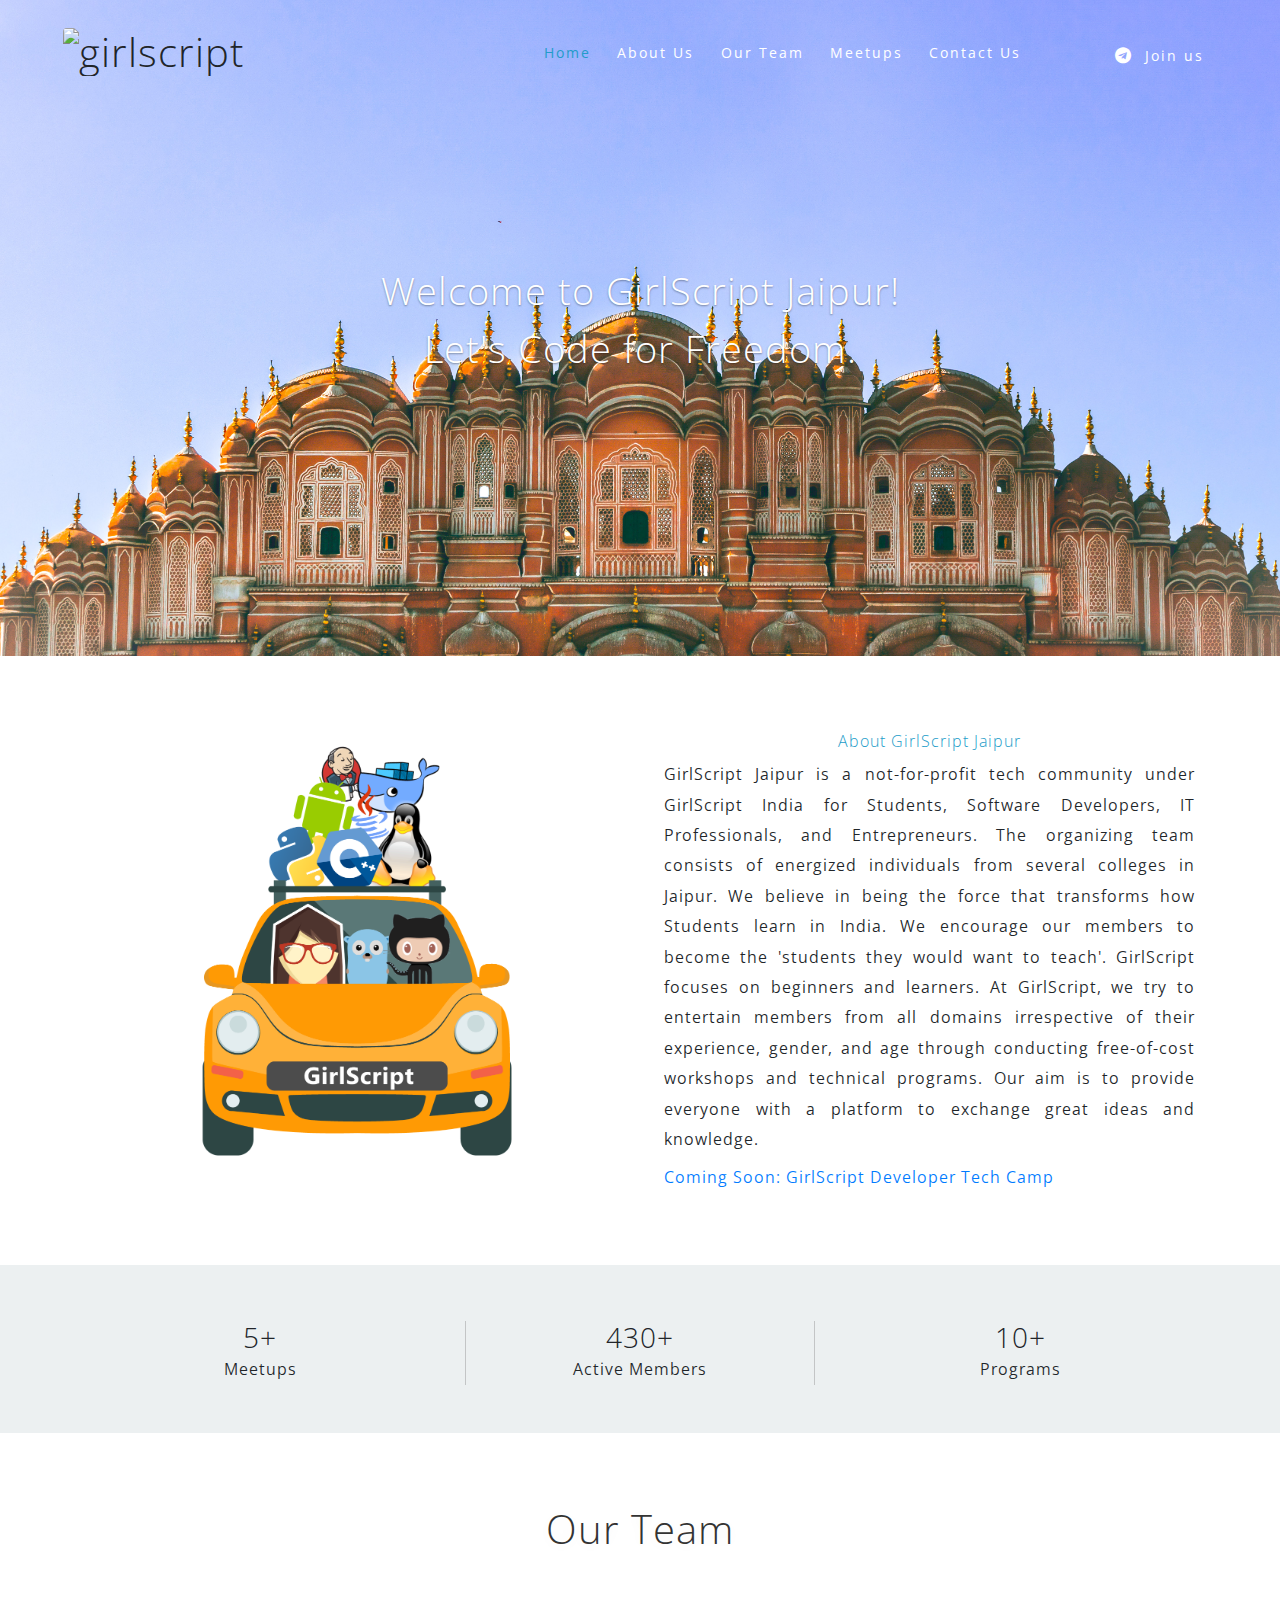
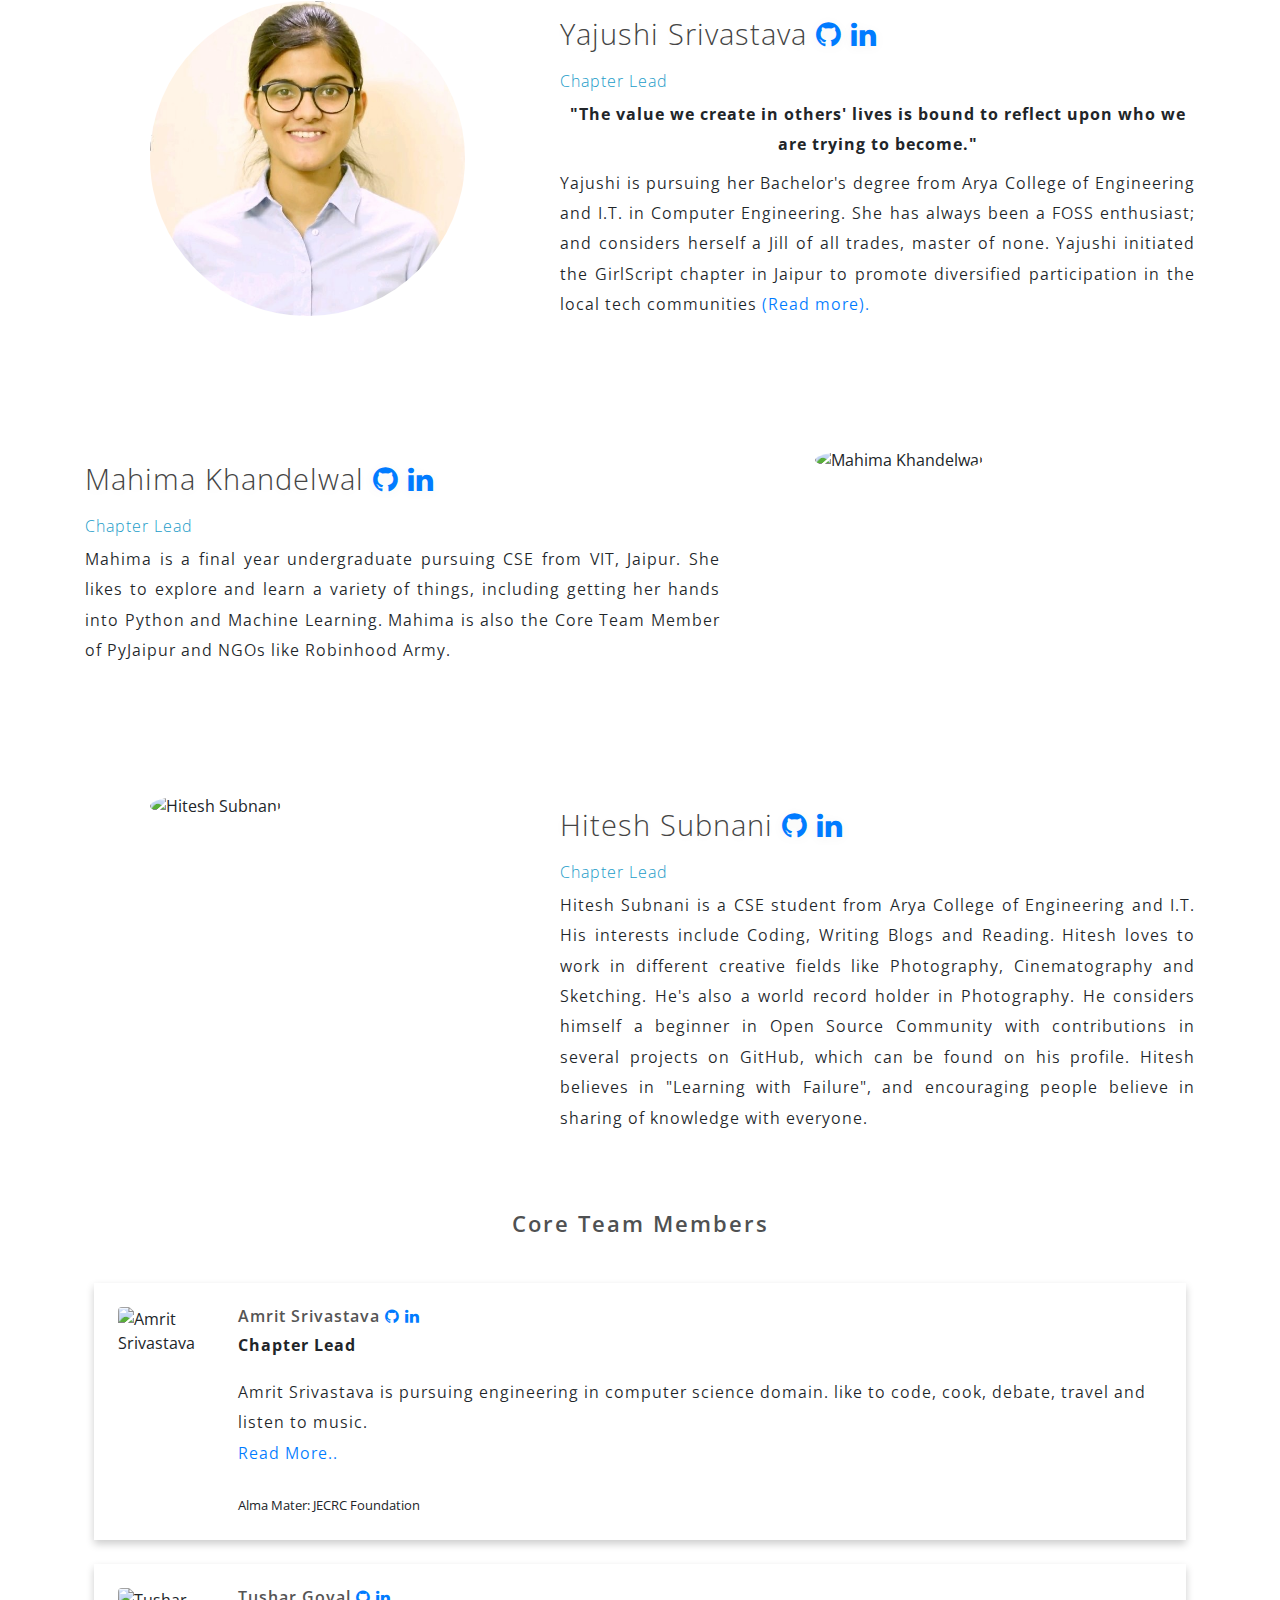
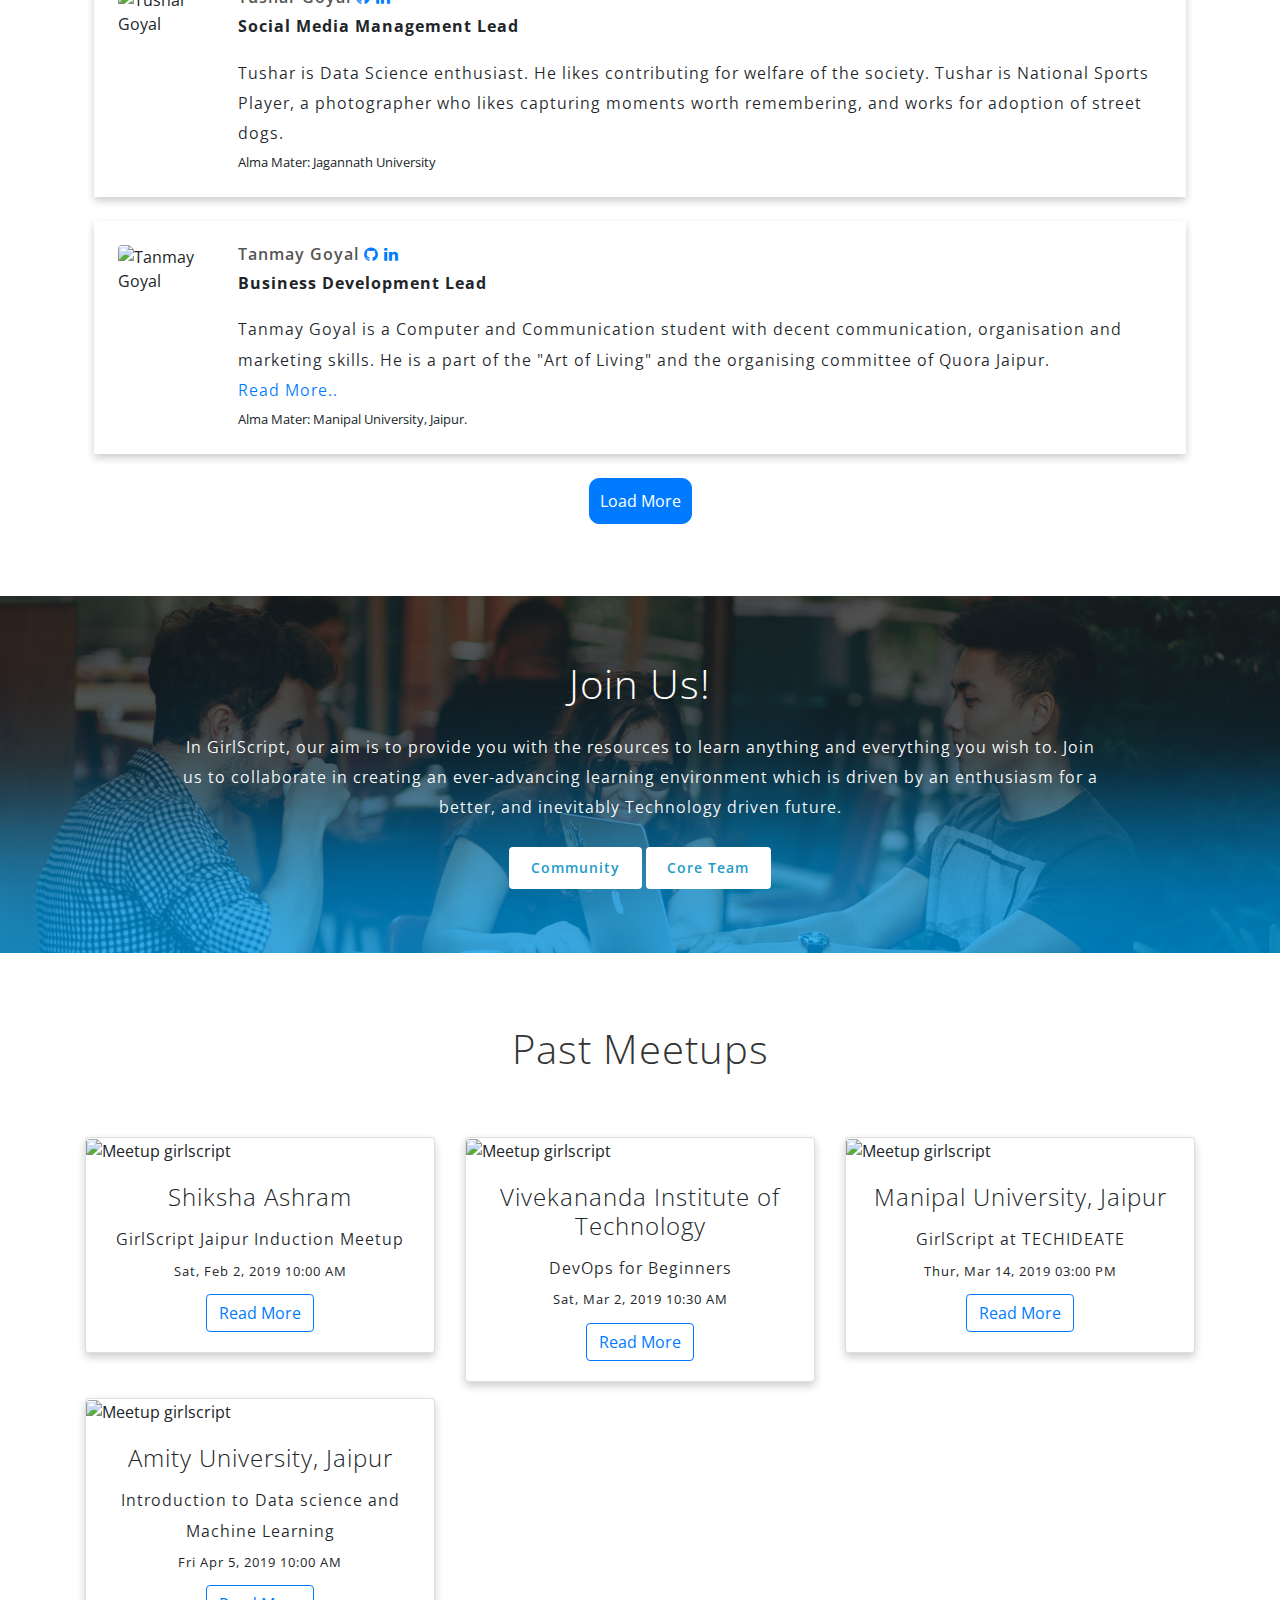
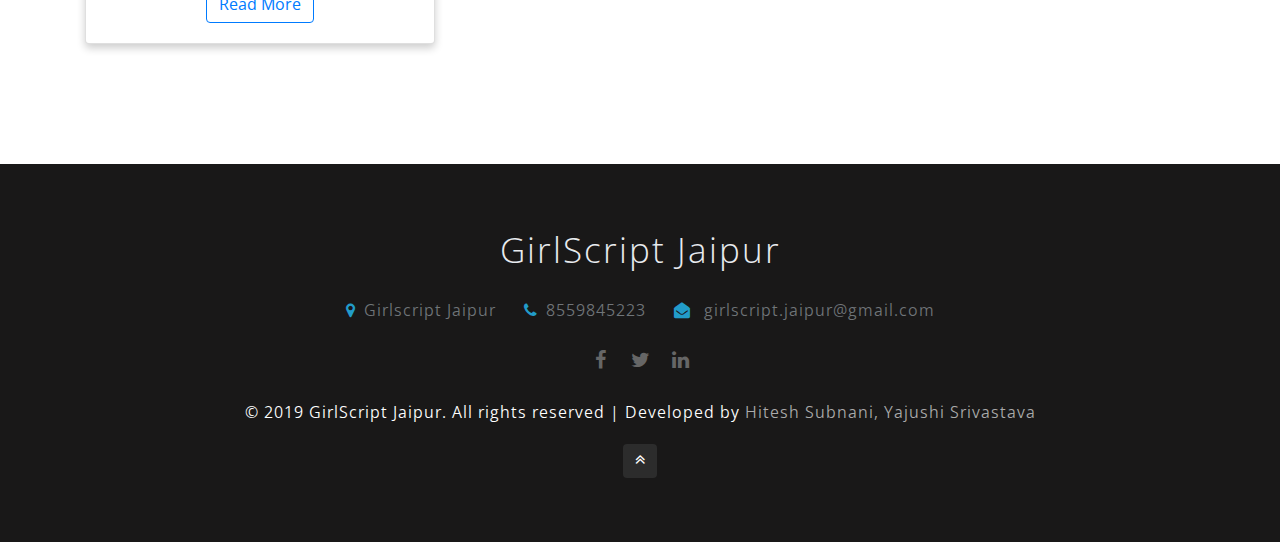
==== index.html @ 4647adcf "Closes #85" ====
<!DOCTYPE html>
<html lang="en">

<head>
    <title>GirlScript | Home</title>
    <!-- Google Tag Manager -->
<script>(function(w,d,s,l,i){w[l]=w[l]||[];w[l].push({'gtm.start':
    new Date().getTime(),event:'gtm.js'});var f=d.getElementsByTagName(s)[0],
    j=d.createElement(s),dl=l!='dataLayer'?'&l='+l:'';j.async=true;j.src=
    'https://www.googletagmanager.com/gtm.js?id='+i+dl;f.parentNode.insertBefore(j,f);
    })(window,document,'script','dataLayer','GTM-5M6P5QF');</script>
    <!-- End Google Tag Manager -->
    <meta name="viewport" content="width=device-width, initial-scale=1">
    <meta charset="utf-8" />
    <meta name="keywords" content="GirlScript Jaipur Python Docker JavaScript Hitesh Subnani Yajushi Srivastava Technology Jaipur city GS Github Facebook Tech Meetup Hackathon incubate wipro Job Tests City Pinkcity gsjaipur GSFJaipur Progressive web app PWA TWA Medium" />
    <meta name="Description" content="GirlScript Jaipur is a not-for-profit tech community under GirlScript India for Students, Software Developers, IT Professionals, and Entrepreneurs. 
    The organizing team consists of energized individuals from several colleges in Jaipur. We believe in being the force that transforms how Students learn in India. We encourage our members to become the 'students they would want to teach'. 
    GirlScript focuses on beginners and learners.">
    <meta property="og:title" content="GirlScript | Jaipur | Mettups">
    <meta name="author" content="Hitesh Subnani">
    <meta property="og:title" content="Home">
    <link rel="canonical" href="http://girlscript.js.org">
    <meta property="og:url" content="http://girlscript.js.org">
    <meta property="og:type" content="Website">
    <meta property="og:description" content="GirlScript Jaipur is a not-for-profit tech community under GirlScript India for Students, Software Developers, IT Professionals, and Entrepreneurs. 
    The organizing team consists of energized individuals from several colleges in Jaipur. We believe in being the force that transforms how Students learn in India. We encourage our members to become the 'students they would want to teach'. 
    GirlScript focuses on beginners and learners.">

    <meta name="google-site-verification" content="IhNgiriyog1RKhyYk-Xm6xoHGv3BQcgfQ6BJzq18Pnc" />
    <link rel="stylesheet" href="https://stackpath.bootstrapcdn.com/bootstrap/4.3.1/css/bootstrap.min.css" integrity="sha384-ggOyR0iXCbMQv3Xipma34MD+dH/1fQ784/j6cY/iJTQUOhcWr7x9JvoRxT2MZw1T" crossorigin="anonymous">
    <!-- <link href="css/bootstrap.css" type="text/css" rel="stylesheet" media="all"> -->
    <link href="css/style.css" type="text/css" rel="stylesheet" media="all">
    <!-- font-awesome icons -->
    <link href="css/font-awesome.min.css" rel="stylesheet">
    <!-- //Custom Theme files -->
    <!-- online-fonts -->
    <link href="//fonts.googleapis.com/css?family=Open+Sans:300,300i,400,400i,600,600i,700,700i,800,800i" rel="stylesheet">
    <!-- //online-fonts -->
    <link rel="manifest" href="./pwa/manifest.json">
    <link rel="shortcut icon" href="/favicon.ico" type="image/x-icon">
    <link rel="icon" href="/favicon.ico" type="image/x-icon">
    <script>
    
    if ("serviceWorker" in navigator) {
    if (navigator.serviceWorker.controller) {
        console.log("[PWA Builder] active service worker found, no need to register");
    } else {
        // Register the service worker
        navigator.serviceWorker
        .register("pwabuilder-sw.js", {
            scope: "./"
        })
        .then(function (reg) {
            console.log("[PWA Builder] Service worker has been registered for scope: " + reg.scope);
        });
    }
    }

    </script>
	<!--Mailchimp pop-up code-->
	<script id="mcjs">!function(c,h,i,m,p){m=c.createElement(h),p=c.getElementsByTagName(h)[0],m.async=1,m.src=i,p.parentNode.insertBefore(m,p)}(document,"script","https://chimpstatic.com/mcjs-connected/js/users/8b592b30aac75297b43ad9be2/ee4229cf7dea61ab1b49bc4e0.js");
	</script>
	
</head>

<body>
  <!-- Google Tag Manager (noscript) -->
<noscript><iframe src="https://www.googletagmanager.com/ns.html?id=GTM-5M6P5QF"
    height="0" width="0" style="display:none;visibility:hidden"></iframe></noscript>
    <!-- End Google Tag Manager (noscript) -->

    <div class="main-content" id="home">
      
        <header>
            <div class="container-fluid">
               
                <nav class="py-md-4 py-3 d-lg-flex nav_hit3pvt">
                    <div id="logo" class="logo-abc">
                        <h1 style="display: inline-block;"><img src="./images/output-onlinepngtools.png" class="img-logo" alt="girlscript"></h1>
                    </div>
                    <label for="drop" class="toggle"><span class="fa fa-bars"></span></label>
                    <input type="checkbox" id="drop" />
                    <ul class="menu mt-lg-3 ml-auto">
                        <li class="active"><a href="index.html">Home</a></li>
                        <li><a href="#about">About Us</a></li>
                        <li><a href="#exp">Our Team</a></li>
                        <li><a href="#meetup">Meetups</a></li>
                        <li>
                           
                            <label for="drop-2" class="toggle">Join Us<span class="fa fa-angle-down" aria-hidden="true"></span>
                            </label>                                        
                        </li>
                        <li><a href="#foot">Contact Us</a></li>
                        <li>
                            <p class="hit3pvt-phone">
                                <span class="fa fa-telegram"></span><a href="https://t.me/gsjaipur">Join us</a>
                            </p>
                        </li>
                    </ul>
                </nav>
              
            </div>
        </header>
       

  
        <div class="banner-content-hit3pvt">
            <div class="banner-lore-info text-center">
                <!-- <img src="pwa/images/icons/icon-512x512.png" width="25%" alt="">
                <h4 style="color:white;margin-top:0%">GirlScript - JAIPUR</h4> -->
                <h3>Welcome to GirlScript Jaipur!<br> Let's Code for Freedom.</h3>
                <!-- <form class="banner-form" method="post" action="#">
                    <input type="email" class="form-control" id="email" placeholder="Enter your email..." name="email" required="">
                    <button type="submit" class="btn btn-default">Get Started</button>
                </form> -->
                
            </div>
        </div>

       
    </div>
  
    <section class="banner-bottom py-5" id="about">
        <div class="container py-md-4">
            <div class="row banner-grids">
                <div class="col-lg-6 content-right-bottom text-center">
                    <img src="images/girlscript-03.png" width="75%" height="auto" alt="GirlScript-Jaipur" class="img-fluid">
                </div>
                <div class="col-lg-6 content-left-bottom entry-lore-info text-center pl-lg-4">
                    <h5 class="mt-1 text-center">About GirlScript Jaipur</h5>
                    
                    <p class="mt-2 text-justify">GirlScript Jaipur is a not-for-profit tech community under GirlScript India for Students, Software Developers, IT Professionals, and Entrepreneurs. 
                        The organizing team consists of energized individuals from several colleges in Jaipur. We believe in being the force that transforms how Students learn in India. We encourage our members to become the 'students they would want to teach'. 
                        GirlScript focuses on beginners and learners. At GirlScript, we try to entertain members from all domains irrespective of their experience, gender, and age through conducting free-of-cost workshops and technical programs. Our aim is to provide everyone with a platform to exchange great ideas and knowledge. 
                        </p>
                    <p class="mt-2 text-justify"><a href="./gdtc.html">Coming Soon: GirlScript Developer Tech Camp</a></p>

                </div>

            </div>
        </div>
    </section>
    <div class="entry-hit3pvt-main py-5">
        <!-- <div class="container px-lg-5 py-md-3">
            <div class="entry-lore-info">
                <h4>About GirlScript</h4>
                <p>GirlScript is a section-8 company registered under Government of India established on 2nd of June, 2017. It started under Mozilla Open Leaders Program to help Begineers in Computer Science</p>
            </div>
        </div> -->
        <section class="ab-info-main">
            <div class="container">
        <div class="row text-center mt-lg-2" id="stats">
            <div class="col-sm-4">
                <div class="counter">
                    <h3 class="count-title">5+</h3>
                    <p class="count-text ">Meetups</p>
                </div>
            </div>
            <div class="col-sm-4">
                <div class="counter two">
                    <h3 class="count-title">430+</h3>
                    <p class="count-text ">Active Members</p>
                </div>
            </div>
            <div class="col-sm-4">
                <div class="counter">
                    <h3 class="count-title">10+</h3>
                    <p class="count-text ">Programs</p>
                </div>
            </div>
        </div>
        </div>
        </section>
    </div>
        <section class="banner-bottom py-5" id="exp">
        <div class="container py-md-4">
            <h3 class="tittle-lore two text-center">Our Team</h3>
            <div class="row mid-grids mt-5">
                <div class="col-md-5 content-hit3pvt-img">
                    <img src="images/yajjumama.jpeg" alt="Yajushi Srivastava" class="img-fluid">
                </div>
                <div class="col-md-7 content-left-bottom entry-lore-info text-left mt-3">
                    
                    <h4>Yajushi Srivastava <a href="https://github.com/yajushiSri"><span class="fa fa-github"> </span></a> <a href="https://www.linkedin.com/in/yajushisri/"><span class="fa fa-linkedin"> </span></a> </h4>
                    <h5 class="mt-1">Chapter Lead</h5>
					<p class="mt-2 text-center"><strong>"The value we create in others' lives is bound to reflect upon who we are trying to become."</strong></p>
                    <p class="mt-2 text-justify">Yajushi is pursuing her Bachelor's degree from Arya College of Engineering and I.T. in Computer Engineering. She has always been a FOSS enthusiast; and considers herself a Jill of all trades, master of none. Yajushi initiated the GirlScript chapter in Jaipur to promote diversified participation in the local tech communities <a href="https://www.facebook.com/GSFJaipur/photos/a.305355223653270/305352926986833/">(Read more).</a>
                    <br>
                    <br>
                    </p>

                </div>

            </div>
            <div class="row mid-grids my-lg-5 py-lg-5 clrd ">
                <div class="col-md-5 content-hit3pvt-img boombam1">
                    <img src="images/Mahima.jpg" alt="Mahima Khandelwal" class="img-fluid">
                </div>
                <div class="col-md-7 content-left-bottom entry-lore-info text-left mt-3">
                    
                    <h4>Mahima Khandelwal <a href="https://github.com/Maheima"><span class="fa fa-github"> </span></a> <a href="http://www.linkedin.com/in/mahima-khandelwal-180875143"><span class="fa fa-linkedin"> </span></a> </h4>
                    <h5 class="mt-1">Chapter Lead</h5>
                    <p class="mt-2 text-justify">Mahima is a final year undergraduate pursuing CSE from VIT, Jaipur. She likes to explore and learn a variety of things, including getting her hands into Python and Machine Learning. Mahima is also the Core Team Member of PyJaipur and NGOs like Robinhood Army.
                        <br>
                        <br>
                    </p>
                </div>
                <div class="col-md-5 content-hit3pvt-img boombam">
                    <img src="images/Mahima.jpg" alt="Mahima Khandelwal" class="img-fluid">
                </div>

            </div>
            <div class="row mid-grids mt-5">
                <div class="col-md-5 content-hit3pvt-img">
                    <img src="images/Hitesh-Subnani.jpg" alt="Hitesh Subnani" class="img-fluid">
                </div>
                <div class="col-md-7 content-left-bottom entry-lore-info text-left mt-3">
                    
                    <h4>Hitesh Subnani <a href="https://github.com/hiteshsubnani0128"><span class="fa fa-github"> </span></a> <a href="https://linkedin.com/in/hiteshsubnani"><span class="fa fa-linkedin"> </span></a> </h4>
                    <h5 class="mt-1">Chapter Lead</h5>
                    <p class="mt-2 text-justify">Hitesh Subnani is a CSE student from Arya College of Engineering and I.T. His interests include Coding, Writing Blogs and Reading. Hitesh loves to work in different creative fields 
					like Photography, Cinematography and Sketching. He's also a world record holder in Photography. He considers himself a beginner in Open Source Community with contributions in several projects on GitHub, which 
					can be found on his profile. Hitesh believes in "Learning with Failure", and encouraging people believe in sharing of knowledge with everyone.

                    <br>
                    <br>
                    </p>

            </div>
	<!--		
            <div class="row mid-grids">
                
                <div class="col-md-7 content-left-bottom entry-lore-info text-left mt-3">
                    <h4>Amrit Srivastava </h4>
                    <h5 class="mt-1">Chapter Lead</h5>
                    
                    </div>
                <div class="col-md-5 content-hit3pvt-img">
                    <img src="images/Amrit-Srivastava.jpg" alt="" class="img-fluid">
                </div>
            </div>
			-->
            <div class="comment-sec-lore mt-5">
                <h4 class="leave-lore text-center">Core Team Members</h4>
                <ul class="list-unstyled">
                    <li class="media myCard p-4 m-4">
                        <img class="mr-3 imgSize img-fluid"  src="images/Amrit-Srivastava.jpg" alt="Amrit Srivastava">

                        <div class="media-body">
                            <h5 class="mt-0 mb-1">Amrit Srivastava <a href=""><span class="fa fa-github"> </span></a> <a href=""><span class="fa fa-linkedin"> </span></a></h5>
							<p><strong>Chapter Lead</strong></p>
                            <p class="mt-3">Amrit Srivastava is pursuing engineering in computer science domain.
                                like to code, cook, debate, travel and listen to music.
                                <p id="read1" style="display:none;">
                                He is an introvert and for those who don't know him,
                                Presently he began working on python and interested in the field of web devlopment
                                Seeking for an internship in Web Development. 
                                </p> <p id="rode1" style="cursor: pointer" onclick="readmore(1)" class="text-primary">Read More..</p><br>
							<small>Alma Mater: JECRC Foundation</small>
							</p>
                        </div>
                    </li>				
                    <li class="media myCard p-4 m-4">
                        <img class="mr-3 imgSize img-fluid"  src="images/Tushar.jpg" alt="Tushar Goyal">

                        <div class="media-body">
                            <h5 class="mt-0 mb-1">Tushar Goyal <a href=" https://GitHub.com/tushargoyal02"><span class="fa fa-github"> </span></a> <a href="https://www.linkedin.com/in/tushar-goyal-229456114
"><span class="fa fa-linkedin"> </span></a></h5>
							<p><strong>Social Media Management Lead</strong></p>
                            <p class="mt-3">Tushar is Data Science enthusiast. He likes contributing for welfare of the society. Tushar is National Sports Player, a photographer who likes capturing moments worth remembering, and works for adoption of street dogs.<br>
                            </p> 
                                <small>Alma Mater: Jagannath University</small>
							</p>
                        </div>
                    </li>
                    <li class="media myCard p-4 m-4">
                        <img class="mr-3 imgSize img-fluid"  src="images/Tanmay-Goyal.jpg" alt="Tanmay Goyal">

                        <div class="media-body">
                            <h5 class="mt-0 mb-1">Tanmay Goyal <a href="https://www.github.com/tanmay1919
                                "><span class="fa fa-github"> </span></a> <a href=" https://www.linkedin.com/in/tanmay-goyal-928a3269"><span class="fa fa-linkedin"> </span></a></h5>
							<p><strong>Business Development Lead</strong></p>
                            <p class="mt-3">Tanmay Goyal is a Computer and Communication student with decent communication, organisation and marketing skills.  He is a part of the "Art of Living" and the organising committee of Quora Jaipur.
                                    <p id="read2" style="display:none;"> He has worked with Paytm for an year and is looking forward for a career in the field of Digital Marketing. He looks forward to opportunities that help him shape his career and works with dedication to the task assigned to him.<br>
                                        <p id="rode2" style="cursor: pointer" onclick="readmore(2)" class="text-primary">Read More..</p>
                                        <small>Alma Mater: Manipal University, Jaipur.</small>
							</p>
                        </div>
                    </li>
					
                    <div id="hideIt">					
					
                    <li class="media myCard p-4 m-4">
                        <img class="mr-3 imgSize img-fluid"  src="images/Saksham.jpeg" alt="Saksham Taneja">

                        <div class="media-body">
                            <h5 class="mt-0 mb-1">Saksham Taneja <a href="https://github.com/sakshamtaneja21"><span class="fa fa-github"> </span></a> <a href="https://www.linkedin.com/in/tanejasaksham"><span class="fa fa-linkedin"> </span></a></h5>
							<p><strong>Campus Ambassador</strong></p>
                            <p class="mt-3 ">Saksham is a technical person having  knowledge of Git and GitHub, Java, HTML, CSS, digital marketing, etc. He considers himself a beginner but an active learner.<br>
							<small>Alma Mater: JECRC University</small>
							</p>
                        </div>
                    </li>
					
                    <li class="media myCard p-4 m-4">
                        <img class="mr-3 imgSize img-fluid"  src="images/Shubhangi-Verma.jpg" alt="Shubhangi Verma">

                        <div class="media-body">
                            <h5 class="mt-0 mb-1">Shubhangi Verma <a href="https://github.com/shubhangi-14"><span class="fa fa-github"> </span></a> <a href="https://www.linkedin.com/in/shubhangi-verma-0aa9a1127"><span class="fa fa-linkedin"> </span></a></h5>
							<p><strong></strong></p>
                            <p class="mt-3">An engineering graduate with a keen interest in Mobile Technology, Shubhangi is an Android and IOS Application Developer, with certification in System Administration from Oracle. She is also an avid reader.<br>
							<small>Alma Mater: Arya College of Engineering and I.T.</small>
							</p>
                        </div>
                    </li>     
                    <li class="media myCard p-4 m-4">
                        <img class="mr-3 imgSize img-fluid"  src="images/Tarushi-Sharma.jpg" alt="Tarushi Sharma">

                        <div class="media-body">
                            <h5 class="mt-0 mb-1">Tarushi Sharma <a href="https://github.com/tash149"><span class="fa fa-github"> </span></a> <a href="https://www.linkedin.com/in/tarushi-s-353ba586"><span class="fa fa-linkedin"> </span></a></h5>
							<p><strong></strong></p>
                            <p class="mt-3 ">Finding happiness in developing is what defines Tarushi, she loves to be occupied with college fests and working in events.
                                 Tarushi is a budding Machine Learning and App developer. 
                                 <p id="read3" style="display:none;">She is also an enthusiastic dancer and Badminton player who likes to take on tasks and challenges optimistically.<br>
                                    <p id="rode3" style="cursor: pointer" onclick="readmore(3)" class="text-primary">Read More..</p>
                            <small>Alma Mater: Manipal University, Jaipur.</small></p>
							</p>
                        </div>
                    </li>					                  
		
                    <li class="media myCard p-4 m-4">
                        <img class="mr-3 imgSize img-fluid" src="images/Prayas-Mittal.jpg" alt="Prayas Mittal">

                        <div class="media-body">
                            <h5 class="mt-0 mb-1">Prayas Mittal <a href=""><span class="fa fa-github"> </span></a> <a href=""><span class="fa fa-linkedin"> </span></a></h5>
							<p><strong></strong></p>
                            <p class="mt-3 ">Prayas is a tech enthusiast and a Python Developer looking to build a future in the field of Machine Learning and Data Science. Besides GirlScript Jaipur, Prayas is also an active open source contributor.<br>
							<small>Alma Mater: Amity University, Jaipur.</small>
							</p>
                        </div>
                    </li> 					
                    				

                    <li class="media myCard p-4 m-4">
                        <img class="mr-3 imgSize img-fluid" src="images/Kavya-Chaturvedi.jpg" alt="Kavya-Chaturvedi">

                        <div class="media-body">
                            <h5 class="mt-0 mb-1">Kavya Chaturvedi <a href=""><span class="fa fa-github"> </span></a> <a href=""><span class="fa fa-linkedin"> </span></a></h5>
							<p><strong></strong></p>
                            <p class="mt-3 ">Kavya Chaturvedi is a CSE student and an Entrepreneur in the making. Kavya is currently working on a startup based on Centralized Complaining System for Social Issues in collaboration with the Government of Rajasthan.
                                    <p id="read4" style="display:none;"> She is a student of technology who is good in management and public relations as well. Kavya believes that with more people you meet, you get to know more about their knowledge and how much creative this world is!<br>
                                        <p id="rode4" style="cursor: pointer" onclick="readmore(4)" class="text-primary">Read More..</p>
                                        <small>Alma Mater: JECRC Foundation</small>
                                    </p>
							</p>
                        </div>
                    </li>
					
                    <li class="media myCard p-4 m-4">
                        <img class="mr-3 imgSize img-fluid" src="images/Anmol-Garg.jpg" alt="Anmol Goyal">

                        <div class="media-body">
                            <h5 class="mt-0 mb-1">Anmol Garg <a href="https://github.com/garganmol111"><span class="fa fa-github"> </span></a> <a href="https://www.linkedin.com/in/ag-anmol/"><span class="fa fa-linkedin"> </span></a></h5>
							<p><strong></strong></p>
                            <p class="mt-3 ">Anmol has a knack for problem solving, video gaming, reading and travelling. He has experience in programming in C/C++, Python, Flutter; along with some experience in community building and engagement.<br>
							<small>Alma Mater: Manipal University, Jaipur.</small>
							</p>
                        </div>
                    </li>
					
                    <li class="media myCard p-4 m-4">
                        <img class="mr-3 imgSize img-fluid" src="images/Riddhi-Agarwal.jpg" alt="Riddhi">

                        <div class="media-body">
                            <h5 class="mt-0 mb-1">Riddhi Agarwal <a href="https://github.com/riddhiagarwal"><span class="fa fa-github"> </span></a> <a href="https://www.linkedin.com/in/riddhi-agarwal-8b6066186"><span class="fa fa-linkedin"> </span></a></h5>
							<p><strong></strong></p>
                            <p class="mt-3 ">Riddhi is highly enthusiastic, happy and full of optimism. She loves sports and American TV Series and Movies. Riddhi is skilled in C, C++, Python and Java.<br>
							<small>Alma Mater: JECRC Foundation</small>
							</p>
                        </div>
                    </li>	
                    <li class="media myCard p-4 m-4">
                        <img class="mr-3 imgSize img-fluid" src="images/Aditi-Jangid.jpg" alt="AJ">

                        <div class="media-body">
                            <h5 class="mt-0 mb-1">Aditi Jangid <a href="https://github.com/aditiAJ"><span class="fa fa-github"> </span></a> <a href="https://linkedin.com/in/aditi-jangid-326208143"><span class="fa fa-linkedin"> </span></a></h5>
							<p><strong></strong></p>
                            <p class="mt-3 ">Aditi Jangid is a final year student of CSE. She is a Web Developer and a future Data Scientist. She loves to organise and manage things. Also, she likes to read about new aspects. Aditi loves to travel and explore. She believes in "Always, be a LEARNER and be FOCUSED".<br>
							<small>Alma Mater: Arya College of Engineering and I.T.</small>
							</p>
                        </div>
                    </li>					

                    <li class="media myCard p-4 m-4">
                        <img class="mr-3 imgSize img-fluid" src="images/Karina.jpg" alt="KJ">

                        <div class="media-body">
                            <h5 class="mt-0 mb-1">Karina Jangir <a href="https://github.com/karinajangir"><span class="fa fa-github"> </span></a> <a href="https://www.linkedin.com/in/karinajangir"><span class="fa fa-linkedin"> </span></a></h5>
							<p><strong></strong></p>
                            <p class="mt-3 ">With beginners experience in Python and Big Data, Karina is a Data Scientist in the making. Karina enjoys exploring all avenues, and loves to put her creativity in practice through Web Development, Sketching and Crafting. She also has keen interest in experimenting her way around kitchen and cheer people up with her own recipes. <br>
							<small>Alma Mater: Arya College of Engineering and I.T.</small>
							</p>
                        </div>
                    </li>
                    <li class="media myCard p-4 m-4">
                        <img class="mr-3 imgSize img-fluid" src="images/rashi.jpeg" alt="Rashi">

                        <div class="media-body">
                            <h5 class="mt-0 mb-1">Rashi Gupta <a href="https://github.com/RashiG27"><span class="fa fa-github"> </span></a> <a href="https://www.linkedin.com/in/rashi-gupta2705"><span class="fa fa-linkedin"> </span></a></h5>
							<p><strong></strong></p>
                            <p class="mt-3 ">Rashi Gupta, a tech enthusiast, is involved in several technical communities in Jaipur. She has experience in managing events like Startup Weekend, Startup Intern Fair and many workshops.
                            Good at negotiations, Rashi is fluent in conversational skills and has a decent knowledge of the managerial field.<br>
							<small>Alma Mater: LNMIIT</small>
							</p>
                        </div>
                    </li>	
                    <li class="media myCard p-4 m-4">
                        <img class="mr-3 imgSize img-fluid" src="images/Shivangi.jpg" alt="Shivangi">

                        <div class="media-body">
                            <h5 class="mt-0 mb-1">Shivangi Sharma <a href="https://github.com/shivangisharma23"><span class="fa fa-github"> </span></a> <a href="https://www.linkedin.com/in/shivangi-sharma-952381134"><span class="fa fa-linkedin"> </span></a></h5>
							<p><strong></strong></p>
                            <p class="mt-3 ">Shivangi Sharma is a student of cse. She is currently working on improving her machine learning skills. She is a national level chess player. Shivangi loves to travel and code and also learnt classical music to encourage people for their lives is what she love to do with her heart.<br>
							<small>Alma Mater: Poornima College of Engineering</small>
							</p>
                        </div>
                    </li>	
                </div>
                </ul>
                <div class="text-center" >
                    <button type="button" class="btn btn-primary btn11" id="btnShow" onclick="showIt()">Load More</button>
                </div>
                <div class="text-center" >
                    <button type="button" class="btn btn-primary btn11" style="display:none" id="btnShow1" onclick="hideIt1()">Load Less</button>
                </div>
            </div>
        </div>
        
    </section>
    
    <section class="last-content text py-5">
        <div class="container py-md-3 text-center">
            <div class="last-hit3pvt-inner-content px-lg-5">
                <h3 class="mb-4 tittle-lore">Join Us!</h3>
                <p class="px-lg-5">In GirlScript, our aim is to provide you with the resources to learn anything and everything you wish to. Join us to collaborate in creating an ever-advancing learning environment which is driven by an enthusiasm for a better, and inevitably Technology driven future.</p>
                <div class="buttons mt-md-4 mt-3">
                    <a href="http://t.me/gsjaipur" class="btn btn-default">Community</a>
                    <a href="http://bit.ly/GSF-Jaipur-TeamApp" class="btn btn1">Core Team</a>
                </div>
            </div>
        </div>
    </section>
    
    <section class="ab-info-main py-5">
        <div class="container py-md-4" id="meetup">
            <h3 class="tittle-lore two text-center">Past Meetups</h3>
            <div id="products" class="row view-group my-lg-5 my-4">
                <div class="item col-lg-4 mt-3">
                    <div class="thumbnail card myCard">
                        <div class="img-event">
                            <img class="group list-group-image img-fluid" src="images/kct.jpg" alt="Meetup girlscript">
                        </div>
                        <div class="caption card-body text-center">
                            <h4 class="group card-title inner list-group-item-heading">
                                Shiksha Ashram</h4>
                            <p class="group inner list-group-item-text">
                                GirlScript Jaipur Induction Meetup<br>
								<small>Sat, Feb 2, 2019 10:00 AM</small>
							</p>
							<a href="./meetup-induction-kct.html" class="btn btn-outline-primary mt-2">Read More</a>
                                <!-- <a href="https://www.facebook.com/GSFJaipur/posts/361172111404914" class="btn btn-outline-primary mt-2">Read More</a> -->
                            </div>
                    </div>
                </div>
                <div class="item col-lg-4 mt-3">
                    <div class="thumbnail card myCard">
                        <div class="img-event">
                            <img class="group list-group-image img-fluid" src="images/vit.jpg" alt="Meetup girlscript">
                        </div>
                        <div class="caption card-body text-center">
                            <h4 class="group card-title inner list-group-item-heading">
                                Vivekananda Institute of Technology</h4>
                            <p class="group inner list-group-item-text">
                                DevOps for Beginners <br>
								<small>Sat, Mar 2, 2019 10:30 AM</small>
							</p>
                                <a href="./meetup-devops-vit.html" class="btn btn-outline-primary mt-2">Read More</a>
                        </div>
                    </div>
                </div>
                <div class="item col-lg-4 mt-3">
                    <div class="thumbnail card myCard">
                        <div class="img-event">
                            <img class="group list-group-image img-fluid" src="images/manipal.jpg" alt="Meetup girlscript">
                        </div>
                        <div class="caption card-body text-center">
                            <h4 class="group card-title inner list-group-item-heading">
                                Manipal University, Jaipur</h4>
                            <p class="group inner list-group-item-text">
                                GirlScript at TECHIDEATE<br>
								<small>Thur, Mar 14, 2019 03:00 PM</small>
							</p>
                                <a href="./meetup-ti-manipal.html" class="btn btn-outline-primary mt-2">Read More</a>
                            </div>
                    </div>
                </div>
                <div class="item col-lg-4 mt-3">
                    <div class="thumbnail card myCard">
                        <div class="img-event">
                            <img class="group list-group-image img-fluid" src="images/amity.jpg" alt="Meetup girlscript">
                        </div>
                        <div class="caption card-body text-center">
                            <h4 class="group card-title inner list-group-item-heading">
                                Amity University, Jaipur</h4>
                            <p class="group inner list-group-item-text">
                                Introduction to Data science and Machine Learning<br>
								<small>Fri Apr 5, 2019 10:00 AM</small>
							</p>
                                <a href="./meetup-ds-amity.html" class="btn btn-outline-primary mt-2">Read More</a>
                            </div>
                    </div>
                </div>

            </div>
            <!-- <div class="row text-center mt-lg-5 mt-4 pt-5" id="stats">
                <div class="col-sm-4">
                    <div class="counter">
                        <h3 class="count-title">5+</h3>
                        <p class="count-text ">Meetups</p>
                    </div>
                </div>
                <div class="col-sm-4">
                    <div class="counter two">
                        <h3 class="count-title">430+</h3>
                        <p class="count-text ">Active Members</p>
                    </div>
                </div>
                <div class="col-sm-4">
                    <div class="counter">
                        <h3 class="count-title">10+</h3>
                        <p class="count-text ">program's</p>
                    </div>
                </div>
            </div> -->
        </div>
    </section>
   

    <footer id="foot" class="footer-content text-center py-5">
        <div class="container py-md-3">
            
            <h2 class="logo2 text-center">
                <a href="index.html">
                    GirlScript Jaipur
                </a>
            </h2>
            
            <div class="contact-left-footer mt-md-4">
                <ul>
                    <li>
                        <p>
                            <span class="fa fa-map-marker mr-2"></span>Girlscript Jaipur
                        </p>
                    </li>
                    <li class="mx-4">
                        <p>
                            <span class="fa fa-phone mr-2"></span>8559845223
                        </p>
                    </li>
                    <li>
                        <p class="text-wh">
                            <span class="fa fa-envelope-open mr-2"></span>
                            <a href="mailto:girlscript.jaipur@gmail.com">girlscript.jaipur@gmail.com</a>
                        </p>
                    </li>
                </ul>
            </div>
            
        
            <div class="footer-hit3pvt-copy-social my-4">
                <ul>
                    <li class="mx-2">
                        <a href="https://www.facebook.com/GSFJaipur/">
                            <span class="fa fa-facebook"></span>
                        </a>
                    </li>
                    <li class="mx-2">
                        <a href="https://twitter.com/GSFJaipur">
                            <span class="fa fa-twitter"></span>
                        </a>
                    </li>
                    <li class="mx-2">
                        <a href="https://www.linkedin.com/company/14574542/">
                            <span class="fa fa-linkedin"></span>
                        </a>
                    </li>
                    
                </ul>
            </div>
           
            <div class="lore-copy text-center">
                <p class="text-da" style="color:white">© 2019 GirlScript Jaipur. All rights reserved | Developed by
                    <a href="https://hiteshsubnani.me">Hitesh Subnani,</a> 
                    <a href="https://www.linkedin.com/in/yajushisri/">Yajushi Srivastava</a>
                </p>
            </div>
           
			 <div class="move-top text-center mt-3">
            <a href="#home" class="move-top"><span class="fa fa-angle-double-up" aria-hidden="true"></span></a>
			</div>
			
        </div>
    </footer>
   


<script src="./js/script.js"></script>

</body>

</html>
---- css/style.css ----
body,
html {
    margin: 0;
    font-family: 'Open Sans', sans-serif;
    background: #fff;
    scroll-behavior: smooth;
}

body a,
.btn,
button {
    transition: 0.5s all;
    -webkit-transition: 0.5s all;
    -moz-transition: 0.5s all;
    -o-transition: 0.5s all;
    -ms-transition: 0.5s all;
    text-decoration: none;
    outline: none;
}

h1,
h2,
h3,
h4,
h5,
h6 {
    margin: 0;
    font-family: 'Open Sans', sans-serif;
    font-weight: 300;
    letter-spacing: 1px;
}

p {
    margin: 0;
    color: #212529;
    font-weight: 370;
    font-size: 16px;
    line-height: 1.9em;
    letter-spacing: 1px;
}

ul {
    margin: 0;
    padding: 0;
}

ul {
    list-style-type: none;
}

body a:hover {
    text-decoration: none;
}

body a:focus {
    outline: none;
    text-decoration: none;
}

body img {
    border-radius: 4px;
    -webkit-border-radius: 4px;
    border-radius: 4px;
    -moz-border-radius: 4px;
    -ms-border-radius: 4px;
}

.clr {
    color: #fff;
}

.video-info-img p {
    color: #fff;
}

header {
    position: absolute;
    width: 100%;
    z-index: 99;
    padding: 0 3em;
}


.toggle-2,
.toggle,
[id^=drop] {
    display: none;
}


nav {
    margin: 0;
    padding: 0;
}


#logo a {
    float: left;
    display: initial;
    font-weight: 300;
    font-size: 36px;
    letter-spacing: 1px;
    color: #fff;
    text-shadow: 2px 5px 3px rgba(0, 0, 0, 0.06);
    padding: 0;
    margin: 0;
}



nav:after {
    content: "";
    display: table;
    clear: both;
}


nav ul {
    float: right;
    padding: 0;
    margin: 0;
    list-style: none;
    position: relative;
}


nav ul li {
    display: inline-block;
    float: left;
}


nav a {
    font-weight: 400;
    margin: 0em 0.7em;
    font-size: 0.9em;
    font-weight: normal;
    color: #fff;
    padding: 0 6px;
    letter-spacing: 2px;
    display: inline-block;
    transition: 0.5s all;
    -webkit-transition: 0.5s all;
    -moz-transition: 0.5s all;
    -o-transition: 0.5s all;
    -ms-transition: 0.5s all;
}


nav ul li ul li:hover {
    background: #f8f9fa;
    transition: 0.5s all;
    -webkit-transition: 0.5s all;
    -moz-transition: 0.5s all;
    -o-transition: 0.5s all;
    -ms-transition: 0.5s all;
}

.menu li .drop-text:hover {
    opacity: 0.9;
}



.menu li.active a,
.menu li a:hover {
    color: #229CC9;
    transition: 0.5s all;
    -webkit-transition: 0.5s all;
    -moz-transition: 0.5s all;
    -o-transition: 0.5s all;
    -ms-transition: 0.5s all;
}

nav ul ul {
    display: none;
    position: absolute;
    top: 26px;
    background: #fff;
    padding: 12px 10px;
    border-radius: 4px;
    z-index: 9;
    
}


nav ul li:hover > ul {
    display: inherit;
}


nav ul ul li {
    width: 170px;
    float: none;
    display: list-item;
    position: relative;
}

nav ul ul li a {
    color: #777;
    padding: 5px 10px;
    display: block;
    font-size: 14px;
    letter-spacing: 1px;
}


nav ul ul ul li {
    position: relative;
    top: -60px;
  
    left: 170px;
}



li > a:only-child:after {
    content: '';
}

a.reqe-button {
    border: 2px solid rgba(255, 255, 255, 0.35);
    border-radius: 4px;
}

/* Media Queries
--------------------------------------------- */

@media all and (max-width : 992px) {

    #logo {
        display: block;
        padding: 0;
        width: 100%;
        text-align: center;
        float: none;
    }

    nav ul li span {
        color: #333;
    }

    nav {
        margin: 0;
    }

    nav a {
        color: #333;
    }

    .toggle + a,
    .menu {
        display: none;
    }

  
    .toggle {
        display: block;
        padding: 5px 15px;
        font-size: 20px;
        text-decoration: none;
        border: none;
        float: right;
        background-color: rgba(12, 13, 13, 0.27);
        color: #fff;
        margin-bottom: 0;
        margin-top: 0.5em;
        cursor: pointer !important;
    }

    .menu .toggle {
        float: none;
        text-align: center;
        margin: auto;
        width: 30%;
        padding: 5px;
        font-weight: normal;
        font-size: 15px;
        letter-spacing: 1px;
    }

    .toggle:hover {
        opacity: 0.9;
    }

    
    [id^=drop]:checked + ul {
        display: block;
        background: #fff;
        padding: 15px 0;
        width: 100%;
        text-align: center;
    }

   
    nav ul li {
        display: block;
        width: 100%;
        padding: 7px 0;
    }

    nav a {
        padding: 5px 0;
    }

    nav a:hover {
        color: #333;
    }

    .login-icon {
        text-align: center;
    }

    nav ul ul .toggle,
    nav ul ul a {
        padding: 0 40px;
    }

    nav ul ul ul a {
        padding: 0 80px;
    }

    nav a:hover,
    nav ul ul ul a {
        background-color: transparent;
    }

    nav ul li ul li .toggle,
    nav ul ul a,
    nav ul ul ul a {
        padding: 14px 20px;
        color: #FFF;
        font-size: 17px;
    }


    nav ul li ul li .toggle,
    nav ul ul a {
        background-color: #fff;
    }

    nav ul ul li a {
        font-size: 15px;
    }

    ul.inner-ul {
        padding: 0 !important;
    }

  
    nav ul ul {
        float: none;
        position: static;
        color: #ffffff;
        
    }

    nav ul ul li:hover > ul,
    nav ul li:hover > ul {
        display: none;
    }

  
    nav ul ul li {
        display: block;
        width: 100%;
        padding: 0;
    }

    nav ul ul ul li {
        position: static;
        

    }

}

@media all and (max-width :600px) {

    nav ul li {
        display: block;
        width: 94%;
    }

    .menu .toggle {
        float: none;
        text-align: center;
        margin: auto;
        width: 80%;
        padding: 5px;
        font-weight: normal;
        font-size: 15px;
        letter-spacing: 1px;
    }
}

#demo {
    margin: 10px 0 0px 0;
    font-family: 'Lato', sans-serif;
}

#demo .wrapper {
    display: inline-block;
    position: relative;
}

#demo .parent {
    height: 100%;
    width: 100%;
    display: block;
    cursor: pointer;
    line-height: 30px;
    height: 30px;
    color: #fff;
    z-index: 2;
    position: relative;
    -webkit-transition: border-radius .1s linear, background .1s linear, z-index 0s linear;
    -webkit-transition-delay: .8s;
    text-align: center;
    font-family: 'Lato', sans-serif;
    color: #fff;
    text-transform: capitalize;
    font-weight: 500;
    font-size: 15px;
    letter-spacing: 1px;
    padding-left: 0;
    padding-right: 0;
}

#demo .parent:hover,
#demo .content:hover ~ .parent {
    -webkit-transition-delay: 0s, 0s, 0s;
}

#demo .content:hover ~ .parent {
    border-bottom-left-radius: 0;
    border-bottom-right-radius: 0;
    z-index: 0;
}

#demo .content {
    position: absolute;
    top: 0;
    display: block;
    z-index: 1;
    height: 0;
    width: 150px;
    padding-top: 30px;
    -webkit-transition: height .5s ease;
    -webkit-transition-delay: .4s;
}

#demo .wrapper:active .content {
    height: 150px;
    z-index: 3;
    -webkit-transition-delay: 0s;
}

#demo .content:hover {
    height: 150px;
    z-index: 3;
    -webkit-transition-delay: 0s;
}


#demo .content ul {
    background: #fff;
    margin: 0;
    padding: 0;
    overflow: hidden;
    height: 100%;
    border-bottom-left-radius: 5px;
    border-bottom-right-radius: 5px;
}

#demo .content ul a {
    text-decoration: none;
    padding: 0;
}

#demo .content li:hover {
    background: #f8f9fa;
}

#demo .content li {
    list-style: none;
    text-align: left;
    color: #999;
    font-size: 16px;
    line-height: 30px;
    height: 40px;
    line-height: 40px;
    padding-left: 10px;
    border-top: 1px solid #eee;
}

#demo .content li:last-of-type {
    border-bottom-left-radius: 5px;
    border-bottom-right-radius: 5px;
}


p.hit3pvt-phone {
    color: #fff;
    font-size: 1em;
    font-weight: 600;
    margin-left: 5em;
}


.main-content {
    background: url(../images/banner.jpg) center no-repeat;
    -webkit-background-size: cover;
    -moz-background-size: cover;
    -o-background-size: cover;
    -ms-background-size: cover;
    background-size: cover;
    position: relative;
    min-height: 47em;
}

.main-content.inner {
    min-height: 20em;
}

.banner-content-hit3pvt {
    padding-top: 17em;
}

.banner-lore-info h3 {
    font-size: 2.7em;
    color: #fff;
    text-shadow: 0 1px 2px rgba(0, 0, 0, 0.37);
    font-weight: 300;
    margin: 1em 0;
    line-height: 1.5em;
}

.banner-lore-info {
    width: 50%;
    margin: 0 auto;
}

form.banner-form {
    background: #fff;
    padding: 0.5em;
    border-radius: 4px;
    -webkit-border-radius: 4px;
    border-radius: 4px;
    -moz-border-radius: 4px;
    -ms-border-radius: 4px;
    box-shadow: 0 12px 60px rgba(0, 0, 0, .2);
    -webkit-box-shadow: 0 12px 60px rgba(0, 0, 0, .2);
    -o-box-shadow: 0 12px 60px rgba(0, 0, 0, .2);
    -moz-box-shadow: 0 12px 60px rgba(0, 0, 0, .2);
    -ms-box-shadow: 0 12px 60px rgba(0, 0, 0, .2);
    display: flex;
    width: 60%;
    margin: 0 auto;
}

.banner-form input[type="email"] {
    outline: none;
    padding: 7px 15px;
    color: #666;
    font-size: 15px;
    width: 68%;
    background: transparent;
    border: none;
    letter-spacing: 2px;
}

.banner-form button.btn,
a.btn.btn-course {
    color: #fff;
    border: none;
    padding: 8px 15px;
    text-decoration: none;
    background: #229CC9;
    float: right;
    cursor: pointer;
    width: 37%;
    border-radius: 4px;
    -webkit-border-radius: 4px;
    border-radius: 4px;
    -moz-border-radius: 4px;
    -ms-border-radius: 4px;
    font-weight: 400;
    letter-spacing: 1px;
    font-size: 1em;
}

a.btn.btn-course {
    width: 100%;
}

.banner-form button.btn:hover,
a.btn.btn-course:hover {
    opacity: 0.9;

}

.lead {
    font-size: 1.25rem;
    font-weight: 400;
    color: #333;
}



.tittle-lore,
.tittle-lore.two {
    color: #fff;
    font-size: 2.7em;
    text-shadow: 0 2px 12px rgba(0, 0, 0, 0.05);
}

.tittle-lore.two {
    color: #333;
}

.entry-hit3pvt-main {
    background-color: #ecf0f1;
}

.entry-lore-info h4 {
    color: #444;
    font-size: 1.8em;
    text-align: left;
    letter-spacing: 1px;
    margin-bottom: .7em;
    text-shadow: 0 2px 12px rgba(0, 0, 0, 0.05);
}

.content-left-bottom h5 {
    color: #229CC9;
    text-shadow: 0 2px 12px rgba(0, 0, 0, 0.05);
    font-size: 1em;
}

.content-hit3pvt-img {
    padding: 0 5em;
}

.team-content {
    background: #f7f7f7;
}

.team-info {
    background: #fff;
    padding: 2em;
    text-align: left;
}

.team-info h4 {
    color: #333;
    font-size: 1.4em;
    letter-spacing: 1px;
    text-shadow: 0 2px 12px rgba(0, 0, 0, 0.05);
}

.team-info small {
    color: #229CC9;
    margin-bottom: .7em;
    font-size: 1em;
    letter-spacing: 1px;
}

.team-info p {
    margin-top: 0.8em;
}


.content-hit3pvt-img img {
    border-radius: 50%;
    -webkit-border-radius: 50%;
    border-radius: 50%;
    -moz-border-radius: 50%;
    -ms-border-radius: 50%;
}

.last-content {
    background: url(../images/banner3.jpg) center no-repeat;
    -webkit-background-size: cover;
    -moz-background-size: cover;
    -o-background-size: cover;
    -ms-background-size: cover;
    background-size: cover;
    position: relative;
}

.last-content p {
    color: #fff;
}

.buttons a {
    color: #229CC9;
    padding: 0.7em 1.5em;
    text-decoration: none;
    background: #fff;
    border-radius: 0px;
    font-size: 0.9em;
    display: inline-block;
    border: none;
    transition: all 500ms ease;
    text-align: justify;
    font-weight: 600;
    letter-spacing: 1px;
    border-radius: 4px;
    -webkit-border-radius: 4px;
    border-radius: 4px;
    -moz-border-radius: 4px;
    -ms-border-radius: 4px;
}


.testimonials {
    background: url(../images/banner2.jpg) center no-repeat;
    -webkit-background-size: cover;
    -moz-background-size: cover;
    -o-background-size: cover;
    -ms-background-size: cover;
    background-size: cover;
    position: relative;
}

.testi_grid {
    padding: 0 3em;
}

.testi_grid img {
    border-radius: 50%;
    -webkit-border-radius: 50%;
    border-radius: 50%;
    -moz-border-radius: 50%;
    -ms-border-radius: 50%;
}

.testi_grid h5 {
    font-size: 0.9em;
    letter-spacing: 2px;
    color: white;
    margin: 1em 0 0em 0;
    font-weight: 600;
}

.testimonials_grid span {
    color: #fff;
    font-size: 2em;
}

p.sub-test {
    color: #fff;
    font-style: italic;
    font-weight: 500;
    margin: 2em 0;
}

.form-group label {
    letter-spacing: 1px;
    font-size: 15px;
    color: #777879;
    font-weight: 600;
    font-family: 'Open Sans', sans-serif;
    margin-bottom: 1em;
}

.hit3pvt_mail_grid_right {
    padding: 1em 2em;
}

.hit3pvt_mail_grid_right input[type="text"],
.hit3pvt_mail_grid_right input[type="email"],
.hit3pvt_mail_grid_right textarea,
.hit3pvt_mail_grid_right select {
    display: block;
    width: 100%;
    padding: 0.6rem 1rem;
    font-size: 1rem;
    line-height: 1.5;
    color: #495057;
    background-color: #fff;
    background-clip: padding-box;
    border: 1px solid #ced4da;
    border-radius: 0.25rem;
    transition: border-color 0.15s ease-in-out, box-shadow 0.15s ease-in-out;
}

select.form-control:not([size]):not([multiple]) {
    height: inherit;
}

.hit3pvt_mail_grid_right textarea {
    min-height: 180px;
    width: 100% !important;
    resize: none;
}

button.btn.submit {
    color: #fff;
    border: none;
    padding: 1em 3em;
    text-decoration: none;
    background: #229CC9;
    cursor: pointer;
    border-radius: 4px;
    -webkit-border-radius: 4px;
    border-radius: 4px;
    -moz-border-radius: 4px;
    -ms-border-radius: 4px;
    font-weight: 400;
    letter-spacing: 2px;
    font-size: 1em;
    text-transform: uppercase;
}

button.btn.submit:hover {
    opacity: 0.9;
}


[type="date"] {
    background: #fff url(https://cdn1.iconfinder.com/data/icons/cc_mono_icon_set/blacks/16x16/calendar_2.png) 97% 50% no-repeat;
}

[type="date"]::-webkit-inner-spin-button {
    display: none;
}

[type="date"]::-webkit-calendar-picker-indicator {
    opacity: 0;
}

.date-plu input {
    border: none;
    color: #555;
    letter-spacing: 1px;
    font-size: 15px;
    padding: 12px 15px;
    width: 100%;
    border: none;
    background: #ddd;
}


.counter.two {
    border-left: 1px solid #c3c5c6;
    border-right: 1px solid #c3c5c6;
}


.content-sing-lore h4 {
    color: #555;
    font-size: 1.4em;
    margin: 1em 0;
    letter-spacing: 2px;
    font-weight: 600;
}

h4.leave-lore {
    font-size: 1.4em;
    color: #4f5152;
    font-weight: 600;
    letter-spacing: 2px;
    margin-bottom: 2em;
}

.media h5 {
    font-size: 1em;
    color: #555;
    font-weight: 600;
    letter-spacing: 1px;
    margin-bottom: 2em;
}

.adress-info span {
    color: #46484c;
    font-size: 2em;
    vertical-align: middle;
}

.adress-info h6 {
    font-size: 0.9em;
    color: #4f5152;
    font-weight: 600;
    letter-spacing: 2px;
    margin-bottom: 10px;
    text-transform: uppercase;
}

.adress-info a {
    font-size: 0.85em;
}

.adress-info a,
.adress-info p {
    color: #5a646b;
    letter-spacing: 1px;
    line-height: 1.9em;
    margin: 0;
}

.map-fo iframe {
    min-height: 350px;
    border: none;
    background: #e8eaec;
    padding: 0.4em;
    width: 100%;
}


footer {
    background: url(../images/footer.jpg) no-repeat bottom;
    background-size: cover;
    -webkit-background-size: cover;
    -moz-background-size: cover;
    -o-background-size: cover;
    -moz-background-size: cover;
}

p.footer-para {
    max-width: 650px;
    font-size: 15px;
}


.logo2 {
    position: relative;
}

.logo2 a {
    font-size: 1.1em;
    font-weight: 300;
    color: #e8ebef;
    letter-spacing: 2px;
}

.logo2 a span.fa {
    color: #e8cd30;
}



footer {
    background: #191818;
}

.footer-hit3pvt-copy-social ul li,
.contact-left-footer ul li {
    display: inline-block;
}

.footer-hit3pvt-copy-social ul li a {
    color: #333;
    text-align: center;
}

.footer-hit3pvt-copy-social ul li a span {
    width: 20px;
    font-size: 20px;
    color: #666;
    transition: 0.5s all;
    -webkit-transition: 0.5s all;
    -moz-transition: 0.5s all;
    -o-transition: 0.5s all;
    -ms-transition: 0.5s all;
}

.footer-hit3pvt-copy-social ul li a:hover {
    opacity: 0.8;

}

.contact-left-footer ul li p span {
    color: #229CC9;
}

.contact-left-footer ul li p a,
.contact-left-footer ul li p {
    color: #707579;
    font-size: 16px;
}


.lore-copy p {
    letter-spacing: 1px;
}

.lore-copy p a {
    color: #aaa;
}


a.move-top span {
    color: #fff;
    width: 34px;
    height: 34px;
    border: transparent;
    line-height: 1.9em;
    background: #2c2c2c;
    border-radius: 4px;
    -webkit-border-radius: 4px;
    -o-border-radius: 4px;
    -moz-border-radius: 4px;
}

.myCard{
    box-shadow: 0 4px 8px 0 rgba(0,0,0,0.2);
}
.boombam1{
    display: none;
}
#hideIt{
    display: none;
}
.btn11{
    padding: 10px;
    border-radius: 10px;
}
.img-logo{
    width: 200px;
    
}
.logo-abc{
    width: 200px !important;
    display: inline-block !important;
}
.imgSize{
    width: 10%;
}

@media(max-width:1366px) {
    .main-content {
        min-height: 45em;
    }

    .banner-lore-info h3 {
        font-size: 2.5em;
    }

    .entry-lore-info h4 {
        font-size: 1.8em;
    }
}

@media(max-width:1280px) {
    .main-content {
        min-height: 41em;
    }

    .banner-lore-info {
        width: 60%;
        margin: 0 auto;
    }

    .banner-content-hit3pvt {
        padding-top: 14em;
    }

    .banner-lore-info h3 {
        font-size: 2.4em;
    }

    .tittle-lore,
    .tittle-lore.two {
        font-size: 2.5em;
    }

    ul.menu li a {
        margin: 0 0.5em;
    }
}

@media(max-width:1080px) {
    .banner-lore-info {
        width: 65%;
        margin: 0 auto;
    }

    .main-content {
        min-height: 38em;
    }

    .banner-content-hit3pvt {
        padding-top: 13em;
    }

    ul.menu li a {
        margin: 0 0.3em;
    }

    p.hit3pvt-phone {

        margin-left: 3em;
    }
}

@media(max-width:1050px) {
    .nav_hit3pvt nav a {
        margin: 0em 0.5em;
    }

    .content-hit3pvt-img {
        padding: 0 3em;
    }

    .main-content.inner {
        min-height: 13em;
    }

    .entry-lore-info h4 {
        font-size: 1.6em;
    }

}

@media(max-width:1024px) {
    form.banner-form {
        width: 82%;
        margin: 0 auto;
    }

    .team-info small {
        font-size: 0.9em;
    }
    .imgSize{
        width: 15%;
    }



}

@media(max-width:991px) {
    .content-left-bottom.entry-lore-info. {
        margin-top: 1em;
    }

    .team-main {
        float: left;
        width: 50%;
        margin-bottom: 1em;
    }

    .content-hit3pvt-img {
        padding: 0 1em;
    }

    .content-left-bottom.entry-lore-info {
        margin-top: 2em;
    }

    .team-main {
        margin: 0 auto;
        width: 60%;
        margin-top: 1em;
    }

    .content-hit3pvt-img {
        padding: 1em 2em;
    }

    .item {
        float: left;
        width: 50%;
    }

    p.hit3pvt-phone {
        color: #4a4848;
    }

    .comment-bottom.hit3pvt_mail_grid-img {
        margin-top: 1.5em;
    }

    p.hit3pvt-phone {
        margin-left: 0em;
    }
}

@media(max-width:900px) {

    .banner-lore-info h3 {
        font-size: 2.2em;
    }

    .main-content {
        min-height: 32em;
    }

    .banner-content-hit3pvt {
        padding-top: 10em;
    }

    .content-hit3pvt-img {
        padding: 2em 2em;
    }
    .img-logo{
        width: 200px;
        
    }
    .logo-abc{
        width: 200px !important;
        display: inline-block !important;
    }
}

@media(max-width:768px) {

    .tittle-lore,
    .tittle-lore.two {
        font-size: 2.3em;
    }

    .testi_grid {
        padding: 0 1em;
    }

    header {
        padding: 0 1em;
    }
    .clrd{
    background-color: #ECF0F1;
}
.img-logo{
    width: 200px;
    
}
.logo-abc{
    width: 200px !important;
    display: inline-block !important;
}
.imgSize{
    width: 35%;
    /* border-radius: 50%; */
}
}

@media(max-width:736px) {
    .banner-lore-info {
        width: 84%;
        margin: 0 auto;
    }

    .adress-icon {
        margin: 2em 0 1em 0;
    }

    .team-info h4 {
        font-size: 1.2em;
    }
    .clrd{
        background-color: #ECF0F1;
    }
    .boombam{
        display: none;
    }
    .boombam1{
        margin-top: 10px;
        display: inline-block;
    }
    .img-logo{
        width: 200px;
        
    }
    .logo-abc{
        width: 200px !important;
        display: inline-block !important;
    }
}

@media(max-width:667px) {
    .banner-lore-info h3 {
        font-size: 2em;
    }

    .main-content {
        min-height: 30em;
    }

    .tittle-lore,
    .tittle-lore.two {
        font-size: 2em;
    }

    .item {
        float: left;
        width: 80%;
        margin: 0 auto;
    }

    .main-content.inner {
        min-height: 9em;
    }

    .entry-lore-info h4 {
        font-size: 1.5em;
    }
    .clrd{
        background-color: #ECF0F1;
    }
    .img-logo{
        width:"100px";
    }

}

@media(max-width:640px) {
    .team-main {
        margin: 0 auto;
        width: 90%;
        margin-top: 1em;
    }
}

@media(max-width:600px) {
    .banner-lore-info {
        width: 95%;
        margin: 0 auto;
    }

    .banner-content-hit3pvt {
        padding-top: 7em;
    }

    .main-content {
        min-height: 26em;
    }

    .item {
        float: left;
        width: 90%;
        margin: 0 auto;
    }

    form.banner-form {
        width: 90%;
        margin: 0 auto;
    }


}

@media(max-width:480px) {
    .counter.two {
        border-left: 1px solid #c3c5c6;
        border-right: 1px solid #c3c5c6;
        margin: 1em 0;
    }
}

@media(max-width:480px) {
    .banner-lore-info h3 {
        font-size: 1.7em;
    }

    .main-content {
        min-height: 24em;
    }

    .entry-lore-info h4 {
        font-size: 1.4em;
    }

    .tittle-lore,
    .tittle-lore.two {
        font-size: 1.8em;
    }
}

@media(max-width:414px) {
    .banner-form input[type="email"] {
        padding: 7px 10px;
        font-size: 15px;
        width: 54%;
        letter-spacing: 1px;
    }

    .banner-form button.btn,
    a.btn.btn-course {
        padding: 8px 15px;
        float: right;
        width: 46%;
    }

    #logo a {
        font-size: 33px;
        padding-top: 0.3em;
    }
}

@media(max-width:384px) {
    .banner-lore-info h3 {
        font-size: 1.55em;
    }

    .main-content {
        min-height: 22em;
    }

    form.banner-form {
        width: 97%;
        margin: 0 auto;
    }

    .main-content {
        min-height: 21em;
    }
}

@media(max-width:375px) {
    .banner-content-hit3pvt {
        padding-top: 6.5em;
    }
}
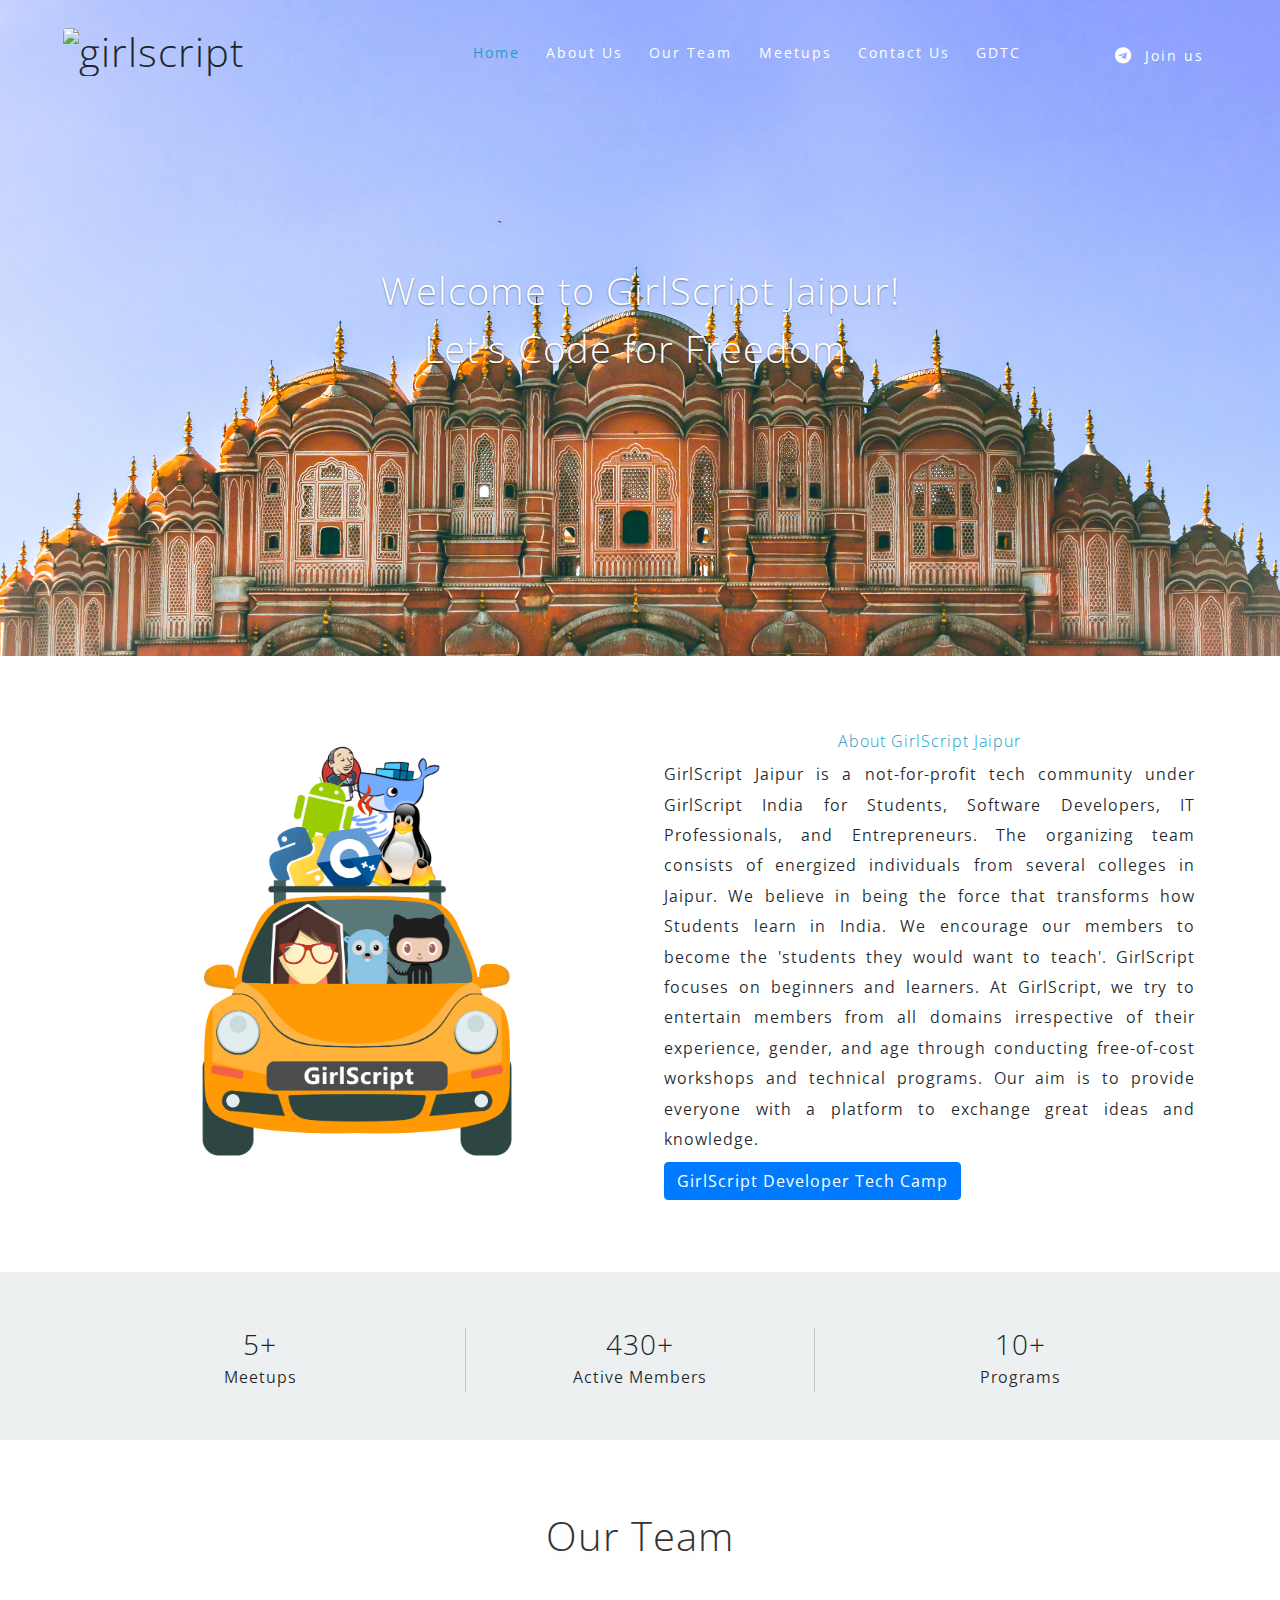
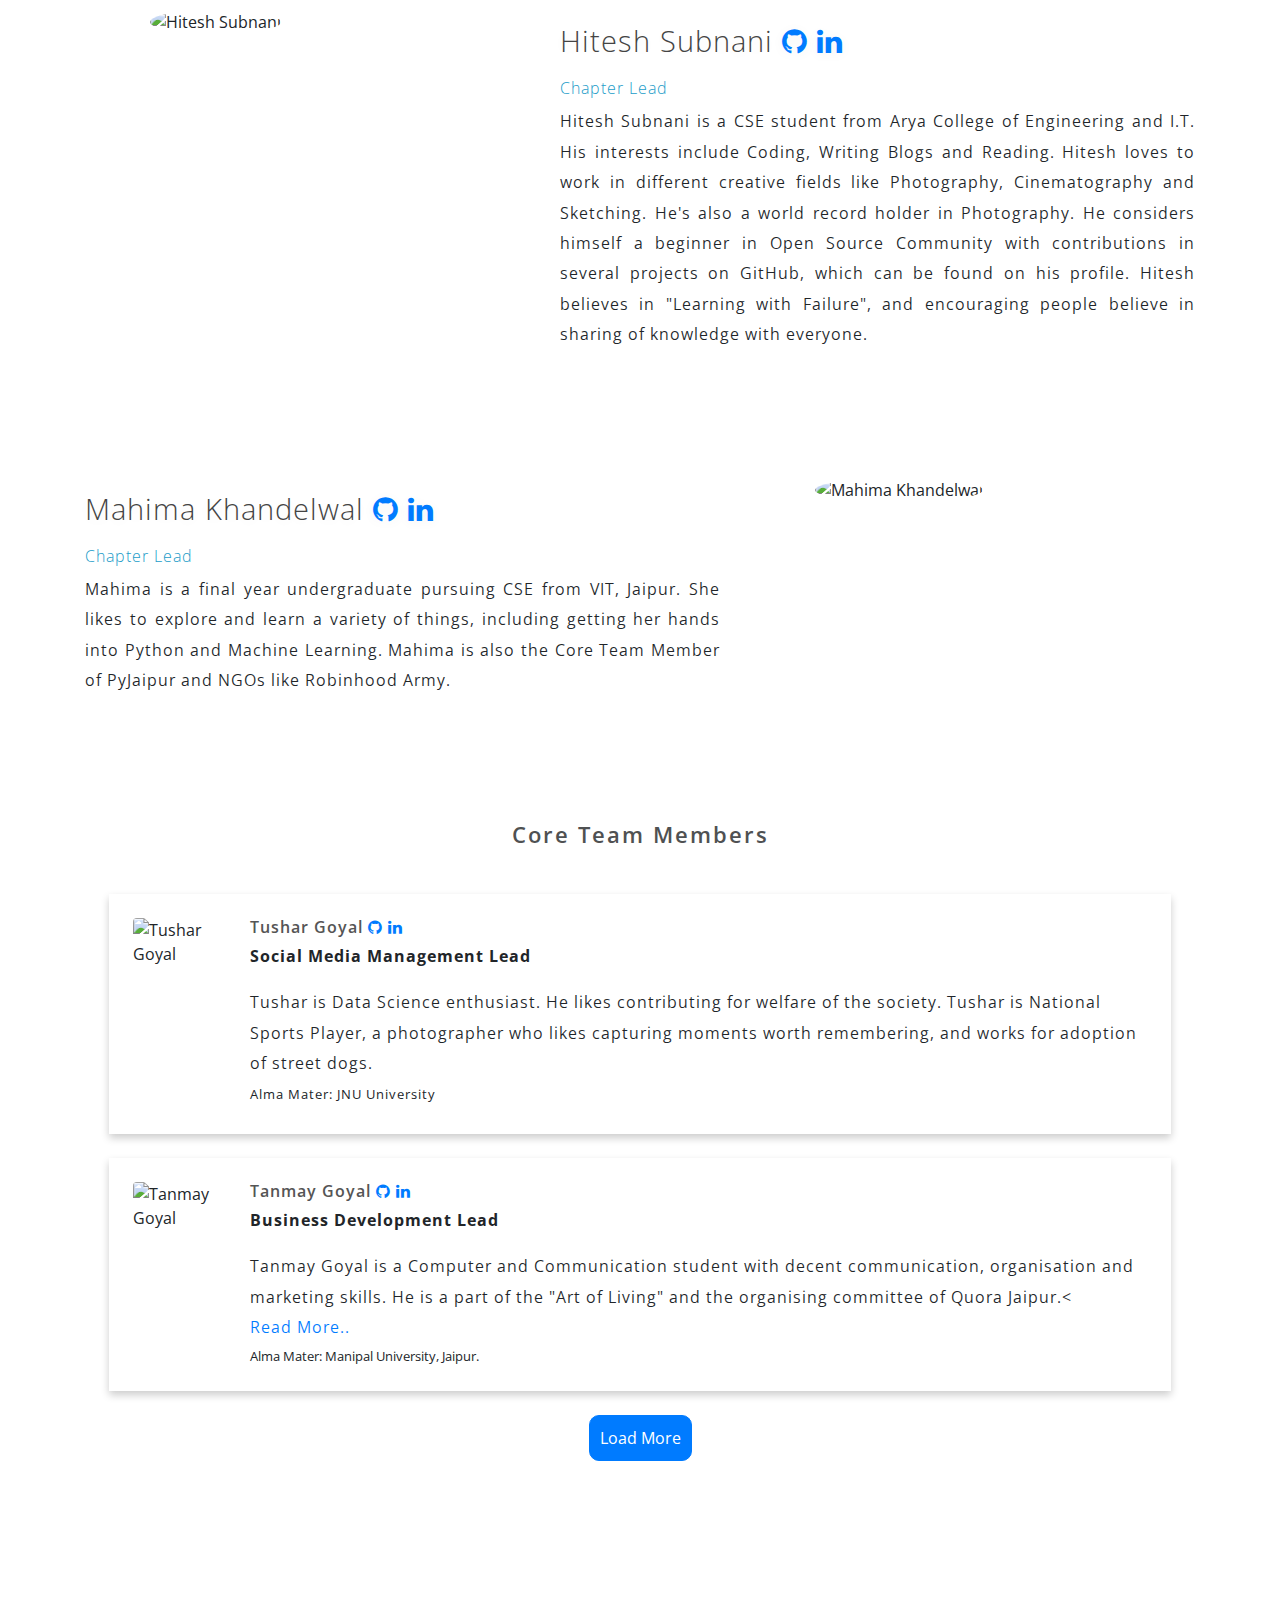
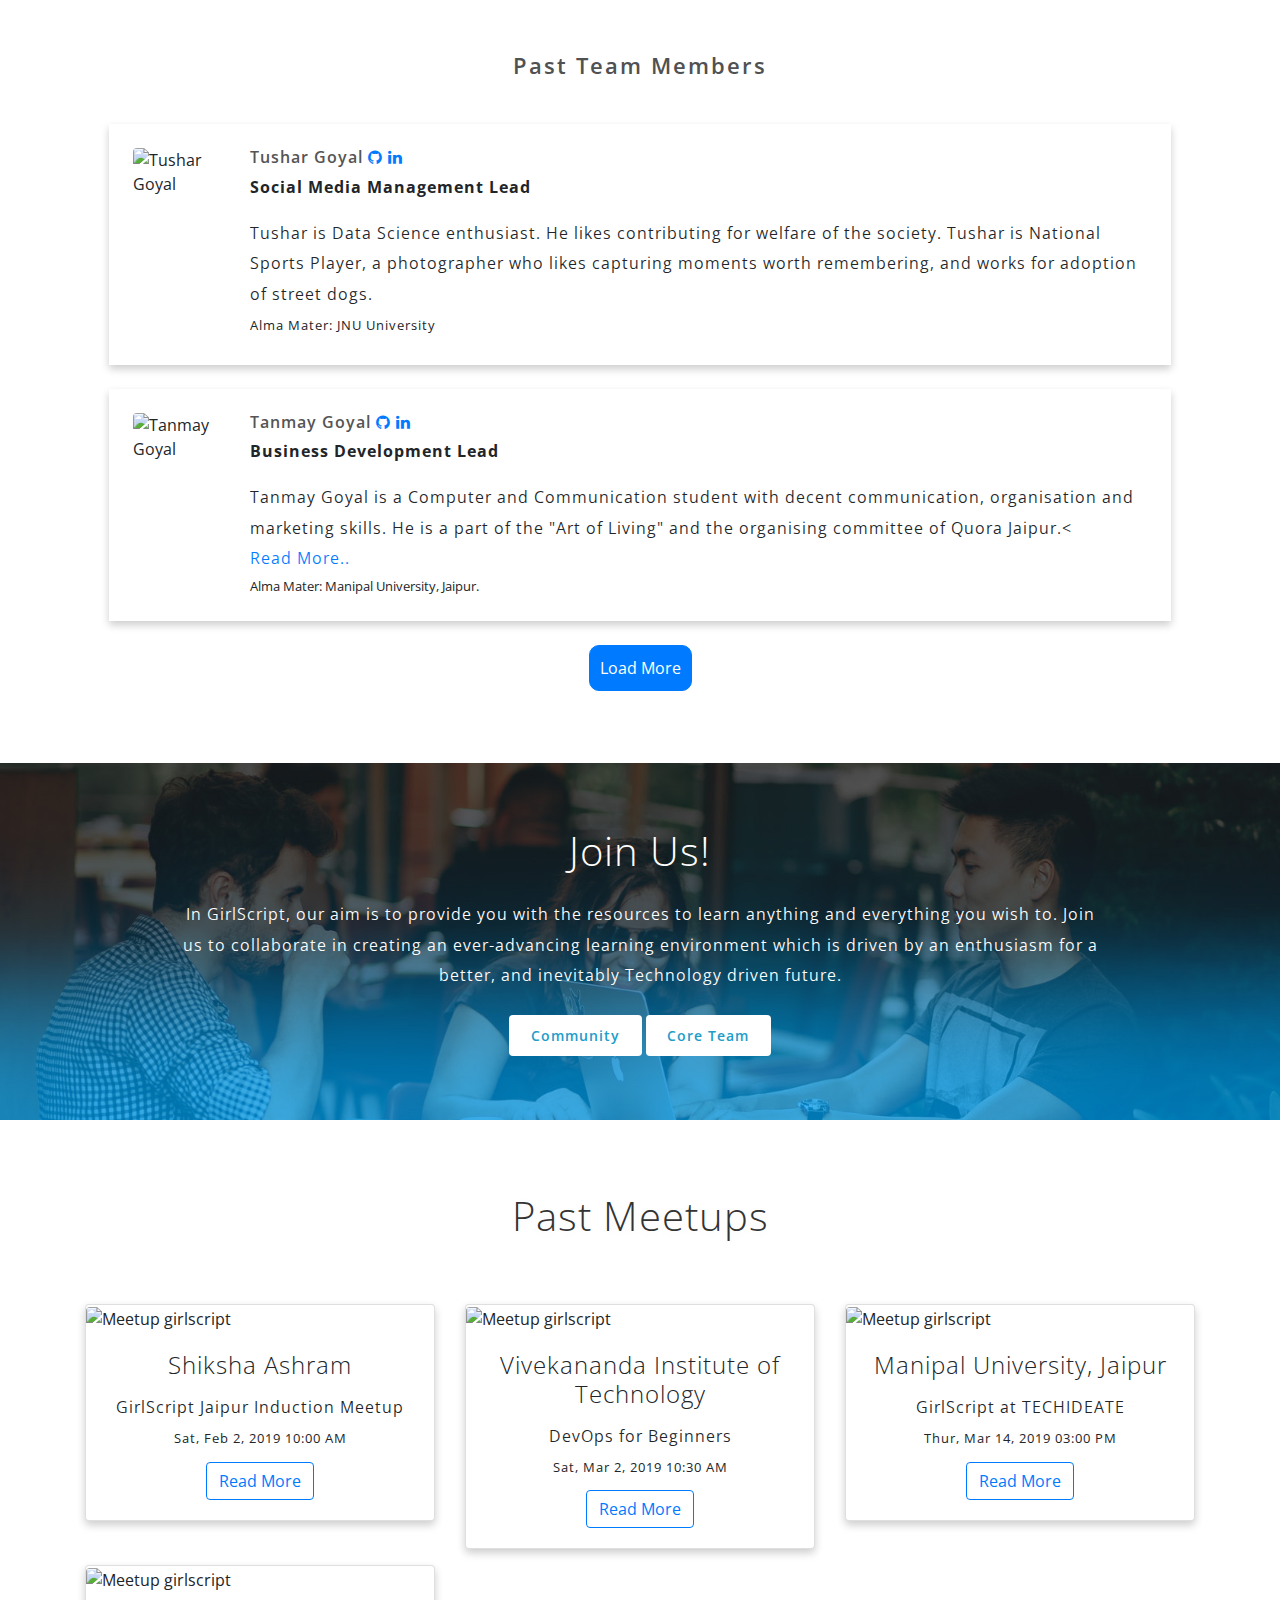
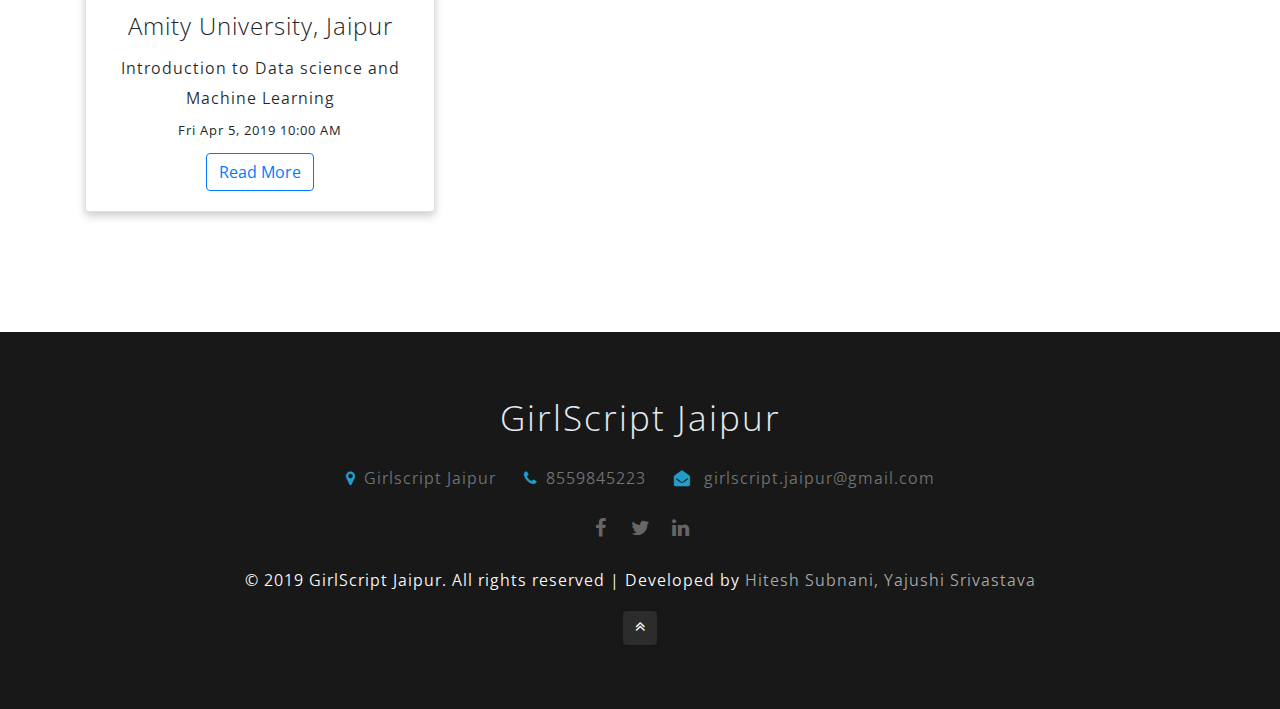
==== commit e0cfcd4d: "added gdtc link in header" ====
--- a/index.html
+++ b/index.html
@@ -57,9 +57,8 @@
     }
 
     </script>
-	<!--Mailchimp pop-up code-->
-	<script id="mcjs">!function(c,h,i,m,p){m=c.createElement(h),p=c.getElementsByTagName(h)[0],m.async=1,m.src=i,p.parentNode.insertBefore(m,p)}(document,"script","https://chimpstatic.com/mcjs-connected/js/users/8b592b30aac75297b43ad9be2/ee4229cf7dea61ab1b49bc4e0.js");
-	</script>
+	
+	
 	
 </head>
 
@@ -91,6 +90,7 @@
                             </label>                                        
                         </li>
                         <li><a href="#foot">Contact Us</a></li>
+                        <li><a href="gdtc.html">GDTC</a></li>
                         <li>
                             <p class="hit3pvt-phone">
                                 <span class="fa fa-telegram"></span><a href="https://t.me/gsjaipur">Join us</a>
@@ -133,7 +133,7 @@
                         The organizing team consists of energized individuals from several colleges in Jaipur. We believe in being the force that transforms how Students learn in India. We encourage our members to become the 'students they would want to teach'. 
                         GirlScript focuses on beginners and learners. At GirlScript, we try to entertain members from all domains irrespective of their experience, gender, and age through conducting free-of-cost workshops and technical programs. Our aim is to provide everyone with a platform to exchange great ideas and knowledge. 
                         </p>
-                    <p class="mt-2 text-justify"><a href="./gdtc.html">Coming Soon: GirlScript Developer Tech Camp</a></p>
+                    <p class="mt-2 text-justify"><a href="./gdtc.html" class="btn btn-primary" >GirlScript Developer Tech Camp</a></p>
 
                 </div>
 
@@ -175,7 +175,7 @@
         <section class="banner-bottom py-5" id="exp">
         <div class="container py-md-4">
             <h3 class="tittle-lore two text-center">Our Team</h3>
-            <div class="row mid-grids mt-5">
+            <!-- <div class="row mid-grids mt-5">
                 <div class="col-md-5 content-hit3pvt-img">
                     <img src="images/yajjumama.jpeg" alt="Yajushi Srivastava" class="img-fluid">
                 </div>
@@ -183,7 +183,6 @@
                     
                     <h4>Yajushi Srivastava <a href="https://github.com/yajushiSri"><span class="fa fa-github"> </span></a> <a href="https://www.linkedin.com/in/yajushisri/"><span class="fa fa-linkedin"> </span></a> </h4>
                     <h5 class="mt-1">Chapter Lead</h5>
-					<p class="mt-2 text-center"><strong>"The value we create in others' lives is bound to reflect upon who we are trying to become."</strong></p>
                     <p class="mt-2 text-justify">Yajushi is pursuing her Bachelor's degree from Arya College of Engineering and I.T. in Computer Engineering. She has always been a FOSS enthusiast; and considers herself a Jill of all trades, master of none. Yajushi initiated the GirlScript chapter in Jaipur to promote diversified participation in the local tech communities <a href="https://www.facebook.com/GSFJaipur/photos/a.305355223653270/305352926986833/">(Read more).</a>
                     <br>
                     <br>
@@ -191,10 +190,28 @@
 
                 </div>
 
+            </div> -->
+            <div class="row mid-grids mt-5">
+                <div class="col-md-5 content-hit3pvt-img">
+                    <img src="images/Hitesh-Subnani.jpg" alt="Hitesh Subnani" class="img-fluid">
+                </div>
+                <div class="col-md-7 content-left-bottom entry-lore-info text-left mt-3">
+                    
+                    <h4>Hitesh Subnani <a href="https://github.com/hiteshsubnani0128"><span class="fa fa-github"> </span></a> <a href="https://linkedin.com/in/hiteshsubnani"><span class="fa fa-linkedin"> </span></a> </h4>
+                    <h5 class="mt-1">Chapter Lead</h5>
+                    <p class="mt-2 text-justify">Hitesh Subnani is a CSE student from Arya College of Engineering and I.T. His interests include Coding, Writing Blogs and Reading. Hitesh loves to work in different creative fields 
+					like Photography, Cinematography and Sketching. He's also a world record holder in Photography. He considers himself a beginner in Open Source Community with contributions in several projects on GitHub, which 
+					can be found on his profile. Hitesh believes in "Learning with Failure", and encouraging people believe in sharing of knowledge with everyone.
+
+                    <br>
+                    <br>
+                    </p>
+
+            </div>
             </div>
             <div class="row mid-grids my-lg-5 py-lg-5 clrd ">
                 <div class="col-md-5 content-hit3pvt-img boombam1">
-                    <img src="images/Mahima.jpg" alt="Mahima Khandelwal" class="img-fluid">
+                    <img src="images/IMG_20181225_175554_Bokeh (1).jpg" alt="Mahima Khandelwal" class="img-fluid">
                 </div>
                 <div class="col-md-7 content-left-bottom entry-lore-info text-left mt-3">
                     
@@ -206,27 +223,11 @@
                     </p>
                 </div>
                 <div class="col-md-5 content-hit3pvt-img boombam">
-                    <img src="images/Mahima.jpg" alt="Mahima Khandelwal" class="img-fluid">
-                </div>
-
-            </div>
-            <div class="row mid-grids mt-5">
-                <div class="col-md-5 content-hit3pvt-img">
-                    <img src="images/Hitesh-Subnani.jpg" alt="Hitesh Subnani" class="img-fluid">
-                </div>
-                <div class="col-md-7 content-left-bottom entry-lore-info text-left mt-3">
-                    
-                    <h4>Hitesh Subnani <a href="https://github.com/hiteshsubnani0128"><span class="fa fa-github"> </span></a> <a href="https://linkedin.com/in/hiteshsubnani"><span class="fa fa-linkedin"> </span></a> </h4>
-                    <h5 class="mt-1">Chapter Lead</h5>
-                    <p class="mt-2 text-justify">Hitesh Subnani is a CSE student from Arya College of Engineering and I.T. His interests include Coding, Writing Blogs and Reading. Hitesh loves to work in different creative fields 
-					like Photography, Cinematography and Sketching. He's also a world record holder in Photography. He considers himself a beginner in Open Source Community with contributions in several projects on GitHub, which 
-					can be found on his profile. Hitesh believes in "Learning with Failure", and encouraging people believe in sharing of knowledge with everyone.
-
-                    <br>
-                    <br>
-                    </p>
-
-            </div>
+                    <img src="images/IMG_20181225_175554_Bokeh (1).jpg" alt="Mahima Khandelwal" class="img-fluid">
+                </div>
+
+            </div>
+            
 	<!--		
             <div class="row mid-grids">
                 
@@ -242,13 +243,156 @@
 			-->
             <div class="comment-sec-lore mt-5">
                 <h4 class="leave-lore text-center">Core Team Members</h4>
-                <ul class="list-unstyled">
-                    <li class="media myCard p-4 m-4">
+                <ul class="list-unstyled">	
+                    	
+                    <li class="media myCard p-4 m-4">
+                        <img class="mr-3 imgSize img-fluid"  src="images/Tushar.jpg" alt="Tushar Goyal">
+
+                        <div class="media-body">
+                            <h5 class="mt-0 mb-1">Tushar Goyal <a href=" https://GitHub.com/tushargoyal02"><span class="fa fa-github"> </span></a> <a href="https://www.linkedin.com/in/tushar-goyal-229456114
+"><span class="fa fa-linkedin"> </span></a></h5>
+							<p><strong>Social Media Management Lead</strong></p>
+                            <p class="mt-3">Tushar is Data Science enthusiast. He likes contributing for welfare of the society. Tushar is National Sports Player, a photographer who likes capturing moments worth remembering, and works for adoption of street dogs.<br> 
+                                <small>Alma Mater: JNU University</small>
+							</p>
+                        </div>
+                    </li>
+                    <li class="media myCard p-4 m-4">
+                        <img class="mr-3 imgSize img-fluid"  src="images/Tanmay-Goyal.jpg" alt="Tanmay Goyal">
+
+                        <div class="media-body">
+                            <h5 class="mt-0 mb-1">Tanmay Goyal <a href="https://www.github.com/tanmay1919
+                                "><span class="fa fa-github"> </span></a> <a href=" https://www.linkedin.com/in/tanmay-goyal-928a3269"><span class="fa fa-linkedin"> </span></a></h5>
+							<p><strong>Business Development Lead</strong></p>
+                            <p class="mt-3">Tanmay Goyal is a Computer and Communication student with decent communication, organisation and marketing skills.  He is a part of the "Art of Living" and the organising committee of Quora Jaipur.<
+                                    <p id="read2" style="display:none;"> He has worked with Paytm for an year and is looking forward for a career in the field of Digital Marketing. He looks forward to opportunities that help him shape his career and works with dedication to the task assigned to him.<br></p>
+                                        <p id="rode2" style="cursor: pointer" onclick="readmore(2)" class="text-primary">Read More..</p>
+                                        <small>Alma Mater: Manipal University, Jaipur.</small>
+							</p>
+                        </div>
+                    </li>
+					
+                    <div id="hideIt">					
+					
+                    <li class="media myCard p-4 m-4">
+                        <img class="mr-3 imgSize img-fluid"  src="images/Saksham.jpeg" alt="Saksham Taneja">
+
+                        <div class="media-body">
+                            <h5 class="mt-0 mb-1">Saksham Taneja <a href="https://github.com/sakshamtaneja21"><span class="fa fa-github"> </span></a> <a href="https://www.linkedin.com/in/tanejasaksham"><span class="fa fa-linkedin"> </span></a></h5>
+							<p><strong>Campus Ambassador</strong></p>
+                            <p class="mt-3 ">Saksham is a technical person having  knowledge of Git and GitHub, Java, HTML, CSS, digital marketing, etc. He considers himself a beginner but an active learner.<br>
+							<small>Alma Mater: JECRC University</small>
+							</p>
+                        </div>
+                    </li>
+					
+                    <li class="media myCard p-4 m-4">
+                        <img class="mr-3 imgSize img-fluid"  src="images/Tarushi-Sharma.jpg" alt="Tarushi Sharma">
+
+                        <div class="media-body">
+                            <h5 class="mt-0 mb-1">Tarushi Sharma <a href="https://github.com/tash149"><span class="fa fa-github"> </span></a> <a href="https://www.linkedin.com/in/tarushi-s-353ba586"><span class="fa fa-linkedin"> </span></a></h5>
+							<p><strong></strong></p>
+                            <p class="mt-3 ">Finding happiness in developing is what defines Tarushi, she loves to be occupied with college fests and working in events.
+                                 Tarushi is a budding Machine Learning and App developer. 
+                                 <p id="read3" style="display:none;">She is also an enthusiastic dancer and Badminton player who likes to take on tasks and challenges optimistically.<br>
+                                    <p id="rode3" style="cursor: pointer" onclick="readmore(3)" class="text-primary">Read More..</p>
+                            <small>Alma Mater: Manipal University, Jaipur.</small></p>
+							</p>
+                        </div>
+                    </li>					                  
+		
+                    
+                    <li class="media myCard p-4 m-4">
+                        <img class="mr-3 imgSize img-fluid" src="images/Anmol-Garg.jpg" alt="Anmol Goyal">
+
+                        <div class="media-body">
+                            <h5 class="mt-0 mb-1">Anmol Garg <a href="https://github.com/garganmol111"><span class="fa fa-github"> </span></a> <a href="https://www.linkedin.com/in/ag-anmol/"><span class="fa fa-linkedin"> </span></a></h5>
+							<p><strong></strong></p>
+                            <p class="mt-3 ">Anmol has a knack for problem solving, video gaming, reading and travelling. He has experience in programming in C/C++, Python, Flutter; along with some experience in community building and engagement.<br>
+							<small>Alma Mater: Manipal University, Jaipur.</small>
+							</p>
+                        </div>
+                    </li>
+					
+                    <li class="media myCard p-4 m-4">
+                        <img class="mr-3 imgSize img-fluid" src="images/Riddhi-Agarwal.jpg" alt="Riddhi">
+
+                        <div class="media-body">
+                            <h5 class="mt-0 mb-1">Riddhi Agarwal <a href="https://github.com/riddhiagarwal"><span class="fa fa-github"> </span></a> <a href="https://www.linkedin.com/in/riddhi-agarwal-8b6066186"><span class="fa fa-linkedin"> </span></a></h5>
+							<p><strong></strong></p>
+                            <p class="mt-3 ">Riddhi is highly enthusiastic, happy and full of optimism. She loves sports and American TV Series and Movies. Riddhi is skilled in C, C++, Python and Java.<br>
+							<small>Alma Mater: JECRC Foundation</small>
+							</p>
+                        </div>
+                    </li>	
+                    <li class="media myCard p-4 m-4">
+                        <img class="mr-3 imgSize img-fluid" src="images/Aditi-Jangid.jpg" alt="AJ">
+
+                        <div class="media-body">
+                            <h5 class="mt-0 mb-1">Aditi Jangid <a href="https://github.com/aditiAJ"><span class="fa fa-github"> </span></a> <a href="https://linkedin.com/in/aditi-jangid-326208143"><span class="fa fa-linkedin"> </span></a></h5>
+							<p><strong></strong></p>
+                            <p class="mt-3 ">Aditi Jangid is a final year student of CSE. She is a Web Developer and a future Data Scientist. She loves to organise and manage things. Also, she likes to read about new aspects. Aditi loves to travel and explore. She believes in "Always, be a LEARNER and be FOCUSED".<br>
+							<small>Alma Mater: Arya College of Engineering and I.T.</small>
+							</p>
+                        </div>
+                    </li>					
+
+                    <li class="media myCard p-4 m-4">
+                        <img class="mr-3 imgSize img-fluid" src="images/Karina.jpg" alt="KJ">
+
+                        <div class="media-body">
+                            <h5 class="mt-0 mb-1">Karina Jangir <a href="https://github.com/karinajangir"><span class="fa fa-github"> </span></a> <a href="https://www.linkedin.com/in/karinajangir"><span class="fa fa-linkedin"> </span></a></h5>
+							<p><strong></strong></p>
+                            <p class="mt-3 ">With beginners experience in Python and Big Data, Karina is a Data Scientist in the making. Karina enjoys exploring all avenues, and loves to put her creativity in practice through Web Development, Sketching and Crafting. She also has keen interest in experimenting her way around kitchen and cheer people up with her own recipes. <br>
+							<small>Alma Mater: Arya College of Engineering and I.T.</small>
+							</p>
+                        </div>
+                    </li>
+                    <li class="media myCard p-4 m-4">
+                        <img class="mr-3 imgSize img-fluid" src="images/rashi.jpeg" alt="Rashi">
+
+                        <div class="media-body">
+                            <h5 class="mt-0 mb-1">Rashi Gupta <a href="https://github.com/RashiG27"><span class="fa fa-github"> </span></a> <a href="https://www.linkedin.com/in/rashi-gupta2705"><span class="fa fa-linkedin"> </span></a></h5>
+							<p><strong></strong></p>
+                            <p class="mt-3 ">Rashi Gupta, a tech enthusiast, is involved in several technical communities in Jaipur. She has experience in managing events like Startup Weekend, Startup Intern Fair and many workshops.
+                            Good at negotiations, Rashi is fluent in conversational skills and has a decent knowledge of the managerial field.<br>
+							<small>Alma Mater: LNMIIT</small>
+							</p>
+                        </div>
+                    </li>	
+                    <li class="media myCard p-4 m-4">
+                        <img class="mr-3 imgSize img-fluid" src="images/Shivangi.jpg" alt="Shivangi">
+
+                        <div class="media-body">
+                            <h5 class="mt-0 mb-1">Shivangi Sharma <a href="https://github.com/shivangisharma23"><span class="fa fa-github"> </span></a> <a href="https://www.linkedin.com/in/shivangi-sharma-952381134"><span class="fa fa-linkedin"> </span></a></h5>
+							<p><strong></strong></p>
+                            <p class="mt-3 ">Shivangi Sharma is a student of cse. She is currently working on improving her machine learning skills. She is a national level chess player. Shivangi loves to travel and code and also learnt classical music to encourage people for their lives is what she love to do with her heart.<br>
+							<small>Alma Mater: Poornima College of Engineering</small>
+							</p>
+                        </div>
+                    </li>
+                  
+		    <li class="media myCard p-4 m-4">
+                                <img class="mr-3 imgSize img-fluid"  src="images/yajjumama.jpeg" alt="Yajushi Srivastava">
+        
+                                <div class="media-body">
+                                    <h5 class="mt-0 mb-1">Yajushi Srivastava <a href=""><span class="fa fa-github"> </span></a> <a href=""><span class="fa fa-linkedin"> </span></a></h5>
+                                    <p><strong>Ex - Chapter Lead</strong></p>
+                                    <p class="mt-2">"The value we create in others' lives is bound to reflect upon who we are trying to become."</p>
+
+                                        <p id="read1" style="display:none;">
+                                                Yajushi is pursuing her Bachelor's degree from Arya College of Engineering and I.T. in Computer Engineering. She has always been a FOSS enthusiast; and considers herself a Jill of all trades, master of none. Yajushi initiated the GirlScript chapter in Jaipur to promote diversified participation in the local tech communities
+                                        </p> <p id="rode1" style="cursor: pointer" onclick="readmore(1)" class="text-primary">Read More..</p><br>
+                                    <small>Alma Mater: Arya College of Engineering and IT</small>
+                                    </p>
+                                </div>
+                     </li>
+                   <li class="media myCard p-4 m-4">
                         <img class="mr-3 imgSize img-fluid"  src="images/Amrit-Srivastava.jpg" alt="Amrit Srivastava">
 
                         <div class="media-body">
                             <h5 class="mt-0 mb-1">Amrit Srivastava <a href=""><span class="fa fa-github"> </span></a> <a href=""><span class="fa fa-linkedin"> </span></a></h5>
-							<p><strong>Chapter Lead</strong></p>
+							<p><strong>Ex - Chapter Lead</strong></p>
                             <p class="mt-3">Amrit Srivastava is pursuing engineering in computer science domain.
                                 like to code, cook, debate, travel and listen to music.
                                 <p id="read1" style="display:none;">
@@ -259,18 +403,37 @@
 							<small>Alma Mater: JECRC Foundation</small>
 							</p>
                         </div>
-                    </li>				
+                    </li>	
+                </div>
+            </ul>
+                <div class="text-center" >
+                    <button type="button" class="btn btn-primary btn11" id="btnShow" onclick="showIt()">Load More</button>
+                </div>
+                <div class="text-center" >
+                    <button type="button" class="btn btn-primary btn11" style="display:none" id="btnShow1" onclick="hideIt1()">Load Less</button>
+                </div>
+            </div>
+        </div>
+        
+    </section>
+
+
+<section class="banner-bottom py-5" id="exp">
+        <div class="container py-md-4">
+            <div class="comment-sec-lore mt-5">
+                <h4 class="leave-lore text-center">Past Team Members</h4>
+                <ul class="list-unstyled">  
+                        
                     <li class="media myCard p-4 m-4">
                         <img class="mr-3 imgSize img-fluid"  src="images/Tushar.jpg" alt="Tushar Goyal">
 
                         <div class="media-body">
                             <h5 class="mt-0 mb-1">Tushar Goyal <a href=" https://GitHub.com/tushargoyal02"><span class="fa fa-github"> </span></a> <a href="https://www.linkedin.com/in/tushar-goyal-229456114
 "><span class="fa fa-linkedin"> </span></a></h5>
-							<p><strong>Social Media Management Lead</strong></p>
-                            <p class="mt-3">Tushar is Data Science enthusiast. He likes contributing for welfare of the society. Tushar is National Sports Player, a photographer who likes capturing moments worth remembering, and works for adoption of street dogs.<br>
-                            </p> 
-                                <small>Alma Mater: Jagannath University</small>
-							</p>
+                            <p><strong>Social Media Management Lead</strong></p>
+                            <p class="mt-3">Tushar is Data Science enthusiast. He likes contributing for welfare of the society. Tushar is National Sports Player, a photographer who likes capturing moments worth remembering, and works for adoption of street dogs.<br> 
+                                <small>Alma Mater: JNU University</small>
+                            </p>
                         </div>
                     </li>
                     <li class="media myCard p-4 m-4">
@@ -279,154 +442,65 @@
                         <div class="media-body">
                             <h5 class="mt-0 mb-1">Tanmay Goyal <a href="https://www.github.com/tanmay1919
                                 "><span class="fa fa-github"> </span></a> <a href=" https://www.linkedin.com/in/tanmay-goyal-928a3269"><span class="fa fa-linkedin"> </span></a></h5>
-							<p><strong>Business Development Lead</strong></p>
-                            <p class="mt-3">Tanmay Goyal is a Computer and Communication student with decent communication, organisation and marketing skills.  He is a part of the "Art of Living" and the organising committee of Quora Jaipur.
-                                    <p id="read2" style="display:none;"> He has worked with Paytm for an year and is looking forward for a career in the field of Digital Marketing. He looks forward to opportunities that help him shape his career and works with dedication to the task assigned to him.<br>
+                            <p><strong>Business Development Lead</strong></p>
+                            <p class="mt-3">Tanmay Goyal is a Computer and Communication student with decent communication, organisation and marketing skills.  He is a part of the "Art of Living" and the organising committee of Quora Jaipur.<
+                                    <p id="read2" style="display:none;"> He has worked with Paytm for an year and is looking forward for a career in the field of Digital Marketing. He looks forward to opportunities that help him shape his career and works with dedication to the task assigned to him.<br></p>
                                         <p id="rode2" style="cursor: pointer" onclick="readmore(2)" class="text-primary">Read More..</p>
                                         <small>Alma Mater: Manipal University, Jaipur.</small>
-							</p>
-                        </div>
-                    </li>
-					
-                    <div id="hideIt">					
-					
+                            </p>
+                        </div>
+                    </li>
+                    
+                    <div id="hideIt">                   
+                    
                     <li class="media myCard p-4 m-4">
                         <img class="mr-3 imgSize img-fluid"  src="images/Saksham.jpeg" alt="Saksham Taneja">
 
                         <div class="media-body">
                             <h5 class="mt-0 mb-1">Saksham Taneja <a href="https://github.com/sakshamtaneja21"><span class="fa fa-github"> </span></a> <a href="https://www.linkedin.com/in/tanejasaksham"><span class="fa fa-linkedin"> </span></a></h5>
-							<p><strong>Campus Ambassador</strong></p>
+                            <p><strong>Campus Ambassador</strong></p>
                             <p class="mt-3 ">Saksham is a technical person having  knowledge of Git and GitHub, Java, HTML, CSS, digital marketing, etc. He considers himself a beginner but an active learner.<br>
-							<small>Alma Mater: JECRC University</small>
-							</p>
-                        </div>
-                    </li>
-					
-                    <li class="media myCard p-4 m-4">
-                        <img class="mr-3 imgSize img-fluid"  src="images/Shubhangi-Verma.jpg" alt="Shubhangi Verma">
-
-                        <div class="media-body">
-                            <h5 class="mt-0 mb-1">Shubhangi Verma <a href="https://github.com/shubhangi-14"><span class="fa fa-github"> </span></a> <a href="https://www.linkedin.com/in/shubhangi-verma-0aa9a1127"><span class="fa fa-linkedin"> </span></a></h5>
-							<p><strong></strong></p>
-                            <p class="mt-3">An engineering graduate with a keen interest in Mobile Technology, Shubhangi is an Android and IOS Application Developer, with certification in System Administration from Oracle. She is also an avid reader.<br>
-							<small>Alma Mater: Arya College of Engineering and I.T.</small>
-							</p>
-                        </div>
-                    </li>     
-                    <li class="media myCard p-4 m-4">
-                        <img class="mr-3 imgSize img-fluid"  src="images/Tarushi-Sharma.jpg" alt="Tarushi Sharma">
-
-                        <div class="media-body">
-                            <h5 class="mt-0 mb-1">Tarushi Sharma <a href="https://github.com/tash149"><span class="fa fa-github"> </span></a> <a href="https://www.linkedin.com/in/tarushi-s-353ba586"><span class="fa fa-linkedin"> </span></a></h5>
-							<p><strong></strong></p>
-                            <p class="mt-3 ">Finding happiness in developing is what defines Tarushi, she loves to be occupied with college fests and working in events.
-                                 Tarushi is a budding Machine Learning and App developer. 
-                                 <p id="read3" style="display:none;">She is also an enthusiastic dancer and Badminton player who likes to take on tasks and challenges optimistically.<br>
-                                    <p id="rode3" style="cursor: pointer" onclick="readmore(3)" class="text-primary">Read More..</p>
-                            <small>Alma Mater: Manipal University, Jaipur.</small></p>
-							</p>
-                        </div>
-                    </li>					                  
-		
-                    <li class="media myCard p-4 m-4">
-                        <img class="mr-3 imgSize img-fluid" src="images/Prayas-Mittal.jpg" alt="Prayas Mittal">
-
-                        <div class="media-body">
-                            <h5 class="mt-0 mb-1">Prayas Mittal <a href=""><span class="fa fa-github"> </span></a> <a href=""><span class="fa fa-linkedin"> </span></a></h5>
-							<p><strong></strong></p>
-                            <p class="mt-3 ">Prayas is a tech enthusiast and a Python Developer looking to build a future in the field of Machine Learning and Data Science. Besides GirlScript Jaipur, Prayas is also an active open source contributor.<br>
-							<small>Alma Mater: Amity University, Jaipur.</small>
-							</p>
-                        </div>
-                    </li> 					
-                    				
-
-                    <li class="media myCard p-4 m-4">
-                        <img class="mr-3 imgSize img-fluid" src="images/Kavya-Chaturvedi.jpg" alt="Kavya-Chaturvedi">
-
-                        <div class="media-body">
-                            <h5 class="mt-0 mb-1">Kavya Chaturvedi <a href=""><span class="fa fa-github"> </span></a> <a href=""><span class="fa fa-linkedin"> </span></a></h5>
-							<p><strong></strong></p>
-                            <p class="mt-3 ">Kavya Chaturvedi is a CSE student and an Entrepreneur in the making. Kavya is currently working on a startup based on Centralized Complaining System for Social Issues in collaboration with the Government of Rajasthan.
-                                    <p id="read4" style="display:none;"> She is a student of technology who is good in management and public relations as well. Kavya believes that with more people you meet, you get to know more about their knowledge and how much creative this world is!<br>
-                                        <p id="rode4" style="cursor: pointer" onclick="readmore(4)" class="text-primary">Read More..</p>
-                                        <small>Alma Mater: JECRC Foundation</small>
+                            <small>Alma Mater: JECRC University</small>
+                            </p>
+                        </div>
+                    </li>
+                    
+
+                  
+            <li class="media myCard p-4 m-4">
+                                <img class="mr-3 imgSize img-fluid"  src="images/yajjumama.jpeg" alt="Yajushi Srivastava">
+        
+                                <div class="media-body">
+                                    <h5 class="mt-0 mb-1">Yajushi Srivastava <a href=""><span class="fa fa-github"> </span></a> <a href=""><span class="fa fa-linkedin"> </span></a></h5>
+                                    <p><strong>Ex - Chapter Lead</strong></p>
+                                    <p class="mt-2">"The value we create in others' lives is bound to reflect upon who we are trying to become."</p>
+
+                                        <p id="read1" style="display:none;">
+                                                Yajushi is pursuing her Bachelor's degree from Arya College of Engineering and I.T. in Computer Engineering. She has always been a FOSS enthusiast; and considers herself a Jill of all trades, master of none. Yajushi initiated the GirlScript chapter in Jaipur to promote diversified participation in the local tech communities
+                                        </p> <p id="rode1" style="cursor: pointer" onclick="readmore(1)" class="text-primary">Read More..</p><br>
+                                    <small>Alma Mater: Arya College of Engineering and IT</small>
                                     </p>
-							</p>
-                        </div>
-                    </li>
-					
-                    <li class="media myCard p-4 m-4">
-                        <img class="mr-3 imgSize img-fluid" src="images/Anmol-Garg.jpg" alt="Anmol Goyal">
-
-                        <div class="media-body">
-                            <h5 class="mt-0 mb-1">Anmol Garg <a href="https://github.com/garganmol111"><span class="fa fa-github"> </span></a> <a href="https://www.linkedin.com/in/ag-anmol/"><span class="fa fa-linkedin"> </span></a></h5>
-							<p><strong></strong></p>
-                            <p class="mt-3 ">Anmol has a knack for problem solving, video gaming, reading and travelling. He has experience in programming in C/C++, Python, Flutter; along with some experience in community building and engagement.<br>
-							<small>Alma Mater: Manipal University, Jaipur.</small>
-							</p>
-                        </div>
-                    </li>
-					
-                    <li class="media myCard p-4 m-4">
-                        <img class="mr-3 imgSize img-fluid" src="images/Riddhi-Agarwal.jpg" alt="Riddhi">
-
-                        <div class="media-body">
-                            <h5 class="mt-0 mb-1">Riddhi Agarwal <a href="https://github.com/riddhiagarwal"><span class="fa fa-github"> </span></a> <a href="https://www.linkedin.com/in/riddhi-agarwal-8b6066186"><span class="fa fa-linkedin"> </span></a></h5>
-							<p><strong></strong></p>
-                            <p class="mt-3 ">Riddhi is highly enthusiastic, happy and full of optimism. She loves sports and American TV Series and Movies. Riddhi is skilled in C, C++, Python and Java.<br>
-							<small>Alma Mater: JECRC Foundation</small>
-							</p>
-                        </div>
-                    </li>	
-                    <li class="media myCard p-4 m-4">
-                        <img class="mr-3 imgSize img-fluid" src="images/Aditi-Jangid.jpg" alt="AJ">
-
-                        <div class="media-body">
-                            <h5 class="mt-0 mb-1">Aditi Jangid <a href="https://github.com/aditiAJ"><span class="fa fa-github"> </span></a> <a href="https://linkedin.com/in/aditi-jangid-326208143"><span class="fa fa-linkedin"> </span></a></h5>
-							<p><strong></strong></p>
-                            <p class="mt-3 ">Aditi Jangid is a final year student of CSE. She is a Web Developer and a future Data Scientist. She loves to organise and manage things. Also, she likes to read about new aspects. Aditi loves to travel and explore. She believes in "Always, be a LEARNER and be FOCUSED".<br>
-							<small>Alma Mater: Arya College of Engineering and I.T.</small>
-							</p>
-                        </div>
-                    </li>					
-
-                    <li class="media myCard p-4 m-4">
-                        <img class="mr-3 imgSize img-fluid" src="images/Karina.jpg" alt="KJ">
-
-                        <div class="media-body">
-                            <h5 class="mt-0 mb-1">Karina Jangir <a href="https://github.com/karinajangir"><span class="fa fa-github"> </span></a> <a href="https://www.linkedin.com/in/karinajangir"><span class="fa fa-linkedin"> </span></a></h5>
-							<p><strong></strong></p>
-                            <p class="mt-3 ">With beginners experience in Python and Big Data, Karina is a Data Scientist in the making. Karina enjoys exploring all avenues, and loves to put her creativity in practice through Web Development, Sketching and Crafting. She also has keen interest in experimenting her way around kitchen and cheer people up with her own recipes. <br>
-							<small>Alma Mater: Arya College of Engineering and I.T.</small>
-							</p>
-                        </div>
-                    </li>
-                    <li class="media myCard p-4 m-4">
-                        <img class="mr-3 imgSize img-fluid" src="images/rashi.jpeg" alt="Rashi">
-
-                        <div class="media-body">
-                            <h5 class="mt-0 mb-1">Rashi Gupta <a href="https://github.com/RashiG27"><span class="fa fa-github"> </span></a> <a href="https://www.linkedin.com/in/rashi-gupta2705"><span class="fa fa-linkedin"> </span></a></h5>
-							<p><strong></strong></p>
-                            <p class="mt-3 ">Rashi Gupta, a tech enthusiast, is involved in several technical communities in Jaipur. She has experience in managing events like Startup Weekend, Startup Intern Fair and many workshops.
-                            Good at negotiations, Rashi is fluent in conversational skills and has a decent knowledge of the managerial field.<br>
-							<small>Alma Mater: LNMIIT</small>
-							</p>
-                        </div>
-                    </li>	
-                    <li class="media myCard p-4 m-4">
-                        <img class="mr-3 imgSize img-fluid" src="images/Shivangi.jpg" alt="Shivangi">
-
-                        <div class="media-body">
-                            <h5 class="mt-0 mb-1">Shivangi Sharma <a href="https://github.com/shivangisharma23"><span class="fa fa-github"> </span></a> <a href="https://www.linkedin.com/in/shivangi-sharma-952381134"><span class="fa fa-linkedin"> </span></a></h5>
-							<p><strong></strong></p>
-                            <p class="mt-3 ">Shivangi Sharma is a student of cse. She is currently working on improving her machine learning skills. She is a national level chess player. Shivangi loves to travel and code and also learnt classical music to encourage people for their lives is what she love to do with her heart.<br>
-							<small>Alma Mater: Poornima College of Engineering</small>
-							</p>
-                        </div>
-                    </li>	
-                </div>
-                </ul>
+                                </div>
+                     </li>
+                   <li class="media myCard p-4 m-4">
+                        <img class="mr-3 imgSize img-fluid"  src="images/Amrit-Srivastava.jpg" alt="Amrit Srivastava">
+
+                        <div class="media-body">
+                            <h5 class="mt-0 mb-1">Amrit Srivastava <a href=""><span class="fa fa-github"> </span></a> <a href=""><span class="fa fa-linkedin"> </span></a></h5>
+                            <p><strong>Ex - Chapter Lead</strong></p>
+                            <p class="mt-3">Amrit Srivastava is pursuing engineering in computer science domain.
+                                like to code, cook, debate, travel and listen to music.
+                                <p id="read1" style="display:none;">
+                                He is an introvert and for those who don't know him,
+                                Presently he began working on python and interested in the field of web devlopment
+                                Seeking for an internship in Web Development. 
+                                </p> <p id="rode1" style="cursor: pointer" onclick="readmore(1)" class="text-primary">Read More..</p><br>
+                            <small>Alma Mater: JECRC Foundation</small>
+                            </p>
+                        </div>
+                    </li>   
+                </div>
+            </ul>
                 <div class="text-center" >
                     <button type="button" class="btn btn-primary btn11" id="btnShow" onclick="showIt()">Load More</button>
                 </div>
@@ -437,6 +511,8 @@
         </div>
         
     </section>
+
+
     
     <section class="last-content text py-5">
         <div class="container py-md-3 text-center">
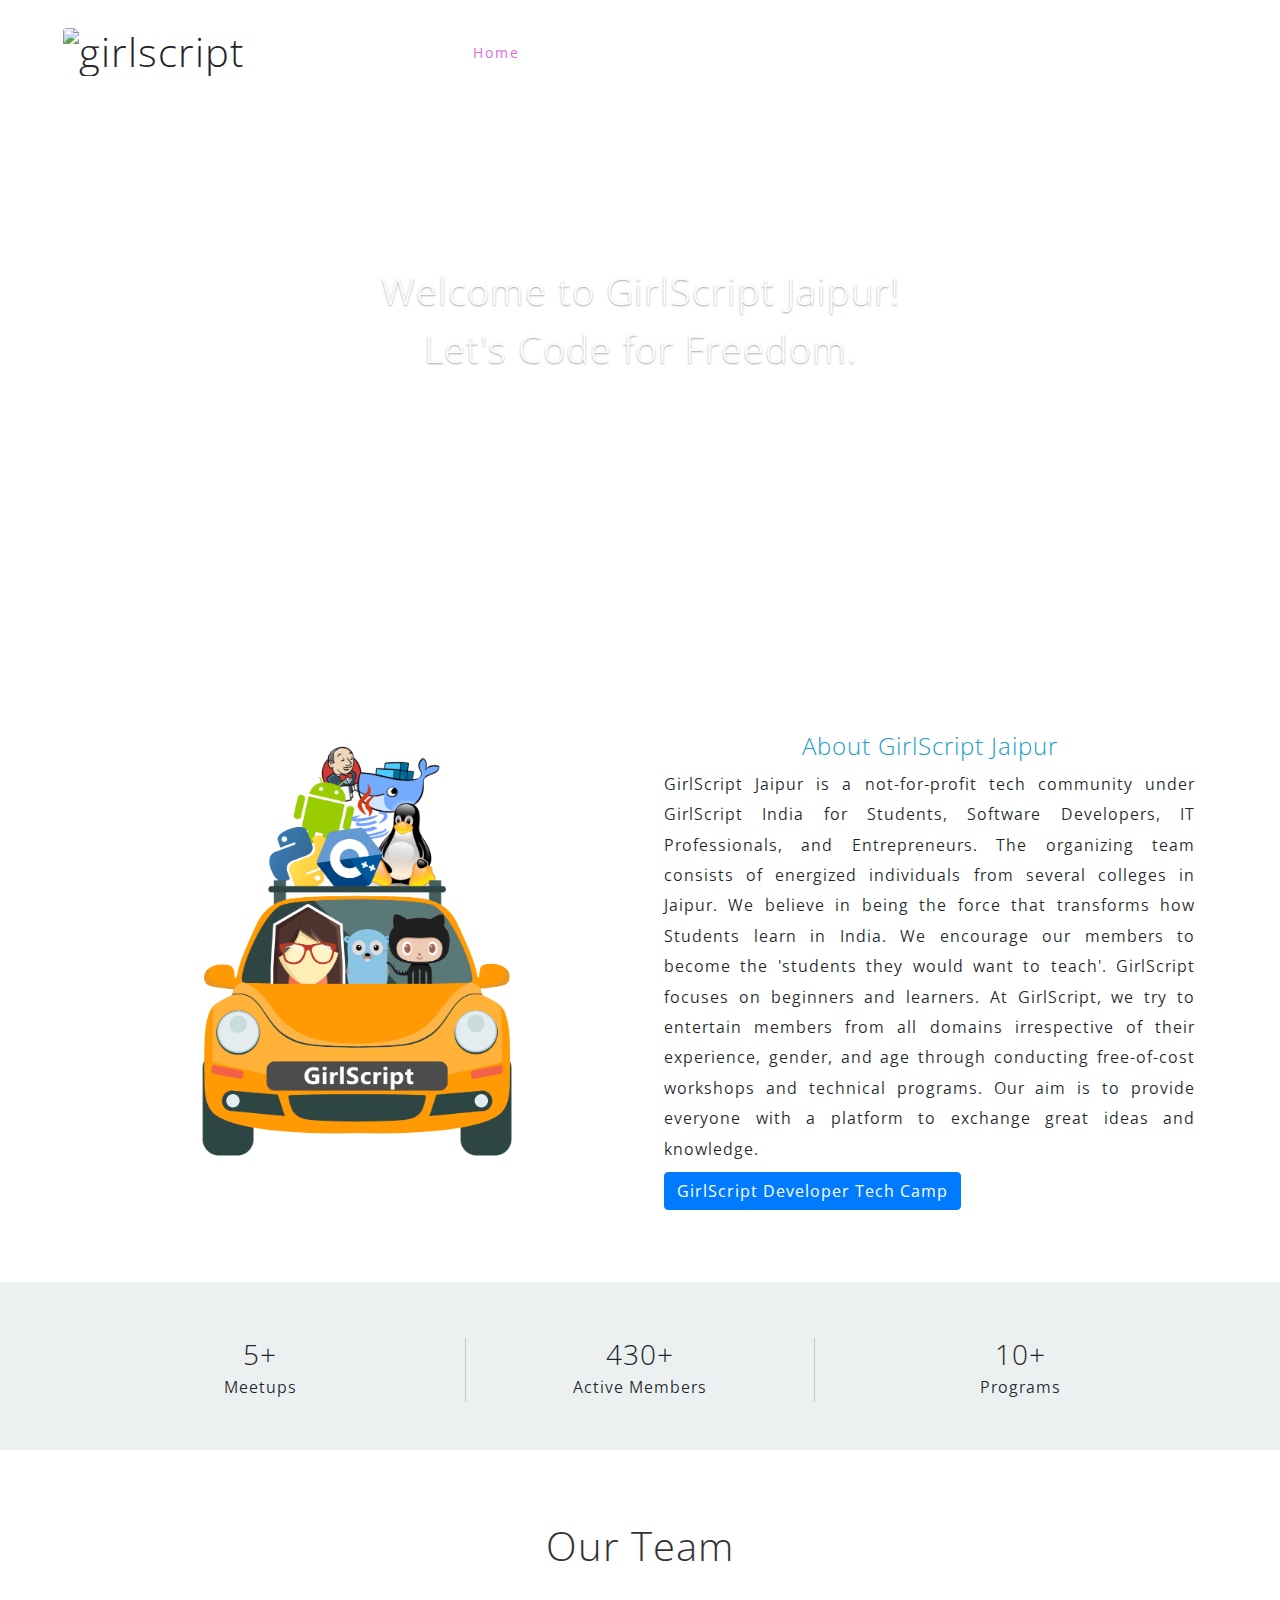
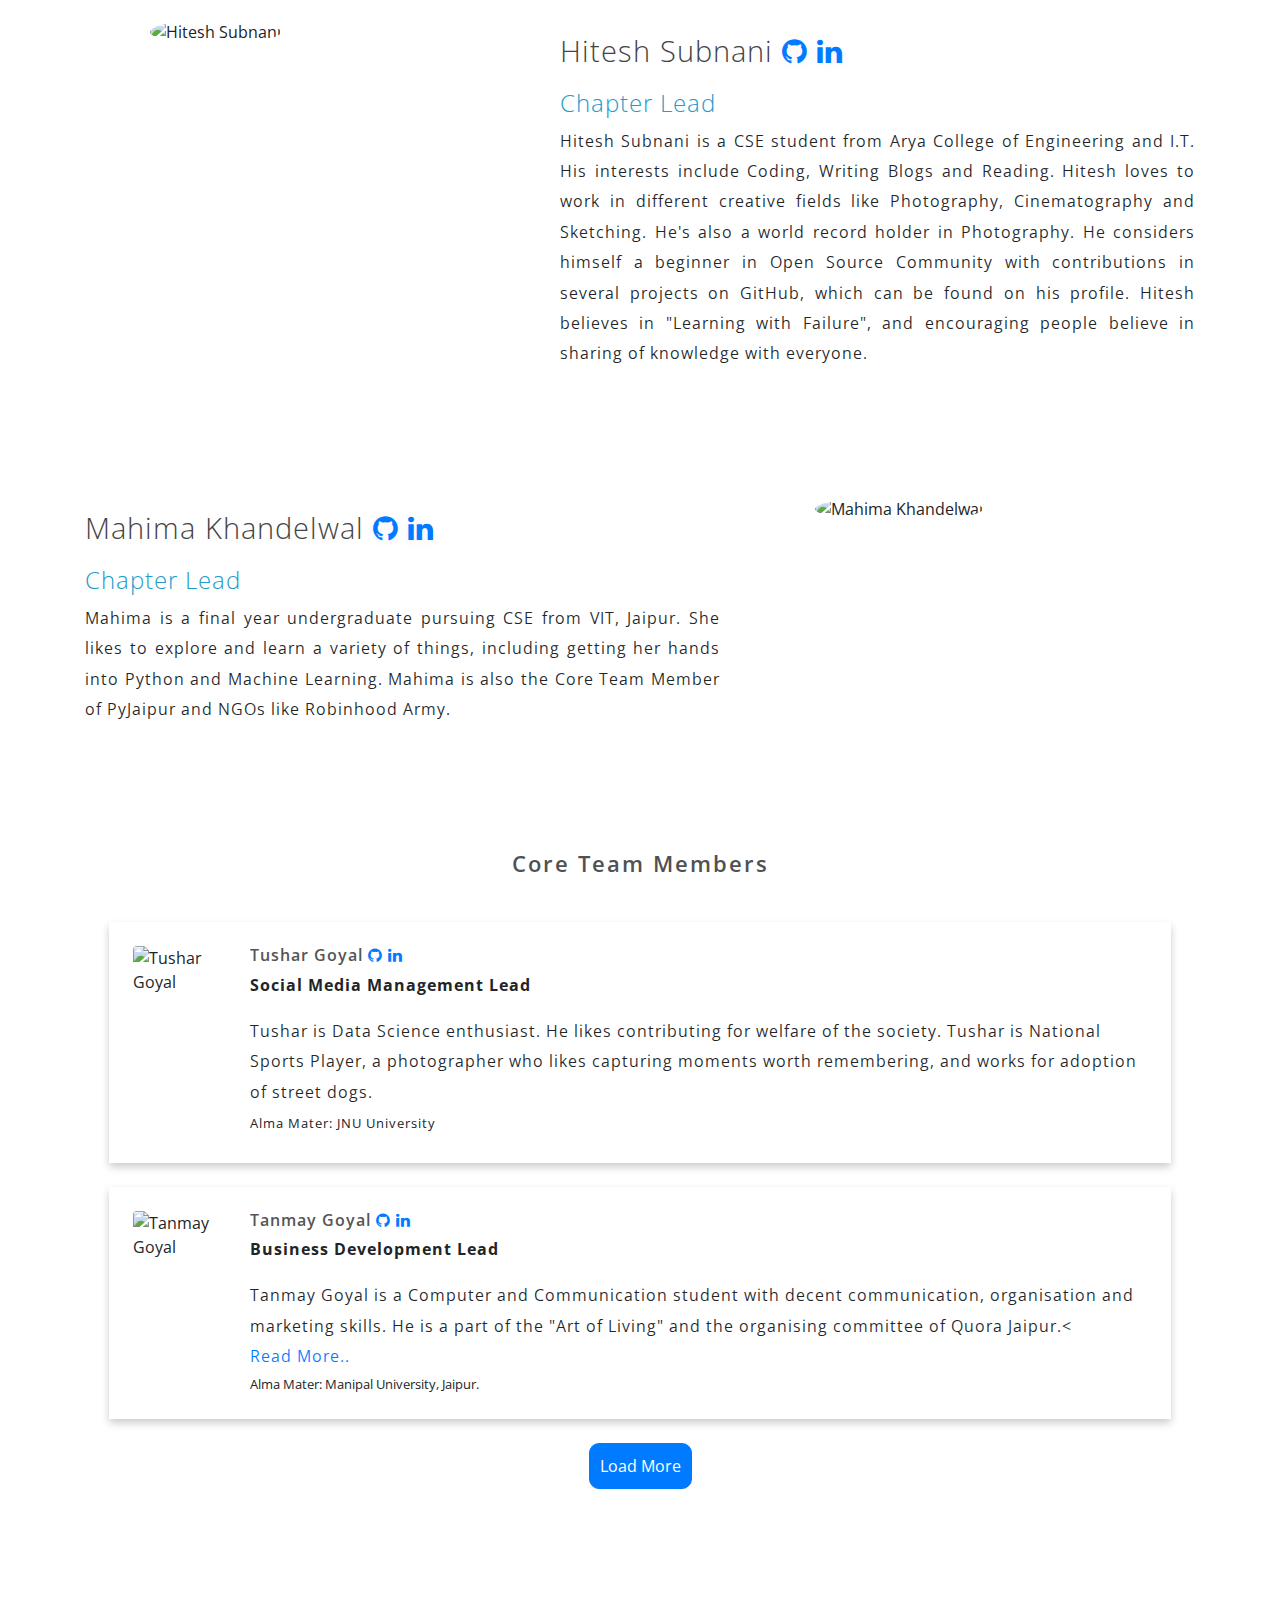
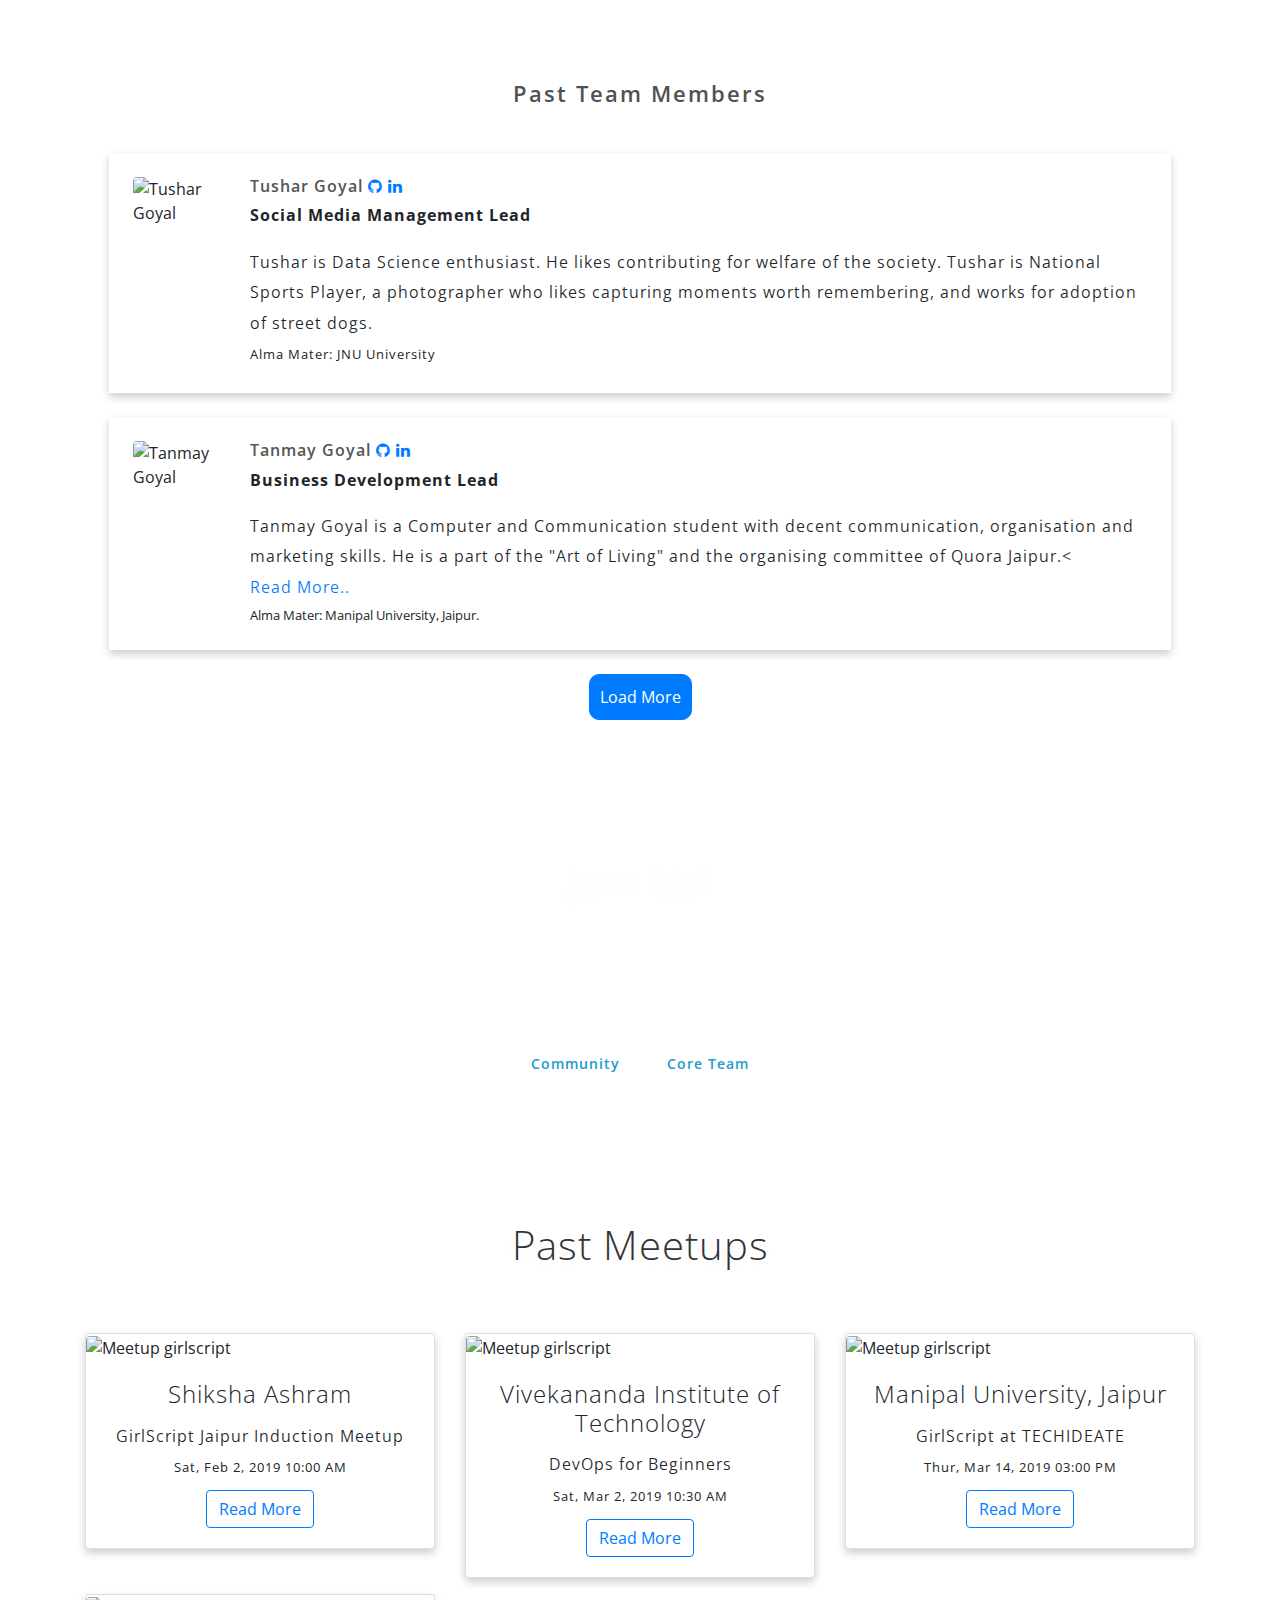
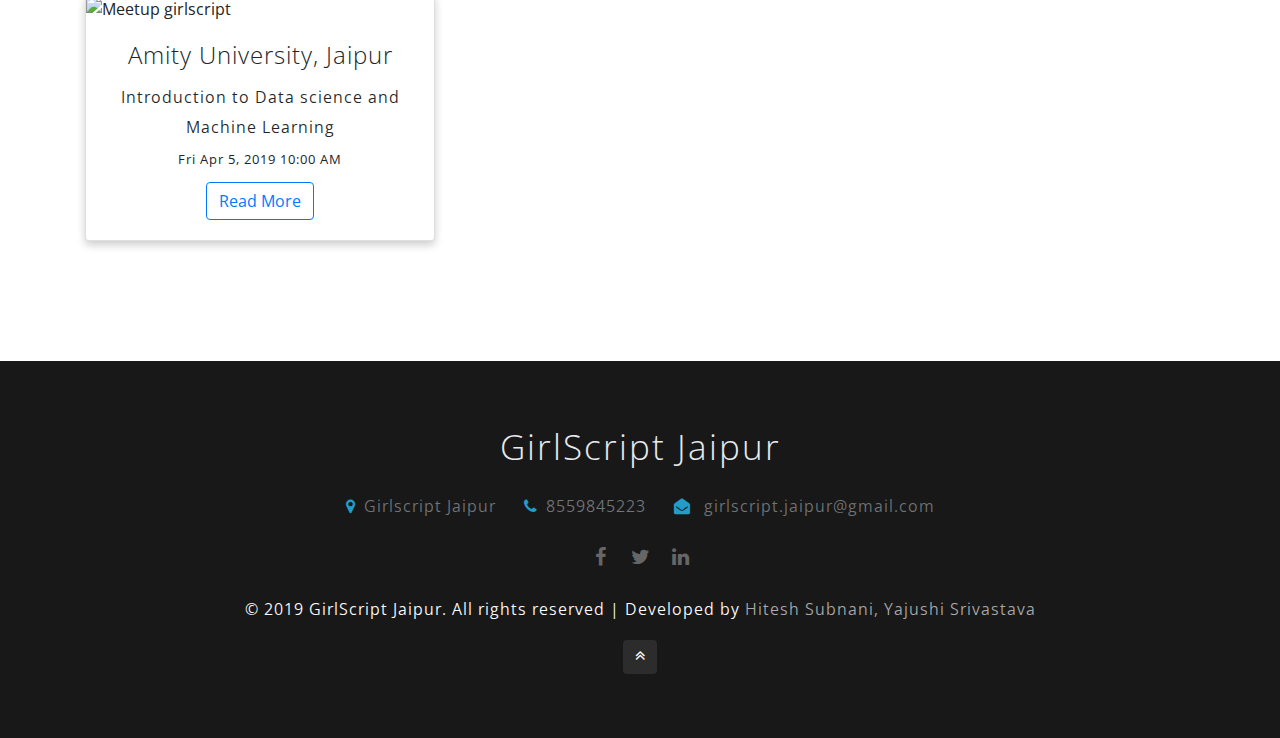
==== commit fad7a393: "CSS error solved" ====
--- a/index.html
+++ b/index.html
@@ -4,15 +4,19 @@
 <head>
     <title>GirlScript | Home</title>
     <!-- Google Tag Manager -->
-<script>(function(w,d,s,l,i){w[l]=w[l]||[];w[l].push({'gtm.start':
-    new Date().getTime(),event:'gtm.js'});var f=d.getElementsByTagName(s)[0],
-    j=d.createElement(s),dl=l!='dataLayer'?'&l='+l:'';j.async=true;j.src=
-    'https://www.googletagmanager.com/gtm.js?id='+i+dl;f.parentNode.insertBefore(j,f);
-    })(window,document,'script','dataLayer','GTM-5M6P5QF');</script>
+    <script>(function (w, d, s, l, i) {
+            w[l] = w[l] || []; w[l].push({
+                'gtm.start':
+                    new Date().getTime(), event: 'gtm.js'
+            }); var f = d.getElementsByTagName(s)[0],
+                j = d.createElement(s), dl = l != 'dataLayer' ? '&l=' + l : ''; j.async = true; j.src =
+                    'https://www.googletagmanager.com/gtm.js?id=' + i + dl; f.parentNode.insertBefore(j, f);
+        })(window, document, 'script', 'dataLayer', 'GTM-5M6P5QF');</script>
     <!-- End Google Tag Manager -->
     <meta name="viewport" content="width=device-width, initial-scale=1">
     <meta charset="utf-8" />
-    <meta name="keywords" content="GirlScript Jaipur Python Docker JavaScript Hitesh Subnani Yajushi Srivastava Technology Jaipur city GS Github Facebook Tech Meetup Hackathon incubate wipro Job Tests City Pinkcity gsjaipur GSFJaipur Progressive web app PWA TWA Medium" />
+    <meta name="keywords"
+        content="GirlScript Jaipur Python Docker JavaScript Hitesh Subnani Yajushi Srivastava Technology Jaipur city GS Github Facebook Tech Meetup Hackathon incubate wipro Job Tests City Pinkcity gsjaipur GSFJaipur Progressive web app PWA TWA Medium" />
     <meta name="Description" content="GirlScript Jaipur is a not-for-profit tech community under GirlScript India for Students, Software Developers, IT Professionals, and Entrepreneurs. 
     The organizing team consists of energized individuals from several colleges in Jaipur. We believe in being the force that transforms how Students learn in India. We encourage our members to become the 'students they would want to teach'. 
     GirlScript focuses on beginners and learners.">
@@ -27,55 +31,58 @@
     GirlScript focuses on beginners and learners.">
 
     <meta name="google-site-verification" content="IhNgiriyog1RKhyYk-Xm6xoHGv3BQcgfQ6BJzq18Pnc" />
-    <link rel="stylesheet" href="https://stackpath.bootstrapcdn.com/bootstrap/4.3.1/css/bootstrap.min.css" integrity="sha384-ggOyR0iXCbMQv3Xipma34MD+dH/1fQ784/j6cY/iJTQUOhcWr7x9JvoRxT2MZw1T" crossorigin="anonymous">
+    <link rel="stylesheet" href="https://stackpath.bootstrapcdn.com/bootstrap/4.3.1/css/bootstrap.min.css"
+        integrity="sha384-ggOyR0iXCbMQv3Xipma34MD+dH/1fQ784/j6cY/iJTQUOhcWr7x9JvoRxT2MZw1T" crossorigin="anonymous">
     <!-- <link href="css/bootstrap.css" type="text/css" rel="stylesheet" media="all"> -->
     <link href="css/style.css" type="text/css" rel="stylesheet" media="all">
     <!-- font-awesome icons -->
     <link href="css/font-awesome.min.css" rel="stylesheet">
     <!-- //Custom Theme files -->
     <!-- online-fonts -->
-    <link href="//fonts.googleapis.com/css?family=Open+Sans:300,300i,400,400i,600,600i,700,700i,800,800i" rel="stylesheet">
+    <link href="//fonts.googleapis.com/css?family=Open+Sans:300,300i,400,400i,600,600i,700,700i,800,800i"
+        rel="stylesheet">
     <!-- //online-fonts -->
     <link rel="manifest" href="./pwa/manifest.json">
     <link rel="shortcut icon" href="/favicon.ico" type="image/x-icon">
     <link rel="icon" href="/favicon.ico" type="image/x-icon">
     <script>
-    
-    if ("serviceWorker" in navigator) {
-    if (navigator.serviceWorker.controller) {
-        console.log("[PWA Builder] active service worker found, no need to register");
-    } else {
-        // Register the service worker
-        navigator.serviceWorker
-        .register("pwabuilder-sw.js", {
-            scope: "./"
-        })
-        .then(function (reg) {
-            console.log("[PWA Builder] Service worker has been registered for scope: " + reg.scope);
-        });
-    }
-    }
+
+        if ("serviceWorker" in navigator) {
+            if (navigator.serviceWorker.controller) {
+                console.log("[PWA Builder] active service worker found, no need to register");
+            } else {
+                // Register the service worker
+                navigator.serviceWorker
+                    .register("pwabuilder-sw.js", {
+                        scope: "./"
+                    })
+                    .then(function (reg) {
+                        console.log("[PWA Builder] Service worker has been registered for scope: " + reg.scope);
+                    });
+            }
+        }
 
     </script>
-	
-	
-	
+
+
+
 </head>
 
 <body>
-  <!-- Google Tag Manager (noscript) -->
-<noscript><iframe src="https://www.googletagmanager.com/ns.html?id=GTM-5M6P5QF"
-    height="0" width="0" style="display:none;visibility:hidden"></iframe></noscript>
+    <!-- Google Tag Manager (noscript) -->
+    <noscript><iframe src="https://www.googletagmanager.com/ns.html?id=GTM-5M6P5QF" height="0" width="0"
+            style="display:none;visibility:hidden"></iframe></noscript>
     <!-- End Google Tag Manager (noscript) -->
 
     <div class="main-content" id="home">
-      
+
         <header>
             <div class="container-fluid">
-               
+
                 <nav class="py-md-4 py-3 d-lg-flex nav_hit3pvt">
                     <div id="logo" class="logo-abc">
-                        <h1 style="display: inline-block;"><img src="./images/output-onlinepngtools.png" class="img-logo" alt="girlscript"></h1>
+                        <h1 style="display: inline-block;"><img src="./images/output-onlinepngtools.png"
+                                class="img-logo" alt="girlscript"></h1>
                     </div>
                     <label for="drop" class="toggle"><span class="fa fa-bars"></span></label>
                     <input type="checkbox" id="drop" />
@@ -85,9 +92,10 @@
                         <li><a href="#exp">Our Team</a></li>
                         <li><a href="#meetup">Meetups</a></li>
                         <li>
-                           
-                            <label for="drop-2" class="toggle">Join Us<span class="fa fa-angle-down" aria-hidden="true"></span>
-                            </label>                                        
+
+                            <label for="drop-2" class="toggle">Join Us<span class="fa fa-angle-down"
+                                    aria-hidden="true"></span>
+                            </label>
                         </li>
                         <li><a href="#foot">Contact Us</a></li>
                         <li><a href="gdtc.html">GDTC</a></li>
@@ -98,12 +106,12 @@
                         </li>
                     </ul>
                 </nav>
-              
+
             </div>
         </header>
-       
-
-  
+
+
+
         <div class="banner-content-hit3pvt">
             <div class="banner-lore-info text-center">
                 <!-- <img src="pwa/images/icons/icon-512x512.png" width="25%" alt="">
@@ -113,27 +121,35 @@
                     <input type="email" class="form-control" id="email" placeholder="Enter your email..." name="email" required="">
                     <button type="submit" class="btn btn-default">Get Started</button>
                 </form> -->
-                
+
             </div>
         </div>
 
-       
+
     </div>
-  
+
     <section class="banner-bottom py-5" id="about">
         <div class="container py-md-4">
             <div class="row banner-grids">
                 <div class="col-lg-6 content-right-bottom text-center">
-                    <img src="images/girlscript-03.png" width="75%" height="auto" alt="GirlScript-Jaipur" class="img-fluid">
+                    <img src="images/girlscript-03.png" width="75%" height="auto" alt="GirlScript-Jaipur"
+                        class="img-fluid">
                 </div>
                 <div class="col-lg-6 content-left-bottom entry-lore-info text-center pl-lg-4">
                     <h5 class="mt-1 text-center">About GirlScript Jaipur</h5>
-                    
-                    <p class="mt-2 text-justify">GirlScript Jaipur is a not-for-profit tech community under GirlScript India for Students, Software Developers, IT Professionals, and Entrepreneurs. 
-                        The organizing team consists of energized individuals from several colleges in Jaipur. We believe in being the force that transforms how Students learn in India. We encourage our members to become the 'students they would want to teach'. 
-                        GirlScript focuses on beginners and learners. At GirlScript, we try to entertain members from all domains irrespective of their experience, gender, and age through conducting free-of-cost workshops and technical programs. Our aim is to provide everyone with a platform to exchange great ideas and knowledge. 
-                        </p>
-                    <p class="mt-2 text-justify"><a href="./gdtc.html" class="btn btn-primary" >GirlScript Developer Tech Camp</a></p>
+
+                    <p class="mt-2 text-justify">GirlScript Jaipur is a not-for-profit tech community under GirlScript
+                        India for Students, Software Developers, IT Professionals, and Entrepreneurs.
+                        The organizing team consists of energized individuals from several colleges in Jaipur. We
+                        believe in being the force that transforms how Students learn in India. We encourage our members
+                        to become the 'students they would want to teach'.
+                        GirlScript focuses on beginners and learners. At GirlScript, we try to entertain members from
+                        all domains irrespective of their experience, gender, and age through conducting free-of-cost
+                        workshops and technical programs. Our aim is to provide everyone with a platform to exchange
+                        great ideas and knowledge.
+                    </p>
+                    <p class="mt-2 text-justify"><a href="./gdtc.html" class="btn btn-primary">GirlScript Developer Tech
+                            Camp</a></p>
 
                 </div>
 
@@ -149,30 +165,30 @@
         </div> -->
         <section class="ab-info-main">
             <div class="container">
-        <div class="row text-center mt-lg-2" id="stats">
-            <div class="col-sm-4">
-                <div class="counter">
-                    <h3 class="count-title">5+</h3>
-                    <p class="count-text ">Meetups</p>
-                </div>
-            </div>
-            <div class="col-sm-4">
-                <div class="counter two">
-                    <h3 class="count-title">430+</h3>
-                    <p class="count-text ">Active Members</p>
-                </div>
-            </div>
-            <div class="col-sm-4">
-                <div class="counter">
-                    <h3 class="count-title">10+</h3>
-                    <p class="count-text ">Programs</p>
-                </div>
-            </div>
-        </div>
-        </div>
+                <div class="row text-center mt-lg-2" id="stats">
+                    <div class="col-sm-4">
+                        <div class="counter">
+                            <h3 class="count-title">5+</h3>
+                            <p class="count-text ">Meetups</p>
+                        </div>
+                    </div>
+                    <div class="col-sm-4">
+                        <div class="counter two">
+                            <h3 class="count-title">430+</h3>
+                            <p class="count-text ">Active Members</p>
+                        </div>
+                    </div>
+                    <div class="col-sm-4">
+                        <div class="counter">
+                            <h3 class="count-title">10+</h3>
+                            <p class="count-text ">Programs</p>
+                        </div>
+                    </div>
+                </div>
+            </div>
         </section>
     </div>
-        <section class="banner-bottom py-5" id="exp">
+    <section class="banner-bottom py-5" id="exp">
         <div class="container py-md-4">
             <h3 class="tittle-lore two text-center">Our Team</h3>
             <!-- <div class="row mid-grids mt-5">
@@ -196,28 +212,39 @@
                     <img src="images/Hitesh-Subnani.jpg" alt="Hitesh Subnani" class="img-fluid">
                 </div>
                 <div class="col-md-7 content-left-bottom entry-lore-info text-left mt-3">
-                    
-                    <h4>Hitesh Subnani <a href="https://github.com/hiteshsubnani0128"><span class="fa fa-github"> </span></a> <a href="https://linkedin.com/in/hiteshsubnani"><span class="fa fa-linkedin"> </span></a> </h4>
+
+                    <h4>Hitesh Subnani <a href="https://github.com/hiteshsubnani0128"><span class="fa fa-github">
+                            </span></a> <a href="https://linkedin.com/in/hiteshsubnani"><span class="fa fa-linkedin">
+                            </span></a> </h4>
                     <h5 class="mt-1">Chapter Lead</h5>
-                    <p class="mt-2 text-justify">Hitesh Subnani is a CSE student from Arya College of Engineering and I.T. His interests include Coding, Writing Blogs and Reading. Hitesh loves to work in different creative fields 
-					like Photography, Cinematography and Sketching. He's also a world record holder in Photography. He considers himself a beginner in Open Source Community with contributions in several projects on GitHub, which 
-					can be found on his profile. Hitesh believes in "Learning with Failure", and encouraging people believe in sharing of knowledge with everyone.
-
-                    <br>
-                    <br>
+                    <p class="mt-2 text-justify">Hitesh Subnani is a CSE student from Arya College of Engineering and
+                        I.T. His interests include Coding, Writing Blogs and Reading. Hitesh loves to work in different
+                        creative fields
+                        like Photography, Cinematography and Sketching. He's also a world record holder in Photography.
+                        He considers himself a beginner in Open Source Community with contributions in several projects
+                        on GitHub, which
+                        can be found on his profile. Hitesh believes in "Learning with Failure", and encouraging people
+                        believe in sharing of knowledge with everyone.
+
+                        <br>
+                        <br>
                     </p>
 
-            </div>
+                </div>
             </div>
             <div class="row mid-grids my-lg-5 py-lg-5 clrd ">
                 <div class="col-md-5 content-hit3pvt-img boombam1">
                     <img src="images/IMG_20181225_175554_Bokeh (1).jpg" alt="Mahima Khandelwal" class="img-fluid">
                 </div>
                 <div class="col-md-7 content-left-bottom entry-lore-info text-left mt-3">
-                    
-                    <h4>Mahima Khandelwal <a href="https://github.com/Maheima"><span class="fa fa-github"> </span></a> <a href="http://www.linkedin.com/in/mahima-khandelwal-180875143"><span class="fa fa-linkedin"> </span></a> </h4>
+
+                    <h4>Mahima Khandelwal <a href="https://github.com/Maheima"><span class="fa fa-github"> </span></a>
+                        <a href="http://www.linkedin.com/in/mahima-khandelwal-180875143"><span class="fa fa-linkedin">
+                            </span></a> </h4>
                     <h5 class="mt-1">Chapter Lead</h5>
-                    <p class="mt-2 text-justify">Mahima is a final year undergraduate pursuing CSE from VIT, Jaipur. She likes to explore and learn a variety of things, including getting her hands into Python and Machine Learning. Mahima is also the Core Team Member of PyJaipur and NGOs like Robinhood Army.
+                    <p class="mt-2 text-justify">Mahima is a final year undergraduate pursuing CSE from VIT, Jaipur. She
+                        likes to explore and learn a variety of things, including getting her hands into Python and
+                        Machine Learning. Mahima is also the Core Team Member of PyJaipur and NGOs like Robinhood Army.
                         <br>
                         <br>
                     </p>
@@ -227,8 +254,8 @@
                 </div>
 
             </div>
-            
-	<!--		
+
+            <!--		
             <div class="row mid-grids">
                 
                 <div class="col-md-7 content-left-bottom entry-lore-info text-left mt-3">
@@ -243,282 +270,382 @@
 			-->
             <div class="comment-sec-lore mt-5">
                 <h4 class="leave-lore text-center">Core Team Members</h4>
-                <ul class="list-unstyled">	
-                    	
+                <ul class="list-unstyled">
+
                     <li class="media myCard p-4 m-4">
-                        <img class="mr-3 imgSize img-fluid"  src="images/Tushar.jpg" alt="Tushar Goyal">
+                        <img class="mr-3 imgSize img-fluid" src="images/Tushar.jpg" alt="Tushar Goyal">
 
                         <div class="media-body">
-                            <h5 class="mt-0 mb-1">Tushar Goyal <a href=" https://GitHub.com/tushargoyal02"><span class="fa fa-github"> </span></a> <a href="https://www.linkedin.com/in/tushar-goyal-229456114
+                            <h5 class="mt-0 mb-1">Tushar Goyal <a href=" https://GitHub.com/tushargoyal02"><span
+                                        class="fa fa-github"> </span></a> <a href="https://www.linkedin.com/in/tushar-goyal-229456114
 "><span class="fa fa-linkedin"> </span></a></h5>
-							<p><strong>Social Media Management Lead</strong></p>
-                            <p class="mt-3">Tushar is Data Science enthusiast. He likes contributing for welfare of the society. Tushar is National Sports Player, a photographer who likes capturing moments worth remembering, and works for adoption of street dogs.<br> 
+                            <p><strong>Social Media Management Lead</strong></p>
+                            <p class="mt-3">Tushar is Data Science enthusiast. He likes contributing for welfare of the
+                                society. Tushar is National Sports Player, a photographer who likes capturing moments
+                                worth remembering, and works for adoption of street dogs.<br>
                                 <small>Alma Mater: JNU University</small>
-							</p>
+                            </p>
                         </div>
                     </li>
                     <li class="media myCard p-4 m-4">
-                        <img class="mr-3 imgSize img-fluid"  src="images/Tanmay-Goyal.jpg" alt="Tanmay Goyal">
+                        <img class="mr-3 imgSize img-fluid" src="images/Tanmay-Goyal.jpg" alt="Tanmay Goyal">
 
                         <div class="media-body">
                             <h5 class="mt-0 mb-1">Tanmay Goyal <a href="https://www.github.com/tanmay1919
-                                "><span class="fa fa-github"> </span></a> <a href=" https://www.linkedin.com/in/tanmay-goyal-928a3269"><span class="fa fa-linkedin"> </span></a></h5>
-							<p><strong>Business Development Lead</strong></p>
-                            <p class="mt-3">Tanmay Goyal is a Computer and Communication student with decent communication, organisation and marketing skills.  He is a part of the "Art of Living" and the organising committee of Quora Jaipur.<
-                                    <p id="read2" style="display:none;"> He has worked with Paytm for an year and is looking forward for a career in the field of Digital Marketing. He looks forward to opportunities that help him shape his career and works with dedication to the task assigned to him.<br></p>
-                                        <p id="rode2" style="cursor: pointer" onclick="readmore(2)" class="text-primary">Read More..</p>
-                                        <small>Alma Mater: Manipal University, Jaipur.</small>
-							</p>
-                        </div>
-                    </li>
-					
-                    <div id="hideIt">					
-					
-                    <li class="media myCard p-4 m-4">
-                        <img class="mr-3 imgSize img-fluid"  src="images/Saksham.jpeg" alt="Saksham Taneja">
-
-                        <div class="media-body">
-                            <h5 class="mt-0 mb-1">Saksham Taneja <a href="https://github.com/sakshamtaneja21"><span class="fa fa-github"> </span></a> <a href="https://www.linkedin.com/in/tanejasaksham"><span class="fa fa-linkedin"> </span></a></h5>
-							<p><strong>Campus Ambassador</strong></p>
-                            <p class="mt-3 ">Saksham is a technical person having  knowledge of Git and GitHub, Java, HTML, CSS, digital marketing, etc. He considers himself a beginner but an active learner.<br>
-							<small>Alma Mater: JECRC University</small>
-							</p>
-                        </div>
-                    </li>
-					
-                    <li class="media myCard p-4 m-4">
-                        <img class="mr-3 imgSize img-fluid"  src="images/Tarushi-Sharma.jpg" alt="Tarushi Sharma">
-
-                        <div class="media-body">
-                            <h5 class="mt-0 mb-1">Tarushi Sharma <a href="https://github.com/tash149"><span class="fa fa-github"> </span></a> <a href="https://www.linkedin.com/in/tarushi-s-353ba586"><span class="fa fa-linkedin"> </span></a></h5>
-							<p><strong></strong></p>
-                            <p class="mt-3 ">Finding happiness in developing is what defines Tarushi, she loves to be occupied with college fests and working in events.
-                                 Tarushi is a budding Machine Learning and App developer. 
-                                 <p id="read3" style="display:none;">She is also an enthusiastic dancer and Badminton player who likes to take on tasks and challenges optimistically.<br>
-                                    <p id="rode3" style="cursor: pointer" onclick="readmore(3)" class="text-primary">Read More..</p>
-                            <small>Alma Mater: Manipal University, Jaipur.</small></p>
-							</p>
-                        </div>
-                    </li>					                  
-		
-                    
-                    <li class="media myCard p-4 m-4">
-                        <img class="mr-3 imgSize img-fluid" src="images/Anmol-Garg.jpg" alt="Anmol Goyal">
-
-                        <div class="media-body">
-                            <h5 class="mt-0 mb-1">Anmol Garg <a href="https://github.com/garganmol111"><span class="fa fa-github"> </span></a> <a href="https://www.linkedin.com/in/ag-anmol/"><span class="fa fa-linkedin"> </span></a></h5>
-							<p><strong></strong></p>
-                            <p class="mt-3 ">Anmol has a knack for problem solving, video gaming, reading and travelling. He has experience in programming in C/C++, Python, Flutter; along with some experience in community building and engagement.<br>
-							<small>Alma Mater: Manipal University, Jaipur.</small>
-							</p>
-                        </div>
-                    </li>
-					
-                    <li class="media myCard p-4 m-4">
-                        <img class="mr-3 imgSize img-fluid" src="images/Riddhi-Agarwal.jpg" alt="Riddhi">
-
-                        <div class="media-body">
-                            <h5 class="mt-0 mb-1">Riddhi Agarwal <a href="https://github.com/riddhiagarwal"><span class="fa fa-github"> </span></a> <a href="https://www.linkedin.com/in/riddhi-agarwal-8b6066186"><span class="fa fa-linkedin"> </span></a></h5>
-							<p><strong></strong></p>
-                            <p class="mt-3 ">Riddhi is highly enthusiastic, happy and full of optimism. She loves sports and American TV Series and Movies. Riddhi is skilled in C, C++, Python and Java.<br>
-							<small>Alma Mater: JECRC Foundation</small>
-							</p>
-                        </div>
-                    </li>	
-                    <li class="media myCard p-4 m-4">
-                        <img class="mr-3 imgSize img-fluid" src="images/Aditi-Jangid.jpg" alt="AJ">
-
-                        <div class="media-body">
-                            <h5 class="mt-0 mb-1">Aditi Jangid <a href="https://github.com/aditiAJ"><span class="fa fa-github"> </span></a> <a href="https://linkedin.com/in/aditi-jangid-326208143"><span class="fa fa-linkedin"> </span></a></h5>
-							<p><strong></strong></p>
-                            <p class="mt-3 ">Aditi Jangid is a final year student of CSE. She is a Web Developer and a future Data Scientist. She loves to organise and manage things. Also, she likes to read about new aspects. Aditi loves to travel and explore. She believes in "Always, be a LEARNER and be FOCUSED".<br>
-							<small>Alma Mater: Arya College of Engineering and I.T.</small>
-							</p>
-                        </div>
-                    </li>					
-
-                    <li class="media myCard p-4 m-4">
-                        <img class="mr-3 imgSize img-fluid" src="images/Karina.jpg" alt="KJ">
-
-                        <div class="media-body">
-                            <h5 class="mt-0 mb-1">Karina Jangir <a href="https://github.com/karinajangir"><span class="fa fa-github"> </span></a> <a href="https://www.linkedin.com/in/karinajangir"><span class="fa fa-linkedin"> </span></a></h5>
-							<p><strong></strong></p>
-                            <p class="mt-3 ">With beginners experience in Python and Big Data, Karina is a Data Scientist in the making. Karina enjoys exploring all avenues, and loves to put her creativity in practice through Web Development, Sketching and Crafting. She also has keen interest in experimenting her way around kitchen and cheer people up with her own recipes. <br>
-							<small>Alma Mater: Arya College of Engineering and I.T.</small>
-							</p>
-                        </div>
-                    </li>
-                    <li class="media myCard p-4 m-4">
-                        <img class="mr-3 imgSize img-fluid" src="images/rashi.jpeg" alt="Rashi">
-
-                        <div class="media-body">
-                            <h5 class="mt-0 mb-1">Rashi Gupta <a href="https://github.com/RashiG27"><span class="fa fa-github"> </span></a> <a href="https://www.linkedin.com/in/rashi-gupta2705"><span class="fa fa-linkedin"> </span></a></h5>
-							<p><strong></strong></p>
-                            <p class="mt-3 ">Rashi Gupta, a tech enthusiast, is involved in several technical communities in Jaipur. She has experience in managing events like Startup Weekend, Startup Intern Fair and many workshops.
-                            Good at negotiations, Rashi is fluent in conversational skills and has a decent knowledge of the managerial field.<br>
-							<small>Alma Mater: LNMIIT</small>
-							</p>
-                        </div>
-                    </li>	
-                    <li class="media myCard p-4 m-4">
-                        <img class="mr-3 imgSize img-fluid" src="images/Shivangi.jpg" alt="Shivangi">
-
-                        <div class="media-body">
-                            <h5 class="mt-0 mb-1">Shivangi Sharma <a href="https://github.com/shivangisharma23"><span class="fa fa-github"> </span></a> <a href="https://www.linkedin.com/in/shivangi-sharma-952381134"><span class="fa fa-linkedin"> </span></a></h5>
-							<p><strong></strong></p>
-                            <p class="mt-3 ">Shivangi Sharma is a student of cse. She is currently working on improving her machine learning skills. She is a national level chess player. Shivangi loves to travel and code and also learnt classical music to encourage people for their lives is what she love to do with her heart.<br>
-							<small>Alma Mater: Poornima College of Engineering</small>
-							</p>
-                        </div>
-                    </li>
-                  
-		    <li class="media myCard p-4 m-4">
-                                <img class="mr-3 imgSize img-fluid"  src="images/yajjumama.jpeg" alt="Yajushi Srivastava">
-        
-                                <div class="media-body">
-                                    <h5 class="mt-0 mb-1">Yajushi Srivastava <a href=""><span class="fa fa-github"> </span></a> <a href=""><span class="fa fa-linkedin"> </span></a></h5>
-                                    <p><strong>Ex - Chapter Lead</strong></p>
-                                    <p class="mt-2">"The value we create in others' lives is bound to reflect upon who we are trying to become."</p>
-
-                                        <p id="read1" style="display:none;">
-                                                Yajushi is pursuing her Bachelor's degree from Arya College of Engineering and I.T. in Computer Engineering. She has always been a FOSS enthusiast; and considers herself a Jill of all trades, master of none. Yajushi initiated the GirlScript chapter in Jaipur to promote diversified participation in the local tech communities
-                                        </p> <p id="rode1" style="cursor: pointer" onclick="readmore(1)" class="text-primary">Read More..</p><br>
-                                    <small>Alma Mater: Arya College of Engineering and IT</small>
-                                    </p>
-                                </div>
-                     </li>
-                   <li class="media myCard p-4 m-4">
-                        <img class="mr-3 imgSize img-fluid"  src="images/Amrit-Srivastava.jpg" alt="Amrit Srivastava">
-
-                        <div class="media-body">
-                            <h5 class="mt-0 mb-1">Amrit Srivastava <a href=""><span class="fa fa-github"> </span></a> <a href=""><span class="fa fa-linkedin"> </span></a></h5>
-							<p><strong>Ex - Chapter Lead</strong></p>
-                            <p class="mt-3">Amrit Srivastava is pursuing engineering in computer science domain.
-                                like to code, cook, debate, travel and listen to music.
+                                "><span class="fa fa-github"> </span></a> <a
+                                    href=" https://www.linkedin.com/in/tanmay-goyal-928a3269"><span
+                                        class="fa fa-linkedin"> </span></a></h5>
+                            <p><strong>Business Development Lead</strong></p>
+                            <p class="mt-3">Tanmay Goyal is a Computer and Communication student with decent
+                                communication, organisation and marketing skills. He is a part of the "Art of Living"
+                                and the organising committee of Quora Jaipur.< <p id="read2" style="display:none;"> He
+                                    has worked with Paytm for an year and is looking forward for a career in the field
+                                    of Digital Marketing. He looks forward to opportunities that help him shape his
+                                    career and works with dedication to the task assigned to him.<br></p>
+                            <p id="rode2" style="cursor: pointer" onclick="readmore(2)" class="text-primary">Read More..
+                            </p>
+                            <small>Alma Mater: Manipal University, Jaipur.</small>
+                            </p>
+                        </div>
+                    </li>
+
+                    <div id="hideIt">
+
+                        <li class="media myCard p-4 m-4">
+                            <img class="mr-3 imgSize img-fluid" src="images/Saksham.jpeg" alt="Saksham Taneja">
+
+                            <div class="media-body">
+                                <h5 class="mt-0 mb-1">Saksham Taneja <a href="https://github.com/sakshamtaneja21"><span
+                                            class="fa fa-github"> </span></a> <a
+                                        href="https://www.linkedin.com/in/tanejasaksham"><span class="fa fa-linkedin">
+                                        </span></a></h5>
+                                <p><strong>Campus Ambassador</strong></p>
+                                <p class="mt-3 ">Saksham is a technical person having knowledge of Git and GitHub, Java,
+                                    HTML, CSS, digital marketing, etc. He considers himself a beginner but an active
+                                    learner.<br>
+                                    <small>Alma Mater: JECRC University</small>
+                                </p>
+                            </div>
+                        </li>
+
+                        <li class="media myCard p-4 m-4">
+                            <img class="mr-3 imgSize img-fluid" src="images/Tarushi-Sharma.jpg" alt="Tarushi Sharma">
+
+                            <div class="media-body">
+                                <h5 class="mt-0 mb-1">Tarushi Sharma <a href="https://github.com/tash149"><span
+                                            class="fa fa-github"> </span></a> <a
+                                        href="https://www.linkedin.com/in/tarushi-s-353ba586"><span
+                                            class="fa fa-linkedin"> </span></a></h5>
+                                <p><strong></strong></p>
+                                <p class="mt-3 ">Finding happiness in developing is what defines Tarushi, she loves to
+                                    be occupied with college fests and working in events.
+                                    Tarushi is a budding Machine Learning and App developer.
+                                <p id="read3" style="display:none;">She is also an enthusiastic dancer and Badminton
+                                    player who likes to take on tasks and challenges optimistically.<br>
+                                <p id="rode3" style="cursor: pointer" onclick="readmore(3)" class="text-primary">Read
+                                    More..</p>
+                                <small>Alma Mater: Manipal University, Jaipur.</small></p>
+                                </p>
+                            </div>
+                        </li>
+
+
+                        <li class="media myCard p-4 m-4">
+                            <img class="mr-3 imgSize img-fluid" src="images/Anmol-Garg.jpg" alt="Anmol Goyal">
+
+                            <div class="media-body">
+                                <h5 class="mt-0 mb-1">Anmol Garg <a href="https://github.com/garganmol111"><span
+                                            class="fa fa-github"> </span></a> <a
+                                        href="https://www.linkedin.com/in/ag-anmol/"><span class="fa fa-linkedin">
+                                        </span></a></h5>
+                                <p><strong></strong></p>
+                                <p class="mt-3 ">Anmol has a knack for problem solving, video gaming, reading and
+                                    travelling. He has experience in programming in C/C++, Python, Flutter; along with
+                                    some experience in community building and engagement.<br>
+                                    <small>Alma Mater: Manipal University, Jaipur.</small>
+                                </p>
+                            </div>
+                        </li>
+
+                        <li class="media myCard p-4 m-4">
+                            <img class="mr-3 imgSize img-fluid" src="images/Riddhi-Agarwal.jpg" alt="Riddhi">
+
+                            <div class="media-body">
+                                <h5 class="mt-0 mb-1">Riddhi Agarwal <a href="https://github.com/riddhiagarwal"><span
+                                            class="fa fa-github"> </span></a> <a
+                                        href="https://www.linkedin.com/in/riddhi-agarwal-8b6066186"><span
+                                            class="fa fa-linkedin"> </span></a></h5>
+                                <p><strong></strong></p>
+                                <p class="mt-3 ">Riddhi is highly enthusiastic, happy and full of optimism. She loves
+                                    sports and American TV Series and Movies. Riddhi is skilled in C, C++, Python and
+                                    Java.<br>
+                                    <small>Alma Mater: JECRC Foundation</small>
+                                </p>
+                            </div>
+                        </li>
+                        <li class="media myCard p-4 m-4">
+                            <img class="mr-3 imgSize img-fluid" src="images/Aditi-Jangid.jpg" alt="AJ">
+
+                            <div class="media-body">
+                                <h5 class="mt-0 mb-1">Aditi Jangid <a href="https://github.com/aditiAJ"><span
+                                            class="fa fa-github"> </span></a> <a
+                                        href="https://linkedin.com/in/aditi-jangid-326208143"><span
+                                            class="fa fa-linkedin"> </span></a></h5>
+                                <p><strong></strong></p>
+                                <p class="mt-3 ">Aditi Jangid is a final year student of CSE. She is a Web Developer and
+                                    a future Data Scientist. She loves to organise and manage things. Also, she likes to
+                                    read about new aspects. Aditi loves to travel and explore. She believes in "Always,
+                                    be a LEARNER and be FOCUSED".<br>
+                                    <small>Alma Mater: Arya College of Engineering and I.T.</small>
+                                </p>
+                            </div>
+                        </li>
+
+                        <li class="media myCard p-4 m-4">
+                            <img class="mr-3 imgSize img-fluid" src="images/Karina.jpg" alt="KJ">
+
+                            <div class="media-body">
+                                <h5 class="mt-0 mb-1">Karina Jangir <a href="https://github.com/karinajangir"><span
+                                            class="fa fa-github"> </span></a> <a
+                                        href="https://www.linkedin.com/in/karinajangir"><span class="fa fa-linkedin">
+                                        </span></a></h5>
+                                <p><strong></strong></p>
+                                <p class="mt-3 ">With beginners experience in Python and Big Data, Karina is a Data
+                                    Scientist in the making. Karina enjoys exploring all avenues, and loves to put her
+                                    creativity in practice through Web Development, Sketching and Crafting. She also has
+                                    keen interest in experimenting her way around kitchen and cheer people up with her
+                                    own recipes. <br>
+                                    <small>Alma Mater: Arya College of Engineering and I.T.</small>
+                                </p>
+                            </div>
+                        </li>
+                        <li class="media myCard p-4 m-4">
+                            <img class="mr-3 imgSize img-fluid" src="images/rashi.jpeg" alt="Rashi">
+
+                            <div class="media-body">
+                                <h5 class="mt-0 mb-1">Rashi Gupta <a href="https://github.com/RashiG27"><span
+                                            class="fa fa-github"> </span></a> <a
+                                        href="https://www.linkedin.com/in/rashi-gupta2705"><span class="fa fa-linkedin">
+                                        </span></a></h5>
+                                <p><strong></strong></p>
+                                <p class="mt-3 ">Rashi Gupta, a tech enthusiast, is involved in several technical
+                                    communities in Jaipur. She has experience in managing events like Startup Weekend,
+                                    Startup Intern Fair and many workshops.
+                                    Good at negotiations, Rashi is fluent in conversational skills and has a decent
+                                    knowledge of the managerial field.<br>
+                                    <small>Alma Mater: LNMIIT</small>
+                                </p>
+                            </div>
+                        </li>
+                        <li class="media myCard p-4 m-4">
+                            <img class="mr-3 imgSize img-fluid" src="images/Shivangi.jpg" alt="Shivangi">
+
+                            <div class="media-body">
+                                <h5 class="mt-0 mb-1">Shivangi Sharma <a
+                                        href="https://github.com/shivangisharma23"><span class="fa fa-github">
+                                        </span></a> <a
+                                        href="https://www.linkedin.com/in/shivangi-sharma-952381134"><span
+                                            class="fa fa-linkedin"> </span></a></h5>
+                                <p><strong></strong></p>
+                                <p class="mt-3 ">Shivangi Sharma is a student of cse. She is currently working on
+                                    improving her machine learning skills. She is a national level chess player.
+                                    Shivangi loves to travel and code and also learnt classical music to encourage
+                                    people for their lives is what she love to do with her heart.<br>
+                                    <small>Alma Mater: Poornima College of Engineering</small>
+                                </p>
+                            </div>
+                        </li>
+
+                        <li class="media myCard p-4 m-4">
+                            <img class="mr-3 imgSize img-fluid" src="images/yajjumama.jpeg" alt="Yajushi Srivastava">
+
+                            <div class="media-body">
+                                <h5 class="mt-0 mb-1">Yajushi Srivastava <a href=""><span class="fa fa-github">
+                                        </span></a> <a href=""><span class="fa fa-linkedin"> </span></a></h5>
+                                <p><strong>Ex - Chapter Lead</strong></p>
+                                <p class="mt-2">"The value we create in others' lives is bound to reflect upon who we
+                                    are trying to become."</p>
+
                                 <p id="read1" style="display:none;">
-                                He is an introvert and for those who don't know him,
-                                Presently he began working on python and interested in the field of web devlopment
-                                Seeking for an internship in Web Development. 
-                                </p> <p id="rode1" style="cursor: pointer" onclick="readmore(1)" class="text-primary">Read More..</p><br>
-							<small>Alma Mater: JECRC Foundation</small>
-							</p>
-                        </div>
-                    </li>	
-                </div>
-            </ul>
-                <div class="text-center" >
-                    <button type="button" class="btn btn-primary btn11" id="btnShow" onclick="showIt()">Load More</button>
-                </div>
-                <div class="text-center" >
-                    <button type="button" class="btn btn-primary btn11" style="display:none" id="btnShow1" onclick="hideIt1()">Load Less</button>
+                                    Yajushi is pursuing her Bachelor's degree from Arya College of Engineering and I.T.
+                                    in Computer Engineering. She has always been a FOSS enthusiast; and considers
+                                    herself a Jill of all trades, master of none. Yajushi initiated the GirlScript
+                                    chapter in Jaipur to promote diversified participation in the local tech communities
+                                </p>
+                                <p id="rode1" style="cursor: pointer" onclick="readmore(1)" class="text-primary">Read
+                                    More..</p><br>
+                                <small>Alma Mater: Arya College of Engineering and IT</small>
+                                </p>
+                            </div>
+                        </li>
+                        <li class="media myCard p-4 m-4">
+                            <img class="mr-3 imgSize img-fluid" src="images/Amrit-Srivastava.jpg"
+                                alt="Amrit Srivastava">
+
+                            <div class="media-body">
+                                <h5 class="mt-0 mb-1">Amrit Srivastava <a href=""><span class="fa fa-github">
+                                        </span></a> <a href=""><span class="fa fa-linkedin"> </span></a></h5>
+                                <p><strong>Ex - Chapter Lead</strong></p>
+                                <p class="mt-3">Amrit Srivastava is pursuing engineering in computer science domain.
+                                    like to code, cook, debate, travel and listen to music.
+                                <p id="read1" style="display:none;">
+                                    He is an introvert and for those who don't know him,
+                                    Presently he began working on python and interested in the field of web devlopment
+                                    Seeking for an internship in Web Development.
+                                </p>
+                                <p id="rode1" style="cursor: pointer" onclick="readmore(1)" class="text-primary">Read
+                                    More..</p><br>
+                                <small>Alma Mater: JECRC Foundation</small>
+                                </p>
+                            </div>
+                        </li>
+                    </div>
+                </ul>
+                <div class="text-center">
+                    <button type="button" class="btn btn-primary btn11" id="btnShow" onclick="showIt()">Load
+                        More</button>
+                </div>
+                <div class="text-center">
+                    <button type="button" class="btn btn-primary btn11" style="display:none" id="btnShow1"
+                        onclick="hideIt1()">Load Less</button>
                 </div>
             </div>
         </div>
-        
+
     </section>
 
 
-<section class="banner-bottom py-5" id="exp">
+    <section class="banner-bottom py-5" id="exp">
         <div class="container py-md-4">
             <div class="comment-sec-lore mt-5">
                 <h4 class="leave-lore text-center">Past Team Members</h4>
-                <ul class="list-unstyled">  
-                        
+                <ul class="list-unstyled">
+
                     <li class="media myCard p-4 m-4">
-                        <img class="mr-3 imgSize img-fluid"  src="images/Tushar.jpg" alt="Tushar Goyal">
+                        <img class="mr-3 imgSize img-fluid" src="images/Tushar.jpg" alt="Tushar Goyal">
 
                         <div class="media-body">
-                            <h5 class="mt-0 mb-1">Tushar Goyal <a href=" https://GitHub.com/tushargoyal02"><span class="fa fa-github"> </span></a> <a href="https://www.linkedin.com/in/tushar-goyal-229456114
+                            <h5 class="mt-0 mb-1">Tushar Goyal <a href=" https://GitHub.com/tushargoyal02"><span
+                                        class="fa fa-github"> </span></a> <a href="https://www.linkedin.com/in/tushar-goyal-229456114
 "><span class="fa fa-linkedin"> </span></a></h5>
                             <p><strong>Social Media Management Lead</strong></p>
-                            <p class="mt-3">Tushar is Data Science enthusiast. He likes contributing for welfare of the society. Tushar is National Sports Player, a photographer who likes capturing moments worth remembering, and works for adoption of street dogs.<br> 
+                            <p class="mt-3">Tushar is Data Science enthusiast. He likes contributing for welfare of the
+                                society. Tushar is National Sports Player, a photographer who likes capturing moments
+                                worth remembering, and works for adoption of street dogs.<br>
                                 <small>Alma Mater: JNU University</small>
                             </p>
                         </div>
                     </li>
                     <li class="media myCard p-4 m-4">
-                        <img class="mr-3 imgSize img-fluid"  src="images/Tanmay-Goyal.jpg" alt="Tanmay Goyal">
+                        <img class="mr-3 imgSize img-fluid" src="images/Tanmay-Goyal.jpg" alt="Tanmay Goyal">
 
                         <div class="media-body">
                             <h5 class="mt-0 mb-1">Tanmay Goyal <a href="https://www.github.com/tanmay1919
-                                "><span class="fa fa-github"> </span></a> <a href=" https://www.linkedin.com/in/tanmay-goyal-928a3269"><span class="fa fa-linkedin"> </span></a></h5>
+                                "><span class="fa fa-github"> </span></a> <a
+                                    href=" https://www.linkedin.com/in/tanmay-goyal-928a3269"><span
+                                        class="fa fa-linkedin"> </span></a></h5>
                             <p><strong>Business Development Lead</strong></p>
-                            <p class="mt-3">Tanmay Goyal is a Computer and Communication student with decent communication, organisation and marketing skills.  He is a part of the "Art of Living" and the organising committee of Quora Jaipur.<
-                                    <p id="read2" style="display:none;"> He has worked with Paytm for an year and is looking forward for a career in the field of Digital Marketing. He looks forward to opportunities that help him shape his career and works with dedication to the task assigned to him.<br></p>
-                                        <p id="rode2" style="cursor: pointer" onclick="readmore(2)" class="text-primary">Read More..</p>
-                                        <small>Alma Mater: Manipal University, Jaipur.</small>
-                            </p>
-                        </div>
-                    </li>
-                    
-                    <div id="hideIt">                   
-                    
-                    <li class="media myCard p-4 m-4">
-                        <img class="mr-3 imgSize img-fluid"  src="images/Saksham.jpeg" alt="Saksham Taneja">
-
-                        <div class="media-body">
-                            <h5 class="mt-0 mb-1">Saksham Taneja <a href="https://github.com/sakshamtaneja21"><span class="fa fa-github"> </span></a> <a href="https://www.linkedin.com/in/tanejasaksham"><span class="fa fa-linkedin"> </span></a></h5>
-                            <p><strong>Campus Ambassador</strong></p>
-                            <p class="mt-3 ">Saksham is a technical person having  knowledge of Git and GitHub, Java, HTML, CSS, digital marketing, etc. He considers himself a beginner but an active learner.<br>
-                            <small>Alma Mater: JECRC University</small>
-                            </p>
-                        </div>
-                    </li>
-                    
-
-                  
-            <li class="media myCard p-4 m-4">
-                                <img class="mr-3 imgSize img-fluid"  src="images/yajjumama.jpeg" alt="Yajushi Srivastava">
-        
-                                <div class="media-body">
-                                    <h5 class="mt-0 mb-1">Yajushi Srivastava <a href=""><span class="fa fa-github"> </span></a> <a href=""><span class="fa fa-linkedin"> </span></a></h5>
-                                    <p><strong>Ex - Chapter Lead</strong></p>
-                                    <p class="mt-2">"The value we create in others' lives is bound to reflect upon who we are trying to become."</p>
-
-                                        <p id="read1" style="display:none;">
-                                                Yajushi is pursuing her Bachelor's degree from Arya College of Engineering and I.T. in Computer Engineering. She has always been a FOSS enthusiast; and considers herself a Jill of all trades, master of none. Yajushi initiated the GirlScript chapter in Jaipur to promote diversified participation in the local tech communities
-                                        </p> <p id="rode1" style="cursor: pointer" onclick="readmore(1)" class="text-primary">Read More..</p><br>
-                                    <small>Alma Mater: Arya College of Engineering and IT</small>
-                                    </p>
-                                </div>
-                     </li>
-                   <li class="media myCard p-4 m-4">
-                        <img class="mr-3 imgSize img-fluid"  src="images/Amrit-Srivastava.jpg" alt="Amrit Srivastava">
-
-                        <div class="media-body">
-                            <h5 class="mt-0 mb-1">Amrit Srivastava <a href=""><span class="fa fa-github"> </span></a> <a href=""><span class="fa fa-linkedin"> </span></a></h5>
-                            <p><strong>Ex - Chapter Lead</strong></p>
-                            <p class="mt-3">Amrit Srivastava is pursuing engineering in computer science domain.
-                                like to code, cook, debate, travel and listen to music.
+                            <p class="mt-3">Tanmay Goyal is a Computer and Communication student with decent
+                                communication, organisation and marketing skills. He is a part of the "Art of Living"
+                                and the organising committee of Quora Jaipur.< <p id="read2" style="display:none;"> He
+                                    has worked with Paytm for an year and is looking forward for a career in the field
+                                    of Digital Marketing. He looks forward to opportunities that help him shape his
+                                    career and works with dedication to the task assigned to him.<br></p>
+                            <p id="rode2" style="cursor: pointer" onclick="readmore(2)" class="text-primary">Read More..
+                            </p>
+                            <small>Alma Mater: Manipal University, Jaipur.</small>
+                            </p>
+                        </div>
+                    </li>
+
+                    <div id="hidePast">
+
+                        <li class="media myCard p-4 m-4">
+                            <img class="mr-3 imgSize img-fluid" src="images/Saksham.jpeg" alt="Saksham Taneja">
+
+                            <div class="media-body">
+                                <h5 class="mt-0 mb-1">Saksham Taneja <a href="https://github.com/sakshamtaneja21"><span
+                                            class="fa fa-github"> </span></a> <a
+                                        href="https://www.linkedin.com/in/tanejasaksham"><span class="fa fa-linkedin">
+                                        </span></a></h5>
+                                <p><strong>Campus Ambassador</strong></p>
+                                <p class="mt-3 ">Saksham is a technical person having knowledge of Git and GitHub, Java,
+                                    HTML, CSS, digital marketing, etc. He considers himself a beginner but an active
+                                    learner.<br>
+                                    <small>Alma Mater: JECRC University</small>
+                                </p>
+                            </div>
+                        </li>
+
+
+
+                        <li class="media myCard p-4 m-4">
+                            <img class="mr-3 imgSize img-fluid" src="images/yajjumama.jpeg" alt="Yajushi Srivastava">
+
+                            <div class="media-body">
+                                <h5 class="mt-0 mb-1">Yajushi Srivastava <a href=""><span class="fa fa-github">
+                                        </span></a> <a href=""><span class="fa fa-linkedin"> </span></a></h5>
+                                <p><strong>Ex - Chapter Lead</strong></p>
+                                <p class="mt-2">"The value we create in others' lives is bound to reflect upon who we
+                                    are trying to become."</p>
+
                                 <p id="read1" style="display:none;">
-                                He is an introvert and for those who don't know him,
-                                Presently he began working on python and interested in the field of web devlopment
-                                Seeking for an internship in Web Development. 
-                                </p> <p id="rode1" style="cursor: pointer" onclick="readmore(1)" class="text-primary">Read More..</p><br>
-                            <small>Alma Mater: JECRC Foundation</small>
-                            </p>
-                        </div>
-                    </li>   
-                </div>
-            </ul>
-                <div class="text-center" >
-                    <button type="button" class="btn btn-primary btn11" id="btnShow" onclick="showIt()">Load More</button>
-                </div>
-                <div class="text-center" >
-                    <button type="button" class="btn btn-primary btn11" style="display:none" id="btnShow1" onclick="hideIt1()">Load Less</button>
+                                    Yajushi is pursuing her Bachelor's degree from Arya College of Engineering and I.T.
+                                    in Computer Engineering. She has always been a FOSS enthusiast; and considers
+                                    herself a Jill of all trades, master of none. Yajushi initiated the GirlScript
+                                    chapter in Jaipur to promote diversified participation in the local tech communities
+                                </p>
+                                <p id="rode1" style="cursor: pointer" onclick="readmore(1)" class="text-primary">Read
+                                    More..</p><br>
+                                <small>Alma Mater: Arya College of Engineering and IT</small>
+                                </p>
+                            </div>
+                        </li>
+                        <li class="media myCard p-4 m-4">
+                            <img class="mr-3 imgSize img-fluid" src="images/Amrit-Srivastava.jpg"
+                                alt="Amrit Srivastava">
+
+                            <div class="media-body">
+                                <h5 class="mt-0 mb-1">Amrit Srivastava <a href=""><span class="fa fa-github">
+                                        </span></a> <a href=""><span class="fa fa-linkedin"> </span></a></h5>
+                                <p><strong>Ex - Chapter Lead</strong></p>
+                                <p class="mt-3">Amrit Srivastava is pursuing engineering in computer science domain.
+                                    like to code, cook, debate, travel and listen to music.
+                                <p id="read1" style="display:none;">
+                                    He is an introvert and for those who don't know him,
+                                    Presently he began working on python and interested in the field of web devlopment
+                                    Seeking for an internship in Web Development.
+                                </p>
+                                <p id="rode1" style="cursor: pointer" onclick="readmore(1)" class="text-primary">Read
+                                    More..</p><br>
+                                <small>Alma Mater: JECRC Foundation</small>
+                                </p>
+                            </div>
+                        </li>
+                    </div>
+                </ul>
+                <div class="text-center">
+                    <button type="button" class="btn btn-primary btn11" id="loadMorePast" onclick="loadMorePast()">Load
+                        More</button>
+                </div>
+                <div class="text-center">
+                    <button type="button" class="btn btn-primary btn11" style="display:none" id="loadLessPast"
+                        onclick="loadLessPast()">Load Less</button>
                 </div>
             </div>
         </div>
-        
+
     </section>
 
 
-    
+
     <section class="last-content text py-5">
         <div class="container py-md-3 text-center">
             <div class="last-hit3pvt-inner-content px-lg-5">
                 <h3 class="mb-4 tittle-lore">Join Us!</h3>
-                <p class="px-lg-5">In GirlScript, our aim is to provide you with the resources to learn anything and everything you wish to. Join us to collaborate in creating an ever-advancing learning environment which is driven by an enthusiasm for a better, and inevitably Technology driven future.</p>
+                <p class="px-lg-5">In GirlScript, our aim is to provide you with the resources to learn anything and
+                    everything you wish to. Join us to collaborate in creating an ever-advancing learning environment
+                    which is driven by an enthusiasm for a better, and inevitably Technology driven future.</p>
                 <div class="buttons mt-md-4 mt-3">
                     <a href="http://t.me/gsjaipur" class="btn btn-default">Community</a>
                     <a href="http://bit.ly/GSF-Jaipur-TeamApp" class="btn btn1">Core Team</a>
@@ -526,7 +653,7 @@
             </div>
         </div>
     </section>
-    
+
     <section class="ab-info-main py-5">
         <div class="container py-md-4" id="meetup">
             <h3 class="tittle-lore two text-center">Past Meetups</h3>
@@ -541,11 +668,11 @@
                                 Shiksha Ashram</h4>
                             <p class="group inner list-group-item-text">
                                 GirlScript Jaipur Induction Meetup<br>
-								<small>Sat, Feb 2, 2019 10:00 AM</small>
-							</p>
-							<a href="./meetup-induction-kct.html" class="btn btn-outline-primary mt-2">Read More</a>
-                                <!-- <a href="https://www.facebook.com/GSFJaipur/posts/361172111404914" class="btn btn-outline-primary mt-2">Read More</a> -->
-                            </div>
+                                <small>Sat, Feb 2, 2019 10:00 AM</small>
+                            </p>
+                            <a href="./meetup-induction-kct.html" class="btn btn-outline-primary mt-2">Read More</a>
+                            <!-- <a href="https://www.facebook.com/GSFJaipur/posts/361172111404914" class="btn btn-outline-primary mt-2">Read More</a> -->
+                        </div>
                     </div>
                 </div>
                 <div class="item col-lg-4 mt-3">
@@ -558,42 +685,44 @@
                                 Vivekananda Institute of Technology</h4>
                             <p class="group inner list-group-item-text">
                                 DevOps for Beginners <br>
-								<small>Sat, Mar 2, 2019 10:30 AM</small>
-							</p>
-                                <a href="./meetup-devops-vit.html" class="btn btn-outline-primary mt-2">Read More</a>
+                                <small>Sat, Mar 2, 2019 10:30 AM</small>
+                            </p>
+                            <a href="./meetup-devops-vit.html" class="btn btn-outline-primary mt-2">Read More</a>
                         </div>
                     </div>
                 </div>
                 <div class="item col-lg-4 mt-3">
                     <div class="thumbnail card myCard">
                         <div class="img-event">
-                            <img class="group list-group-image img-fluid" src="images/manipal.jpg" alt="Meetup girlscript">
+                            <img class="group list-group-image img-fluid" src="images/manipal.jpg"
+                                alt="Meetup girlscript">
                         </div>
                         <div class="caption card-body text-center">
                             <h4 class="group card-title inner list-group-item-heading">
                                 Manipal University, Jaipur</h4>
                             <p class="group inner list-group-item-text">
                                 GirlScript at TECHIDEATE<br>
-								<small>Thur, Mar 14, 2019 03:00 PM</small>
-							</p>
-                                <a href="./meetup-ti-manipal.html" class="btn btn-outline-primary mt-2">Read More</a>
-                            </div>
+                                <small>Thur, Mar 14, 2019 03:00 PM</small>
+                            </p>
+                            <a href="./meetup-ti-manipal.html" class="btn btn-outline-primary mt-2">Read More</a>
+                        </div>
                     </div>
                 </div>
                 <div class="item col-lg-4 mt-3">
                     <div class="thumbnail card myCard">
                         <div class="img-event">
-                            <img class="group list-group-image img-fluid" src="images/amity.jpg" alt="Meetup girlscript">
+                            <img class="group list-group-image img-fluid" src="images/amity.jpg"
+                                alt="Meetup girlscript">
                         </div>
                         <div class="caption card-body text-center">
                             <h4 class="group card-title inner list-group-item-heading">
                                 Amity University, Jaipur</h4>
                             <p class="group inner list-group-item-text">
                                 Introduction to Data science and Machine Learning<br>
-								<small>Fri Apr 5, 2019 10:00 AM</small>
-							</p>
-                                <a href="./meetup-ds-amity.html" class="btn btn-outline-primary mt-2">Read More</a>
-                            </div>
+                                <small>Fri Apr 5, 2019 10:00 AM</small>
+                            </p>
+                            <a href="./meetup-ds-amity.html" class="btn btn-outline-primary mt-2">Read More</a>
+                        </div>
                     </div>
                 </div>
 
@@ -620,17 +749,17 @@
             </div> -->
         </div>
     </section>
-   
+
 
     <footer id="foot" class="footer-content text-center py-5">
         <div class="container py-md-3">
-            
+
             <h2 class="logo2 text-center">
                 <a href="index.html">
                     GirlScript Jaipur
                 </a>
             </h2>
-            
+
             <div class="contact-left-footer mt-md-4">
                 <ul>
                     <li>
@@ -651,8 +780,8 @@
                     </li>
                 </ul>
             </div>
-            
-        
+
+
             <div class="footer-hit3pvt-copy-social my-4">
                 <ul>
                     <li class="mx-2">
@@ -670,28 +799,28 @@
                             <span class="fa fa-linkedin"></span>
                         </a>
                     </li>
-                    
+
                 </ul>
             </div>
-           
+
             <div class="lore-copy text-center">
                 <p class="text-da" style="color:white">© 2019 GirlScript Jaipur. All rights reserved | Developed by
-                    <a href="https://hiteshsubnani.me">Hitesh Subnani,</a> 
+                    <a href="https://hiteshsubnani.js.org">Hitesh Subnani,</a>
                     <a href="https://www.linkedin.com/in/yajushisri/">Yajushi Srivastava</a>
                 </p>
             </div>
-           
-			 <div class="move-top text-center mt-3">
-            <a href="#home" class="move-top"><span class="fa fa-angle-double-up" aria-hidden="true"></span></a>
-			</div>
-			
+
+            <div class="move-top text-center mt-3">
+                <a href="#home" class="move-top"><span class="fa fa-angle-double-up" aria-hidden="true"></span></a>
+            </div>
+
         </div>
     </footer>
-   
-
-
-<script src="./js/script.js"></script>
+
+
+
+    <script src="./js/script.js"></script>
 
 </body>
 
-</html>
+</html>--- a/css/style.css
+++ b/css/style.css
@@ -1,21 +1,21 @@
 body,
 html {
-    margin: 0;
-    font-family: 'Open Sans', sans-serif;
-    background: #fff;
-    scroll-behavior: smooth;
+  margin: 0;
+  font-family: "Open Sans", sans-serif;
+  background: #fff;
+  scroll-behavior: smooth;
 }
 
 body a,
 .btn,
 button {
-    transition: 0.5s all;
-    -webkit-transition: 0.5s all;
-    -moz-transition: 0.5s all;
-    -o-transition: 0.5s all;
-    -ms-transition: 0.5s all;
-    text-decoration: none;
-    outline: none;
+  transition: 0.5s all;
+  -webkit-transition: 0.5s all;
+  -moz-transition: 0.5s all;
+  -o-transition: 0.5s all;
+  -ms-transition: 0.5s all;
+  text-decoration: none;
+  outline: none;
 }
 
 h1,
@@ -24,1392 +24,1616 @@
 h4,
 h5,
 h6 {
-    margin: 0;
-    font-family: 'Open Sans', sans-serif;
-    font-weight: 300;
-    letter-spacing: 1px;
+  margin: 0;
+  font-family: "Open Sans", sans-serif;
+  font-weight: 300;
+  letter-spacing: 1px;
+}
+
+sup {
+  vertical-align: super;
+  font-size: small;
 }
 
 p {
-    margin: 0;
-    color: #212529;
-    font-weight: 370;
-    font-size: 16px;
-    line-height: 1.9em;
-    letter-spacing: 1px;
+  margin: 0;
+  color: #212529;
+  font-weight: 370;
+  font-size: 16px;
+  line-height: 1.9em;
+  letter-spacing: 1px;
 }
 
 ul {
-    margin: 0;
-    padding: 0;
+  margin: 0;
+  padding: 0;
 }
 
 ul {
-    list-style-type: none;
+  list-style-type: none;
 }
 
 body a:hover {
-    text-decoration: none;
+  text-decoration: none;
 }
 
 body a:focus {
-    outline: none;
-    text-decoration: none;
+  outline: none;
+  text-decoration: none;
 }
 
 body img {
-    border-radius: 4px;
-    -webkit-border-radius: 4px;
-    border-radius: 4px;
-    -moz-border-radius: 4px;
-    -ms-border-radius: 4px;
+  border-radius: 4px;
+  -webkit-border-radius: 4px;
+  border-radius: 4px;
+  -moz-border-radius: 4px;
+  -ms-border-radius: 4px;
 }
 
 .clr {
-    color: #fff;
+  color: #fff;
 }
 
 .video-info-img p {
-    color: #fff;
+  color: #fff;
 }
 
 header {
-    position: absolute;
-    width: 100%;
-    z-index: 99;
-    padding: 0 3em;
-}
-
+  position: absolute;
+  width: 100%;
+  z-index: 99;
+  padding: 0 3em;
+}
 
 .toggle-2,
 .toggle,
-[id^=drop] {
-    display: none;
-}
-
+[id^="drop"] {
+  display: none;
+}
 
 nav {
-    margin: 0;
-    padding: 0;
-}
-
+  margin: 0;
+  padding: 0;
+}
 
 #logo a {
-    float: left;
-    display: initial;
-    font-weight: 300;
-    font-size: 36px;
-    letter-spacing: 1px;
-    color: #fff;
-    text-shadow: 2px 5px 3px rgba(0, 0, 0, 0.06);
-    padding: 0;
-    margin: 0;
-}
-
-
+  float: left;
+  display: initial;
+  font-weight: 300;
+  font-size: 36px;
+  letter-spacing: 1px;
+  color: #fff;
+  text-shadow: 2px 5px 3px rgba(0, 0, 0, 0.06);
+  padding: 0;
+  margin: 0;
+}
 
 nav:after {
-    content: "";
-    display: table;
-    clear: both;
-}
-
+  content: "";
+  display: table;
+  clear: both;
+}
 
 nav ul {
-    float: right;
-    padding: 0;
-    margin: 0;
-    list-style: none;
-    position: relative;
-}
-
+  float: right;
+  padding: 0;
+  margin: 0;
+  list-style: none;
+  position: relative;
+}
 
 nav ul li {
-    display: inline-block;
-    float: left;
-}
-
+  display: inline-block;
+  float: left;
+}
 
 nav a {
-    font-weight: 400;
-    margin: 0em 0.7em;
-    font-size: 0.9em;
-    font-weight: normal;
-    color: #fff;
-    padding: 0 6px;
-    letter-spacing: 2px;
-    display: inline-block;
-    transition: 0.5s all;
-    -webkit-transition: 0.5s all;
-    -moz-transition: 0.5s all;
-    -o-transition: 0.5s all;
-    -ms-transition: 0.5s all;
-}
-
+  font-weight: 400;
+  margin: 0em 0.7em;
+  font-size: 0.9em;
+  font-weight: normal;
+  color: #fff;
+  padding: 0 6px;
+  letter-spacing: 2px;
+  display: inline-block;
+  transition: 0.5s all;
+  -webkit-transition: 0.5s all;
+  -moz-transition: 0.5s all;
+  -o-transition: 0.5s all;
+  -ms-transition: 0.5s all;
+}
 
 nav ul li ul li:hover {
-    background: #f8f9fa;
-    transition: 0.5s all;
-    -webkit-transition: 0.5s all;
-    -moz-transition: 0.5s all;
-    -o-transition: 0.5s all;
-    -ms-transition: 0.5s all;
+  background: #f8f9fa;
+  transition: 0.5s all;
+  -webkit-transition: 0.5s all;
+  -moz-transition: 0.5s all;
+  -o-transition: 0.5s all;
+  -ms-transition: 0.5s all;
 }
 
 .menu li .drop-text:hover {
-    opacity: 0.9;
-}
-
-
+  opacity: 0.9;
+}
 
 .menu li.active a,
 .menu li a:hover {
-    color: #229CC9;
-    transition: 0.5s all;
-    -webkit-transition: 0.5s all;
-    -moz-transition: 0.5s all;
-    -o-transition: 0.5s all;
-    -ms-transition: 0.5s all;
+  color: #da6bdd;
+  transition: 0.5s all;
+  -webkit-transition: 0.5s all;
+  -moz-transition: 0.5s all;
+  -o-transition: 0.5s all;
+  -ms-transition: 0.5s all;
 }
 
 nav ul ul {
-    display: none;
-    position: absolute;
-    top: 26px;
-    background: #fff;
-    padding: 12px 10px;
-    border-radius: 4px;
-    z-index: 9;
-    
-}
-
+  display: none;
+  position: absolute;
+  top: 26px;
+  background: #fff;
+  padding: 12px 10px;
+  border-radius: 4px;
+  z-index: 9;
+}
 
 nav ul li:hover > ul {
-    display: inherit;
-}
-
+  display: inherit;
+}
 
 nav ul ul li {
-    width: 170px;
-    float: none;
-    display: list-item;
-    position: relative;
+  width: 170px;
+  float: none;
+  display: list-item;
+  position: relative;
 }
 
 nav ul ul li a {
-    color: #777;
-    padding: 5px 10px;
-    display: block;
-    font-size: 14px;
-    letter-spacing: 1px;
-}
-
+  color: #777;
+  padding: 5px 10px;
+  display: block;
+  font-size: 14px;
+  letter-spacing: 1px;
+}
 
 nav ul ul ul li {
-    position: relative;
-    top: -60px;
-  
-    left: 170px;
-}
-
-
+  position: relative;
+  top: -60px;
+
+  left: 170px;
+}
 
 li > a:only-child:after {
-    content: '';
+  content: "";
 }
 
 a.reqe-button {
-    border: 2px solid rgba(255, 255, 255, 0.35);
-    border-radius: 4px;
+  border: 2px solid rgba(255, 255, 255, 0.35);
+  border-radius: 4px;
+}
+
+/*TIMELINE*/
+#timeline {
+  display: none;
+}
+#timeline-d {
+  display: flex;
+  background-color: #000;
+  font-family: "Source Sans Pro", Helvetica Neue, Helvetica, Arial, sans-serif;
+  font-size: 16px;
+  line-height: 1.75;
+}
+#timeline-d:hover .tl-item {
+  width: 23.3333%;
+}
+.tl-item-d {
+  transform: translate3d(0, 0, 0);
+  position: relative;
+  width: 25%;
+  height: 100vh;
+  min-height: 600px;
+  color: #fff;
+  overflow: hidden;
+  transition: width 0.5s ease;
+}
+.tl-item-d:before,
+.tl-item-d:after {
+  transform: translate3d(0, 0, 0);
+  content: "";
+  position: absolute;
+  left: 0;
+  top: 0;
+  width: 100%;
+  height: 100%;
+}
+.tl-item-d:after {
+  background: rgba(137, 4, 163, 0.5);
+  opacity: 0.8;
+  -webkit-filter: blur(2px);
+  filter: blur(2px);
+  transition: opacity 0.5s ease;
+}
+.tl-item-d:before {
+  background: linear-gradient(
+    to bottom,
+    rgba(0, 0, 0, 0) 0%,
+    rgba(137, 4, 163) 75%
+  );
+  z-index: 1;
+  opacity: 0;
+  transform: translate3d(0, 0, 0) translateY(50%);
+  transition: opacity 0.5s ease, transform 0.5s ease;
+}
+.tl-item-d:hover {
+  width: 30%;
+}
+.tl-item-d:hover:after {
+  opacity: 0;
+}
+.tl-item-d:hover:before {
+  opacity: 1;
+  transform: translate3d(0, 0, 0) translateY(0);
+  transition: opacity 1s ease, transform 1s ease 0.25s;
+}
+.tl-item-d:hover .tl-content-d {
+  opacity: 1;
+  transform: translateY(0);
+  transition: all 0.75s ease 0.5s;
+}
+.tl-item-d:hover .tl-bg-d {
+  filter: grayscale(0);
+}
+.tl-content-d {
+  transform: translate3d(0, 0, 0) translateY(25px);
+  position: relative;
+  z-index: 1;
+  color: #fff;
+  text-align: center;
+  margin: 0 1.618em;
+  top: 55%;
+  opacity: 0;
+}
+.tl-content-d.m1-d {
+  font-family: "Pathway Gothic One", Helvetica Neue, Helvetica, Arial,
+    sans-serif;
+  text-transform: uppercase;
+  color: #fff;
+  font-size: 1.44rem;
+  font-weight: normal;
+}
+.tl-year-d {
+  position: absolute;
+  top: 50%;
+  left: 50%;
+  transform: translateX(-50%) translateY(-50%);
+  z-index: 1;
+  border-top: 1px solid #fff;
+  border-bottom: 1px solid #fff;
+}
+.tl-year-d p {
+  font-family: "Pathway Gothic One", Helvetica Neue, Helvetica, Arial,
+    sans-serif;
+  font-size: 1.728rem;
+  line-height: 0;
+}
+.tl-bg-d {
+  transform: translate3d(0, 0, 0);
+  position: absolute;
+  width: 100%;
+  height: 100%;
+  top: 0;
+  left: 0;
+  background-size: cover;
+  background-position: center center;
+  transition: filter 0.5s ease;
+  filter: grayscale(100%);
 }
 
 /* Media Queries
 --------------------------------------------- */
 
-@media all and (max-width : 992px) {
-
-    #logo {
-        display: block;
-        padding: 0;
-        width: 100%;
-        text-align: center;
-        float: none;
-    }
-
-    nav ul li span {
-        color: #333;
-    }
-
-    nav {
-        margin: 0;
-    }
-
-    nav a {
-        color: #333;
-    }
-
-    .toggle + a,
-    .menu {
-        display: none;
-    }
-
-  
-    .toggle {
-        display: block;
-        padding: 5px 15px;
-        font-size: 20px;
-        text-decoration: none;
-        border: none;
-        float: right;
-        background-color: rgba(12, 13, 13, 0.27);
-        color: #fff;
-        margin-bottom: 0;
-        margin-top: 0.5em;
-        cursor: pointer !important;
-    }
-
-    .menu .toggle {
-        float: none;
-        text-align: center;
-        margin: auto;
-        width: 30%;
-        padding: 5px;
-        font-weight: normal;
-        font-size: 15px;
-        letter-spacing: 1px;
-    }
-
-    .toggle:hover {
-        opacity: 0.9;
-    }
-
-    
-    [id^=drop]:checked + ul {
-        display: block;
-        background: #fff;
-        padding: 15px 0;
-        width: 100%;
-        text-align: center;
-    }
-
-   
-    nav ul li {
-        display: block;
-        width: 100%;
-        padding: 7px 0;
-    }
-
-    nav a {
-        padding: 5px 0;
-    }
-
-    nav a:hover {
-        color: #333;
-    }
-
-    .login-icon {
-        text-align: center;
-    }
-
-    nav ul ul .toggle,
-    nav ul ul a {
-        padding: 0 40px;
-    }
-
-    nav ul ul ul a {
-        padding: 0 80px;
-    }
-
-    nav a:hover,
-    nav ul ul ul a {
-        background-color: transparent;
-    }
-
-    nav ul li ul li .toggle,
-    nav ul ul a,
-    nav ul ul ul a {
-        padding: 14px 20px;
-        color: #FFF;
-        font-size: 17px;
-    }
-
-
-    nav ul li ul li .toggle,
-    nav ul ul a {
-        background-color: #fff;
-    }
-
-    nav ul ul li a {
-        font-size: 15px;
-    }
-
-    ul.inner-ul {
-        padding: 0 !important;
-    }
-
-  
-    nav ul ul {
-        float: none;
-        position: static;
-        color: #ffffff;
-        
-    }
-
-    nav ul ul li:hover > ul,
-    nav ul li:hover > ul {
-        display: none;
-    }
-
-  
-    nav ul ul li {
-        display: block;
-        width: 100%;
-        padding: 0;
-    }
-
-    nav ul ul ul li {
-        position: static;
-        
-
-    }
-
-}
-
-@media all and (max-width :600px) {
-
-    nav ul li {
-        display: block;
-        width: 94%;
-    }
-
-    .menu .toggle {
-        float: none;
-        text-align: center;
-        margin: auto;
-        width: 80%;
-        padding: 5px;
-        font-weight: normal;
-        font-size: 15px;
-        letter-spacing: 1px;
-    }
-}
-
-#demo {
-    margin: 10px 0 0px 0;
-    font-family: 'Lato', sans-serif;
-}
-
-#demo .wrapper {
-    display: inline-block;
-    position: relative;
-}
-
-#demo .parent {
-    height: 100%;
+@media all and (max-width: 992px) {
+  #logo {
+    display: block;
+    padding: 0;
     width: 100%;
+    text-align: center;
+    float: none;
+  }
+
+  nav ul li span {
+    color: #333;
+  }
+
+  nav {
+    margin: 0;
+  }
+
+  nav a {
+    color: #333;
+  }
+
+  .toggle + a,
+  .menu {
+    display: none;
+  }
+
+  .toggle {
     display: block;
-    cursor: pointer;
-    line-height: 30px;
-    height: 30px;
+    padding: 5px 15px;
+    font-size: 20px;
+    text-decoration: none;
+    border: none;
+    float: right;
+    background-color: rgba(12, 13, 13, 0.27);
     color: #fff;
-    z-index: 2;
-    position: relative;
-    -webkit-transition: border-radius .1s linear, background .1s linear, z-index 0s linear;
-    -webkit-transition-delay: .8s;
+    margin-bottom: 0;
+    margin-top: 0.5em;
+    cursor: pointer !important;
+  }
+
+  .menu .toggle {
+    float: none;
     text-align: center;
-    font-family: 'Lato', sans-serif;
-    color: #fff;
-    text-transform: capitalize;
-    font-weight: 500;
+    margin: auto;
+    width: 30%;
+    padding: 5px;
+    font-weight: normal;
     font-size: 15px;
     letter-spacing: 1px;
-    padding-left: 0;
-    padding-right: 0;
+  }
+
+  .toggle:hover {
+    opacity: 0.9;
+  }
+
+  [id^="drop"]:checked + ul {
+    display: block;
+    background: #fff;
+    padding: 15px 0;
+    width: 100%;
+    text-align: center;
+  }
+
+  nav ul li {
+    display: block;
+    width: 100%;
+    padding: 7px 0;
+  }
+
+  nav a {
+    padding: 5px 0;
+  }
+
+  nav a:hover {
+    color: #333;
+  }
+
+  .login-icon {
+    text-align: center;
+  }
+
+  nav ul ul .toggle,
+  nav ul ul a {
+    padding: 0 40px;
+  }
+
+  nav ul ul ul a {
+    padding: 0 80px;
+  }
+
+  nav a:hover,
+  nav ul ul ul a {
+    background-color: transparent;
+  }
+
+  nav ul li ul li .toggle,
+  nav ul ul a,
+  nav ul ul ul a {
+    padding: 14px 20px;
+    color: #fff;
+    font-size: 17px;
+  }
+
+  nav ul li ul li .toggle,
+  nav ul ul a {
+    background-color: #fff;
+  }
+
+  nav ul ul li a {
+    font-size: 15px;
+  }
+
+  ul.inner-ul {
+    padding: 0 !important;
+  }
+
+  nav ul ul {
+    float: none;
+    position: static;
+    color: #ffffff;
+  }
+
+  nav ul ul li:hover > ul,
+  nav ul li:hover > ul {
+    display: none;
+  }
+
+  nav ul ul li {
+    display: block;
+    width: 100%;
+    padding: 0;
+  }
+
+  nav ul ul ul li {
+    position: static;
+  }
+}
+
+@media all and (max-width: 600px) {
+  nav ul li {
+    display: block;
+    width: 94%;
+  }
+
+  .menu .toggle {
+    float: none;
+    text-align: center;
+    margin: auto;
+    width: 80%;
+    padding: 5px;
+    font-weight: normal;
+    font-size: 15px;
+    letter-spacing: 1px;
+  }
+}
+
+#demo {
+  margin: 10px 0 0px 0;
+  font-family: "Lato", sans-serif;
+}
+
+#demo .wrapper {
+  display: inline-block;
+  position: relative;
+}
+
+#demo .parent {
+  height: 100%;
+  width: 100%;
+  display: block;
+  cursor: pointer;
+  line-height: 30px;
+  height: 30px;
+  color: #fff;
+  z-index: 2;
+  position: relative;
+  -webkit-transition: border-radius 0.1s linear, background 0.1s linear,
+    z-index 0s linear;
+  -webkit-transition-delay: 0.8s;
+  text-align: center;
+  font-family: "Lato", sans-serif;
+  color: #fff;
+  text-transform: capitalize;
+  font-weight: 500;
+  font-size: 15px;
+  letter-spacing: 1px;
+  padding-left: 0;
+  padding-right: 0;
 }
 
 #demo .parent:hover,
 #demo .content:hover ~ .parent {
-    -webkit-transition-delay: 0s, 0s, 0s;
+  -webkit-transition-delay: 0s, 0s, 0s;
 }
 
 #demo .content:hover ~ .parent {
-    border-bottom-left-radius: 0;
-    border-bottom-right-radius: 0;
-    z-index: 0;
+  border-bottom-left-radius: 0;
+  border-bottom-right-radius: 0;
+  z-index: 0;
 }
 
 #demo .content {
-    position: absolute;
-    top: 0;
-    display: block;
-    z-index: 1;
-    height: 0;
-    width: 150px;
-    padding-top: 30px;
-    -webkit-transition: height .5s ease;
-    -webkit-transition-delay: .4s;
+  position: absolute;
+  top: 0;
+  display: block;
+  z-index: 1;
+  height: 0;
+  width: 150px;
+  padding-top: 30px;
+  -webkit-transition: height 0.5s ease;
+  -webkit-transition-delay: 0.4s;
 }
 
 #demo .wrapper:active .content {
-    height: 150px;
-    z-index: 3;
-    -webkit-transition-delay: 0s;
+  height: 150px;
+  z-index: 3;
+  -webkit-transition-delay: 0s;
 }
 
 #demo .content:hover {
-    height: 150px;
-    z-index: 3;
-    -webkit-transition-delay: 0s;
-}
-
+  height: 150px;
+  z-index: 3;
+  -webkit-transition-delay: 0s;
+}
 
 #demo .content ul {
-    background: #fff;
-    margin: 0;
-    padding: 0;
-    overflow: hidden;
-    height: 100%;
-    border-bottom-left-radius: 5px;
-    border-bottom-right-radius: 5px;
+  background: #fff;
+  margin: 0;
+  padding: 0;
+  overflow: hidden;
+  height: 100%;
+  border-bottom-left-radius: 5px;
+  border-bottom-right-radius: 5px;
 }
 
 #demo .content ul a {
-    text-decoration: none;
-    padding: 0;
+  text-decoration: none;
+  padding: 0;
 }
 
 #demo .content li:hover {
-    background: #f8f9fa;
+  background: #f8f9fa;
 }
 
 #demo .content li {
-    list-style: none;
-    text-align: left;
-    color: #999;
-    font-size: 16px;
-    line-height: 30px;
-    height: 40px;
-    line-height: 40px;
-    padding-left: 10px;
-    border-top: 1px solid #eee;
+  list-style: none;
+  text-align: left;
+  color: #999;
+  font-size: 16px;
+  line-height: 30px;
+  height: 40px;
+  line-height: 40px;
+  padding-left: 10px;
+  border-top: 1px solid #eee;
 }
 
 #demo .content li:last-of-type {
-    border-bottom-left-radius: 5px;
-    border-bottom-right-radius: 5px;
-}
-
+  border-bottom-left-radius: 5px;
+  border-bottom-right-radius: 5px;
+}
 
 p.hit3pvt-phone {
-    color: #fff;
-    font-size: 1em;
-    font-weight: 600;
-    margin-left: 5em;
-}
-
+  color: #fff;
+  font-size: 1em;
+  font-weight: 600;
+  margin-left: 5em;
+}
 
 .main-content {
-    background: url(../images/banner.jpg) center no-repeat;
-    -webkit-background-size: cover;
-    -moz-background-size: cover;
-    -o-background-size: cover;
-    -ms-background-size: cover;
-    background-size: cover;
-    position: relative;
-    min-height: 47em;
+  background: url(../images/banner-new.jpg) center no-repeat;
+  -webkit-background-size: cover;
+  -moz-background-size: cover;
+  -o-background-size: cover;
+  -ms-background-size: cover;
+  background-size: cover;
+  position: relative;
+  min-height: 35em;
+}
+.main-content1 {
+  background: #38263d;
+  -webkit-background-size: cover;
+  -moz-background-size: cover;
+  -o-background-size: cover;
+  -ms-background-size: cover;
+  background-size: cover;
+  position: relative;
+  min-height: 5.5em;
 }
 
 .main-content.inner {
-    min-height: 20em;
+  background: url(../images/purple-gradient.png) center no-repeat;
+  min-height: 20em;
+}
+
+.main-content.nav {
+  min-height: 5em;
 }
 
 .banner-content-hit3pvt {
-    padding-top: 17em;
+  padding-top: 17em;
 }
 
 .banner-lore-info h3 {
-    font-size: 2.7em;
-    color: #fff;
-    text-shadow: 0 1px 2px rgba(0, 0, 0, 0.37);
-    font-weight: 300;
-    margin: 1em 0;
-    line-height: 1.5em;
+  font-size: 2.7em;
+  color: #fff;
+  text-shadow: 0 1px 2px rgba(0, 0, 0, 0.37);
+  font-weight: 300;
+  margin: 1em 0;
+  line-height: 1.5em;
 }
 
 .banner-lore-info {
-    width: 50%;
-    margin: 0 auto;
+  width: 50%;
+  margin: 0 auto;
 }
 
 form.banner-form {
-    background: #fff;
-    padding: 0.5em;
-    border-radius: 4px;
-    -webkit-border-radius: 4px;
-    border-radius: 4px;
-    -moz-border-radius: 4px;
-    -ms-border-radius: 4px;
-    box-shadow: 0 12px 60px rgba(0, 0, 0, .2);
-    -webkit-box-shadow: 0 12px 60px rgba(0, 0, 0, .2);
-    -o-box-shadow: 0 12px 60px rgba(0, 0, 0, .2);
-    -moz-box-shadow: 0 12px 60px rgba(0, 0, 0, .2);
-    -ms-box-shadow: 0 12px 60px rgba(0, 0, 0, .2);
-    display: flex;
-    width: 60%;
-    margin: 0 auto;
+  background: #fff;
+  padding: 0.5em;
+  border-radius: 4px;
+  -webkit-border-radius: 4px;
+  border-radius: 4px;
+  -moz-border-radius: 4px;
+  -ms-border-radius: 4px;
+  box-shadow: 0 12px 60px rgba(0, 0, 0, 0.2);
+  -webkit-box-shadow: 0 12px 60px rgba(0, 0, 0, 0.2);
+  -o-box-shadow: 0 12px 60px rgba(0, 0, 0, 0.2);
+  -moz-box-shadow: 0 12px 60px rgba(0, 0, 0, 0.2);
+  -ms-box-shadow: 0 12px 60px rgba(0, 0, 0, 0.2);
+  display: flex;
+  width: 60%;
+  margin: 0 auto;
 }
 
 .banner-form input[type="email"] {
-    outline: none;
-    padding: 7px 15px;
-    color: #666;
-    font-size: 15px;
-    width: 68%;
-    background: transparent;
-    border: none;
-    letter-spacing: 2px;
+  outline: none;
+  padding: 7px 15px;
+  color: #666;
+  font-size: 15px;
+  width: 68%;
+  background: transparent;
+  border: none;
+  letter-spacing: 2px;
 }
 
 .banner-form button.btn,
 a.btn.btn-course {
-    color: #fff;
-    border: none;
-    padding: 8px 15px;
-    text-decoration: none;
-    background: #229CC9;
-    float: right;
-    cursor: pointer;
-    width: 37%;
-    border-radius: 4px;
-    -webkit-border-radius: 4px;
-    border-radius: 4px;
-    -moz-border-radius: 4px;
-    -ms-border-radius: 4px;
-    font-weight: 400;
-    letter-spacing: 1px;
-    font-size: 1em;
+  color: #fff;
+  border: none;
+  padding: 8px 15px;
+  text-decoration: none;
+  background: #229cc9;
+  float: right;
+  cursor: pointer;
+  width: 37%;
+  border-radius: 4px;
+  -webkit-border-radius: 4px;
+  border-radius: 4px;
+  -moz-border-radius: 4px;
+  -ms-border-radius: 4px;
+  font-weight: 400;
+  letter-spacing: 1px;
+  font-size: 1em;
 }
 
 a.btn.btn-course {
-    width: 100%;
+  width: 100%;
 }
 
 .banner-form button.btn:hover,
 a.btn.btn-course:hover {
-    opacity: 0.9;
-
+  opacity: 0.9;
 }
 
 .lead {
-    font-size: 1.25rem;
-    font-weight: 400;
-    color: #333;
-}
-
-
+  font-size: 1.25rem;
+  font-weight: 400;
+  color: #333;
+}
 
 .tittle-lore,
 .tittle-lore.two {
-    color: #fff;
-    font-size: 2.7em;
-    text-shadow: 0 2px 12px rgba(0, 0, 0, 0.05);
+  color: #fff;
+  font-size: 2.7em;
+  text-shadow: 0 2px 12px rgba(0, 0, 0, 0.05);
 }
 
 .tittle-lore.two {
-    color: #333;
+  color: #333;
 }
 
 .entry-hit3pvt-main {
-    background-color: #ecf0f1;
+  background-color: #ecf0f1;
 }
 
 .entry-lore-info h4 {
-    color: #444;
-    font-size: 1.8em;
-    text-align: left;
-    letter-spacing: 1px;
-    margin-bottom: .7em;
-    text-shadow: 0 2px 12px rgba(0, 0, 0, 0.05);
+  color: #444;
+  font-size: 1.8em;
+  text-align: left;
+  letter-spacing: 1px;
+  margin-bottom: 0.7em;
+  text-shadow: 0 2px 12px rgba(0, 0, 0, 0.05);
 }
 
 .content-left-bottom h5 {
-    color: #229CC9;
-    text-shadow: 0 2px 12px rgba(0, 0, 0, 0.05);
-    font-size: 1em;
+  color: #229cc9;
+  text-shadow: 0 2px 12px rgba(0, 0, 0, 0.05);
+  font-size: 1.5em;
 }
 
 .content-hit3pvt-img {
-    padding: 0 5em;
+  padding: 0 5em;
 }
 
 .team-content {
-    background: #f7f7f7;
+  background: #f7f7f7;
 }
 
 .team-info {
-    background: #fff;
-    padding: 2em;
-    text-align: left;
+  background: #fff;
+  padding: 2em;
+  text-align: left;
 }
 
 .team-info h4 {
-    color: #333;
-    font-size: 1.4em;
-    letter-spacing: 1px;
-    text-shadow: 0 2px 12px rgba(0, 0, 0, 0.05);
+  color: #333;
+  font-size: 1.4em;
+  letter-spacing: 1px;
+  text-shadow: 0 2px 12px rgba(0, 0, 0, 0.05);
 }
 
 .team-info small {
-    color: #229CC9;
-    margin-bottom: .7em;
-    font-size: 1em;
-    letter-spacing: 1px;
+  color: #229cc9;
+  margin-bottom: 0.7em;
+  font-size: 1em;
+  letter-spacing: 1px;
 }
 
 .team-info p {
-    margin-top: 0.8em;
-}
-
+  margin-top: 0.8em;
+}
 
 .content-hit3pvt-img img {
-    border-radius: 50%;
-    -webkit-border-radius: 50%;
-    border-radius: 50%;
-    -moz-border-radius: 50%;
-    -ms-border-radius: 50%;
+  border-radius: 50%;
+  -webkit-border-radius: 50%;
+  border-radius: 50%;
+  -moz-border-radius: 50%;
+  -ms-border-radius: 50%;
 }
 
 .last-content {
-    background: url(../images/banner3.jpg) center no-repeat;
-    -webkit-background-size: cover;
-    -moz-background-size: cover;
-    -o-background-size: cover;
-    -ms-background-size: cover;
-    background-size: cover;
-    position: relative;
+  background: url(../images/banner-join-us.jpg) center no-repeat;
+  -webkit-background-size: cover;
+  -moz-background-size: cover;
+  -o-background-size: cover;
+  -ms-background-size: cover;
+  background-size: cover;
+  position: relative;
 }
 
 .last-content p {
-    color: #fff;
+  color: #fff;
 }
 
 .buttons a {
-    color: #229CC9;
-    padding: 0.7em 1.5em;
-    text-decoration: none;
-    background: #fff;
-    border-radius: 0px;
-    font-size: 0.9em;
-    display: inline-block;
-    border: none;
-    transition: all 500ms ease;
-    text-align: justify;
-    font-weight: 600;
-    letter-spacing: 1px;
-    border-radius: 4px;
-    -webkit-border-radius: 4px;
-    border-radius: 4px;
-    -moz-border-radius: 4px;
-    -ms-border-radius: 4px;
-}
-
+  color: #229cc9;
+  padding: 0.7em 1.5em;
+  text-decoration: none;
+  background: #fff;
+  border-radius: 0px;
+  font-size: 0.9em;
+  display: inline-block;
+  border: none;
+  transition: all 500ms ease;
+  text-align: justify;
+  font-weight: 600;
+  letter-spacing: 1px;
+  border-radius: 4px;
+  -webkit-border-radius: 4px;
+  border-radius: 4px;
+  -moz-border-radius: 4px;
+  -ms-border-radius: 4px;
+}
 
 .testimonials {
-    background: url(../images/banner2.jpg) center no-repeat;
-    -webkit-background-size: cover;
-    -moz-background-size: cover;
-    -o-background-size: cover;
-    -ms-background-size: cover;
-    background-size: cover;
-    position: relative;
+  background: url(../images/banner-join-us.jpg) center no-repeat;
+  -webkit-background-size: cover;
+  -moz-background-size: cover;
+  -o-background-size: cover;
+  -ms-background-size: cover;
+  background-size: cover;
+  position: relative;
 }
 
 .testi_grid {
-    padding: 0 3em;
+  padding: 0 3em;
 }
 
 .testi_grid img {
-    border-radius: 50%;
-    -webkit-border-radius: 50%;
-    border-radius: 50%;
-    -moz-border-radius: 50%;
-    -ms-border-radius: 50%;
+  border-radius: 50%;
+  -webkit-border-radius: 50%;
+  border-radius: 50%;
+  -moz-border-radius: 50%;
+  -ms-border-radius: 50%;
 }
 
 .testi_grid h5 {
-    font-size: 0.9em;
-    letter-spacing: 2px;
-    color: white;
-    margin: 1em 0 0em 0;
-    font-weight: 600;
+  font-size: 0.9em;
+  letter-spacing: 2px;
+  color: white;
+  margin: 1em 0 0em 0;
+  font-weight: 600;
 }
 
 .testimonials_grid span {
-    color: #fff;
-    font-size: 2em;
+  color: #fff;
+  font-size: 2em;
 }
 
 p.sub-test {
-    color: #fff;
-    font-style: italic;
-    font-weight: 500;
-    margin: 2em 0;
+  color: #fff;
+  font-style: italic;
+  font-weight: 500;
+  margin: 2em 0;
 }
 
 .form-group label {
-    letter-spacing: 1px;
-    font-size: 15px;
-    color: #777879;
-    font-weight: 600;
-    font-family: 'Open Sans', sans-serif;
-    margin-bottom: 1em;
+  letter-spacing: 1px;
+  font-size: 15px;
+  color: #777879;
+  font-weight: 600;
+  font-family: "Open Sans", sans-serif;
+  margin-bottom: 1em;
 }
 
 .hit3pvt_mail_grid_right {
-    padding: 1em 2em;
+  padding: 1em 2em;
 }
 
 .hit3pvt_mail_grid_right input[type="text"],
 .hit3pvt_mail_grid_right input[type="email"],
 .hit3pvt_mail_grid_right textarea,
 .hit3pvt_mail_grid_right select {
-    display: block;
+  display: block;
+  width: 100%;
+  padding: 0.6rem 1rem;
+  font-size: 1rem;
+  line-height: 1.5;
+  color: #495057;
+  background-color: #fff;
+  background-clip: padding-box;
+  border: 1px solid #ced4da;
+  border-radius: 0.25rem;
+  transition: border-color 0.15s ease-in-out, box-shadow 0.15s ease-in-out;
+}
+
+select.form-control:not([size]):not([multiple]) {
+  height: inherit;
+}
+
+.hit3pvt_mail_grid_right textarea {
+  min-height: 180px;
+  width: 100% !important;
+  resize: none;
+}
+
+button.btn.submit {
+  color: #fff;
+  border: none;
+  padding: 1em 3em;
+  text-decoration: none;
+  background: #229cc9;
+  cursor: pointer;
+  border-radius: 4px;
+  -webkit-border-radius: 4px;
+  border-radius: 4px;
+  -moz-border-radius: 4px;
+  -ms-border-radius: 4px;
+  font-weight: 400;
+  letter-spacing: 2px;
+  font-size: 1em;
+  text-transform: uppercase;
+}
+
+button.btn.submit:hover {
+  opacity: 0.9;
+}
+
+[type="date"] {
+  background: #fff
+    url(https://cdn1.iconfinder.com/data/icons/cc_mono_icon_set/blacks/16x16/calendar_2.png)
+    97% 50% no-repeat;
+}
+
+[type="date"]::-webkit-inner-spin-button {
+  display: none;
+}
+
+[type="date"]::-webkit-calendar-picker-indicator {
+  opacity: 0;
+}
+
+.date-plu input {
+  border: none;
+  color: #555;
+  letter-spacing: 1px;
+  font-size: 15px;
+  padding: 12px 15px;
+  width: 100%;
+  border: none;
+  background: #ddd;
+}
+
+.counter.two {
+  border-left: 1px solid #c3c5c6;
+  border-right: 1px solid #c3c5c6;
+}
+
+.content-sing-lore h4 {
+  color: #555;
+  font-size: 1.4em;
+  margin: 1em 0;
+  letter-spacing: 2px;
+  font-weight: 600;
+}
+
+h4.leave-lore {
+  font-size: 1.4em;
+  color: #4f5152;
+  font-weight: 600;
+  letter-spacing: 2px;
+  margin-bottom: 2em;
+}
+
+.media h5 {
+  font-size: 1em;
+  color: #555;
+  font-weight: 600;
+  letter-spacing: 1px;
+  margin-bottom: 2em;
+}
+
+.adress-info span {
+  color: #46484c;
+  font-size: 2em;
+  vertical-align: middle;
+}
+
+.adress-info h6 {
+  font-size: 0.9em;
+  color: #4f5152;
+  font-weight: 600;
+  letter-spacing: 2px;
+  margin-bottom: 10px;
+  text-transform: uppercase;
+}
+
+.adress-info a {
+  font-size: 0.85em;
+}
+
+.adress-info a,
+.adress-info p {
+  color: #5a646b;
+  letter-spacing: 1px;
+  line-height: 1.9em;
+  margin: 0;
+}
+
+.map-fo iframe {
+  min-height: 350px;
+  border: none;
+  background: #e8eaec;
+  padding: 0.4em;
+  width: 100%;
+}
+
+footer {
+  background: url(../images/footer.jpg) no-repeat bottom;
+  background-size: cover;
+  -webkit-background-size: cover;
+  -moz-background-size: cover;
+  -o-background-size: cover;
+  -moz-background-size: cover;
+}
+
+p.footer-para {
+  max-width: 650px;
+  font-size: 15px;
+}
+
+.logo2 {
+  position: relative;
+}
+
+.logo2 a {
+  font-size: 1.1em;
+  font-weight: 300;
+  color: #e8ebef;
+  letter-spacing: 2px;
+}
+
+.logo2 a span.fa {
+  color: #e8cd30;
+}
+
+footer {
+  background: #191818;
+}
+
+.footer-hit3pvt-copy-social ul li,
+.contact-left-footer ul li {
+  display: inline-block;
+}
+
+.footer-hit3pvt-copy-social ul li a {
+  color: #333;
+  text-align: center;
+}
+
+.footer-hit3pvt-copy-social ul li a span {
+  width: 20px;
+  font-size: 20px;
+  color: #666;
+  transition: 0.5s all;
+  -webkit-transition: 0.5s all;
+  -moz-transition: 0.5s all;
+  -o-transition: 0.5s all;
+  -ms-transition: 0.5s all;
+}
+
+.footer-hit3pvt-copy-social ul li a:hover {
+  opacity: 0.8;
+}
+
+.contact-left-footer ul li p span {
+  color: #229cc9;
+}
+
+.contact-left-footer ul li p a,
+.contact-left-footer ul li p {
+  color: #707579;
+  font-size: 16px;
+}
+
+.lore-copy p {
+  letter-spacing: 1px;
+}
+
+.lore-copy p a {
+  color: #aaa;
+}
+
+a.move-top span {
+  color: #fff;
+  width: 34px;
+  height: 34px;
+  border: transparent;
+  line-height: 1.9em;
+  background: #2c2c2c;
+  border-radius: 4px;
+  -webkit-border-radius: 4px;
+  -o-border-radius: 4px;
+  -moz-border-radius: 4px;
+}
+
+.myCard {
+  box-shadow: 0 4px 8px 0 rgba(0, 0, 0, 0.2);
+}
+.boombam1 {
+  display: none;
+}
+#hideIt {
+  display: none;
+}
+#hidePast {
+  display: none;
+}
+.btn11 {
+  padding: 10px;
+  border-radius: 10px;
+}
+.img-logo {
+  width: 200px;
+}
+.logo-abc {
+  width: 200px !important;
+  display: inline-block !important;
+}
+.imgSize {
+  width: 10%;
+}
+
+@media (max-width: 1366px) {
+  .main-content {
+    min-height: 45em;
+  }
+
+  .banner-lore-info h3 {
+    font-size: 2.5em;
+  }
+
+  .entry-lore-info h4 {
+    font-size: 1.8em;
+  }
+}
+
+@media (max-width: 1280px) {
+  .main-content {
+    min-height: 41em;
+  }
+
+  .banner-lore-info {
+    width: 60%;
+    margin: 0 auto;
+  }
+
+  .banner-content-hit3pvt {
+    padding-top: 14em;
+  }
+
+  .banner-lore-info h3 {
+    font-size: 2.4em;
+  }
+
+  .tittle-lore,
+  .tittle-lore.two {
+    font-size: 2.5em;
+  }
+
+  ul.menu li a {
+    margin: 0 0.5em;
+  }
+}
+
+@media (max-width: 1080px) {
+  .banner-lore-info {
+    width: 65%;
+    margin: 0 auto;
+  }
+
+  .main-content {
+    min-height: 38em;
+  }
+
+  .banner-content-hit3pvt {
+    padding-top: 13em;
+  }
+
+  ul.menu li a {
+    margin: 0 0.3em;
+  }
+
+  p.hit3pvt-phone {
+    margin-left: 3em;
+  }
+}
+
+@media (max-width: 1050px) {
+  .nav_hit3pvt nav a {
+    margin: 0em 0.5em;
+  }
+
+  .content-hit3pvt-img {
+    padding: 0 3em;
+  }
+
+  .main-content.inner {
+    min-height: 13em;
+  }
+
+  .entry-lore-info h4 {
+    font-size: 1.6em;
+  }
+}
+
+@media (max-width: 1024px) {
+  form.banner-form {
+    width: 82%;
+    margin: 0 auto;
+  }
+
+  .team-info small {
+    font-size: 0.9em;
+  }
+  .imgSize {
+    width: 15%;
+  }
+}
+
+@media (max-width: 991px) {
+  .content-left-bottom.entry-lore-info. {
+    margin-top: 1em;
+  }
+
+  .team-main {
+    float: left;
+    width: 50%;
+    margin-bottom: 1em;
+  }
+
+  .content-hit3pvt-img {
+    padding: 0 1em;
+  }
+
+  .content-left-bottom.entry-lore-info {
+    margin-top: 2em;
+  }
+
+  .team-main {
+    margin: 0 auto;
+    width: 60%;
+    margin-top: 1em;
+  }
+
+  .content-hit3pvt-img {
+    padding: 1em 2em;
+  }
+
+  .item {
+    float: left;
+    width: 50%;
+  }
+
+  p.hit3pvt-phone {
+    color: #4a4848;
+  }
+
+  .comment-bottom.hit3pvt_mail_grid-img {
+    margin-top: 1.5em;
+  }
+
+  p.hit3pvt-phone {
+    margin-left: 0em;
+  }
+}
+
+@media (max-width: 900px) {
+  .banner-lore-info h3 {
+    font-size: 2.2em;
+  }
+
+  .main-content {
+    min-height: 32em;
+  }
+
+  .banner-content-hit3pvt {
+    padding-top: 10em;
+  }
+
+  .content-hit3pvt-img {
+    padding: 2em 2em;
+  }
+  .img-logo {
+    width: 200px;
+  }
+  .logo-abc {
+    width: 200px !important;
+    display: inline-block !important;
+  }
+}
+
+@media (max-width: 768px) {
+  .tittle-lore,
+  .tittle-lore.two {
+    font-size: 2.3em;
+  }
+
+  .testi_grid {
+    padding: 0 1em;
+  }
+
+  header {
+    padding: 0 1em;
+  }
+  .clrd {
+    background-color: #ecf0f1;
+  }
+  .img-logo {
+    width: 200px;
+  }
+  .logo-abc {
+    width: 200px !important;
+    display: inline-block !important;
+  }
+  .imgSize {
+    width: 35%;
+    /* border-radius: 50%; */
+  }
+  .new-h2 {
+    font-size: 25px;
+    font-weight: 400;
+    line-height: 1.6;
+  }
+  .mypad {
+    padding: 0px !important;
+  }
+
+  /*TIMELINE-MOBILE*/
+  #timeline-d {
+    display: none;
+  }
+  .tl-content-d {
+    display: none;
+  }
+  #timeline {
+    display: flex;
+    flex-direction: column;
+    background-color: #000;
+    font-family: "Source Sans Pro", Helvetica Neue, Helvetica, Arial, sans-serif;
+    font-size: 16px;
+    line-height: 1.75;
+  }
+  #timeline:hover .tl-item {
     width: 100%;
-    padding: 0.6rem 1rem;
+  }
+  .tl-item {
+    transform: translate3d(0, 0, 0);
+    position: relative;
+    width: 100%;
+    height: 50vh;
+    color: #fff;
+    overflow: hidden;
+    transition: width 0.5s ease;
+  }
+  .tl-item:before,
+  .tl-item:after {
+    transform: translate3d(0, 0, 0);
+    content: "";
+    position: absolute;
+    left: 0;
+    top: 0;
+    width: 100%;
+    height: 100%;
+  }
+  .tl-item:after {
+    background: rgba(137, 4, 163, 0.5);
+    opacity: 0.8;
+    -webkit-filter: blur(2px);
+    filter: blur(2px);
+    transition: opacity 0.5s ease;
+  }
+  .tl-item:before {
+    background: linear-gradient(
+      to left,
+      rgba(0, 0, 0, 0) 0%,
+      rgba(137, 4, 163) 75%
+    );
+    z-index: 1;
+    opacity: 0;
+    transform: translate3d(0, 0, 0) translateY(50%);
+    transition: opacity 0.5s ease, transform 0.5s ease;
+  }
+  .tl-item:hover {
+    width: 30%;
+  }
+  .tl-item:hover:after {
+    opacity: 0;
+  }
+  .tl-item:hover:before {
+    opacity: 1;
+    transform: translate3d(0, 0, 0) translateY(0);
+    transition: opacity 1s ease, transform 1s ease 0.25s;
+  }
+  .tl-item:hover .tl-content {
+    opacity: 1;
+    transform: translateY(0);
+    transition: all 0.75s ease 0.5s;
+  }
+  .tl-item:hover .tl-bg {
+    filter: grayscale(0);
+  }
+  .tl-content {
+    transform: translate3d(0, 0, 0) translateY(25px);
+    position: relative;
+    z-index: 1;
+    color: #fff;
+    text-align: left;
+    max-width: 50%;
+    margin: 0 1.618em;
+    top: 20%;
+    opacity: 0;
+  }
+  .tl-content.m1 {
+    font-family: "Pathway Gothic One", Helvetica Neue, Helvetica, Arial,
+      sans-serif;
+    text-transform: uppercase;
+    color: #fff;
+    font-size: 1.44rem;
+    font-weight: normal;
+    text-align: left;
+    margin-left: 0;
+  }
+  .tl-year {
+    position: absolute;
+    top: 50%;
+    left: 50%;
+    transform: translateX(-50%) translateY(-50%);
+    z-index: 1;
+    border-top: 1px solid #fff;
+    border-bottom: 1px solid #fff;
+  }
+  .tl-year p {
+    font-family: "Pathway Gothic One", Helvetica Neue, Helvetica, Arial,
+      sans-serif;
     font-size: 1rem;
-    line-height: 1.5;
-    color: #495057;
-    background-color: #fff;
-    background-clip: padding-box;
-    border: 1px solid #ced4da;
-    border-radius: 0.25rem;
-    transition: border-color 0.15s ease-in-out, box-shadow 0.15s ease-in-out;
-}
-
-select.form-control:not([size]):not([multiple]) {
-    height: inherit;
-}
-
-.hit3pvt_mail_grid_right textarea {
-    min-height: 180px;
-    width: 100% !important;
-    resize: none;
-}
-
-button.btn.submit {
-    color: #fff;
-    border: none;
-    padding: 1em 3em;
-    text-decoration: none;
-    background: #229CC9;
-    cursor: pointer;
-    border-radius: 4px;
-    -webkit-border-radius: 4px;
-    border-radius: 4px;
-    -moz-border-radius: 4px;
-    -ms-border-radius: 4px;
-    font-weight: 400;
-    letter-spacing: 2px;
-    font-size: 1em;
-    text-transform: uppercase;
-}
-
-button.btn.submit:hover {
-    opacity: 0.9;
-}
-
-
-[type="date"] {
-    background: #fff url(https://cdn1.iconfinder.com/data/icons/cc_mono_icon_set/blacks/16x16/calendar_2.png) 97% 50% no-repeat;
-}
-
-[type="date"]::-webkit-inner-spin-button {
+    line-height: 0;
+  }
+  .tl-bg {
+    transform: translate3d(0, 0, 0);
+    position: absolute;
+    width: 100%;
+    height: 100%;
+    top: 0;
+    left: 0;
+    background-size: cover;
+    background-position: center center;
+    transition: filter 0.5s ease;
+    filter: grayscale(100%);
+  }
+}
+
+@media (max-width: 736px) {
+  .banner-lore-info {
+    width: 84%;
+    margin: 0 auto;
+  }
+
+  .adress-icon {
+    margin: 2em 0 1em 0;
+  }
+
+  .team-info h4 {
+    font-size: 1.2em;
+  }
+  .clrd {
+    background-color: #ecf0f1;
+  }
+  .boombam {
     display: none;
-}
-
-[type="date"]::-webkit-calendar-picker-indicator {
-    opacity: 0;
-}
-
-.date-plu input {
-    border: none;
-    color: #555;
-    letter-spacing: 1px;
-    font-size: 15px;
-    padding: 12px 15px;
-    width: 100%;
-    border: none;
-    background: #ddd;
-}
-
-
-.counter.two {
+  }
+  .boombam1 {
+    margin-top: 10px;
+    display: inline-block;
+  }
+  .img-logo {
+    width: 200px;
+  }
+  .logo-abc {
+    width: 200px !important;
+    display: inline-block !important;
+  }
+}
+
+@media (max-width: 667px) {
+  .banner-lore-info h3 {
+    font-size: 2em;
+  }
+
+  .main-content {
+    min-height: 30em;
+  }
+
+  .tittle-lore,
+  .tittle-lore.two {
+    font-size: 2em;
+  }
+
+  .item {
+    float: left;
+    width: 80%;
+    margin: 0 auto;
+  }
+
+  .main-content.inner {
+    min-height: 20em;
+  }
+
+  .entry-lore-info h4 {
+    font-size: 1.5em;
+  }
+  .clrd {
+    background-color: #ecf0f1;
+  }
+  .img-logo {
+    width: "100px";
+  }
+}
+
+@media (max-width: 640px) {
+  .team-main {
+    margin: 0 auto;
+    width: 90%;
+    margin-top: 1em;
+  }
+}
+
+@media (max-width: 600px) {
+  .banner-lore-info {
+    width: 95%;
+    margin: 0 auto;
+  }
+
+  .banner-content-hit3pvt {
+    padding-top: 7em;
+  }
+
+  .main-content {
+    min-height: 26em;
+  }
+
+  .item {
+    float: left;
+    width: 90%;
+    margin: 0 auto;
+  }
+
+  form.banner-form {
+    width: 90%;
+    margin: 0 auto;
+  }
+}
+
+@media (max-width: 480px) {
+  .counter.two {
     border-left: 1px solid #c3c5c6;
     border-right: 1px solid #c3c5c6;
-}
-
-
-.content-sing-lore h4 {
-    color: #555;
+    margin: 1em 0;
+  }
+}
+
+@media (max-width: 480px) {
+  .banner-lore-info h3 {
+    font-size: 1.7em;
+  }
+
+  .main-content {
+    min-height: 24em;
+  }
+
+  .entry-lore-info h4 {
     font-size: 1.4em;
-    margin: 1em 0;
-    letter-spacing: 2px;
-    font-weight: 600;
-}
-
-h4.leave-lore {
-    font-size: 1.4em;
-    color: #4f5152;
-    font-weight: 600;
-    letter-spacing: 2px;
-    margin-bottom: 2em;
-}
-
-.media h5 {
-    font-size: 1em;
-    color: #555;
-    font-weight: 600;
+  }
+
+  .tittle-lore,
+  .tittle-lore.two {
+    font-size: 1.8em;
+  }
+}
+
+@media (max-width: 414px) {
+  .banner-form input[type="email"] {
+    padding: 7px 10px;
+    font-size: 15px;
+    width: 54%;
     letter-spacing: 1px;
-    margin-bottom: 2em;
-}
-
-.adress-info span {
-    color: #46484c;
-    font-size: 2em;
-    vertical-align: middle;
-}
-
-.adress-info h6 {
-    font-size: 0.9em;
-    color: #4f5152;
-    font-weight: 600;
-    letter-spacing: 2px;
-    margin-bottom: 10px;
-    text-transform: uppercase;
-}
-
-.adress-info a {
-    font-size: 0.85em;
-}
-
-.adress-info a,
-.adress-info p {
-    color: #5a646b;
-    letter-spacing: 1px;
-    line-height: 1.9em;
-    margin: 0;
-}
-
-.map-fo iframe {
-    min-height: 350px;
-    border: none;
-    background: #e8eaec;
-    padding: 0.4em;
-    width: 100%;
-}
-
-
-footer {
-    background: url(../images/footer.jpg) no-repeat bottom;
-    background-size: cover;
-    -webkit-background-size: cover;
-    -moz-background-size: cover;
-    -o-background-size: cover;
-    -moz-background-size: cover;
-}
-
-p.footer-para {
-    max-width: 650px;
-    font-size: 15px;
-}
-
-
-.logo2 {
-    position: relative;
-}
-
-.logo2 a {
-    font-size: 1.1em;
-    font-weight: 300;
-    color: #e8ebef;
-    letter-spacing: 2px;
-}
-
-.logo2 a span.fa {
-    color: #e8cd30;
-}
-
-
-
-footer {
-    background: #191818;
-}
-
-.footer-hit3pvt-copy-social ul li,
-.contact-left-footer ul li {
-    display: inline-block;
-}
-
-.footer-hit3pvt-copy-social ul li a {
-    color: #333;
-    text-align: center;
-}
-
-.footer-hit3pvt-copy-social ul li a span {
-    width: 20px;
-    font-size: 20px;
-    color: #666;
-    transition: 0.5s all;
-    -webkit-transition: 0.5s all;
-    -moz-transition: 0.5s all;
-    -o-transition: 0.5s all;
-    -ms-transition: 0.5s all;
-}
-
-.footer-hit3pvt-copy-social ul li a:hover {
-    opacity: 0.8;
-
-}
-
-.contact-left-footer ul li p span {
-    color: #229CC9;
-}
-
-.contact-left-footer ul li p a,
-.contact-left-footer ul li p {
-    color: #707579;
-    font-size: 16px;
-}
-
-
-.lore-copy p {
-    letter-spacing: 1px;
-}
-
-.lore-copy p a {
-    color: #aaa;
-}
-
-
-a.move-top span {
-    color: #fff;
-    width: 34px;
-    height: 34px;
-    border: transparent;
-    line-height: 1.9em;
-    background: #2c2c2c;
-    border-radius: 4px;
-    -webkit-border-radius: 4px;
-    -o-border-radius: 4px;
-    -moz-border-radius: 4px;
-}
-
-.myCard{
-    box-shadow: 0 4px 8px 0 rgba(0,0,0,0.2);
-}
-.boombam1{
-    display: none;
-}
-#hideIt{
-    display: none;
-}
-.btn11{
-    padding: 10px;
-    border-radius: 10px;
-}
-.img-logo{
-    width: 200px;
-    
-}
-.logo-abc{
-    width: 200px !important;
-    display: inline-block !important;
-}
-.imgSize{
-    width: 10%;
-}
-
-@media(max-width:1366px) {
-    .main-content {
-        min-height: 45em;
-    }
-
-    .banner-lore-info h3 {
-        font-size: 2.5em;
-    }
-
-    .entry-lore-info h4 {
-        font-size: 1.8em;
-    }
-}
-
-@media(max-width:1280px) {
-    .main-content {
-        min-height: 41em;
-    }
-
-    .banner-lore-info {
-        width: 60%;
-        margin: 0 auto;
-    }
-
-    .banner-content-hit3pvt {
-        padding-top: 14em;
-    }
-
-    .banner-lore-info h3 {
-        font-size: 2.4em;
-    }
-
-    .tittle-lore,
-    .tittle-lore.two {
-        font-size: 2.5em;
-    }
-
-    ul.menu li a {
-        margin: 0 0.5em;
-    }
-}
-
-@media(max-width:1080px) {
-    .banner-lore-info {
-        width: 65%;
-        margin: 0 auto;
-    }
-
-    .main-content {
-        min-height: 38em;
-    }
-
-    .banner-content-hit3pvt {
-        padding-top: 13em;
-    }
-
-    ul.menu li a {
-        margin: 0 0.3em;
-    }
-
-    p.hit3pvt-phone {
-
-        margin-left: 3em;
-    }
-}
-
-@media(max-width:1050px) {
-    .nav_hit3pvt nav a {
-        margin: 0em 0.5em;
-    }
-
-    .content-hit3pvt-img {
-        padding: 0 3em;
-    }
-
-    .main-content.inner {
-        min-height: 13em;
-    }
-
-    .entry-lore-info h4 {
-        font-size: 1.6em;
-    }
-
-}
-
-@media(max-width:1024px) {
-    form.banner-form {
-        width: 82%;
-        margin: 0 auto;
-    }
-
-    .team-info small {
-        font-size: 0.9em;
-    }
-    .imgSize{
-        width: 15%;
-    }
-
-
-
-}
-
-@media(max-width:991px) {
-    .content-left-bottom.entry-lore-info. {
-        margin-top: 1em;
-    }
-
-    .team-main {
-        float: left;
-        width: 50%;
-        margin-bottom: 1em;
-    }
-
-    .content-hit3pvt-img {
-        padding: 0 1em;
-    }
-
-    .content-left-bottom.entry-lore-info {
-        margin-top: 2em;
-    }
-
-    .team-main {
-        margin: 0 auto;
-        width: 60%;
-        margin-top: 1em;
-    }
-
-    .content-hit3pvt-img {
-        padding: 1em 2em;
-    }
-
-    .item {
-        float: left;
-        width: 50%;
-    }
-
-    p.hit3pvt-phone {
-        color: #4a4848;
-    }
-
-    .comment-bottom.hit3pvt_mail_grid-img {
-        margin-top: 1.5em;
-    }
-
-    p.hit3pvt-phone {
-        margin-left: 0em;
-    }
-}
-
-@media(max-width:900px) {
-
-    .banner-lore-info h3 {
-        font-size: 2.2em;
-    }
-
-    .main-content {
-        min-height: 32em;
-    }
-
-    .banner-content-hit3pvt {
-        padding-top: 10em;
-    }
-
-    .content-hit3pvt-img {
-        padding: 2em 2em;
-    }
-    .img-logo{
-        width: 200px;
-        
-    }
-    .logo-abc{
-        width: 200px !important;
-        display: inline-block !important;
-    }
-}
-
-@media(max-width:768px) {
-
-    .tittle-lore,
-    .tittle-lore.two {
-        font-size: 2.3em;
-    }
-
-    .testi_grid {
-        padding: 0 1em;
-    }
-
-    header {
-        padding: 0 1em;
-    }
-    .clrd{
-    background-color: #ECF0F1;
-}
-.img-logo{
-    width: 200px;
-    
-}
-.logo-abc{
-    width: 200px !important;
-    display: inline-block !important;
-}
-.imgSize{
-    width: 35%;
-    /* border-radius: 50%; */
-}
-}
-
-@media(max-width:736px) {
-    .banner-lore-info {
-        width: 84%;
-        margin: 0 auto;
-    }
-
-    .adress-icon {
-        margin: 2em 0 1em 0;
-    }
-
-    .team-info h4 {
-        font-size: 1.2em;
-    }
-    .clrd{
-        background-color: #ECF0F1;
-    }
-    .boombam{
-        display: none;
-    }
-    .boombam1{
-        margin-top: 10px;
-        display: inline-block;
-    }
-    .img-logo{
-        width: 200px;
-        
-    }
-    .logo-abc{
-        width: 200px !important;
-        display: inline-block !important;
-    }
-}
-
-@media(max-width:667px) {
-    .banner-lore-info h3 {
-        font-size: 2em;
-    }
-
-    .main-content {
-        min-height: 30em;
-    }
-
-    .tittle-lore,
-    .tittle-lore.two {
-        font-size: 2em;
-    }
-
-    .item {
-        float: left;
-        width: 80%;
-        margin: 0 auto;
-    }
-
-    .main-content.inner {
-        min-height: 9em;
-    }
-
-    .entry-lore-info h4 {
-        font-size: 1.5em;
-    }
-    .clrd{
-        background-color: #ECF0F1;
-    }
-    .img-logo{
-        width:"100px";
-    }
-
-}
-
-@media(max-width:640px) {
-    .team-main {
-        margin: 0 auto;
-        width: 90%;
-        margin-top: 1em;
-    }
-}
-
-@media(max-width:600px) {
-    .banner-lore-info {
-        width: 95%;
-        margin: 0 auto;
-    }
-
-    .banner-content-hit3pvt {
-        padding-top: 7em;
-    }
-
-    .main-content {
-        min-height: 26em;
-    }
-
-    .item {
-        float: left;
-        width: 90%;
-        margin: 0 auto;
-    }
-
-    form.banner-form {
-        width: 90%;
-        margin: 0 auto;
-    }
-
-
-}
-
-@media(max-width:480px) {
-    .counter.two {
-        border-left: 1px solid #c3c5c6;
-        border-right: 1px solid #c3c5c6;
-        margin: 1em 0;
-    }
-}
-
-@media(max-width:480px) {
-    .banner-lore-info h3 {
-        font-size: 1.7em;
-    }
-
-    .main-content {
-        min-height: 24em;
-    }
-
-    .entry-lore-info h4 {
-        font-size: 1.4em;
-    }
-
-    .tittle-lore,
-    .tittle-lore.two {
-        font-size: 1.8em;
-    }
-}
-
-@media(max-width:414px) {
-    .banner-form input[type="email"] {
-        padding: 7px 10px;
-        font-size: 15px;
-        width: 54%;
-        letter-spacing: 1px;
-    }
-
-    .banner-form button.btn,
-    a.btn.btn-course {
-        padding: 8px 15px;
-        float: right;
-        width: 46%;
-    }
-
-    #logo a {
-        font-size: 33px;
-        padding-top: 0.3em;
-    }
-}
-
-@media(max-width:384px) {
-    .banner-lore-info h3 {
-        font-size: 1.55em;
-    }
-
-    .main-content {
-        min-height: 22em;
-    }
-
-    form.banner-form {
-        width: 97%;
-        margin: 0 auto;
-    }
-
-    .main-content {
-        min-height: 21em;
-    }
-}
-
-@media(max-width:375px) {
-    .banner-content-hit3pvt {
-        padding-top: 6.5em;
-    }
-}
+  }
+
+  .banner-form button.btn,
+  a.btn.btn-course {
+    padding: 8px 15px;
+    float: right;
+    width: 46%;
+  }
+
+  #logo a {
+    font-size: 33px;
+    padding-top: 0.3em;
+  }
+}
+
+@media (max-width: 384px) {
+  .banner-lore-info h3 {
+    font-size: 1.55em;
+  }
+
+  .main-content {
+    min-height: 22em;
+  }
+
+  form.banner-form {
+    width: 97%;
+    margin: 0 auto;
+  }
+
+  .main-content {
+    min-height: 21em;
+  }
+}
+
+@media (max-width: 375px) {
+  .banner-content-hit3pvt {
+    padding-top: 6.5em;
+  }
+}
+
+@media (max-width: 360px) {
+  .banner-content-hit3pvt {
+    padding-top: 6.5em;
+  }
+}
+
+/* FOR-GDTC-TIMELINE */
+#link {
+  color: #fff;
+}
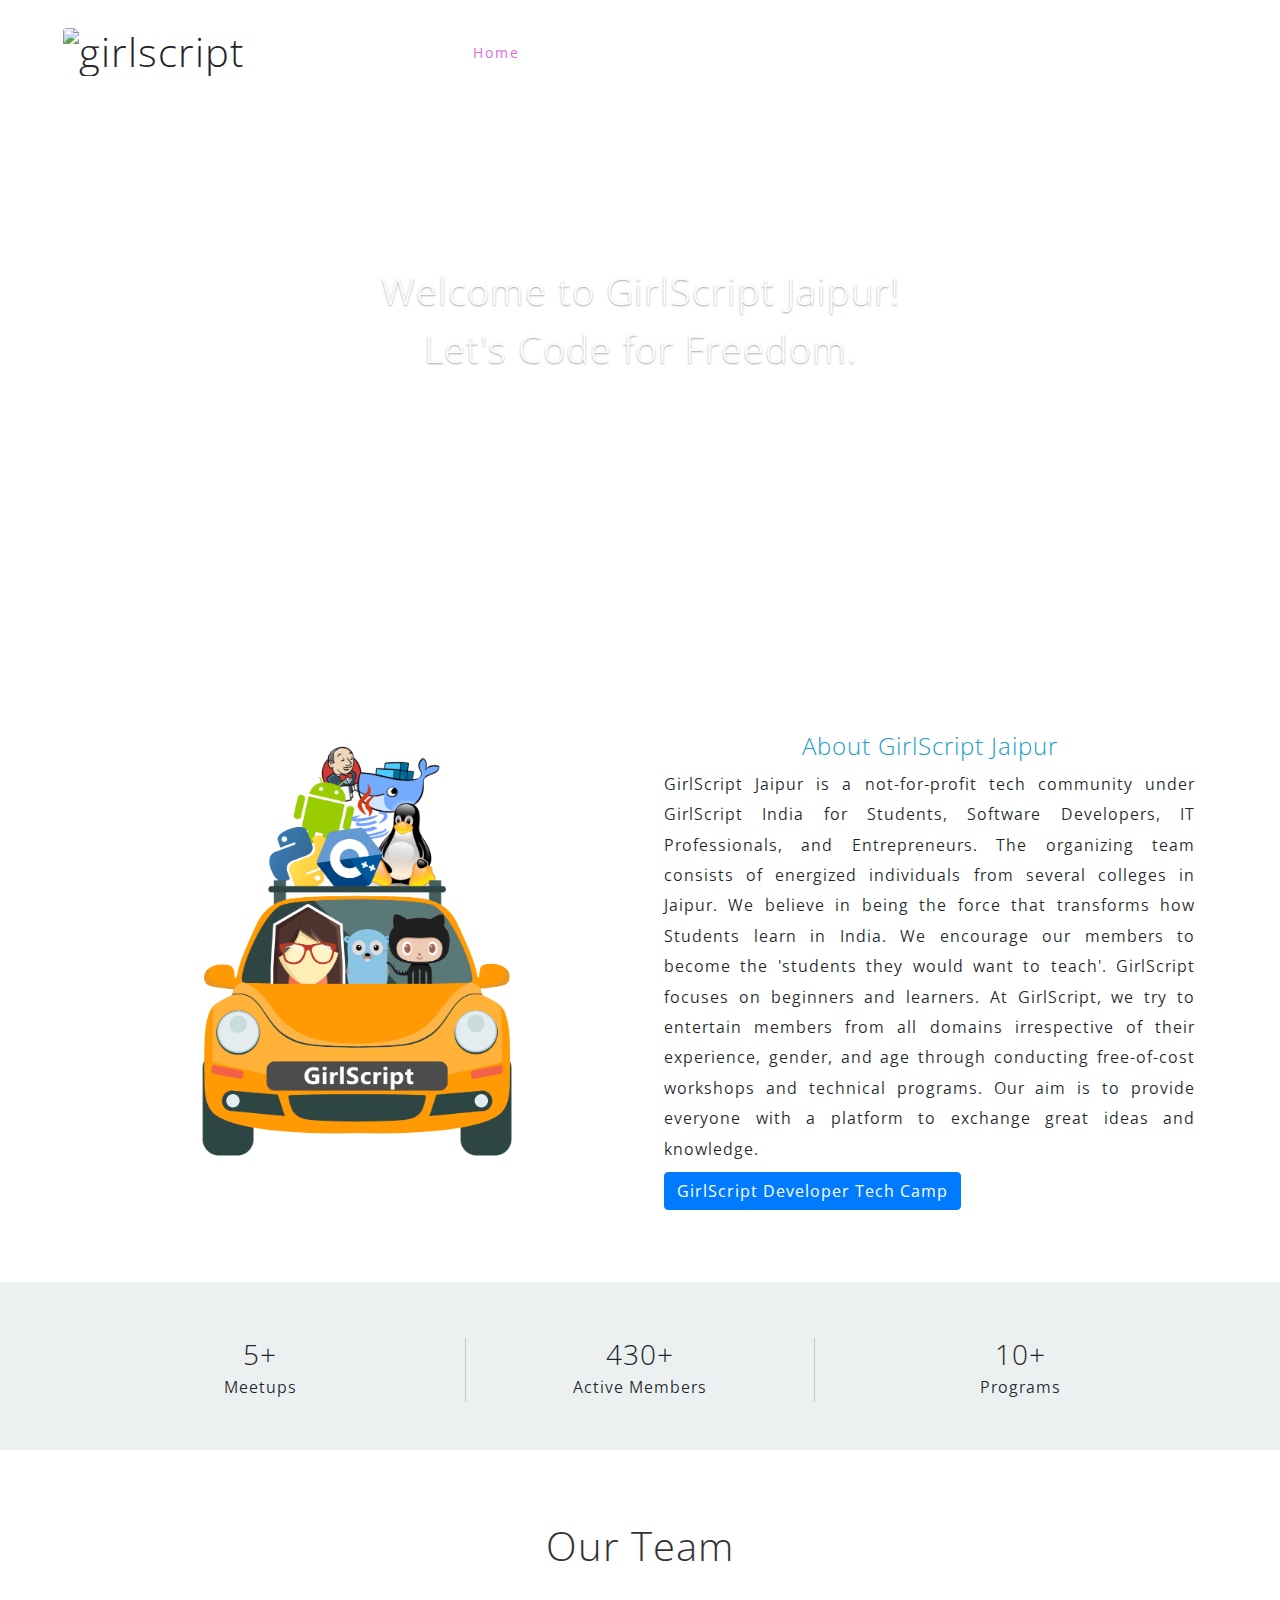
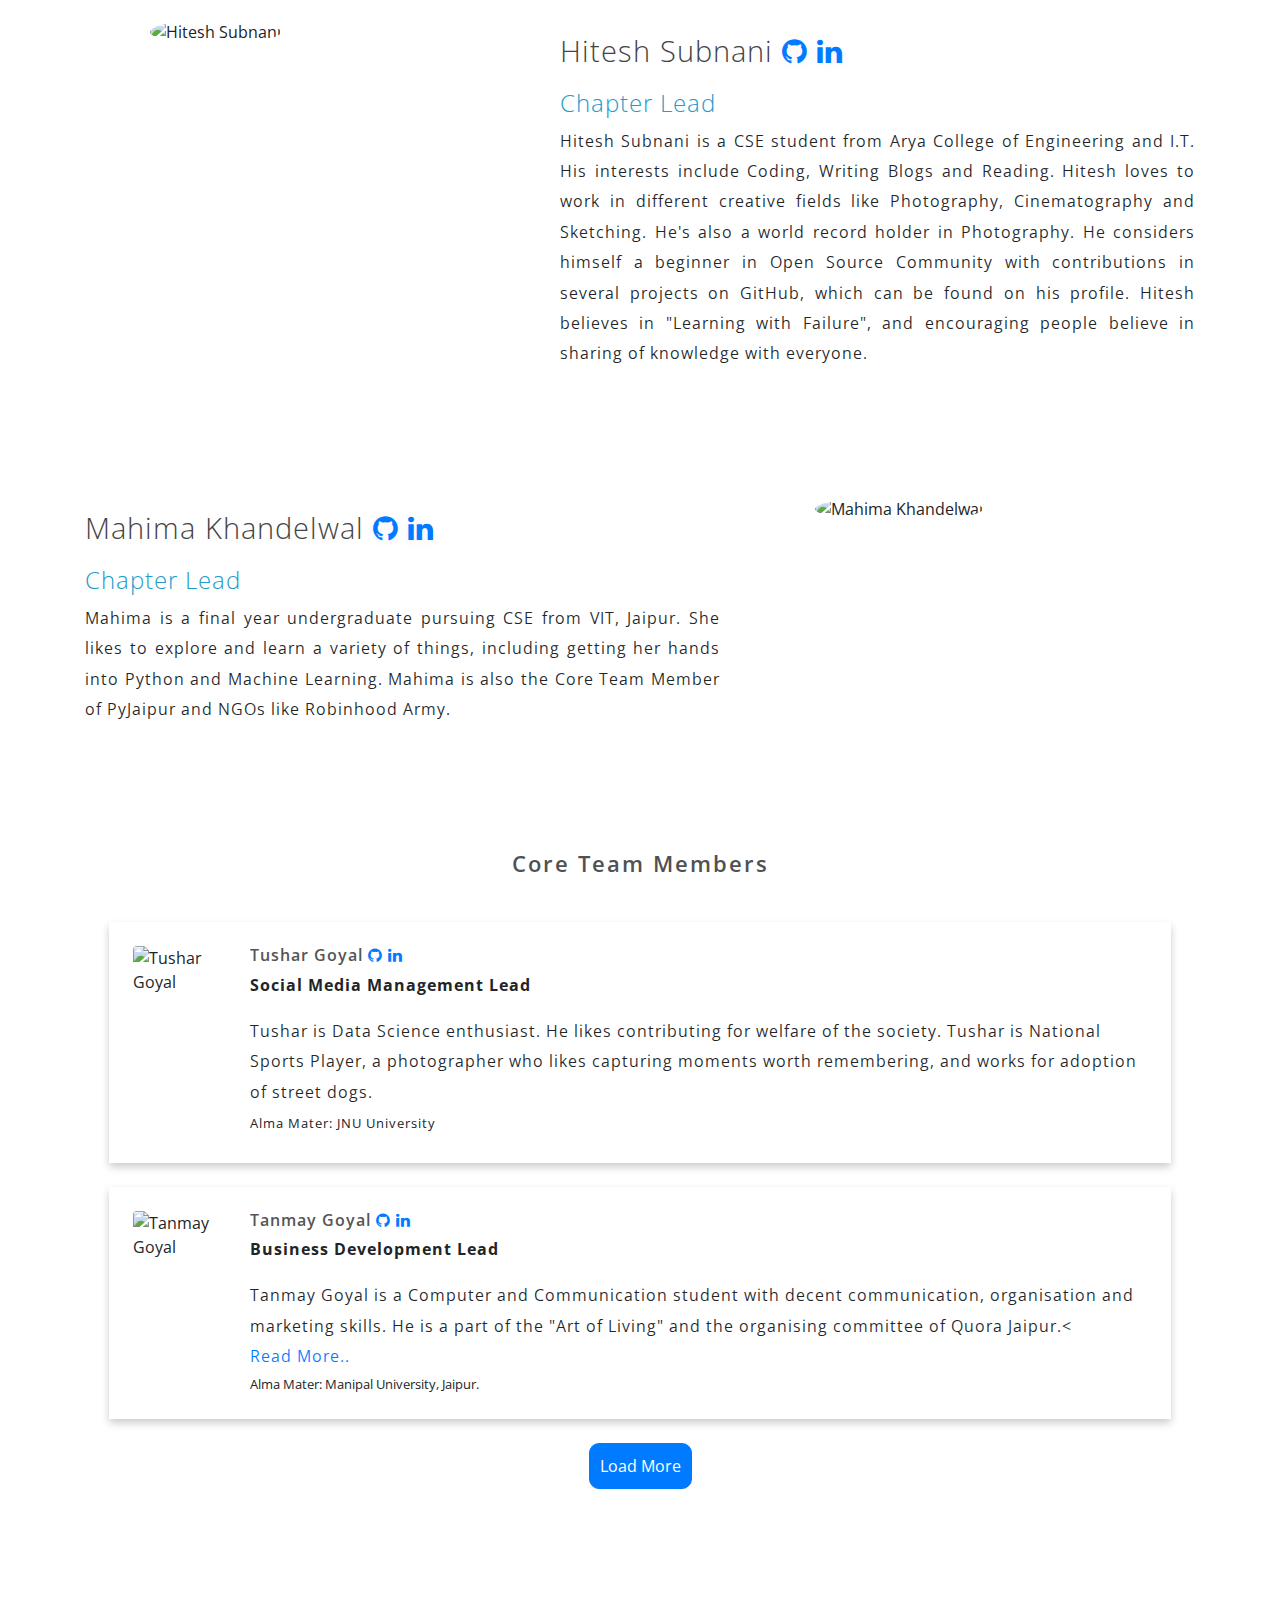
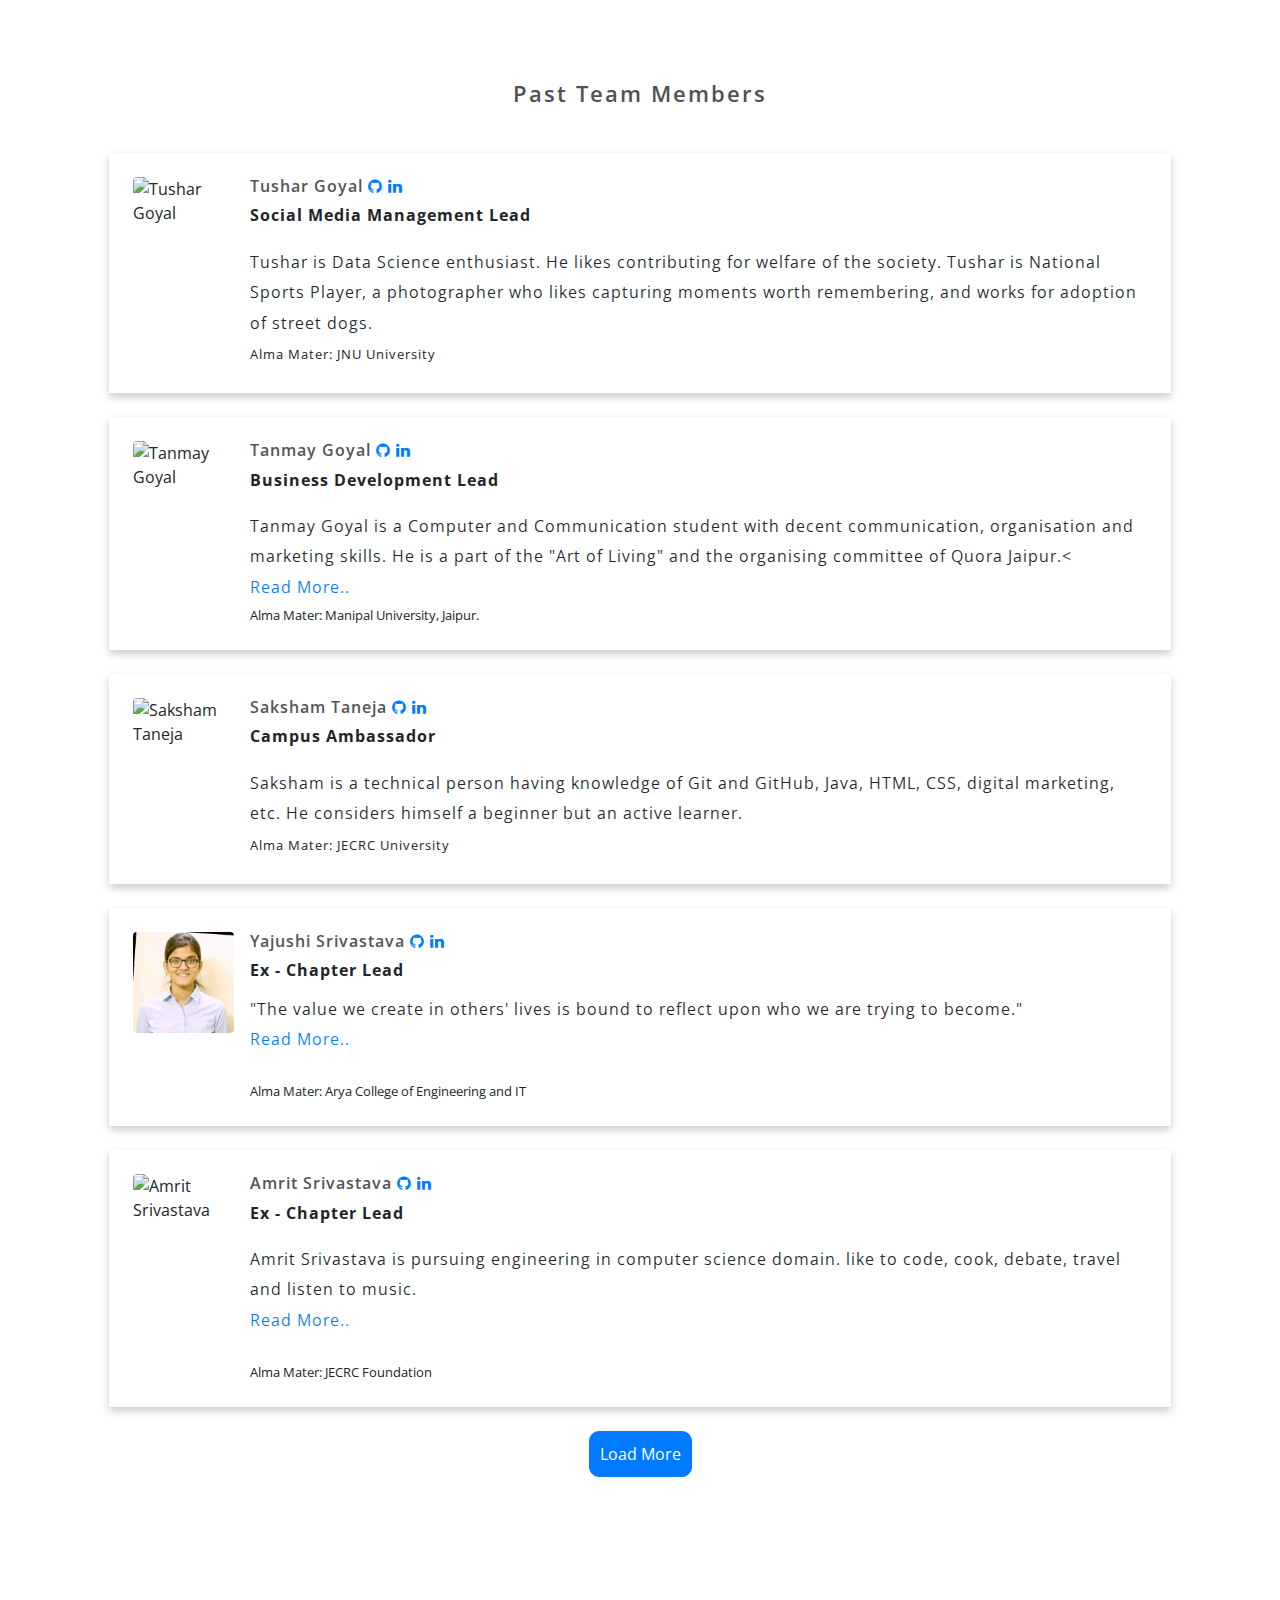
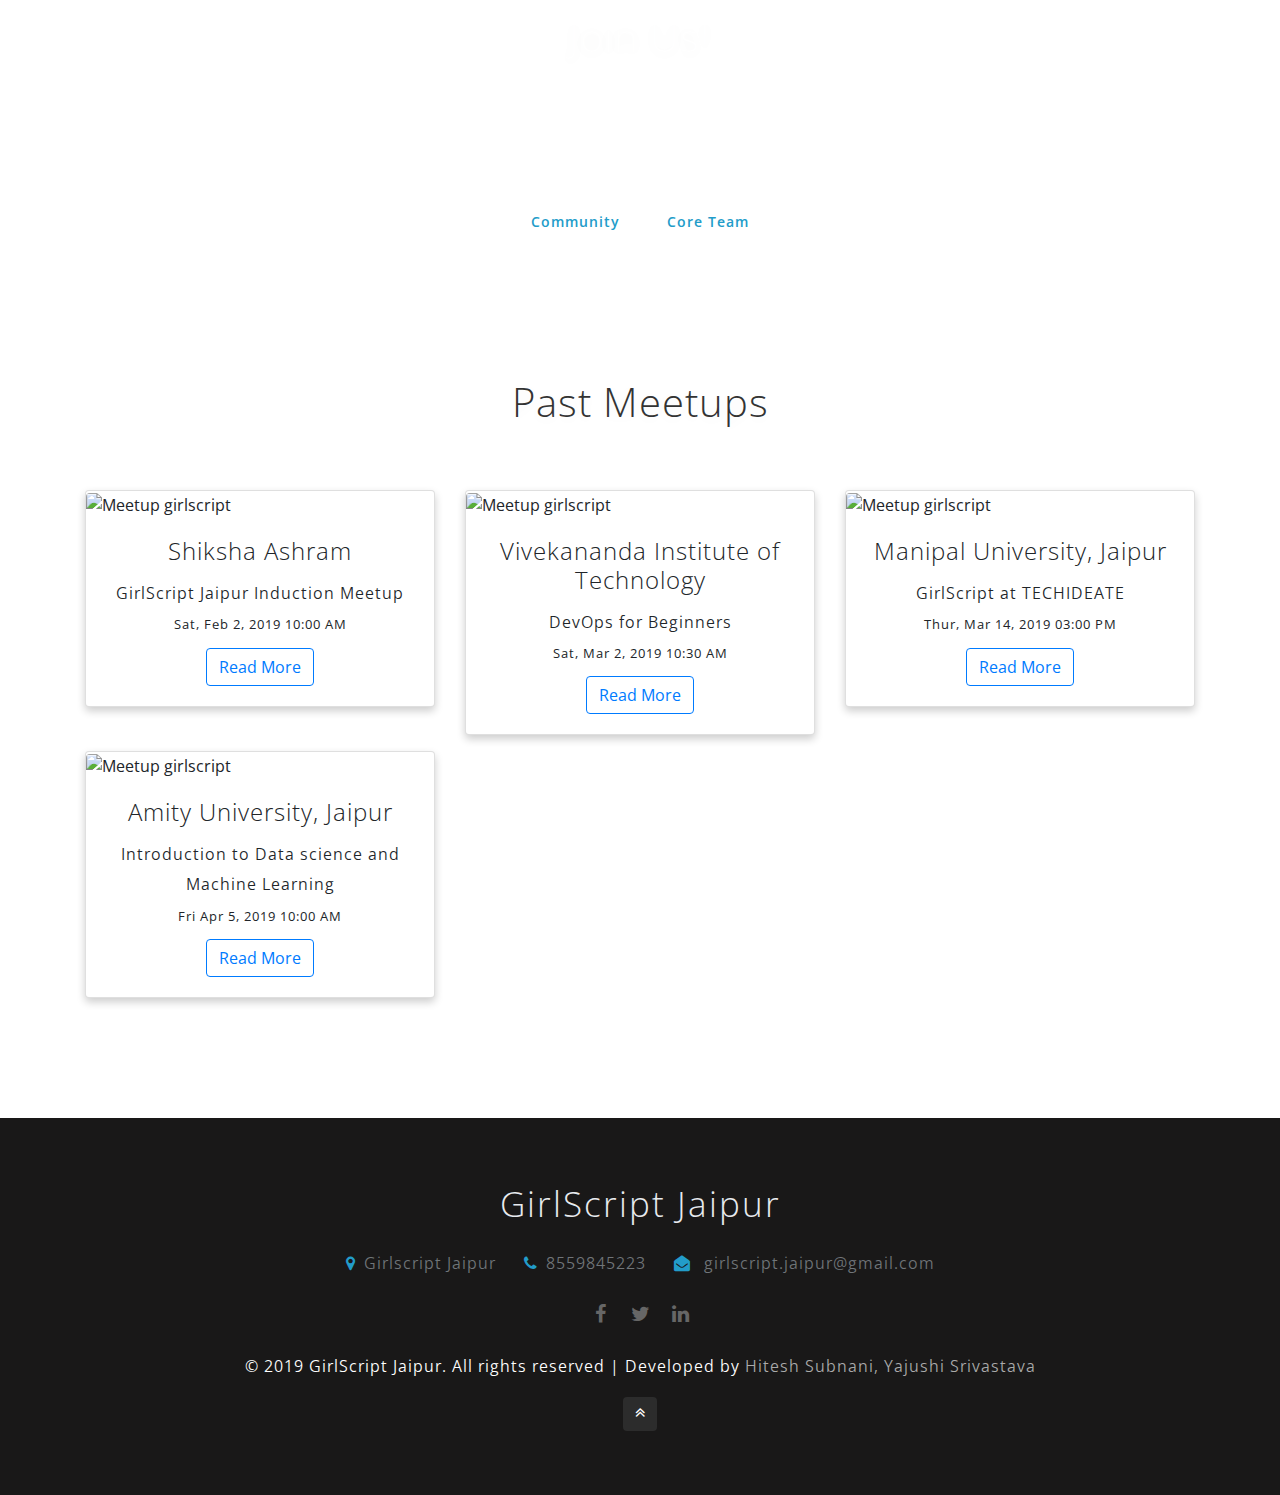
==== commit 3add8a09: "fixed for present member list" ====
--- a/index.html
+++ b/index.html
@@ -4,19 +4,15 @@
 <head>
     <title>GirlScript | Home</title>
     <!-- Google Tag Manager -->
-    <script>(function (w, d, s, l, i) {
-            w[l] = w[l] || []; w[l].push({
-                'gtm.start':
-                    new Date().getTime(), event: 'gtm.js'
-            }); var f = d.getElementsByTagName(s)[0],
-                j = d.createElement(s), dl = l != 'dataLayer' ? '&l=' + l : ''; j.async = true; j.src =
-                    'https://www.googletagmanager.com/gtm.js?id=' + i + dl; f.parentNode.insertBefore(j, f);
-        })(window, document, 'script', 'dataLayer', 'GTM-5M6P5QF');</script>
+<script>(function(w,d,s,l,i){w[l]=w[l]||[];w[l].push({'gtm.start':
+    new Date().getTime(),event:'gtm.js'});var f=d.getElementsByTagName(s)[0],
+    j=d.createElement(s),dl=l!='dataLayer'?'&l='+l:'';j.async=true;j.src=
+    'https://www.googletagmanager.com/gtm.js?id='+i+dl;f.parentNode.insertBefore(j,f);
+    })(window,document,'script','dataLayer','GTM-5M6P5QF');</script>
     <!-- End Google Tag Manager -->
     <meta name="viewport" content="width=device-width, initial-scale=1">
     <meta charset="utf-8" />
-    <meta name="keywords"
-        content="GirlScript Jaipur Python Docker JavaScript Hitesh Subnani Yajushi Srivastava Technology Jaipur city GS Github Facebook Tech Meetup Hackathon incubate wipro Job Tests City Pinkcity gsjaipur GSFJaipur Progressive web app PWA TWA Medium" />
+    <meta name="keywords" content="GirlScript Jaipur Python Docker JavaScript Hitesh Subnani Yajushi Srivastava Technology Jaipur city GS Github Facebook Tech Meetup Hackathon incubate wipro Job Tests City Pinkcity gsjaipur GSFJaipur Progressive web app PWA TWA Medium" />
     <meta name="Description" content="GirlScript Jaipur is a not-for-profit tech community under GirlScript India for Students, Software Developers, IT Professionals, and Entrepreneurs. 
     The organizing team consists of energized individuals from several colleges in Jaipur. We believe in being the force that transforms how Students learn in India. We encourage our members to become the 'students they would want to teach'. 
     GirlScript focuses on beginners and learners.">
@@ -31,58 +27,55 @@
     GirlScript focuses on beginners and learners.">
 
     <meta name="google-site-verification" content="IhNgiriyog1RKhyYk-Xm6xoHGv3BQcgfQ6BJzq18Pnc" />
-    <link rel="stylesheet" href="https://stackpath.bootstrapcdn.com/bootstrap/4.3.1/css/bootstrap.min.css"
-        integrity="sha384-ggOyR0iXCbMQv3Xipma34MD+dH/1fQ784/j6cY/iJTQUOhcWr7x9JvoRxT2MZw1T" crossorigin="anonymous">
+    <link rel="stylesheet" href="https://stackpath.bootstrapcdn.com/bootstrap/4.3.1/css/bootstrap.min.css" integrity="sha384-ggOyR0iXCbMQv3Xipma34MD+dH/1fQ784/j6cY/iJTQUOhcWr7x9JvoRxT2MZw1T" crossorigin="anonymous">
     <!-- <link href="css/bootstrap.css" type="text/css" rel="stylesheet" media="all"> -->
     <link href="css/style.css" type="text/css" rel="stylesheet" media="all">
     <!-- font-awesome icons -->
     <link href="css/font-awesome.min.css" rel="stylesheet">
     <!-- //Custom Theme files -->
     <!-- online-fonts -->
-    <link href="//fonts.googleapis.com/css?family=Open+Sans:300,300i,400,400i,600,600i,700,700i,800,800i"
-        rel="stylesheet">
+    <link href="//fonts.googleapis.com/css?family=Open+Sans:300,300i,400,400i,600,600i,700,700i,800,800i" rel="stylesheet">
     <!-- //online-fonts -->
     <link rel="manifest" href="./pwa/manifest.json">
     <link rel="shortcut icon" href="/favicon.ico" type="image/x-icon">
     <link rel="icon" href="/favicon.ico" type="image/x-icon">
     <script>
-
-        if ("serviceWorker" in navigator) {
-            if (navigator.serviceWorker.controller) {
-                console.log("[PWA Builder] active service worker found, no need to register");
-            } else {
-                // Register the service worker
-                navigator.serviceWorker
-                    .register("pwabuilder-sw.js", {
-                        scope: "./"
-                    })
-                    .then(function (reg) {
-                        console.log("[PWA Builder] Service worker has been registered for scope: " + reg.scope);
-                    });
-            }
-        }
+    
+    if ("serviceWorker" in navigator) {
+    if (navigator.serviceWorker.controller) {
+        console.log("[PWA Builder] active service worker found, no need to register");
+    } else {
+        // Register the service worker
+        navigator.serviceWorker
+        .register("pwabuilder-sw.js", {
+            scope: "./"
+        })
+        .then(function (reg) {
+            console.log("[PWA Builder] Service worker has been registered for scope: " + reg.scope);
+        });
+    }
+    }
 
     </script>
-
-
-
+	
+	
+	
 </head>
 
 <body>
-    <!-- Google Tag Manager (noscript) -->
-    <noscript><iframe src="https://www.googletagmanager.com/ns.html?id=GTM-5M6P5QF" height="0" width="0"
-            style="display:none;visibility:hidden"></iframe></noscript>
+  <!-- Google Tag Manager (noscript) -->
+<noscript><iframe src="https://www.googletagmanager.com/ns.html?id=GTM-5M6P5QF"
+    height="0" width="0" style="display:none;visibility:hidden"></iframe></noscript>
     <!-- End Google Tag Manager (noscript) -->
 
     <div class="main-content" id="home">
-
+      
         <header>
             <div class="container-fluid">
-
+               
                 <nav class="py-md-4 py-3 d-lg-flex nav_hit3pvt">
                     <div id="logo" class="logo-abc">
-                        <h1 style="display: inline-block;"><img src="./images/output-onlinepngtools.png"
-                                class="img-logo" alt="girlscript"></h1>
+                        <h1 style="display: inline-block;"><img src="./images/output-onlinepngtools.png" class="img-logo" alt="girlscript"></h1>
                     </div>
                     <label for="drop" class="toggle"><span class="fa fa-bars"></span></label>
                     <input type="checkbox" id="drop" />
@@ -92,10 +85,9 @@
                         <li><a href="#exp">Our Team</a></li>
                         <li><a href="#meetup">Meetups</a></li>
                         <li>
-
-                            <label for="drop-2" class="toggle">Join Us<span class="fa fa-angle-down"
-                                    aria-hidden="true"></span>
-                            </label>
+                           
+                            <label for="drop-2" class="toggle">Join Us<span class="fa fa-angle-down" aria-hidden="true"></span>
+                            </label>                                        
                         </li>
                         <li><a href="#foot">Contact Us</a></li>
                         <li><a href="gdtc.html">GDTC</a></li>
@@ -106,12 +98,12 @@
                         </li>
                     </ul>
                 </nav>
-
+              
             </div>
         </header>
-
-
-
+       
+
+  
         <div class="banner-content-hit3pvt">
             <div class="banner-lore-info text-center">
                 <!-- <img src="pwa/images/icons/icon-512x512.png" width="25%" alt="">
@@ -121,35 +113,27 @@
                     <input type="email" class="form-control" id="email" placeholder="Enter your email..." name="email" required="">
                     <button type="submit" class="btn btn-default">Get Started</button>
                 </form> -->
-
-            </div>
-        </div>
-
-
+                
+            </div>
+        </div>
+
+       
     </div>
-
+  
     <section class="banner-bottom py-5" id="about">
         <div class="container py-md-4">
             <div class="row banner-grids">
                 <div class="col-lg-6 content-right-bottom text-center">
-                    <img src="images/girlscript-03.png" width="75%" height="auto" alt="GirlScript-Jaipur"
-                        class="img-fluid">
+                    <img src="images/girlscript-03.png" width="75%" height="auto" alt="GirlScript-Jaipur" class="img-fluid">
                 </div>
                 <div class="col-lg-6 content-left-bottom entry-lore-info text-center pl-lg-4">
                     <h5 class="mt-1 text-center">About GirlScript Jaipur</h5>
-
-                    <p class="mt-2 text-justify">GirlScript Jaipur is a not-for-profit tech community under GirlScript
-                        India for Students, Software Developers, IT Professionals, and Entrepreneurs.
-                        The organizing team consists of energized individuals from several colleges in Jaipur. We
-                        believe in being the force that transforms how Students learn in India. We encourage our members
-                        to become the 'students they would want to teach'.
-                        GirlScript focuses on beginners and learners. At GirlScript, we try to entertain members from
-                        all domains irrespective of their experience, gender, and age through conducting free-of-cost
-                        workshops and technical programs. Our aim is to provide everyone with a platform to exchange
-                        great ideas and knowledge.
-                    </p>
-                    <p class="mt-2 text-justify"><a href="./gdtc.html" class="btn btn-primary">GirlScript Developer Tech
-                            Camp</a></p>
+                    
+                    <p class="mt-2 text-justify">GirlScript Jaipur is a not-for-profit tech community under GirlScript India for Students, Software Developers, IT Professionals, and Entrepreneurs. 
+                        The organizing team consists of energized individuals from several colleges in Jaipur. We believe in being the force that transforms how Students learn in India. We encourage our members to become the 'students they would want to teach'. 
+                        GirlScript focuses on beginners and learners. At GirlScript, we try to entertain members from all domains irrespective of their experience, gender, and age through conducting free-of-cost workshops and technical programs. Our aim is to provide everyone with a platform to exchange great ideas and knowledge. 
+                        </p>
+                    <p class="mt-2 text-justify"><a href="./gdtc.html" class="btn btn-primary" >GirlScript Developer Tech Camp</a></p>
 
                 </div>
 
@@ -165,30 +149,30 @@
         </div> -->
         <section class="ab-info-main">
             <div class="container">
-                <div class="row text-center mt-lg-2" id="stats">
-                    <div class="col-sm-4">
-                        <div class="counter">
-                            <h3 class="count-title">5+</h3>
-                            <p class="count-text ">Meetups</p>
-                        </div>
-                    </div>
-                    <div class="col-sm-4">
-                        <div class="counter two">
-                            <h3 class="count-title">430+</h3>
-                            <p class="count-text ">Active Members</p>
-                        </div>
-                    </div>
-                    <div class="col-sm-4">
-                        <div class="counter">
-                            <h3 class="count-title">10+</h3>
-                            <p class="count-text ">Programs</p>
-                        </div>
-                    </div>
-                </div>
-            </div>
+        <div class="row text-center mt-lg-2" id="stats">
+            <div class="col-sm-4">
+                <div class="counter">
+                    <h3 class="count-title">5+</h3>
+                    <p class="count-text ">Meetups</p>
+                </div>
+            </div>
+            <div class="col-sm-4">
+                <div class="counter two">
+                    <h3 class="count-title">430+</h3>
+                    <p class="count-text ">Active Members</p>
+                </div>
+            </div>
+            <div class="col-sm-4">
+                <div class="counter">
+                    <h3 class="count-title">10+</h3>
+                    <p class="count-text ">Programs</p>
+                </div>
+            </div>
+        </div>
+        </div>
         </section>
     </div>
-    <section class="banner-bottom py-5" id="exp">
+        <section class="banner-bottom py-5" id="exp">
         <div class="container py-md-4">
             <h3 class="tittle-lore two text-center">Our Team</h3>
             <!-- <div class="row mid-grids mt-5">
@@ -212,50 +196,39 @@
                     <img src="images/Hitesh-Subnani.jpg" alt="Hitesh Subnani" class="img-fluid">
                 </div>
                 <div class="col-md-7 content-left-bottom entry-lore-info text-left mt-3">
-
-                    <h4>Hitesh Subnani <a href="https://github.com/hiteshsubnani0128"><span class="fa fa-github">
-                            </span></a> <a href="https://linkedin.com/in/hiteshsubnani"><span class="fa fa-linkedin">
-                            </span></a> </h4>
+                    
+                    <h4>Hitesh Subnani <a href="https://github.com/hiteshsubnani0128"><span class="fa fa-github"> </span></a> <a href="https://linkedin.com/in/hiteshsubnani"><span class="fa fa-linkedin"> </span></a> </h4>
                     <h5 class="mt-1">Chapter Lead</h5>
-                    <p class="mt-2 text-justify">Hitesh Subnani is a CSE student from Arya College of Engineering and
-                        I.T. His interests include Coding, Writing Blogs and Reading. Hitesh loves to work in different
-                        creative fields
-                        like Photography, Cinematography and Sketching. He's also a world record holder in Photography.
-                        He considers himself a beginner in Open Source Community with contributions in several projects
-                        on GitHub, which
-                        can be found on his profile. Hitesh believes in "Learning with Failure", and encouraging people
-                        believe in sharing of knowledge with everyone.
-
+                    <p class="mt-2 text-justify">Hitesh Subnani is a CSE student from Arya College of Engineering and I.T. His interests include Coding, Writing Blogs and Reading. Hitesh loves to work in different creative fields 
+					like Photography, Cinematography and Sketching. He's also a world record holder in Photography. He considers himself a beginner in Open Source Community with contributions in several projects on GitHub, which 
+					can be found on his profile. Hitesh believes in "Learning with Failure", and encouraging people believe in sharing of knowledge with everyone.
+
+                    <br>
+                    <br>
+                    </p>
+
+            </div>
+            </div>
+            <div class="row mid-grids my-lg-5 py-lg-5 clrd ">
+                <div class="col-md-5 content-hit3pvt-img boombam1">
+                    <img src="images/IMG_20181225_175554_Bokeh (1).jpg" alt="Mahima Khandelwal" class="img-fluid">
+                </div>
+                <div class="col-md-7 content-left-bottom entry-lore-info text-left mt-3">
+                    
+                    <h4>Mahima Khandelwal <a href="https://github.com/Maheima"><span class="fa fa-github"> </span></a> <a href="http://www.linkedin.com/in/mahima-khandelwal-180875143"><span class="fa fa-linkedin"> </span></a> </h4>
+                    <h5 class="mt-1">Chapter Lead</h5>
+                    <p class="mt-2 text-justify">Mahima is a final year undergraduate pursuing CSE from VIT, Jaipur. She likes to explore and learn a variety of things, including getting her hands into Python and Machine Learning. Mahima is also the Core Team Member of PyJaipur and NGOs like Robinhood Army.
                         <br>
                         <br>
                     </p>
-
-                </div>
-            </div>
-            <div class="row mid-grids my-lg-5 py-lg-5 clrd ">
-                <div class="col-md-5 content-hit3pvt-img boombam1">
-                    <img src="images/IMG_20181225_175554_Bokeh (1).jpg" alt="Mahima Khandelwal" class="img-fluid">
-                </div>
-                <div class="col-md-7 content-left-bottom entry-lore-info text-left mt-3">
-
-                    <h4>Mahima Khandelwal <a href="https://github.com/Maheima"><span class="fa fa-github"> </span></a>
-                        <a href="http://www.linkedin.com/in/mahima-khandelwal-180875143"><span class="fa fa-linkedin">
-                            </span></a> </h4>
-                    <h5 class="mt-1">Chapter Lead</h5>
-                    <p class="mt-2 text-justify">Mahima is a final year undergraduate pursuing CSE from VIT, Jaipur. She
-                        likes to explore and learn a variety of things, including getting her hands into Python and
-                        Machine Learning. Mahima is also the Core Team Member of PyJaipur and NGOs like Robinhood Army.
-                        <br>
-                        <br>
-                    </p>
                 </div>
                 <div class="col-md-5 content-hit3pvt-img boombam">
                     <img src="images/IMG_20181225_175554_Bokeh (1).jpg" alt="Mahima Khandelwal" class="img-fluid">
                 </div>
 
             </div>
-
-            <!--		
+            
+	<!--		
             <div class="row mid-grids">
                 
                 <div class="col-md-7 content-left-bottom entry-lore-info text-left mt-3">
@@ -270,382 +243,282 @@
 			-->
             <div class="comment-sec-lore mt-5">
                 <h4 class="leave-lore text-center">Core Team Members</h4>
-                <ul class="list-unstyled">
-
-                    <li class="media myCard p-4 m-4">
-                        <img class="mr-3 imgSize img-fluid" src="images/Tushar.jpg" alt="Tushar Goyal">
-
-                        <div class="media-body">
-                            <h5 class="mt-0 mb-1">Tushar Goyal <a href=" https://GitHub.com/tushargoyal02"><span
-                                        class="fa fa-github"> </span></a> <a href="https://www.linkedin.com/in/tushar-goyal-229456114
+                <ul class="list-unstyled">	
+                    	
+                    <li class="media myCard p-4 m-4">
+                        <img class="mr-3 imgSize img-fluid"  src="images/Tushar.jpg" alt="Tushar Goyal">
+
+                        <div class="media-body">
+                            <h5 class="mt-0 mb-1">Tushar Goyal <a href=" https://GitHub.com/tushargoyal02"><span class="fa fa-github"> </span></a> <a href="https://www.linkedin.com/in/tushar-goyal-229456114
 "><span class="fa fa-linkedin"> </span></a></h5>
-                            <p><strong>Social Media Management Lead</strong></p>
-                            <p class="mt-3">Tushar is Data Science enthusiast. He likes contributing for welfare of the
-                                society. Tushar is National Sports Player, a photographer who likes capturing moments
-                                worth remembering, and works for adoption of street dogs.<br>
+							<p><strong>Social Media Management Lead</strong></p>
+                            <p class="mt-3">Tushar is Data Science enthusiast. He likes contributing for welfare of the society. Tushar is National Sports Player, a photographer who likes capturing moments worth remembering, and works for adoption of street dogs.<br> 
                                 <small>Alma Mater: JNU University</small>
-                            </p>
-                        </div>
-                    </li>
-                    <li class="media myCard p-4 m-4">
-                        <img class="mr-3 imgSize img-fluid" src="images/Tanmay-Goyal.jpg" alt="Tanmay Goyal">
+							</p>
+                        </div>
+                    </li>
+                    <li class="media myCard p-4 m-4">
+                        <img class="mr-3 imgSize img-fluid"  src="images/Tanmay-Goyal.jpg" alt="Tanmay Goyal">
 
                         <div class="media-body">
                             <h5 class="mt-0 mb-1">Tanmay Goyal <a href="https://www.github.com/tanmay1919
-                                "><span class="fa fa-github"> </span></a> <a
-                                    href=" https://www.linkedin.com/in/tanmay-goyal-928a3269"><span
-                                        class="fa fa-linkedin"> </span></a></h5>
-                            <p><strong>Business Development Lead</strong></p>
-                            <p class="mt-3">Tanmay Goyal is a Computer and Communication student with decent
-                                communication, organisation and marketing skills. He is a part of the "Art of Living"
-                                and the organising committee of Quora Jaipur.< <p id="read2" style="display:none;"> He
-                                    has worked with Paytm for an year and is looking forward for a career in the field
-                                    of Digital Marketing. He looks forward to opportunities that help him shape his
-                                    career and works with dedication to the task assigned to him.<br></p>
-                            <p id="rode2" style="cursor: pointer" onclick="readmore(2)" class="text-primary">Read More..
-                            </p>
-                            <small>Alma Mater: Manipal University, Jaipur.</small>
-                            </p>
-                        </div>
-                    </li>
-
-                    <div id="hideIt">
-
-                        <li class="media myCard p-4 m-4">
-                            <img class="mr-3 imgSize img-fluid" src="images/Saksham.jpeg" alt="Saksham Taneja">
-
-                            <div class="media-body">
-                                <h5 class="mt-0 mb-1">Saksham Taneja <a href="https://github.com/sakshamtaneja21"><span
-                                            class="fa fa-github"> </span></a> <a
-                                        href="https://www.linkedin.com/in/tanejasaksham"><span class="fa fa-linkedin">
-                                        </span></a></h5>
-                                <p><strong>Campus Ambassador</strong></p>
-                                <p class="mt-3 ">Saksham is a technical person having knowledge of Git and GitHub, Java,
-                                    HTML, CSS, digital marketing, etc. He considers himself a beginner but an active
-                                    learner.<br>
-                                    <small>Alma Mater: JECRC University</small>
-                                </p>
-                            </div>
-                        </li>
-
-                        <li class="media myCard p-4 m-4">
-                            <img class="mr-3 imgSize img-fluid" src="images/Tarushi-Sharma.jpg" alt="Tarushi Sharma">
-
-                            <div class="media-body">
-                                <h5 class="mt-0 mb-1">Tarushi Sharma <a href="https://github.com/tash149"><span
-                                            class="fa fa-github"> </span></a> <a
-                                        href="https://www.linkedin.com/in/tarushi-s-353ba586"><span
-                                            class="fa fa-linkedin"> </span></a></h5>
-                                <p><strong></strong></p>
-                                <p class="mt-3 ">Finding happiness in developing is what defines Tarushi, she loves to
-                                    be occupied with college fests and working in events.
-                                    Tarushi is a budding Machine Learning and App developer.
-                                <p id="read3" style="display:none;">She is also an enthusiastic dancer and Badminton
-                                    player who likes to take on tasks and challenges optimistically.<br>
-                                <p id="rode3" style="cursor: pointer" onclick="readmore(3)" class="text-primary">Read
-                                    More..</p>
-                                <small>Alma Mater: Manipal University, Jaipur.</small></p>
-                                </p>
-                            </div>
-                        </li>
-
-
-                        <li class="media myCard p-4 m-4">
-                            <img class="mr-3 imgSize img-fluid" src="images/Anmol-Garg.jpg" alt="Anmol Goyal">
-
-                            <div class="media-body">
-                                <h5 class="mt-0 mb-1">Anmol Garg <a href="https://github.com/garganmol111"><span
-                                            class="fa fa-github"> </span></a> <a
-                                        href="https://www.linkedin.com/in/ag-anmol/"><span class="fa fa-linkedin">
-                                        </span></a></h5>
-                                <p><strong></strong></p>
-                                <p class="mt-3 ">Anmol has a knack for problem solving, video gaming, reading and
-                                    travelling. He has experience in programming in C/C++, Python, Flutter; along with
-                                    some experience in community building and engagement.<br>
-                                    <small>Alma Mater: Manipal University, Jaipur.</small>
-                                </p>
-                            </div>
-                        </li>
-
-                        <li class="media myCard p-4 m-4">
-                            <img class="mr-3 imgSize img-fluid" src="images/Riddhi-Agarwal.jpg" alt="Riddhi">
-
-                            <div class="media-body">
-                                <h5 class="mt-0 mb-1">Riddhi Agarwal <a href="https://github.com/riddhiagarwal"><span
-                                            class="fa fa-github"> </span></a> <a
-                                        href="https://www.linkedin.com/in/riddhi-agarwal-8b6066186"><span
-                                            class="fa fa-linkedin"> </span></a></h5>
-                                <p><strong></strong></p>
-                                <p class="mt-3 ">Riddhi is highly enthusiastic, happy and full of optimism. She loves
-                                    sports and American TV Series and Movies. Riddhi is skilled in C, C++, Python and
-                                    Java.<br>
-                                    <small>Alma Mater: JECRC Foundation</small>
-                                </p>
-                            </div>
-                        </li>
-                        <li class="media myCard p-4 m-4">
-                            <img class="mr-3 imgSize img-fluid" src="images/Aditi-Jangid.jpg" alt="AJ">
-
-                            <div class="media-body">
-                                <h5 class="mt-0 mb-1">Aditi Jangid <a href="https://github.com/aditiAJ"><span
-                                            class="fa fa-github"> </span></a> <a
-                                        href="https://linkedin.com/in/aditi-jangid-326208143"><span
-                                            class="fa fa-linkedin"> </span></a></h5>
-                                <p><strong></strong></p>
-                                <p class="mt-3 ">Aditi Jangid is a final year student of CSE. She is a Web Developer and
-                                    a future Data Scientist. She loves to organise and manage things. Also, she likes to
-                                    read about new aspects. Aditi loves to travel and explore. She believes in "Always,
-                                    be a LEARNER and be FOCUSED".<br>
-                                    <small>Alma Mater: Arya College of Engineering and I.T.</small>
-                                </p>
-                            </div>
-                        </li>
-
-                        <li class="media myCard p-4 m-4">
-                            <img class="mr-3 imgSize img-fluid" src="images/Karina.jpg" alt="KJ">
-
-                            <div class="media-body">
-                                <h5 class="mt-0 mb-1">Karina Jangir <a href="https://github.com/karinajangir"><span
-                                            class="fa fa-github"> </span></a> <a
-                                        href="https://www.linkedin.com/in/karinajangir"><span class="fa fa-linkedin">
-                                        </span></a></h5>
-                                <p><strong></strong></p>
-                                <p class="mt-3 ">With beginners experience in Python and Big Data, Karina is a Data
-                                    Scientist in the making. Karina enjoys exploring all avenues, and loves to put her
-                                    creativity in practice through Web Development, Sketching and Crafting. She also has
-                                    keen interest in experimenting her way around kitchen and cheer people up with her
-                                    own recipes. <br>
-                                    <small>Alma Mater: Arya College of Engineering and I.T.</small>
-                                </p>
-                            </div>
-                        </li>
-                        <li class="media myCard p-4 m-4">
-                            <img class="mr-3 imgSize img-fluid" src="images/rashi.jpeg" alt="Rashi">
-
-                            <div class="media-body">
-                                <h5 class="mt-0 mb-1">Rashi Gupta <a href="https://github.com/RashiG27"><span
-                                            class="fa fa-github"> </span></a> <a
-                                        href="https://www.linkedin.com/in/rashi-gupta2705"><span class="fa fa-linkedin">
-                                        </span></a></h5>
-                                <p><strong></strong></p>
-                                <p class="mt-3 ">Rashi Gupta, a tech enthusiast, is involved in several technical
-                                    communities in Jaipur. She has experience in managing events like Startup Weekend,
-                                    Startup Intern Fair and many workshops.
-                                    Good at negotiations, Rashi is fluent in conversational skills and has a decent
-                                    knowledge of the managerial field.<br>
-                                    <small>Alma Mater: LNMIIT</small>
-                                </p>
-                            </div>
-                        </li>
-                        <li class="media myCard p-4 m-4">
-                            <img class="mr-3 imgSize img-fluid" src="images/Shivangi.jpg" alt="Shivangi">
-
-                            <div class="media-body">
-                                <h5 class="mt-0 mb-1">Shivangi Sharma <a
-                                        href="https://github.com/shivangisharma23"><span class="fa fa-github">
-                                        </span></a> <a
-                                        href="https://www.linkedin.com/in/shivangi-sharma-952381134"><span
-                                            class="fa fa-linkedin"> </span></a></h5>
-                                <p><strong></strong></p>
-                                <p class="mt-3 ">Shivangi Sharma is a student of cse. She is currently working on
-                                    improving her machine learning skills. She is a national level chess player.
-                                    Shivangi loves to travel and code and also learnt classical music to encourage
-                                    people for their lives is what she love to do with her heart.<br>
-                                    <small>Alma Mater: Poornima College of Engineering</small>
-                                </p>
-                            </div>
-                        </li>
-
-                        <li class="media myCard p-4 m-4">
-                            <img class="mr-3 imgSize img-fluid" src="images/yajjumama.jpeg" alt="Yajushi Srivastava">
-
-                            <div class="media-body">
-                                <h5 class="mt-0 mb-1">Yajushi Srivastava <a href=""><span class="fa fa-github">
-                                        </span></a> <a href=""><span class="fa fa-linkedin"> </span></a></h5>
-                                <p><strong>Ex - Chapter Lead</strong></p>
-                                <p class="mt-2">"The value we create in others' lives is bound to reflect upon who we
-                                    are trying to become."</p>
-
+                                "><span class="fa fa-github"> </span></a> <a href=" https://www.linkedin.com/in/tanmay-goyal-928a3269"><span class="fa fa-linkedin"> </span></a></h5>
+							<p><strong>Business Development Lead</strong></p>
+                            <p class="mt-3">Tanmay Goyal is a Computer and Communication student with decent communication, organisation and marketing skills.  He is a part of the "Art of Living" and the organising committee of Quora Jaipur.<
+                                    <p id="read2" style="display:none;"> He has worked with Paytm for an year and is looking forward for a career in the field of Digital Marketing. He looks forward to opportunities that help him shape his career and works with dedication to the task assigned to him.<br></p>
+                                        <p id="rode2" style="cursor: pointer" onclick="readmore(2)" class="text-primary">Read More..</p>
+                                        <small>Alma Mater: Manipal University, Jaipur.</small>
+							</p>
+                        </div>
+                    </li>
+					
+                    <div id="hidePresent">					
+					
+                    <li class="media myCard p-4 m-4">
+                        <img class="mr-3 imgSize img-fluid"  src="images/Saksham.jpeg" alt="Saksham Taneja">
+
+                        <div class="media-body">
+                            <h5 class="mt-0 mb-1">Saksham Taneja <a href="https://github.com/sakshamtaneja21"><span class="fa fa-github"> </span></a> <a href="https://www.linkedin.com/in/tanejasaksham"><span class="fa fa-linkedin"> </span></a></h5>
+							<p><strong>Campus Ambassador</strong></p>
+                            <p class="mt-3 ">Saksham is a technical person having  knowledge of Git and GitHub, Java, HTML, CSS, digital marketing, etc. He considers himself a beginner but an active learner.<br>
+							<small>Alma Mater: JECRC University</small>
+							</p>
+                        </div>
+                    </li>
+					
+                    <li class="media myCard p-4 m-4">
+                        <img class="mr-3 imgSize img-fluid"  src="images/Tarushi-Sharma.jpg" alt="Tarushi Sharma">
+
+                        <div class="media-body">
+                            <h5 class="mt-0 mb-1">Tarushi Sharma <a href="https://github.com/tash149"><span class="fa fa-github"> </span></a> <a href="https://www.linkedin.com/in/tarushi-s-353ba586"><span class="fa fa-linkedin"> </span></a></h5>
+							<p><strong></strong></p>
+                            <p class="mt-3 ">Finding happiness in developing is what defines Tarushi, she loves to be occupied with college fests and working in events.
+                                 Tarushi is a budding Machine Learning and App developer. 
+                                 <p id="read3" style="display:none;">She is also an enthusiastic dancer and Badminton player who likes to take on tasks and challenges optimistically.<br>
+                                    <p id="rode3" style="cursor: pointer" onclick="readmore(3)" class="text-primary">Read More..</p>
+                            <small>Alma Mater: Manipal University, Jaipur.</small></p>
+							</p>
+                        </div>
+                    </li>					                  
+		
+                    
+                    <li class="media myCard p-4 m-4">
+                        <img class="mr-3 imgSize img-fluid" src="images/Anmol-Garg.jpg" alt="Anmol Goyal">
+
+                        <div class="media-body">
+                            <h5 class="mt-0 mb-1">Anmol Garg <a href="https://github.com/garganmol111"><span class="fa fa-github"> </span></a> <a href="https://www.linkedin.com/in/ag-anmol/"><span class="fa fa-linkedin"> </span></a></h5>
+							<p><strong></strong></p>
+                            <p class="mt-3 ">Anmol has a knack for problem solving, video gaming, reading and travelling. He has experience in programming in C/C++, Python, Flutter; along with some experience in community building and engagement.<br>
+							<small>Alma Mater: Manipal University, Jaipur.</small>
+							</p>
+                        </div>
+                    </li>
+					
+                    <li class="media myCard p-4 m-4">
+                        <img class="mr-3 imgSize img-fluid" src="images/Riddhi-Agarwal.jpg" alt="Riddhi">
+
+                        <div class="media-body">
+                            <h5 class="mt-0 mb-1">Riddhi Agarwal <a href="https://github.com/riddhiagarwal"><span class="fa fa-github"> </span></a> <a href="https://www.linkedin.com/in/riddhi-agarwal-8b6066186"><span class="fa fa-linkedin"> </span></a></h5>
+							<p><strong></strong></p>
+                            <p class="mt-3 ">Riddhi is highly enthusiastic, happy and full of optimism. She loves sports and American TV Series and Movies. Riddhi is skilled in C, C++, Python and Java.<br>
+							<small>Alma Mater: JECRC Foundation</small>
+							</p>
+                        </div>
+                    </li>	
+                    <li class="media myCard p-4 m-4">
+                        <img class="mr-3 imgSize img-fluid" src="images/Aditi-Jangid.jpg" alt="AJ">
+
+                        <div class="media-body">
+                            <h5 class="mt-0 mb-1">Aditi Jangid <a href="https://github.com/aditiAJ"><span class="fa fa-github"> </span></a> <a href="https://linkedin.com/in/aditi-jangid-326208143"><span class="fa fa-linkedin"> </span></a></h5>
+							<p><strong></strong></p>
+                            <p class="mt-3 ">Aditi Jangid is a final year student of CSE. She is a Web Developer and a future Data Scientist. She loves to organise and manage things. Also, she likes to read about new aspects. Aditi loves to travel and explore. She believes in "Always, be a LEARNER and be FOCUSED".<br>
+							<small>Alma Mater: Arya College of Engineering and I.T.</small>
+							</p>
+                        </div>
+                    </li>					
+
+                    <li class="media myCard p-4 m-4">
+                        <img class="mr-3 imgSize img-fluid" src="images/Karina.jpg" alt="KJ">
+
+                        <div class="media-body">
+                            <h5 class="mt-0 mb-1">Karina Jangir <a href="https://github.com/karinajangir"><span class="fa fa-github"> </span></a> <a href="https://www.linkedin.com/in/karinajangir"><span class="fa fa-linkedin"> </span></a></h5>
+							<p><strong></strong></p>
+                            <p class="mt-3 ">With beginners experience in Python and Big Data, Karina is a Data Scientist in the making. Karina enjoys exploring all avenues, and loves to put her creativity in practice through Web Development, Sketching and Crafting. She also has keen interest in experimenting her way around kitchen and cheer people up with her own recipes. <br>
+							<small>Alma Mater: Arya College of Engineering and I.T.</small>
+							</p>
+                        </div>
+                    </li>
+                    <li class="media myCard p-4 m-4">
+                        <img class="mr-3 imgSize img-fluid" src="images/rashi.jpeg" alt="Rashi">
+
+                        <div class="media-body">
+                            <h5 class="mt-0 mb-1">Rashi Gupta <a href="https://github.com/RashiG27"><span class="fa fa-github"> </span></a> <a href="https://www.linkedin.com/in/rashi-gupta2705"><span class="fa fa-linkedin"> </span></a></h5>
+							<p><strong></strong></p>
+                            <p class="mt-3 ">Rashi Gupta, a tech enthusiast, is involved in several technical communities in Jaipur. She has experience in managing events like Startup Weekend, Startup Intern Fair and many workshops.
+                            Good at negotiations, Rashi is fluent in conversational skills and has a decent knowledge of the managerial field.<br>
+							<small>Alma Mater: LNMIIT</small>
+							</p>
+                        </div>
+                    </li>	
+                    <li class="media myCard p-4 m-4">
+                        <img class="mr-3 imgSize img-fluid" src="images/Shivangi.jpg" alt="Shivangi">
+
+                        <div class="media-body">
+                            <h5 class="mt-0 mb-1">Shivangi Sharma <a href="https://github.com/shivangisharma23"><span class="fa fa-github"> </span></a> <a href="https://www.linkedin.com/in/shivangi-sharma-952381134"><span class="fa fa-linkedin"> </span></a></h5>
+							<p><strong></strong></p>
+                            <p class="mt-3 ">Shivangi Sharma is a student of cse. She is currently working on improving her machine learning skills. She is a national level chess player. Shivangi loves to travel and code and also learnt classical music to encourage people for their lives is what she love to do with her heart.<br>
+							<small>Alma Mater: Poornima College of Engineering</small>
+							</p>
+                        </div>
+                    </li>
+                  
+		    <li class="media myCard p-4 m-4">
+                                <img class="mr-3 imgSize img-fluid"  src="images/yajjumama.jpeg" alt="Yajushi Srivastava">
+        
+                                <div class="media-body">
+                                    <h5 class="mt-0 mb-1">Yajushi Srivastava <a href=""><span class="fa fa-github"> </span></a> <a href=""><span class="fa fa-linkedin"> </span></a></h5>
+                                    <p><strong>Ex - Chapter Lead</strong></p>
+                                    <p class="mt-2">"The value we create in others' lives is bound to reflect upon who we are trying to become."</p>
+
+                                        <p id="read1" style="display:none;">
+                                                Yajushi is pursuing her Bachelor's degree from Arya College of Engineering and I.T. in Computer Engineering. She has always been a FOSS enthusiast; and considers herself a Jill of all trades, master of none. Yajushi initiated the GirlScript chapter in Jaipur to promote diversified participation in the local tech communities
+                                        </p> <p id="rode1" style="cursor: pointer" onclick="readmore(1)" class="text-primary">Read More..</p><br>
+                                    <small>Alma Mater: Arya College of Engineering and IT</small>
+                                    </p>
+                                </div>
+                     </li>
+                   <li class="media myCard p-4 m-4">
+                        <img class="mr-3 imgSize img-fluid"  src="images/Amrit-Srivastava.jpg" alt="Amrit Srivastava">
+
+                        <div class="media-body">
+                            <h5 class="mt-0 mb-1">Amrit Srivastava <a href=""><span class="fa fa-github"> </span></a> <a href=""><span class="fa fa-linkedin"> </span></a></h5>
+							<p><strong>Ex - Chapter Lead</strong></p>
+                            <p class="mt-3">Amrit Srivastava is pursuing engineering in computer science domain.
+                                like to code, cook, debate, travel and listen to music.
                                 <p id="read1" style="display:none;">
-                                    Yajushi is pursuing her Bachelor's degree from Arya College of Engineering and I.T.
-                                    in Computer Engineering. She has always been a FOSS enthusiast; and considers
-                                    herself a Jill of all trades, master of none. Yajushi initiated the GirlScript
-                                    chapter in Jaipur to promote diversified participation in the local tech communities
-                                </p>
-                                <p id="rode1" style="cursor: pointer" onclick="readmore(1)" class="text-primary">Read
-                                    More..</p><br>
-                                <small>Alma Mater: Arya College of Engineering and IT</small>
-                                </p>
-                            </div>
-                        </li>
-                        <li class="media myCard p-4 m-4">
-                            <img class="mr-3 imgSize img-fluid" src="images/Amrit-Srivastava.jpg"
-                                alt="Amrit Srivastava">
-
-                            <div class="media-body">
-                                <h5 class="mt-0 mb-1">Amrit Srivastava <a href=""><span class="fa fa-github">
-                                        </span></a> <a href=""><span class="fa fa-linkedin"> </span></a></h5>
-                                <p><strong>Ex - Chapter Lead</strong></p>
-                                <p class="mt-3">Amrit Srivastava is pursuing engineering in computer science domain.
-                                    like to code, cook, debate, travel and listen to music.
-                                <p id="read1" style="display:none;">
-                                    He is an introvert and for those who don't know him,
-                                    Presently he began working on python and interested in the field of web devlopment
-                                    Seeking for an internship in Web Development.
-                                </p>
-                                <p id="rode1" style="cursor: pointer" onclick="readmore(1)" class="text-primary">Read
-                                    More..</p><br>
-                                <small>Alma Mater: JECRC Foundation</small>
-                                </p>
-                            </div>
-                        </li>
-                    </div>
-                </ul>
-                <div class="text-center">
-                    <button type="button" class="btn btn-primary btn11" id="btnShow" onclick="showIt()">Load
-                        More</button>
-                </div>
-                <div class="text-center">
-                    <button type="button" class="btn btn-primary btn11" style="display:none" id="btnShow1"
-                        onclick="hideIt1()">Load Less</button>
-                </div>
-            </div>
-        </div>
-
+                                He is an introvert and for those who don't know him,
+                                Presently he began working on python and interested in the field of web devlopment
+                                Seeking for an internship in Web Development. 
+                                </p> <p id="rode1" style="cursor: pointer" onclick="readmore(1)" class="text-primary">Read More..</p><br>
+							<small>Alma Mater: JECRC Foundation</small>
+							</p>
+                        </div>
+                    </li>	
+                </div>
+            </ul>
+                <div class="text-center" >
+                    <button type="button" class="btn btn-primary btn11" id="showbtnPresent" onclick="showPresent()">Load More</button>
+                </div>
+                <div class="text-center" >
+                    <button type="button" class="btn btn-primary btn11" style="display:none" id="hidebtnPresent" onclick="hidePresent()">Load Less</button>
+                </div>
+            </div>
+        </div>
+        
     </section>
 
 
-    <section class="banner-bottom py-5" id="exp">
+<section class="banner-bottom py-5" id="exp">
         <div class="container py-md-4">
             <div class="comment-sec-lore mt-5">
                 <h4 class="leave-lore text-center">Past Team Members</h4>
-                <ul class="list-unstyled">
-
-                    <li class="media myCard p-4 m-4">
-                        <img class="mr-3 imgSize img-fluid" src="images/Tushar.jpg" alt="Tushar Goyal">
-
-                        <div class="media-body">
-                            <h5 class="mt-0 mb-1">Tushar Goyal <a href=" https://GitHub.com/tushargoyal02"><span
-                                        class="fa fa-github"> </span></a> <a href="https://www.linkedin.com/in/tushar-goyal-229456114
+                <ul class="list-unstyled">  
+                        
+                    <li class="media myCard p-4 m-4">
+                        <img class="mr-3 imgSize img-fluid"  src="images/Tushar.jpg" alt="Tushar Goyal">
+
+                        <div class="media-body">
+                            <h5 class="mt-0 mb-1">Tushar Goyal <a href=" https://GitHub.com/tushargoyal02"><span class="fa fa-github"> </span></a> <a href="https://www.linkedin.com/in/tushar-goyal-229456114
 "><span class="fa fa-linkedin"> </span></a></h5>
                             <p><strong>Social Media Management Lead</strong></p>
-                            <p class="mt-3">Tushar is Data Science enthusiast. He likes contributing for welfare of the
-                                society. Tushar is National Sports Player, a photographer who likes capturing moments
-                                worth remembering, and works for adoption of street dogs.<br>
+                            <p class="mt-3">Tushar is Data Science enthusiast. He likes contributing for welfare of the society. Tushar is National Sports Player, a photographer who likes capturing moments worth remembering, and works for adoption of street dogs.<br> 
                                 <small>Alma Mater: JNU University</small>
                             </p>
                         </div>
                     </li>
                     <li class="media myCard p-4 m-4">
-                        <img class="mr-3 imgSize img-fluid" src="images/Tanmay-Goyal.jpg" alt="Tanmay Goyal">
+                        <img class="mr-3 imgSize img-fluid"  src="images/Tanmay-Goyal.jpg" alt="Tanmay Goyal">
 
                         <div class="media-body">
                             <h5 class="mt-0 mb-1">Tanmay Goyal <a href="https://www.github.com/tanmay1919
-                                "><span class="fa fa-github"> </span></a> <a
-                                    href=" https://www.linkedin.com/in/tanmay-goyal-928a3269"><span
-                                        class="fa fa-linkedin"> </span></a></h5>
+                                "><span class="fa fa-github"> </span></a> <a href=" https://www.linkedin.com/in/tanmay-goyal-928a3269"><span class="fa fa-linkedin"> </span></a></h5>
                             <p><strong>Business Development Lead</strong></p>
-                            <p class="mt-3">Tanmay Goyal is a Computer and Communication student with decent
-                                communication, organisation and marketing skills. He is a part of the "Art of Living"
-                                and the organising committee of Quora Jaipur.< <p id="read2" style="display:none;"> He
-                                    has worked with Paytm for an year and is looking forward for a career in the field
-                                    of Digital Marketing. He looks forward to opportunities that help him shape his
-                                    career and works with dedication to the task assigned to him.<br></p>
-                            <p id="rode2" style="cursor: pointer" onclick="readmore(2)" class="text-primary">Read More..
+                            <p class="mt-3">Tanmay Goyal is a Computer and Communication student with decent communication, organisation and marketing skills.  He is a part of the "Art of Living" and the organising committee of Quora Jaipur.<
+                                    <p id="read2" style="display:none;"> He has worked with Paytm for an year and is looking forward for a career in the field of Digital Marketing. He looks forward to opportunities that help him shape his career and works with dedication to the task assigned to him.<br></p>
+                                        <p id="rode2" style="cursor: pointer" onclick="readmore(2)" class="text-primary">Read More..</p>
+                                        <small>Alma Mater: Manipal University, Jaipur.</small>
                             </p>
-                            <small>Alma Mater: Manipal University, Jaipur.</small>
+                        </div>
+                    </li>
+                    
+                    <div id="hideIt">                   
+                    
+                    <li class="media myCard p-4 m-4">
+                        <img class="mr-3 imgSize img-fluid"  src="images/Saksham.jpeg" alt="Saksham Taneja">
+
+                        <div class="media-body">
+                            <h5 class="mt-0 mb-1">Saksham Taneja <a href="https://github.com/sakshamtaneja21"><span class="fa fa-github"> </span></a> <a href="https://www.linkedin.com/in/tanejasaksham"><span class="fa fa-linkedin"> </span></a></h5>
+                            <p><strong>Campus Ambassador</strong></p>
+                            <p class="mt-3 ">Saksham is a technical person having  knowledge of Git and GitHub, Java, HTML, CSS, digital marketing, etc. He considers himself a beginner but an active learner.<br>
+                            <small>Alma Mater: JECRC University</small>
                             </p>
                         </div>
                     </li>
-
-                    <div id="hidePast">
-
-                        <li class="media myCard p-4 m-4">
-                            <img class="mr-3 imgSize img-fluid" src="images/Saksham.jpeg" alt="Saksham Taneja">
-
-                            <div class="media-body">
-                                <h5 class="mt-0 mb-1">Saksham Taneja <a href="https://github.com/sakshamtaneja21"><span
-                                            class="fa fa-github"> </span></a> <a
-                                        href="https://www.linkedin.com/in/tanejasaksham"><span class="fa fa-linkedin">
-                                        </span></a></h5>
-                                <p><strong>Campus Ambassador</strong></p>
-                                <p class="mt-3 ">Saksham is a technical person having knowledge of Git and GitHub, Java,
-                                    HTML, CSS, digital marketing, etc. He considers himself a beginner but an active
-                                    learner.<br>
-                                    <small>Alma Mater: JECRC University</small>
-                                </p>
-                            </div>
-                        </li>
-
-
-
-                        <li class="media myCard p-4 m-4">
-                            <img class="mr-3 imgSize img-fluid" src="images/yajjumama.jpeg" alt="Yajushi Srivastava">
-
-                            <div class="media-body">
-                                <h5 class="mt-0 mb-1">Yajushi Srivastava <a href=""><span class="fa fa-github">
-                                        </span></a> <a href=""><span class="fa fa-linkedin"> </span></a></h5>
-                                <p><strong>Ex - Chapter Lead</strong></p>
-                                <p class="mt-2">"The value we create in others' lives is bound to reflect upon who we
-                                    are trying to become."</p>
-
+                    
+
+                  
+            <li class="media myCard p-4 m-4">
+                                <img class="mr-3 imgSize img-fluid"  src="images/yajjumama.jpeg" alt="Yajushi Srivastava">
+        
+                                <div class="media-body">
+                                    <h5 class="mt-0 mb-1">Yajushi Srivastava <a href=""><span class="fa fa-github"> </span></a> <a href=""><span class="fa fa-linkedin"> </span></a></h5>
+                                    <p><strong>Ex - Chapter Lead</strong></p>
+                                    <p class="mt-2">"The value we create in others' lives is bound to reflect upon who we are trying to become."</p>
+
+                                        <p id="read1" style="display:none;">
+                                                Yajushi is pursuing her Bachelor's degree from Arya College of Engineering and I.T. in Computer Engineering. She has always been a FOSS enthusiast; and considers herself a Jill of all trades, master of none. Yajushi initiated the GirlScript chapter in Jaipur to promote diversified participation in the local tech communities
+                                        </p> <p id="rode1" style="cursor: pointer" onclick="readmore(1)" class="text-primary">Read More..</p><br>
+                                    <small>Alma Mater: Arya College of Engineering and IT</small>
+                                    </p>
+                                </div>
+                     </li>
+                   <li class="media myCard p-4 m-4">
+                        <img class="mr-3 imgSize img-fluid"  src="images/Amrit-Srivastava.jpg" alt="Amrit Srivastava">
+
+                        <div class="media-body">
+                            <h5 class="mt-0 mb-1">Amrit Srivastava <a href=""><span class="fa fa-github"> </span></a> <a href=""><span class="fa fa-linkedin"> </span></a></h5>
+                            <p><strong>Ex - Chapter Lead</strong></p>
+                            <p class="mt-3">Amrit Srivastava is pursuing engineering in computer science domain.
+                                like to code, cook, debate, travel and listen to music.
                                 <p id="read1" style="display:none;">
-                                    Yajushi is pursuing her Bachelor's degree from Arya College of Engineering and I.T.
-                                    in Computer Engineering. She has always been a FOSS enthusiast; and considers
-                                    herself a Jill of all trades, master of none. Yajushi initiated the GirlScript
-                                    chapter in Jaipur to promote diversified participation in the local tech communities
-                                </p>
-                                <p id="rode1" style="cursor: pointer" onclick="readmore(1)" class="text-primary">Read
-                                    More..</p><br>
-                                <small>Alma Mater: Arya College of Engineering and IT</small>
-                                </p>
-                            </div>
-                        </li>
-                        <li class="media myCard p-4 m-4">
-                            <img class="mr-3 imgSize img-fluid" src="images/Amrit-Srivastava.jpg"
-                                alt="Amrit Srivastava">
-
-                            <div class="media-body">
-                                <h5 class="mt-0 mb-1">Amrit Srivastava <a href=""><span class="fa fa-github">
-                                        </span></a> <a href=""><span class="fa fa-linkedin"> </span></a></h5>
-                                <p><strong>Ex - Chapter Lead</strong></p>
-                                <p class="mt-3">Amrit Srivastava is pursuing engineering in computer science domain.
-                                    like to code, cook, debate, travel and listen to music.
-                                <p id="read1" style="display:none;">
-                                    He is an introvert and for those who don't know him,
-                                    Presently he began working on python and interested in the field of web devlopment
-                                    Seeking for an internship in Web Development.
-                                </p>
-                                <p id="rode1" style="cursor: pointer" onclick="readmore(1)" class="text-primary">Read
-                                    More..</p><br>
-                                <small>Alma Mater: JECRC Foundation</small>
-                                </p>
-                            </div>
-                        </li>
-                    </div>
-                </ul>
-                <div class="text-center">
-                    <button type="button" class="btn btn-primary btn11" id="loadMorePast" onclick="loadMorePast()">Load
-                        More</button>
-                </div>
-                <div class="text-center">
-                    <button type="button" class="btn btn-primary btn11" style="display:none" id="loadLessPast"
-                        onclick="loadLessPast()">Load Less</button>
-                </div>
-            </div>
-        </div>
-
+                                He is an introvert and for those who don't know him,
+                                Presently he began working on python and interested in the field of web devlopment
+                                Seeking for an internship in Web Development. 
+                                </p> <p id="rode1" style="cursor: pointer" onclick="readmore(1)" class="text-primary">Read More..</p><br>
+                            <small>Alma Mater: JECRC Foundation</small>
+                            </p>
+                        </div>
+                    </li>   
+                </div>
+            </ul>
+                <div class="text-center" >
+                    <button type="button" class="btn btn-primary btn11" id="btnShow" onclick="showIt()">Load More</button>
+                </div>
+                <div class="text-center" >
+                    <button type="button" class="btn btn-primary btn11" style="display:none" id="btnShow1" onclick="hideIt1()">Load Less</button>
+                </div>
+            </div>
+        </div>
+        
     </section>
 
 
-
+    
     <section class="last-content text py-5">
         <div class="container py-md-3 text-center">
             <div class="last-hit3pvt-inner-content px-lg-5">
                 <h3 class="mb-4 tittle-lore">Join Us!</h3>
-                <p class="px-lg-5">In GirlScript, our aim is to provide you with the resources to learn anything and
-                    everything you wish to. Join us to collaborate in creating an ever-advancing learning environment
-                    which is driven by an enthusiasm for a better, and inevitably Technology driven future.</p>
+                <p class="px-lg-5">In GirlScript, our aim is to provide you with the resources to learn anything and everything you wish to. Join us to collaborate in creating an ever-advancing learning environment which is driven by an enthusiasm for a better, and inevitably Technology driven future.</p>
                 <div class="buttons mt-md-4 mt-3">
                     <a href="http://t.me/gsjaipur" class="btn btn-default">Community</a>
                     <a href="http://bit.ly/GSF-Jaipur-TeamApp" class="btn btn1">Core Team</a>
@@ -653,7 +526,7 @@
             </div>
         </div>
     </section>
-
+    
     <section class="ab-info-main py-5">
         <div class="container py-md-4" id="meetup">
             <h3 class="tittle-lore two text-center">Past Meetups</h3>
@@ -668,11 +541,11 @@
                                 Shiksha Ashram</h4>
                             <p class="group inner list-group-item-text">
                                 GirlScript Jaipur Induction Meetup<br>
-                                <small>Sat, Feb 2, 2019 10:00 AM</small>
-                            </p>
-                            <a href="./meetup-induction-kct.html" class="btn btn-outline-primary mt-2">Read More</a>
-                            <!-- <a href="https://www.facebook.com/GSFJaipur/posts/361172111404914" class="btn btn-outline-primary mt-2">Read More</a> -->
-                        </div>
+								<small>Sat, Feb 2, 2019 10:00 AM</small>
+							</p>
+							<a href="./meetup-induction-kct.html" class="btn btn-outline-primary mt-2">Read More</a>
+                                <!-- <a href="https://www.facebook.com/GSFJaipur/posts/361172111404914" class="btn btn-outline-primary mt-2">Read More</a> -->
+                            </div>
                     </div>
                 </div>
                 <div class="item col-lg-4 mt-3">
@@ -685,44 +558,42 @@
                                 Vivekananda Institute of Technology</h4>
                             <p class="group inner list-group-item-text">
                                 DevOps for Beginners <br>
-                                <small>Sat, Mar 2, 2019 10:30 AM</small>
-                            </p>
-                            <a href="./meetup-devops-vit.html" class="btn btn-outline-primary mt-2">Read More</a>
+								<small>Sat, Mar 2, 2019 10:30 AM</small>
+							</p>
+                                <a href="./meetup-devops-vit.html" class="btn btn-outline-primary mt-2">Read More</a>
                         </div>
                     </div>
                 </div>
                 <div class="item col-lg-4 mt-3">
                     <div class="thumbnail card myCard">
                         <div class="img-event">
-                            <img class="group list-group-image img-fluid" src="images/manipal.jpg"
-                                alt="Meetup girlscript">
+                            <img class="group list-group-image img-fluid" src="images/manipal.jpg" alt="Meetup girlscript">
                         </div>
                         <div class="caption card-body text-center">
                             <h4 class="group card-title inner list-group-item-heading">
                                 Manipal University, Jaipur</h4>
                             <p class="group inner list-group-item-text">
                                 GirlScript at TECHIDEATE<br>
-                                <small>Thur, Mar 14, 2019 03:00 PM</small>
-                            </p>
-                            <a href="./meetup-ti-manipal.html" class="btn btn-outline-primary mt-2">Read More</a>
-                        </div>
+								<small>Thur, Mar 14, 2019 03:00 PM</small>
+							</p>
+                                <a href="./meetup-ti-manipal.html" class="btn btn-outline-primary mt-2">Read More</a>
+                            </div>
                     </div>
                 </div>
                 <div class="item col-lg-4 mt-3">
                     <div class="thumbnail card myCard">
                         <div class="img-event">
-                            <img class="group list-group-image img-fluid" src="images/amity.jpg"
-                                alt="Meetup girlscript">
+                            <img class="group list-group-image img-fluid" src="images/amity.jpg" alt="Meetup girlscript">
                         </div>
                         <div class="caption card-body text-center">
                             <h4 class="group card-title inner list-group-item-heading">
                                 Amity University, Jaipur</h4>
                             <p class="group inner list-group-item-text">
                                 Introduction to Data science and Machine Learning<br>
-                                <small>Fri Apr 5, 2019 10:00 AM</small>
-                            </p>
-                            <a href="./meetup-ds-amity.html" class="btn btn-outline-primary mt-2">Read More</a>
-                        </div>
+								<small>Fri Apr 5, 2019 10:00 AM</small>
+							</p>
+                                <a href="./meetup-ds-amity.html" class="btn btn-outline-primary mt-2">Read More</a>
+                            </div>
                     </div>
                 </div>
 
@@ -749,17 +620,17 @@
             </div> -->
         </div>
     </section>
-
+   
 
     <footer id="foot" class="footer-content text-center py-5">
         <div class="container py-md-3">
-
+            
             <h2 class="logo2 text-center">
                 <a href="index.html">
                     GirlScript Jaipur
                 </a>
             </h2>
-
+            
             <div class="contact-left-footer mt-md-4">
                 <ul>
                     <li>
@@ -780,8 +651,8 @@
                     </li>
                 </ul>
             </div>
-
-
+            
+        
             <div class="footer-hit3pvt-copy-social my-4">
                 <ul>
                     <li class="mx-2">
@@ -799,28 +670,28 @@
                             <span class="fa fa-linkedin"></span>
                         </a>
                     </li>
-
+                    
                 </ul>
             </div>
-
+           
             <div class="lore-copy text-center">
                 <p class="text-da" style="color:white">© 2019 GirlScript Jaipur. All rights reserved | Developed by
-                    <a href="https://hiteshsubnani.js.org">Hitesh Subnani,</a>
+                    <a href="https://hiteshsubnani.me">Hitesh Subnani,</a> 
                     <a href="https://www.linkedin.com/in/yajushisri/">Yajushi Srivastava</a>
                 </p>
             </div>
-
-            <div class="move-top text-center mt-3">
-                <a href="#home" class="move-top"><span class="fa fa-angle-double-up" aria-hidden="true"></span></a>
-            </div>
-
+           
+			 <div class="move-top text-center mt-3">
+            <a href="#home" class="move-top"><span class="fa fa-angle-double-up" aria-hidden="true"></span></a>
+			</div>
+			
         </div>
     </footer>
-
-
-
-    <script src="./js/script.js"></script>
+   
+
+
+<script src="./js/script.js"></script>
 
 </body>
 
-</html>+</html>
--- a/css/style.css
+++ b/css/style.css
@@ -1,21 +1,21 @@
 body,
 html {
-  margin: 0;
-  font-family: "Open Sans", sans-serif;
-  background: #fff;
-  scroll-behavior: smooth;
+    margin: 0;
+    font-family: 'Open Sans', sans-serif;
+    background: #fff;
+    scroll-behavior: smooth;
 }
 
 body a,
 .btn,
 button {
-  transition: 0.5s all;
-  -webkit-transition: 0.5s all;
-  -moz-transition: 0.5s all;
-  -o-transition: 0.5s all;
-  -ms-transition: 0.5s all;
-  text-decoration: none;
-  outline: none;
+    transition: 0.5s all;
+    -webkit-transition: 0.5s all;
+    -moz-transition: 0.5s all;
+    -o-transition: 0.5s all;
+    -ms-transition: 0.5s all;
+    text-decoration: none;
+    outline: none;
 }
 
 h1,
@@ -24,203 +24,219 @@
 h4,
 h5,
 h6 {
-  margin: 0;
-  font-family: "Open Sans", sans-serif;
-  font-weight: 300;
-  letter-spacing: 1px;
-}
-
-sup {
+    margin: 0;
+    font-family: 'Open Sans', sans-serif;
+    font-weight: 300;
+    letter-spacing: 1px;
+}
+
+sup { 
   vertical-align: super;
   font-size: small;
 }
 
 p {
-  margin: 0;
-  color: #212529;
-  font-weight: 370;
-  font-size: 16px;
-  line-height: 1.9em;
-  letter-spacing: 1px;
+    margin: 0;
+    color: #212529;
+    font-weight: 370;
+    font-size: 16px;
+    line-height: 1.9em;
+    letter-spacing: 1px;
 }
 
 ul {
-  margin: 0;
-  padding: 0;
+    margin: 0;
+    padding: 0;
 }
 
 ul {
-  list-style-type: none;
+    list-style-type: none;
 }
 
 body a:hover {
-  text-decoration: none;
+    text-decoration: none;
 }
 
 body a:focus {
-  outline: none;
-  text-decoration: none;
+    outline: none;
+    text-decoration: none;
 }
 
 body img {
-  border-radius: 4px;
-  -webkit-border-radius: 4px;
-  border-radius: 4px;
-  -moz-border-radius: 4px;
-  -ms-border-radius: 4px;
+    border-radius: 4px;
+    -webkit-border-radius: 4px;
+    border-radius: 4px;
+    -moz-border-radius: 4px;
+    -ms-border-radius: 4px;
 }
 
 .clr {
-  color: #fff;
+    color: #fff;
 }
 
 .video-info-img p {
-  color: #fff;
+    color: #fff;
 }
 
 header {
-  position: absolute;
-  width: 100%;
-  z-index: 99;
-  padding: 0 3em;
-}
+    position: absolute;
+    width: 100%;
+    z-index: 99;
+    padding: 0 3em;
+}
+
 
 .toggle-2,
 .toggle,
-[id^="drop"] {
-  display: none;
-}
+[id^=drop] {
+    display: none;
+}
+
 
 nav {
-  margin: 0;
-  padding: 0;
-}
+    margin: 0;
+    padding: 0;
+}
+
 
 #logo a {
-  float: left;
-  display: initial;
-  font-weight: 300;
-  font-size: 36px;
-  letter-spacing: 1px;
-  color: #fff;
-  text-shadow: 2px 5px 3px rgba(0, 0, 0, 0.06);
-  padding: 0;
-  margin: 0;
-}
+    float: left;
+    display: initial;
+    font-weight: 300;
+    font-size: 36px;
+    letter-spacing: 1px;
+    color: #fff;
+    text-shadow: 2px 5px 3px rgba(0, 0, 0, 0.06);
+    padding: 0;
+    margin: 0;
+}
+
+
 
 nav:after {
-  content: "";
-  display: table;
-  clear: both;
-}
+    content: "";
+    display: table;
+    clear: both;
+}
+
 
 nav ul {
-  float: right;
-  padding: 0;
-  margin: 0;
-  list-style: none;
-  position: relative;
-}
+    float: right;
+    padding: 0;
+    margin: 0;
+    list-style: none;
+    position: relative;
+}
+
 
 nav ul li {
-  display: inline-block;
-  float: left;
-}
+    display: inline-block;
+    float: left;
+}
+
 
 nav a {
-  font-weight: 400;
-  margin: 0em 0.7em;
-  font-size: 0.9em;
-  font-weight: normal;
-  color: #fff;
-  padding: 0 6px;
-  letter-spacing: 2px;
-  display: inline-block;
-  transition: 0.5s all;
-  -webkit-transition: 0.5s all;
-  -moz-transition: 0.5s all;
-  -o-transition: 0.5s all;
-  -ms-transition: 0.5s all;
-}
+    font-weight: 400;
+    margin: 0em 0.7em;
+    font-size: 0.9em;
+    font-weight: normal;
+    color: #fff;
+    padding: 0 6px;
+    letter-spacing: 2px;
+    display: inline-block;
+    transition: 0.5s all;
+    -webkit-transition: 0.5s all;
+    -moz-transition: 0.5s all;
+    -o-transition: 0.5s all;
+    -ms-transition: 0.5s all;
+}
+
 
 nav ul li ul li:hover {
-  background: #f8f9fa;
-  transition: 0.5s all;
-  -webkit-transition: 0.5s all;
-  -moz-transition: 0.5s all;
-  -o-transition: 0.5s all;
-  -ms-transition: 0.5s all;
+    background: #f8f9fa;
+    transition: 0.5s all;
+    -webkit-transition: 0.5s all;
+    -moz-transition: 0.5s all;
+    -o-transition: 0.5s all;
+    -ms-transition: 0.5s all;
 }
 
 .menu li .drop-text:hover {
-  opacity: 0.9;
-}
+    opacity: 0.9;
+}
+
+
 
 .menu li.active a,
 .menu li a:hover {
-  color: #da6bdd;
-  transition: 0.5s all;
-  -webkit-transition: 0.5s all;
-  -moz-transition: 0.5s all;
-  -o-transition: 0.5s all;
-  -ms-transition: 0.5s all;
+    color: #DA6BDD;
+    transition: 0.5s all;
+    -webkit-transition: 0.5s all;
+    -moz-transition: 0.5s all;
+    -o-transition: 0.5s all;
+    -ms-transition: 0.5s all;
 }
 
 nav ul ul {
-  display: none;
-  position: absolute;
-  top: 26px;
-  background: #fff;
-  padding: 12px 10px;
-  border-radius: 4px;
-  z-index: 9;
-}
+    display: none;
+    position: absolute;
+    top: 26px;
+    background: #fff;
+    padding: 12px 10px;
+    border-radius: 4px;
+    z-index: 9;
+    
+}
+
 
 nav ul li:hover > ul {
-  display: inherit;
-}
+    display: inherit;
+}
+
 
 nav ul ul li {
-  width: 170px;
-  float: none;
-  display: list-item;
-  position: relative;
+    width: 170px;
+    float: none;
+    display: list-item;
+    position: relative;
 }
 
 nav ul ul li a {
-  color: #777;
-  padding: 5px 10px;
-  display: block;
-  font-size: 14px;
-  letter-spacing: 1px;
-}
+    color: #777;
+    padding: 5px 10px;
+    display: block;
+    font-size: 14px;
+    letter-spacing: 1px;
+}
+
 
 nav ul ul ul li {
-  position: relative;
-  top: -60px;
-
-  left: 170px;
-}
+    position: relative;
+    top: -60px;
+  
+    left: 170px;
+}
+
+
 
 li > a:only-child:after {
-  content: "";
+    content: '';
 }
 
 a.reqe-button {
-  border: 2px solid rgba(255, 255, 255, 0.35);
-  border-radius: 4px;
+    border: 2px solid rgba(255, 255, 255, 0.35);
+    border-radius: 4px;
 }
 
 /*TIMELINE*/
-#timeline {
-  display: none;
-}
+#timeline {display: none;}
 #timeline-d {
   display: flex;
   background-color: #000;
   font-family: "Source Sans Pro", Helvetica Neue, Helvetica, Arial, sans-serif;
   font-size: 16px;
   line-height: 1.75;
+
 }
 #timeline-d:hover .tl-item {
   width: 23.3333%;
@@ -235,8 +251,7 @@
   overflow: hidden;
   transition: width 0.5s ease;
 }
-.tl-item-d:before,
-.tl-item-d:after {
+.tl-item-d:before, .tl-item-d:after {
   transform: translate3d(0, 0, 0);
   content: "";
   position: absolute;
@@ -246,18 +261,14 @@
   height: 100%;
 }
 .tl-item-d:after {
-  background: rgba(137, 4, 163, 0.5);
+  background: rgba(137, 4, 163, 0.50);
   opacity: 0.8;
   -webkit-filter: blur(2px);
   filter: blur(2px);
   transition: opacity 0.5s ease;
 }
 .tl-item-d:before {
-  background: linear-gradient(
-    to bottom,
-    rgba(0, 0, 0, 0) 0%,
-    rgba(137, 4, 163) 75%
-  );
+  background: linear-gradient(to bottom, rgba(0, 0, 0, 0) 0%, rgba(137, 4, 163) 75%);
   z-index: 1;
   opacity: 0;
   transform: translate3d(0, 0, 0) translateY(50%);
@@ -286,17 +297,16 @@
   transform: translate3d(0, 0, 0) translateY(25px);
   position: relative;
   z-index: 1;
-  color: #fff;
+  color: #FFF;
   text-align: center;
   margin: 0 1.618em;
   top: 55%;
   opacity: 0;
 }
 .tl-content-d.m1-d {
-  font-family: "Pathway Gothic One", Helvetica Neue, Helvetica, Arial,
-    sans-serif;
+  font-family: "Pathway Gothic One", Helvetica Neue, Helvetica, Arial, sans-serif;
   text-transform: uppercase;
-  color: #fff;
+  color: #FFF;
   font-size: 1.44rem;
   font-weight: normal;
 }
@@ -310,8 +320,7 @@
   border-bottom: 1px solid #fff;
 }
 .tl-year-d p {
-  font-family: "Pathway Gothic One", Helvetica Neue, Helvetica, Arial,
-    sans-serif;
+  font-family: "Pathway Gothic One", Helvetica Neue, Helvetica, Arial, sans-serif;
   font-size: 1.728rem;
   line-height: 0;
 }
@@ -328,1312 +337,1348 @@
   filter: grayscale(100%);
 }
 
+
 /* Media Queries
 --------------------------------------------- */
 
-@media all and (max-width: 992px) {
-  #logo {
+@media all and (max-width : 992px) {
+
+    #logo {
+        display: block;
+        padding: 0;
+        width: 100%;
+        text-align: center;
+        float: none;
+    }
+
+    nav ul li span {
+        color: #333;
+    }
+
+    nav {
+        margin: 0;
+    }
+
+    nav a {
+        color: #333;
+    }
+
+    .toggle + a,
+    .menu {
+        display: none;
+    }
+
+  
+    .toggle {
+        display: block;
+        padding: 5px 15px;
+        font-size: 20px;
+        text-decoration: none;
+        border: none;
+        float: right;
+        background-color: rgba(12, 13, 13, 0.27);
+        color: #fff;
+        margin-bottom: 0;
+        margin-top: 0.5em;
+        cursor: pointer !important;
+    }
+
+    .menu .toggle {
+        float: none;
+        text-align: center;
+        margin: auto;
+        width: 30%;
+        padding: 5px;
+        font-weight: normal;
+        font-size: 15px;
+        letter-spacing: 1px;
+    }
+
+    .toggle:hover {
+        opacity: 0.9;
+    }
+
+    
+    [id^=drop]:checked + ul {
+        display: block;
+        background: #fff;
+        padding: 15px 0;
+        width: 100%;
+        text-align: center;
+    }
+
+   
+    nav ul li {
+        display: block;
+        width: 100%;
+        padding: 7px 0;
+    }
+
+    nav a {
+        padding: 5px 0;
+    }
+
+    nav a:hover {
+        color: #333;
+    }
+
+    .login-icon {
+        text-align: center;
+    }
+
+    nav ul ul .toggle,
+    nav ul ul a {
+        padding: 0 40px;
+    }
+
+    nav ul ul ul a {
+        padding: 0 80px;
+    }
+
+    nav a:hover,
+    nav ul ul ul a {
+        background-color: transparent;
+    }
+
+    nav ul li ul li .toggle,
+    nav ul ul a,
+    nav ul ul ul a {
+        padding: 14px 20px;
+        color: #FFF;
+        font-size: 17px;
+    }
+
+
+    nav ul li ul li .toggle,
+    nav ul ul a {
+        background-color: #fff;
+    }
+
+    nav ul ul li a {
+        font-size: 15px;
+    }
+
+    ul.inner-ul {
+        padding: 0 !important;
+    }
+
+  
+    nav ul ul {
+        float: none;
+        position: static;
+        color: #ffffff;
+        
+    }
+
+    nav ul ul li:hover > ul,
+    nav ul li:hover > ul {
+        display: none;
+    }
+
+  
+    nav ul ul li {
+        display: block;
+        width: 100%;
+        padding: 0;
+    }
+
+    nav ul ul ul li {
+        position: static;
+        
+
+    }
+
+}
+
+@media all and (max-width :600px) {
+
+    nav ul li {
+        display: block;
+        width: 94%;
+    }
+
+    .menu .toggle {
+        float: none;
+        text-align: center;
+        margin: auto;
+        width: 80%;
+        padding: 5px;
+        font-weight: normal;
+        font-size: 15px;
+        letter-spacing: 1px;
+    }
+}
+
+#demo {
+    margin: 10px 0 0px 0;
+    font-family: 'Lato', sans-serif;
+}
+
+#demo .wrapper {
+    display: inline-block;
+    position: relative;
+}
+
+#demo .parent {
+    height: 100%;
+    width: 100%;
     display: block;
-    padding: 0;
-    width: 100%;
+    cursor: pointer;
+    line-height: 30px;
+    height: 30px;
+    color: #fff;
+    z-index: 2;
+    position: relative;
+    -webkit-transition: border-radius .1s linear, background .1s linear, z-index 0s linear;
+    -webkit-transition-delay: .8s;
     text-align: center;
-    float: none;
-  }
-
-  nav ul li span {
-    color: #333;
-  }
-
-  nav {
-    margin: 0;
-  }
-
-  nav a {
-    color: #333;
-  }
-
-  .toggle + a,
-  .menu {
-    display: none;
-  }
-
-  .toggle {
-    display: block;
-    padding: 5px 15px;
-    font-size: 20px;
-    text-decoration: none;
-    border: none;
-    float: right;
-    background-color: rgba(12, 13, 13, 0.27);
+    font-family: 'Lato', sans-serif;
     color: #fff;
-    margin-bottom: 0;
-    margin-top: 0.5em;
-    cursor: pointer !important;
-  }
-
-  .menu .toggle {
-    float: none;
-    text-align: center;
-    margin: auto;
-    width: 30%;
-    padding: 5px;
-    font-weight: normal;
+    text-transform: capitalize;
+    font-weight: 500;
     font-size: 15px;
     letter-spacing: 1px;
-  }
-
-  .toggle:hover {
-    opacity: 0.9;
-  }
-
-  [id^="drop"]:checked + ul {
-    display: block;
-    background: #fff;
-    padding: 15px 0;
-    width: 100%;
-    text-align: center;
-  }
-
-  nav ul li {
-    display: block;
-    width: 100%;
-    padding: 7px 0;
-  }
-
-  nav a {
-    padding: 5px 0;
-  }
-
-  nav a:hover {
-    color: #333;
-  }
-
-  .login-icon {
-    text-align: center;
-  }
-
-  nav ul ul .toggle,
-  nav ul ul a {
-    padding: 0 40px;
-  }
-
-  nav ul ul ul a {
-    padding: 0 80px;
-  }
-
-  nav a:hover,
-  nav ul ul ul a {
-    background-color: transparent;
-  }
-
-  nav ul li ul li .toggle,
-  nav ul ul a,
-  nav ul ul ul a {
-    padding: 14px 20px;
-    color: #fff;
-    font-size: 17px;
-  }
-
-  nav ul li ul li .toggle,
-  nav ul ul a {
-    background-color: #fff;
-  }
-
-  nav ul ul li a {
-    font-size: 15px;
-  }
-
-  ul.inner-ul {
-    padding: 0 !important;
-  }
-
-  nav ul ul {
-    float: none;
-    position: static;
-    color: #ffffff;
-  }
-
-  nav ul ul li:hover > ul,
-  nav ul li:hover > ul {
-    display: none;
-  }
-
-  nav ul ul li {
-    display: block;
-    width: 100%;
-    padding: 0;
-  }
-
-  nav ul ul ul li {
-    position: static;
-  }
-}
-
-@media all and (max-width: 600px) {
-  nav ul li {
-    display: block;
-    width: 94%;
-  }
-
-  .menu .toggle {
-    float: none;
-    text-align: center;
-    margin: auto;
-    width: 80%;
-    padding: 5px;
-    font-weight: normal;
-    font-size: 15px;
-    letter-spacing: 1px;
-  }
-}
-
-#demo {
-  margin: 10px 0 0px 0;
-  font-family: "Lato", sans-serif;
-}
-
-#demo .wrapper {
-  display: inline-block;
-  position: relative;
-}
-
-#demo .parent {
-  height: 100%;
-  width: 100%;
-  display: block;
-  cursor: pointer;
-  line-height: 30px;
-  height: 30px;
-  color: #fff;
-  z-index: 2;
-  position: relative;
-  -webkit-transition: border-radius 0.1s linear, background 0.1s linear,
-    z-index 0s linear;
-  -webkit-transition-delay: 0.8s;
-  text-align: center;
-  font-family: "Lato", sans-serif;
-  color: #fff;
-  text-transform: capitalize;
-  font-weight: 500;
-  font-size: 15px;
-  letter-spacing: 1px;
-  padding-left: 0;
-  padding-right: 0;
+    padding-left: 0;
+    padding-right: 0;
 }
 
 #demo .parent:hover,
 #demo .content:hover ~ .parent {
-  -webkit-transition-delay: 0s, 0s, 0s;
+    -webkit-transition-delay: 0s, 0s, 0s;
 }
 
 #demo .content:hover ~ .parent {
-  border-bottom-left-radius: 0;
-  border-bottom-right-radius: 0;
-  z-index: 0;
+    border-bottom-left-radius: 0;
+    border-bottom-right-radius: 0;
+    z-index: 0;
 }
 
 #demo .content {
-  position: absolute;
-  top: 0;
-  display: block;
-  z-index: 1;
-  height: 0;
-  width: 150px;
-  padding-top: 30px;
-  -webkit-transition: height 0.5s ease;
-  -webkit-transition-delay: 0.4s;
+    position: absolute;
+    top: 0;
+    display: block;
+    z-index: 1;
+    height: 0;
+    width: 150px;
+    padding-top: 30px;
+    -webkit-transition: height .5s ease;
+    -webkit-transition-delay: .4s;
 }
 
 #demo .wrapper:active .content {
-  height: 150px;
-  z-index: 3;
-  -webkit-transition-delay: 0s;
+    height: 150px;
+    z-index: 3;
+    -webkit-transition-delay: 0s;
 }
 
 #demo .content:hover {
-  height: 150px;
-  z-index: 3;
-  -webkit-transition-delay: 0s;
-}
+    height: 150px;
+    z-index: 3;
+    -webkit-transition-delay: 0s;
+}
+
 
 #demo .content ul {
-  background: #fff;
-  margin: 0;
-  padding: 0;
-  overflow: hidden;
-  height: 100%;
-  border-bottom-left-radius: 5px;
-  border-bottom-right-radius: 5px;
+    background: #fff;
+    margin: 0;
+    padding: 0;
+    overflow: hidden;
+    height: 100%;
+    border-bottom-left-radius: 5px;
+    border-bottom-right-radius: 5px;
 }
 
 #demo .content ul a {
-  text-decoration: none;
-  padding: 0;
+    text-decoration: none;
+    padding: 0;
 }
 
 #demo .content li:hover {
-  background: #f8f9fa;
+    background: #f8f9fa;
 }
 
 #demo .content li {
-  list-style: none;
-  text-align: left;
-  color: #999;
-  font-size: 16px;
-  line-height: 30px;
-  height: 40px;
-  line-height: 40px;
-  padding-left: 10px;
-  border-top: 1px solid #eee;
+    list-style: none;
+    text-align: left;
+    color: #999;
+    font-size: 16px;
+    line-height: 30px;
+    height: 40px;
+    line-height: 40px;
+    padding-left: 10px;
+    border-top: 1px solid #eee;
 }
 
 #demo .content li:last-of-type {
-  border-bottom-left-radius: 5px;
-  border-bottom-right-radius: 5px;
-}
+    border-bottom-left-radius: 5px;
+    border-bottom-right-radius: 5px;
+}
+
 
 p.hit3pvt-phone {
-  color: #fff;
-  font-size: 1em;
-  font-weight: 600;
-  margin-left: 5em;
-}
+    color: #fff;
+    font-size: 1em;
+    font-weight: 600;
+    margin-left: 5em;
+}
+
 
 .main-content {
-  background: url(../images/banner-new.jpg) center no-repeat;
-  -webkit-background-size: cover;
-  -moz-background-size: cover;
-  -o-background-size: cover;
-  -ms-background-size: cover;
-  background-size: cover;
-  position: relative;
-  min-height: 35em;
+    background: url(../images/banner-new.jpg) center no-repeat;
+    -webkit-background-size: cover;
+    -moz-background-size: cover;
+    -o-background-size: cover;
+    -ms-background-size: cover;
+    background-size: cover;
+    position: relative;
+    min-height: 35em;
 }
 .main-content1 {
-  background: #38263d;
-  -webkit-background-size: cover;
-  -moz-background-size: cover;
-  -o-background-size: cover;
-  -ms-background-size: cover;
-  background-size: cover;
-  position: relative;
-  min-height: 5.5em;
+    background: #38263D;
+    -webkit-background-size: cover;
+    -moz-background-size: cover;
+    -o-background-size: cover;
+    -ms-background-size: cover;
+    background-size: cover;
+    position: relative;
+    min-height: 5.5em;
 }
 
 .main-content.inner {
-  background: url(../images/purple-gradient.png) center no-repeat;
-  min-height: 20em;
+    background: url(../images/purple-gradient.png) center no-repeat;
+	min-height: 20em;
 }
 
 .main-content.nav {
-  min-height: 5em;
+    min-height: 5em;
 }
 
 .banner-content-hit3pvt {
-  padding-top: 17em;
+    padding-top: 17em;
 }
 
 .banner-lore-info h3 {
-  font-size: 2.7em;
-  color: #fff;
-  text-shadow: 0 1px 2px rgba(0, 0, 0, 0.37);
-  font-weight: 300;
-  margin: 1em 0;
-  line-height: 1.5em;
+    font-size: 2.7em;
+    color: #fff;
+    text-shadow: 0 1px 2px rgba(0, 0, 0, 0.37);
+    font-weight: 300;
+    margin: 1em 0;
+    line-height: 1.5em;
 }
 
 .banner-lore-info {
-  width: 50%;
-  margin: 0 auto;
+    width: 50%;
+    margin: 0 auto;
 }
 
 form.banner-form {
-  background: #fff;
-  padding: 0.5em;
-  border-radius: 4px;
-  -webkit-border-radius: 4px;
-  border-radius: 4px;
-  -moz-border-radius: 4px;
-  -ms-border-radius: 4px;
-  box-shadow: 0 12px 60px rgba(0, 0, 0, 0.2);
-  -webkit-box-shadow: 0 12px 60px rgba(0, 0, 0, 0.2);
-  -o-box-shadow: 0 12px 60px rgba(0, 0, 0, 0.2);
-  -moz-box-shadow: 0 12px 60px rgba(0, 0, 0, 0.2);
-  -ms-box-shadow: 0 12px 60px rgba(0, 0, 0, 0.2);
-  display: flex;
-  width: 60%;
-  margin: 0 auto;
+    background: #fff;
+    padding: 0.5em;
+    border-radius: 4px;
+    -webkit-border-radius: 4px;
+    border-radius: 4px;
+    -moz-border-radius: 4px;
+    -ms-border-radius: 4px;
+    box-shadow: 0 12px 60px rgba(0, 0, 0, .2);
+    -webkit-box-shadow: 0 12px 60px rgba(0, 0, 0, .2);
+    -o-box-shadow: 0 12px 60px rgba(0, 0, 0, .2);
+    -moz-box-shadow: 0 12px 60px rgba(0, 0, 0, .2);
+    -ms-box-shadow: 0 12px 60px rgba(0, 0, 0, .2);
+    display: flex;
+    width: 60%;
+    margin: 0 auto;
 }
 
 .banner-form input[type="email"] {
-  outline: none;
-  padding: 7px 15px;
-  color: #666;
-  font-size: 15px;
-  width: 68%;
-  background: transparent;
-  border: none;
-  letter-spacing: 2px;
+    outline: none;
+    padding: 7px 15px;
+    color: #666;
+    font-size: 15px;
+    width: 68%;
+    background: transparent;
+    border: none;
+    letter-spacing: 2px;
 }
 
 .banner-form button.btn,
 a.btn.btn-course {
-  color: #fff;
-  border: none;
-  padding: 8px 15px;
-  text-decoration: none;
-  background: #229cc9;
-  float: right;
-  cursor: pointer;
-  width: 37%;
-  border-radius: 4px;
-  -webkit-border-radius: 4px;
-  border-radius: 4px;
-  -moz-border-radius: 4px;
-  -ms-border-radius: 4px;
-  font-weight: 400;
-  letter-spacing: 1px;
-  font-size: 1em;
+    color: #fff;
+    border: none;
+    padding: 8px 15px;
+    text-decoration: none;
+    background: #229CC9;
+    float: right;
+    cursor: pointer;
+    width: 37%;
+    border-radius: 4px;
+    -webkit-border-radius: 4px;
+    border-radius: 4px;
+    -moz-border-radius: 4px;
+    -ms-border-radius: 4px;
+    font-weight: 400;
+    letter-spacing: 1px;
+    font-size: 1em;
 }
 
 a.btn.btn-course {
-  width: 100%;
+    width: 100%;
 }
 
 .banner-form button.btn:hover,
 a.btn.btn-course:hover {
-  opacity: 0.9;
+    opacity: 0.9;
+
 }
 
 .lead {
-  font-size: 1.25rem;
-  font-weight: 400;
-  color: #333;
-}
+    font-size: 1.25rem;
+    font-weight: 400;
+    color: #333;
+}
+
+
 
 .tittle-lore,
 .tittle-lore.two {
-  color: #fff;
-  font-size: 2.7em;
-  text-shadow: 0 2px 12px rgba(0, 0, 0, 0.05);
+    color: #fff;
+    font-size: 2.7em;
+    text-shadow: 0 2px 12px rgba(0, 0, 0, 0.05);
 }
 
 .tittle-lore.two {
-  color: #333;
+    color: #333;
 }
 
 .entry-hit3pvt-main {
-  background-color: #ecf0f1;
+    background-color: #ecf0f1;
 }
 
 .entry-lore-info h4 {
-  color: #444;
-  font-size: 1.8em;
-  text-align: left;
-  letter-spacing: 1px;
-  margin-bottom: 0.7em;
-  text-shadow: 0 2px 12px rgba(0, 0, 0, 0.05);
+    color: #444;
+    font-size: 1.8em;
+    text-align: left;
+    letter-spacing: 1px;
+    margin-bottom: .7em;
+    text-shadow: 0 2px 12px rgba(0, 0, 0, 0.05);
 }
 
 .content-left-bottom h5 {
-  color: #229cc9;
-  text-shadow: 0 2px 12px rgba(0, 0, 0, 0.05);
-  font-size: 1.5em;
+    color: #229CC9;
+    text-shadow: 0 2px 12px rgba(0, 0, 0, 0.05);
+    font-size: 1.5em;
 }
 
 .content-hit3pvt-img {
-  padding: 0 5em;
+    padding: 0 5em;
 }
 
 .team-content {
-  background: #f7f7f7;
+    background: #f7f7f7;
 }
 
 .team-info {
-  background: #fff;
-  padding: 2em;
-  text-align: left;
+    background: #fff;
+    padding: 2em;
+    text-align: left;
 }
 
 .team-info h4 {
-  color: #333;
-  font-size: 1.4em;
-  letter-spacing: 1px;
-  text-shadow: 0 2px 12px rgba(0, 0, 0, 0.05);
+    color: #333;
+    font-size: 1.4em;
+    letter-spacing: 1px;
+    text-shadow: 0 2px 12px rgba(0, 0, 0, 0.05);
 }
 
 .team-info small {
-  color: #229cc9;
-  margin-bottom: 0.7em;
-  font-size: 1em;
-  letter-spacing: 1px;
+    color: #229CC9;
+    margin-bottom: .7em;
+    font-size: 1em;
+    letter-spacing: 1px;
 }
 
 .team-info p {
-  margin-top: 0.8em;
-}
+    margin-top: 0.8em;
+}
+
 
 .content-hit3pvt-img img {
-  border-radius: 50%;
-  -webkit-border-radius: 50%;
-  border-radius: 50%;
-  -moz-border-radius: 50%;
-  -ms-border-radius: 50%;
+    border-radius: 50%;
+    -webkit-border-radius: 50%;
+    border-radius: 50%;
+    -moz-border-radius: 50%;
+    -ms-border-radius: 50%;
 }
 
 .last-content {
-  background: url(../images/banner-join-us.jpg) center no-repeat;
-  -webkit-background-size: cover;
-  -moz-background-size: cover;
-  -o-background-size: cover;
-  -ms-background-size: cover;
-  background-size: cover;
-  position: relative;
+    background: url(../images/banner-join-us.jpg) center no-repeat;
+    -webkit-background-size: cover;
+    -moz-background-size: cover;
+    -o-background-size: cover;
+    -ms-background-size: cover;
+    background-size: cover;
+    position: relative;
 }
 
 .last-content p {
-  color: #fff;
+    color: #fff;
 }
 
 .buttons a {
-  color: #229cc9;
-  padding: 0.7em 1.5em;
-  text-decoration: none;
-  background: #fff;
-  border-radius: 0px;
-  font-size: 0.9em;
-  display: inline-block;
-  border: none;
-  transition: all 500ms ease;
-  text-align: justify;
-  font-weight: 600;
-  letter-spacing: 1px;
-  border-radius: 4px;
-  -webkit-border-radius: 4px;
-  border-radius: 4px;
-  -moz-border-radius: 4px;
-  -ms-border-radius: 4px;
-}
+    color: #229CC9;
+    padding: 0.7em 1.5em;
+    text-decoration: none;
+    background: #fff;
+    border-radius: 0px;
+    font-size: 0.9em;
+    display: inline-block;
+    border: none;
+    transition: all 500ms ease;
+    text-align: justify;
+    font-weight: 600;
+    letter-spacing: 1px;
+    border-radius: 4px;
+    -webkit-border-radius: 4px;
+    border-radius: 4px;
+    -moz-border-radius: 4px;
+    -ms-border-radius: 4px;
+}
+
 
 .testimonials {
-  background: url(../images/banner-join-us.jpg) center no-repeat;
-  -webkit-background-size: cover;
-  -moz-background-size: cover;
-  -o-background-size: cover;
-  -ms-background-size: cover;
-  background-size: cover;
-  position: relative;
+    background: url(../images/banner-join-us.jpg) center no-repeat;
+    -webkit-background-size: cover;
+    -moz-background-size: cover;
+    -o-background-size: cover;
+    -ms-background-size: cover;
+    background-size: cover;
+    position: relative;
 }
 
 .testi_grid {
-  padding: 0 3em;
+    padding: 0 3em;
 }
 
 .testi_grid img {
-  border-radius: 50%;
-  -webkit-border-radius: 50%;
-  border-radius: 50%;
-  -moz-border-radius: 50%;
-  -ms-border-radius: 50%;
+    border-radius: 50%;
+    -webkit-border-radius: 50%;
+    border-radius: 50%;
+    -moz-border-radius: 50%;
+    -ms-border-radius: 50%;
 }
 
 .testi_grid h5 {
-  font-size: 0.9em;
-  letter-spacing: 2px;
-  color: white;
-  margin: 1em 0 0em 0;
-  font-weight: 600;
+    font-size: 0.9em;
+    letter-spacing: 2px;
+    color: white;
+    margin: 1em 0 0em 0;
+    font-weight: 600;
 }
 
 .testimonials_grid span {
-  color: #fff;
-  font-size: 2em;
+    color: #fff;
+    font-size: 2em;
 }
 
 p.sub-test {
-  color: #fff;
-  font-style: italic;
-  font-weight: 500;
-  margin: 2em 0;
+    color: #fff;
+    font-style: italic;
+    font-weight: 500;
+    margin: 2em 0;
 }
 
 .form-group label {
-  letter-spacing: 1px;
-  font-size: 15px;
-  color: #777879;
-  font-weight: 600;
-  font-family: "Open Sans", sans-serif;
-  margin-bottom: 1em;
+    letter-spacing: 1px;
+    font-size: 15px;
+    color: #777879;
+    font-weight: 600;
+    font-family: 'Open Sans', sans-serif;
+    margin-bottom: 1em;
 }
 
 .hit3pvt_mail_grid_right {
-  padding: 1em 2em;
+    padding: 1em 2em;
 }
 
 .hit3pvt_mail_grid_right input[type="text"],
 .hit3pvt_mail_grid_right input[type="email"],
 .hit3pvt_mail_grid_right textarea,
 .hit3pvt_mail_grid_right select {
-  display: block;
-  width: 100%;
-  padding: 0.6rem 1rem;
-  font-size: 1rem;
-  line-height: 1.5;
-  color: #495057;
-  background-color: #fff;
-  background-clip: padding-box;
-  border: 1px solid #ced4da;
-  border-radius: 0.25rem;
-  transition: border-color 0.15s ease-in-out, box-shadow 0.15s ease-in-out;
+    display: block;
+    width: 100%;
+    padding: 0.6rem 1rem;
+    font-size: 1rem;
+    line-height: 1.5;
+    color: #495057;
+    background-color: #fff;
+    background-clip: padding-box;
+    border: 1px solid #ced4da;
+    border-radius: 0.25rem;
+    transition: border-color 0.15s ease-in-out, box-shadow 0.15s ease-in-out;
 }
 
 select.form-control:not([size]):not([multiple]) {
-  height: inherit;
+    height: inherit;
 }
 
 .hit3pvt_mail_grid_right textarea {
-  min-height: 180px;
-  width: 100% !important;
-  resize: none;
+    min-height: 180px;
+    width: 100% !important;
+    resize: none;
 }
 
 button.btn.submit {
-  color: #fff;
-  border: none;
-  padding: 1em 3em;
-  text-decoration: none;
-  background: #229cc9;
-  cursor: pointer;
-  border-radius: 4px;
-  -webkit-border-radius: 4px;
-  border-radius: 4px;
-  -moz-border-radius: 4px;
-  -ms-border-radius: 4px;
-  font-weight: 400;
-  letter-spacing: 2px;
-  font-size: 1em;
-  text-transform: uppercase;
+    color: #fff;
+    border: none;
+    padding: 1em 3em;
+    text-decoration: none;
+    background: #229CC9;
+    cursor: pointer;
+    border-radius: 4px;
+    -webkit-border-radius: 4px;
+    border-radius: 4px;
+    -moz-border-radius: 4px;
+    -ms-border-radius: 4px;
+    font-weight: 400;
+    letter-spacing: 2px;
+    font-size: 1em;
+    text-transform: uppercase;
 }
 
 button.btn.submit:hover {
-  opacity: 0.9;
-}
+    opacity: 0.9;
+}
+
 
 [type="date"] {
-  background: #fff
-    url(https://cdn1.iconfinder.com/data/icons/cc_mono_icon_set/blacks/16x16/calendar_2.png)
-    97% 50% no-repeat;
+    background: #fff url(https://cdn1.iconfinder.com/data/icons/cc_mono_icon_set/blacks/16x16/calendar_2.png) 97% 50% no-repeat;
 }
 
 [type="date"]::-webkit-inner-spin-button {
-  display: none;
+    display: none;
 }
 
 [type="date"]::-webkit-calendar-picker-indicator {
-  opacity: 0;
+    opacity: 0;
 }
 
 .date-plu input {
-  border: none;
-  color: #555;
-  letter-spacing: 1px;
-  font-size: 15px;
-  padding: 12px 15px;
-  width: 100%;
-  border: none;
-  background: #ddd;
-}
+    border: none;
+    color: #555;
+    letter-spacing: 1px;
+    font-size: 15px;
+    padding: 12px 15px;
+    width: 100%;
+    border: none;
+    background: #ddd;
+}
+
 
 .counter.two {
-  border-left: 1px solid #c3c5c6;
-  border-right: 1px solid #c3c5c6;
-}
+    border-left: 1px solid #c3c5c6;
+    border-right: 1px solid #c3c5c6;
+}
+
 
 .content-sing-lore h4 {
-  color: #555;
-  font-size: 1.4em;
-  margin: 1em 0;
-  letter-spacing: 2px;
-  font-weight: 600;
+    color: #555;
+    font-size: 1.4em;
+    margin: 1em 0;
+    letter-spacing: 2px;
+    font-weight: 600;
 }
 
 h4.leave-lore {
-  font-size: 1.4em;
-  color: #4f5152;
-  font-weight: 600;
-  letter-spacing: 2px;
-  margin-bottom: 2em;
+    font-size: 1.4em;
+    color: #4f5152;
+    font-weight: 600;
+    letter-spacing: 2px;
+    margin-bottom: 2em;
 }
 
 .media h5 {
-  font-size: 1em;
-  color: #555;
-  font-weight: 600;
-  letter-spacing: 1px;
-  margin-bottom: 2em;
+    font-size: 1em;
+    color: #555;
+    font-weight: 600;
+    letter-spacing: 1px;
+    margin-bottom: 2em;
 }
 
 .adress-info span {
-  color: #46484c;
-  font-size: 2em;
-  vertical-align: middle;
+    color: #46484c;
+    font-size: 2em;
+    vertical-align: middle;
 }
 
 .adress-info h6 {
-  font-size: 0.9em;
-  color: #4f5152;
-  font-weight: 600;
-  letter-spacing: 2px;
-  margin-bottom: 10px;
-  text-transform: uppercase;
+    font-size: 0.9em;
+    color: #4f5152;
+    font-weight: 600;
+    letter-spacing: 2px;
+    margin-bottom: 10px;
+    text-transform: uppercase;
 }
 
 .adress-info a {
-  font-size: 0.85em;
+    font-size: 0.85em;
 }
 
 .adress-info a,
 .adress-info p {
-  color: #5a646b;
-  letter-spacing: 1px;
-  line-height: 1.9em;
-  margin: 0;
+    color: #5a646b;
+    letter-spacing: 1px;
+    line-height: 1.9em;
+    margin: 0;
 }
 
 .map-fo iframe {
-  min-height: 350px;
-  border: none;
-  background: #e8eaec;
-  padding: 0.4em;
-  width: 100%;
-}
+    min-height: 350px;
+    border: none;
+    background: #e8eaec;
+    padding: 0.4em;
+    width: 100%;
+}
+
 
 footer {
-  background: url(../images/footer.jpg) no-repeat bottom;
-  background-size: cover;
-  -webkit-background-size: cover;
-  -moz-background-size: cover;
-  -o-background-size: cover;
-  -moz-background-size: cover;
+    background: url(../images/footer.jpg) no-repeat bottom;
+    background-size: cover;
+    -webkit-background-size: cover;
+    -moz-background-size: cover;
+    -o-background-size: cover;
+    -moz-background-size: cover;
 }
 
 p.footer-para {
-  max-width: 650px;
-  font-size: 15px;
-}
+    max-width: 650px;
+    font-size: 15px;
+}
+
 
 .logo2 {
-  position: relative;
+    position: relative;
 }
 
 .logo2 a {
-  font-size: 1.1em;
-  font-weight: 300;
-  color: #e8ebef;
-  letter-spacing: 2px;
+    font-size: 1.1em;
+    font-weight: 300;
+    color: #e8ebef;
+    letter-spacing: 2px;
 }
 
 .logo2 a span.fa {
-  color: #e8cd30;
-}
+    color: #e8cd30;
+}
+
+
 
 footer {
-  background: #191818;
+    background: #191818;
 }
 
 .footer-hit3pvt-copy-social ul li,
 .contact-left-footer ul li {
-  display: inline-block;
+    display: inline-block;
 }
 
 .footer-hit3pvt-copy-social ul li a {
-  color: #333;
-  text-align: center;
+    color: #333;
+    text-align: center;
 }
 
 .footer-hit3pvt-copy-social ul li a span {
-  width: 20px;
-  font-size: 20px;
-  color: #666;
-  transition: 0.5s all;
-  -webkit-transition: 0.5s all;
-  -moz-transition: 0.5s all;
-  -o-transition: 0.5s all;
-  -ms-transition: 0.5s all;
+    width: 20px;
+    font-size: 20px;
+    color: #666;
+    transition: 0.5s all;
+    -webkit-transition: 0.5s all;
+    -moz-transition: 0.5s all;
+    -o-transition: 0.5s all;
+    -ms-transition: 0.5s all;
 }
 
 .footer-hit3pvt-copy-social ul li a:hover {
-  opacity: 0.8;
+    opacity: 0.8;
+
 }
 
 .contact-left-footer ul li p span {
-  color: #229cc9;
+    color: #229CC9;
 }
 
 .contact-left-footer ul li p a,
 .contact-left-footer ul li p {
-  color: #707579;
-  font-size: 16px;
-}
+    color: #707579;
+    font-size: 16px;
+}
+
 
 .lore-copy p {
-  letter-spacing: 1px;
+    letter-spacing: 1px;
 }
 
 .lore-copy p a {
-  color: #aaa;
-}
+    color: #aaa;
+}
+
 
 a.move-top span {
-  color: #fff;
-  width: 34px;
-  height: 34px;
-  border: transparent;
-  line-height: 1.9em;
-  background: #2c2c2c;
-  border-radius: 4px;
-  -webkit-border-radius: 4px;
-  -o-border-radius: 4px;
-  -moz-border-radius: 4px;
-}
-
-.myCard {
-  box-shadow: 0 4px 8px 0 rgba(0, 0, 0, 0.2);
-}
-.boombam1 {
-  display: none;
-}
-#hideIt {
-  display: none;
-}
-#hidePast {
-  display: none;
-}
-.btn11 {
-  padding: 10px;
-  border-radius: 10px;
-}
-.img-logo {
-  width: 200px;
-}
-.logo-abc {
-  width: 200px !important;
-  display: inline-block !important;
-}
-.imgSize {
-  width: 10%;
-}
-
-@media (max-width: 1366px) {
-  .main-content {
-    min-height: 45em;
-  }
-
-  .banner-lore-info h3 {
-    font-size: 2.5em;
-  }
-
-  .entry-lore-info h4 {
-    font-size: 1.8em;
-  }
-}
-
-@media (max-width: 1280px) {
-  .main-content {
-    min-height: 41em;
-  }
-
-  .banner-lore-info {
-    width: 60%;
-    margin: 0 auto;
-  }
-
-  .banner-content-hit3pvt {
-    padding-top: 14em;
-  }
-
-  .banner-lore-info h3 {
-    font-size: 2.4em;
-  }
-
-  .tittle-lore,
-  .tittle-lore.two {
-    font-size: 2.5em;
-  }
-
-  ul.menu li a {
-    margin: 0 0.5em;
-  }
-}
-
-@media (max-width: 1080px) {
-  .banner-lore-info {
-    width: 65%;
-    margin: 0 auto;
-  }
-
-  .main-content {
-    min-height: 38em;
-  }
-
-  .banner-content-hit3pvt {
-    padding-top: 13em;
-  }
-
-  ul.menu li a {
-    margin: 0 0.3em;
-  }
-
-  p.hit3pvt-phone {
-    margin-left: 3em;
-  }
-}
-
-@media (max-width: 1050px) {
-  .nav_hit3pvt nav a {
-    margin: 0em 0.5em;
-  }
-
-  .content-hit3pvt-img {
-    padding: 0 3em;
-  }
-
-  .main-content.inner {
-    min-height: 13em;
-  }
-
-  .entry-lore-info h4 {
-    font-size: 1.6em;
-  }
-}
-
-@media (max-width: 1024px) {
-  form.banner-form {
-    width: 82%;
-    margin: 0 auto;
-  }
-
-  .team-info small {
-    font-size: 0.9em;
-  }
-  .imgSize {
-    width: 15%;
-  }
-}
-
-@media (max-width: 991px) {
-  .content-left-bottom.entry-lore-info. {
-    margin-top: 1em;
-  }
-
-  .team-main {
-    float: left;
-    width: 50%;
-    margin-bottom: 1em;
-  }
-
-  .content-hit3pvt-img {
-    padding: 0 1em;
-  }
-
-  .content-left-bottom.entry-lore-info {
-    margin-top: 2em;
-  }
-
-  .team-main {
-    margin: 0 auto;
-    width: 60%;
-    margin-top: 1em;
-  }
-
-  .content-hit3pvt-img {
-    padding: 1em 2em;
-  }
-
-  .item {
-    float: left;
-    width: 50%;
-  }
-
-  p.hit3pvt-phone {
-    color: #4a4848;
-  }
-
-  .comment-bottom.hit3pvt_mail_grid-img {
-    margin-top: 1.5em;
-  }
-
-  p.hit3pvt-phone {
-    margin-left: 0em;
-  }
-}
-
-@media (max-width: 900px) {
-  .banner-lore-info h3 {
-    font-size: 2.2em;
-  }
-
-  .main-content {
-    min-height: 32em;
-  }
-
-  .banner-content-hit3pvt {
-    padding-top: 10em;
-  }
-
-  .content-hit3pvt-img {
-    padding: 2em 2em;
-  }
-  .img-logo {
+    color: #fff;
+    width: 34px;
+    height: 34px;
+    border: transparent;
+    line-height: 1.9em;
+    background: #2c2c2c;
+    border-radius: 4px;
+    -webkit-border-radius: 4px;
+    -o-border-radius: 4px;
+    -moz-border-radius: 4px;
+}
+
+.myCard{
+    box-shadow: 0 4px 8px 0 rgba(0,0,0,0.2);
+}
+.boombam1{
+    display: none;
+}
+#hidePresent{
+    display: none;
+}
+.btn11{
+    padding: 10px;
+    border-radius: 10px;
+}
+.img-logo{
     width: 200px;
-  }
-  .logo-abc {
+    
+}
+.logo-abc{
     width: 200px !important;
     display: inline-block !important;
-  }
-}
-
-@media (max-width: 768px) {
-  .tittle-lore,
-  .tittle-lore.two {
-    font-size: 2.3em;
-  }
-
-  .testi_grid {
-    padding: 0 1em;
-  }
-
-  header {
-    padding: 0 1em;
-  }
-  .clrd {
-    background-color: #ecf0f1;
-  }
-  .img-logo {
+}
+.imgSize{
+    width: 10%;
+}
+
+@media(max-width:1366px) {
+    .main-content {
+        min-height: 45em;
+    }
+
+    .banner-lore-info h3 {
+        font-size: 2.5em;
+    }
+
+    .entry-lore-info h4 {
+        font-size: 1.8em;
+    }
+}
+
+@media(max-width:1280px) {
+    .main-content {
+        min-height: 41em;
+    }
+
+    .banner-lore-info {
+        width: 60%;
+        margin: 0 auto;
+    }
+
+    .banner-content-hit3pvt {
+        padding-top: 14em;
+    }
+
+    .banner-lore-info h3 {
+        font-size: 2.4em;
+    }
+
+    .tittle-lore,
+    .tittle-lore.two {
+        font-size: 2.5em;
+    }
+
+    ul.menu li a {
+        margin: 0 0.5em;
+    }
+}
+
+@media(max-width:1080px) {
+    .banner-lore-info {
+        width: 65%;
+        margin: 0 auto;
+    }
+
+    .main-content {
+        min-height: 38em;
+    }
+
+    .banner-content-hit3pvt {
+        padding-top: 13em;
+    }
+
+    ul.menu li a {
+        margin: 0 0.3em;
+    }
+
+    p.hit3pvt-phone {
+
+        margin-left: 3em;
+    }
+}
+
+@media(max-width:1050px) {
+    .nav_hit3pvt nav a {
+        margin: 0em 0.5em;
+    }
+
+    .content-hit3pvt-img {
+        padding: 0 3em;
+    }
+
+    .main-content.inner {
+        min-height: 13em;
+    }
+
+    .entry-lore-info h4 {
+        font-size: 1.6em;
+    }
+
+}
+
+@media(max-width:1024px) {
+    form.banner-form {
+        width: 82%;
+        margin: 0 auto;
+    }
+
+    .team-info small {
+        font-size: 0.9em;
+    }
+    .imgSize{
+        width: 15%;
+    }
+
+
+
+}
+
+@media(max-width:991px) {
+    .content-left-bottom.entry-lore-info. {
+        margin-top: 1em;
+    }
+
+    .team-main {
+        float: left;
+        width: 50%;
+        margin-bottom: 1em;
+    }
+
+    .content-hit3pvt-img {
+        padding: 0 1em;
+    }
+
+    .content-left-bottom.entry-lore-info {
+        margin-top: 2em;
+    }
+
+    .team-main {
+        margin: 0 auto;
+        width: 60%;
+        margin-top: 1em;
+    }
+
+    .content-hit3pvt-img {
+        padding: 1em 2em;
+    }
+
+    .item {
+        float: left;
+        width: 50%;
+    }
+
+    p.hit3pvt-phone {
+        color: #4a4848;
+    }
+
+    .comment-bottom.hit3pvt_mail_grid-img {
+        margin-top: 1.5em;
+    }
+
+    p.hit3pvt-phone {
+        margin-left: 0em;
+    }
+}
+
+@media(max-width:900px) {
+
+    .banner-lore-info h3 {
+        font-size: 2.2em;
+    }
+
+    .main-content {
+        min-height: 32em;
+    }
+
+    .banner-content-hit3pvt {
+        padding-top: 10em;
+    }
+
+    .content-hit3pvt-img {
+        padding: 2em 2em;
+    }
+    .img-logo{
+        width: 200px;
+        
+    }
+    .logo-abc{
+        width: 200px !important;
+        display: inline-block !important;
+    }
+}
+
+@media(max-width:768px) {
+
+    .tittle-lore,
+    .tittle-lore.two {
+        font-size: 2.3em;
+    }
+
+    .testi_grid {
+        padding: 0 1em;
+    }
+
+    header {
+        padding: 0 1em;
+    }
+    .clrd{
+    background-color: #ECF0F1;
+}
+.img-logo{
     width: 200px;
-  }
-  .logo-abc {
+    
+}
+.logo-abc{
     width: 200px !important;
     display: inline-block !important;
-  }
-  .imgSize {
+}
+.imgSize{
     width: 35%;
     /* border-radius: 50%; */
-  }
-  .new-h2 {
+}
+.new-h2{
     font-size: 25px;
     font-weight: 400;
     line-height: 1.6;
-  }
-  .mypad {
-    padding: 0px !important;
-  }
-
-  /*TIMELINE-MOBILE*/
-  #timeline-d {
-    display: none;
-  }
-  .tl-content-d {
-    display: none;
-  }
-  #timeline {
-    display: flex;
-    flex-direction: column;
-    background-color: #000;
-    font-family: "Source Sans Pro", Helvetica Neue, Helvetica, Arial, sans-serif;
-    font-size: 16px;
-    line-height: 1.75;
-  }
-  #timeline:hover .tl-item {
-    width: 100%;
-  }
-  .tl-item {
-    transform: translate3d(0, 0, 0);
-    position: relative;
-    width: 100%;
-    height: 50vh;
-    color: #fff;
-    overflow: hidden;
-    transition: width 0.5s ease;
-  }
-  .tl-item:before,
-  .tl-item:after {
-    transform: translate3d(0, 0, 0);
-    content: "";
-    position: absolute;
-    left: 0;
-    top: 0;
-    width: 100%;
-    height: 100%;
-  }
-  .tl-item:after {
-    background: rgba(137, 4, 163, 0.5);
-    opacity: 0.8;
-    -webkit-filter: blur(2px);
-    filter: blur(2px);
-    transition: opacity 0.5s ease;
-  }
-  .tl-item:before {
-    background: linear-gradient(
-      to left,
-      rgba(0, 0, 0, 0) 0%,
-      rgba(137, 4, 163) 75%
-    );
-    z-index: 1;
-    opacity: 0;
-    transform: translate3d(0, 0, 0) translateY(50%);
-    transition: opacity 0.5s ease, transform 0.5s ease;
-  }
-  .tl-item:hover {
-    width: 30%;
-  }
-  .tl-item:hover:after {
-    opacity: 0;
-  }
-  .tl-item:hover:before {
-    opacity: 1;
-    transform: translate3d(0, 0, 0) translateY(0);
-    transition: opacity 1s ease, transform 1s ease 0.25s;
-  }
-  .tl-item:hover .tl-content {
-    opacity: 1;
-    transform: translateY(0);
-    transition: all 0.75s ease 0.5s;
-  }
-  .tl-item:hover .tl-bg {
-    filter: grayscale(0);
-  }
-  .tl-content {
-    transform: translate3d(0, 0, 0) translateY(25px);
-    position: relative;
-    z-index: 1;
-    color: #fff;
-    text-align: left;
-    max-width: 50%;
-    margin: 0 1.618em;
-    top: 20%;
-    opacity: 0;
-  }
-  .tl-content.m1 {
-    font-family: "Pathway Gothic One", Helvetica Neue, Helvetica, Arial,
-      sans-serif;
-    text-transform: uppercase;
-    color: #fff;
-    font-size: 1.44rem;
-    font-weight: normal;
-    text-align: left;
-    margin-left: 0;
-  }
-  .tl-year {
-    position: absolute;
-    top: 50%;
-    left: 50%;
-    transform: translateX(-50%) translateY(-50%);
-    z-index: 1;
-    border-top: 1px solid #fff;
-    border-bottom: 1px solid #fff;
-  }
-  .tl-year p {
-    font-family: "Pathway Gothic One", Helvetica Neue, Helvetica, Arial,
-      sans-serif;
-    font-size: 1rem;
-    line-height: 0;
-  }
-  .tl-bg {
-    transform: translate3d(0, 0, 0);
-    position: absolute;
-    width: 100%;
-    height: 100%;
-    top: 0;
-    left: 0;
-    background-size: cover;
-    background-position: center center;
-    transition: filter 0.5s ease;
-    filter: grayscale(100%);
-  }
-}
-
-@media (max-width: 736px) {
-  .banner-lore-info {
-    width: 84%;
-    margin: 0 auto;
-  }
-
-  .adress-icon {
-    margin: 2em 0 1em 0;
-  }
-
-  .team-info h4 {
-    font-size: 1.2em;
-  }
-  .clrd {
-    background-color: #ecf0f1;
-  }
-  .boombam {
-    display: none;
-  }
-  .boombam1 {
-    margin-top: 10px;
-    display: inline-block;
-  }
-  .img-logo {
-    width: 200px;
-  }
-  .logo-abc {
-    width: 200px !important;
-    display: inline-block !important;
-  }
-}
-
-@media (max-width: 667px) {
-  .banner-lore-info h3 {
-    font-size: 2em;
-  }
-
-  .main-content {
-    min-height: 30em;
-  }
-
-  .tittle-lore,
-  .tittle-lore.two {
-    font-size: 2em;
-  }
-
-  .item {
-    float: left;
-    width: 80%;
-    margin: 0 auto;
-  }
-
-  .main-content.inner {
-    min-height: 20em;
-  }
-
-  .entry-lore-info h4 {
-    font-size: 1.5em;
-  }
-  .clrd {
-    background-color: #ecf0f1;
-  }
-  .img-logo {
-    width: "100px";
-  }
-}
-
-@media (max-width: 640px) {
-  .team-main {
-    margin: 0 auto;
-    width: 90%;
-    margin-top: 1em;
-  }
-}
-
-@media (max-width: 600px) {
-  .banner-lore-info {
-    width: 95%;
-    margin: 0 auto;
-  }
-
-  .banner-content-hit3pvt {
-    padding-top: 7em;
-  }
-
-  .main-content {
-    min-height: 26em;
-  }
-
-  .item {
-    float: left;
-    width: 90%;
-    margin: 0 auto;
-  }
-
-  form.banner-form {
-    width: 90%;
-    margin: 0 auto;
-  }
-}
-
-@media (max-width: 480px) {
-  .counter.two {
-    border-left: 1px solid #c3c5c6;
-    border-right: 1px solid #c3c5c6;
-    margin: 1em 0;
-  }
-}
-
-@media (max-width: 480px) {
-  .banner-lore-info h3 {
-    font-size: 1.7em;
-  }
-
-  .main-content {
-    min-height: 24em;
-  }
-
-  .entry-lore-info h4 {
-    font-size: 1.4em;
-  }
-
-  .tittle-lore,
-  .tittle-lore.two {
-    font-size: 1.8em;
-  }
-}
-
-@media (max-width: 414px) {
-  .banner-form input[type="email"] {
-    padding: 7px 10px;
-    font-size: 15px;
-    width: 54%;
-    letter-spacing: 1px;
-  }
-
-  .banner-form button.btn,
-  a.btn.btn-course {
-    padding: 8px 15px;
-    float: right;
-    width: 46%;
-  }
-
-  #logo a {
-    font-size: 33px;
-    padding-top: 0.3em;
-  }
-}
-
-@media (max-width: 384px) {
-  .banner-lore-info h3 {
-    font-size: 1.55em;
-  }
-
-  .main-content {
-    min-height: 22em;
-  }
-
-  form.banner-form {
-    width: 97%;
-    margin: 0 auto;
-  }
-
-  .main-content {
-    min-height: 21em;
-  }
-}
-
-@media (max-width: 375px) {
-  .banner-content-hit3pvt {
-    padding-top: 6.5em;
-  }
-}
-
-@media (max-width: 360px) {
-  .banner-content-hit3pvt {
-    padding-top: 6.5em;
-  }
+}
+.mypad{
+    padding:0px !important;
+}
+
+
+/*TIMELINE-MOBILE*/
+#timeline-d {display: none;}
+.tl-content-d {display: none;}
+#timeline {
+  display: flex;
+  flex-direction: column;
+  background-color: #000;
+  font-family: "Source Sans Pro", Helvetica Neue, Helvetica, Arial, sans-serif;
+  font-size: 16px;
+  line-height: 1.75;
+}
+#timeline:hover .tl-item {
+  width: 100%;
+}
+.tl-item {
+  transform: translate3d(0, 0, 0);
+  position: relative;
+  width: 100%;
+  height: 50vh;
+  color: #fff;
+  overflow: hidden;
+  transition: width 0.5s ease;
+  
+}
+.tl-item:before, .tl-item:after {
+  transform: translate3d(0, 0, 0);
+  content: "";
+  position: absolute;
+  left: 0;
+  top: 0;
+  width: 100%;
+  height: 100%;
+}
+.tl-item:after {
+  background: rgba(137, 4, 163, 0.50);
+  opacity: 0.8;
+  -webkit-filter: blur(2px);
+  filter: blur(2px);
+  transition: opacity 0.5s ease;
+}
+.tl-item:before {
+  background: linear-gradient(to left, rgba(0, 0, 0, 0) 0%, rgba(137, 4, 163) 75%);
+  z-index: 1;
+  opacity: 0;
+  transform: translate3d(0, 0, 0) translateY(50%);
+  transition: opacity 0.5s ease, transform 0.5s ease;
+}
+.tl-item:hover {
+  width: 30%;
+}
+.tl-item:hover:after {
+  opacity: 0;
+}
+.tl-item:hover:before {
+  opacity: 1;
+  transform: translate3d(0, 0, 0) translateY(0);
+  transition: opacity 1s ease, transform 1s ease 0.25s;
+}
+.tl-item:hover .tl-content {
+  opacity: 1;
+  transform: translateY(0);
+  transition: all 0.75s ease 0.5s;
+}
+.tl-item:hover .tl-bg {
+  filter: grayscale(0);
+}
+.tl-content {
+  transform: translate3d(0, 0, 0) translateY(25px);
+  position: relative;
+  z-index: 1;
+  color: #FFF;
+  text-align: left;
+  max-width: 50%;
+  margin: 0 1.618em;
+  top: 20%;
+  opacity: 0;
+}
+.tl-content.m1 {
+  font-family: "Pathway Gothic One", Helvetica Neue, Helvetica, Arial, sans-serif;
+  text-transform: uppercase;
+  color: #FFF;
+  font-size: 1.44rem;
+  font-weight: normal;
+  text-align: left;
+  margin-left: 0;
+}
+.tl-year {
+  position: absolute;
+  top: 50%;
+  left: 50%;
+  transform: translateX(-50%) translateY(-50%);
+  z-index: 1;
+  border-top: 1px solid #fff;
+  border-bottom: 1px solid #fff;
+}
+.tl-year p {
+  font-family: "Pathway Gothic One", Helvetica Neue, Helvetica, Arial, sans-serif;
+  font-size: 1.0rem;
+  line-height: 0;
+}
+.tl-bg {
+  transform: translate3d(0, 0, 0);
+  position: absolute;
+  width: 100%;
+  height: 100%;
+  top: 0;
+  left: 0;
+  background-size: cover;
+  background-position: center center;
+  transition: filter 0.5s ease;
+  filter: grayscale(100%); 
+}
+}
+
+@media(max-width:736px) {
+    .banner-lore-info {
+        width: 84%;
+        margin: 0 auto;
+    }
+
+    .adress-icon {
+        margin: 2em 0 1em 0;
+    }
+
+    .team-info h4 {
+        font-size: 1.2em;
+    }
+    .clrd{
+        background-color: #ECF0F1;
+    }
+    .boombam{
+        display: none;
+    }
+    .boombam1{
+        margin-top: 10px;
+        display: inline-block;
+    }
+    .img-logo{
+        width: 200px;
+        
+    }
+    .logo-abc{
+        width: 200px !important;
+        display: inline-block !important;
+    }
+}
+
+@media(max-width:667px) {
+
+    .banner-lore-info h3 {
+        font-size: 2em;
+    }
+
+    .main-content {
+        min-height: 30em;
+    }
+
+    .tittle-lore,
+    .tittle-lore.two {
+        font-size: 2em;
+    }
+
+    .item {
+        float: left;
+        width: 80%;
+        margin: 0 auto;
+    }
+
+    .main-content.inner {
+        min-height: 20em;
+    }
+
+    .entry-lore-info h4 {
+        font-size: 1.5em;
+    }
+    .clrd{
+        background-color: #ECF0F1;
+    }
+    .img-logo{
+        width:"100px";
+    }
+
+}
+
+@media(max-width:640px) {
+
+    .team-main {
+        margin: 0 auto;
+        width: 90%;
+        margin-top: 1em;
+    }
+}
+
+@media(max-width:600px) {
+
+    .banner-lore-info {
+        width: 95%;
+        margin: 0 auto;
+    }
+
+    .banner-content-hit3pvt {
+        padding-top: 7em;
+    }
+
+    .main-content {
+        min-height: 26em;
+    }
+
+    .item {
+        float: left;
+        width: 90%;
+        margin: 0 auto;
+    }
+
+    form.banner-form {
+        width: 90%;
+        margin: 0 auto;
+    }
+
+
+}
+
+@media(max-width:480px) {
+
+    .counter.two {
+        border-left: 1px solid #c3c5c6;
+        border-right: 1px solid #c3c5c6;
+        margin: 1em 0;
+    }
+}
+
+@media(max-width:480px) {
+    .banner-lore-info h3 {
+        font-size: 1.7em;
+    }
+
+    .main-content {
+        min-height: 24em;
+    }
+
+    .entry-lore-info h4 {
+        font-size: 1.4em;
+    }
+
+    .tittle-lore,
+    .tittle-lore.two {
+        font-size: 1.8em;
+    }
+}
+
+@media(max-width:414px) {
+
+    .banner-form input[type="email"] {
+        padding: 7px 10px;
+        font-size: 15px;
+        width: 54%;
+        letter-spacing: 1px;
+    }
+
+    .banner-form button.btn,
+    a.btn.btn-course {
+        padding: 8px 15px;
+        float: right;
+        width: 46%;
+    }
+
+    #logo a {
+        font-size: 33px;
+        padding-top: 0.3em;
+    }
+}
+
+@media(max-width:384px) {
+
+    .banner-lore-info h3 {
+        font-size: 1.55em;
+    }
+
+    .main-content {
+        min-height: 22em;
+    }
+
+    form.banner-form {
+        width: 97%;
+        margin: 0 auto;
+    }
+
+    .main-content {
+        min-height: 21em;
+    }
+}
+
+@media(max-width:375px) {
+
+    .banner-content-hit3pvt {
+        padding-top: 6.5em;
+    }
+}
+
+@media(max-width:360px) {
+
+    .banner-content-hit3pvt {
+        padding-top: 6.5em;
+    }
 }
 
 /* FOR-GDTC-TIMELINE */
-#link {
-  color: #fff;
-}
+#link { color: #fff; }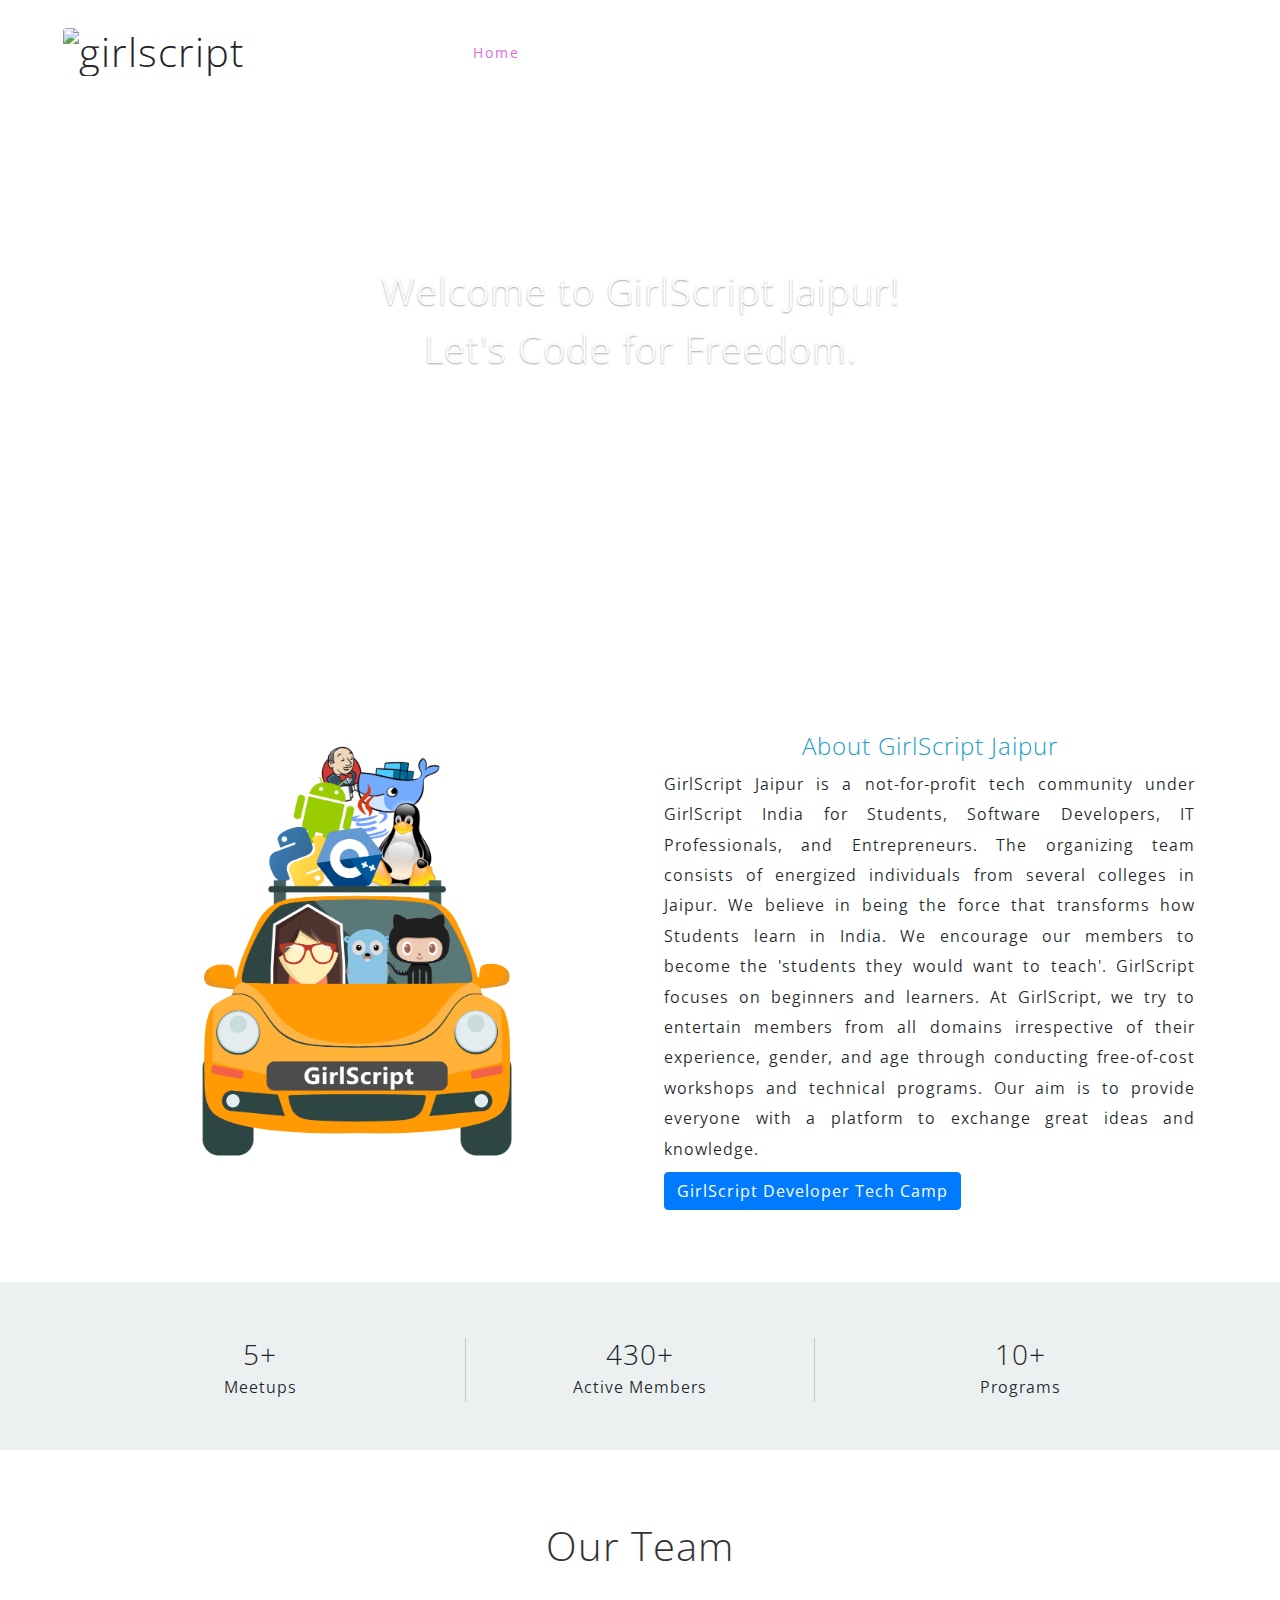
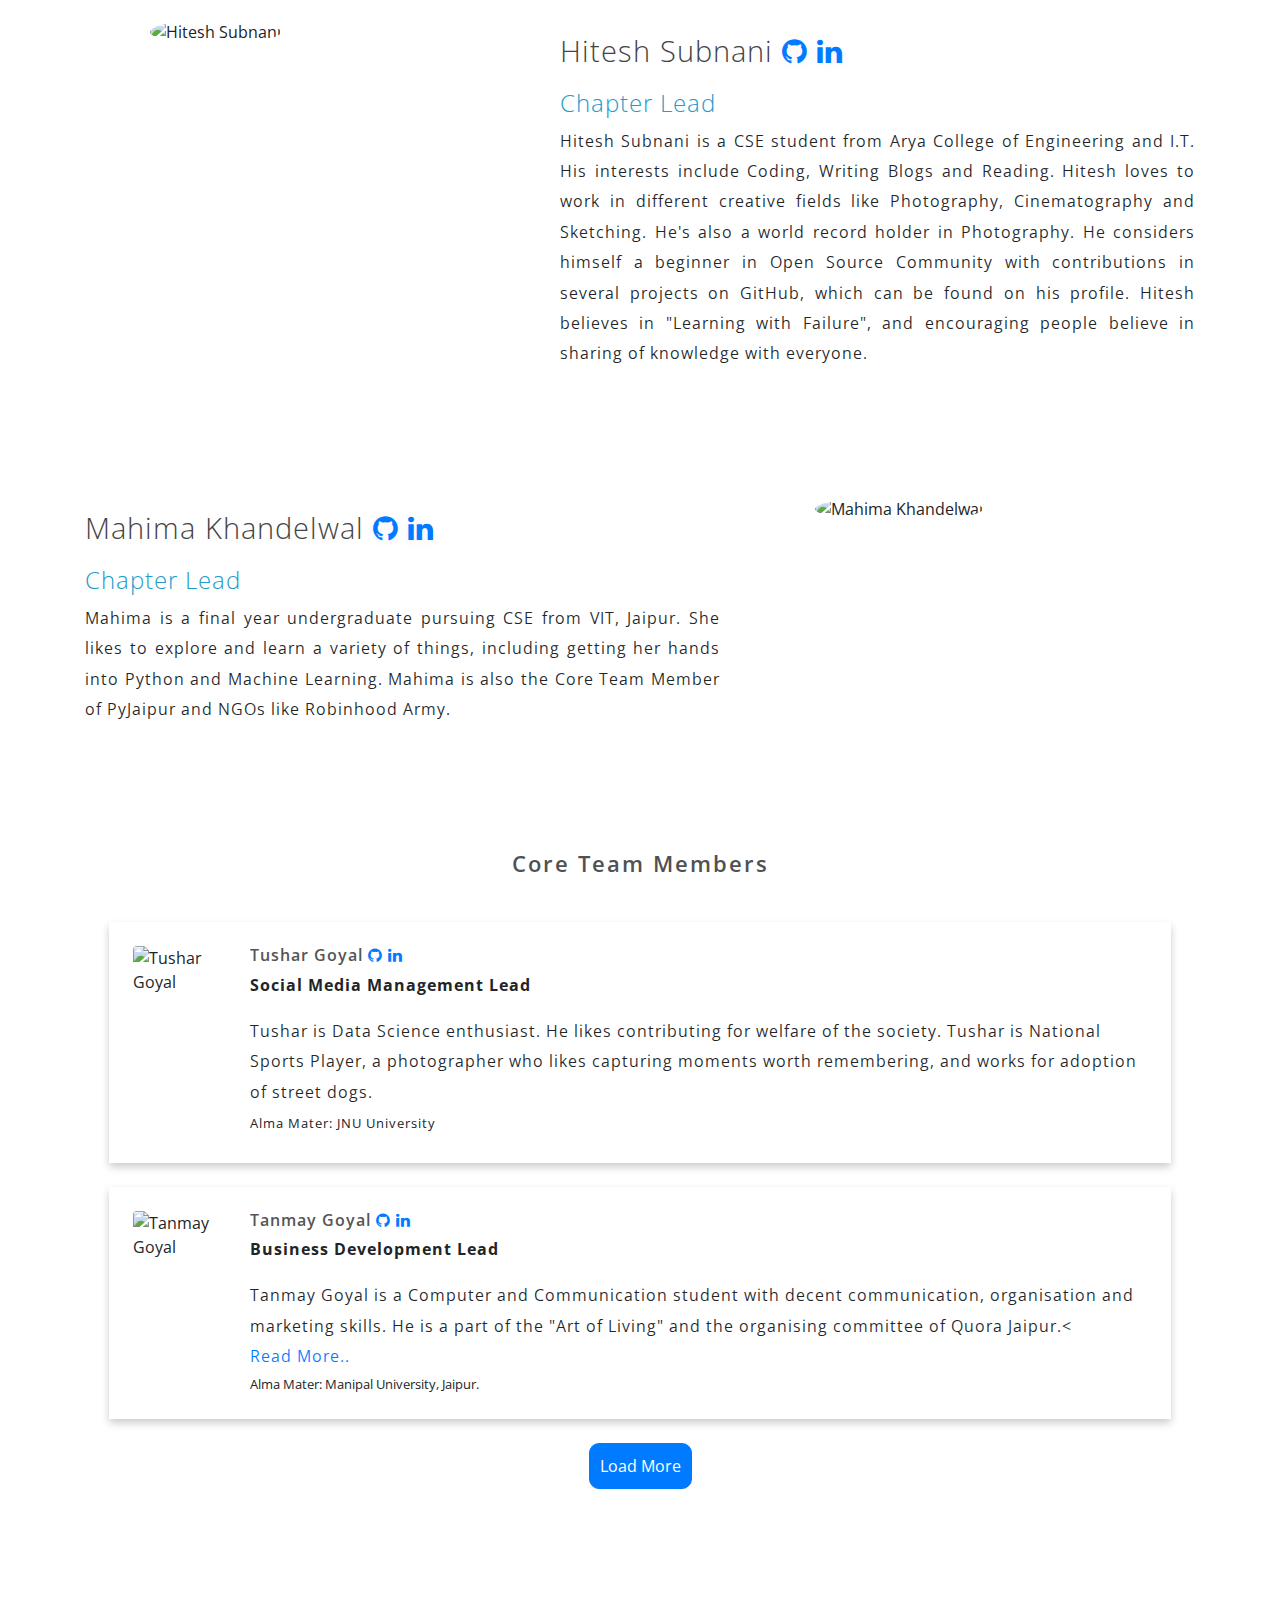
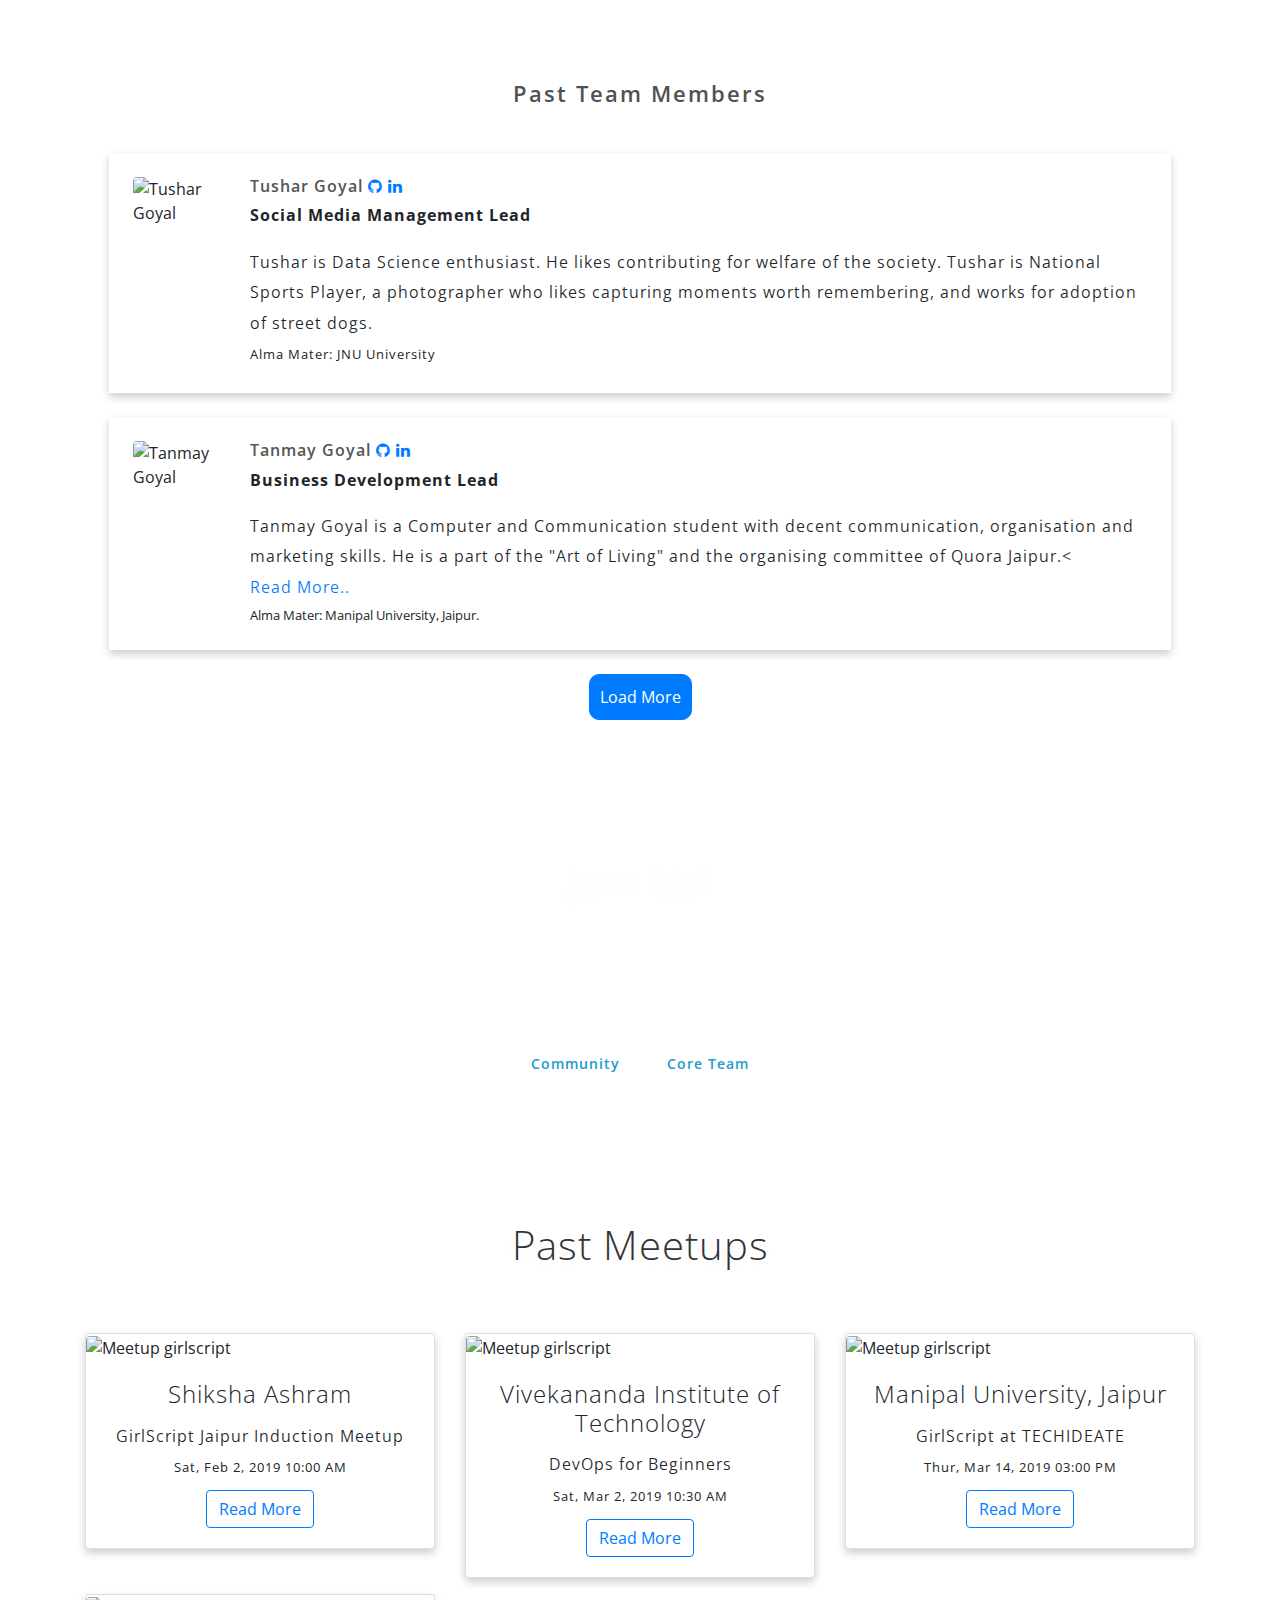
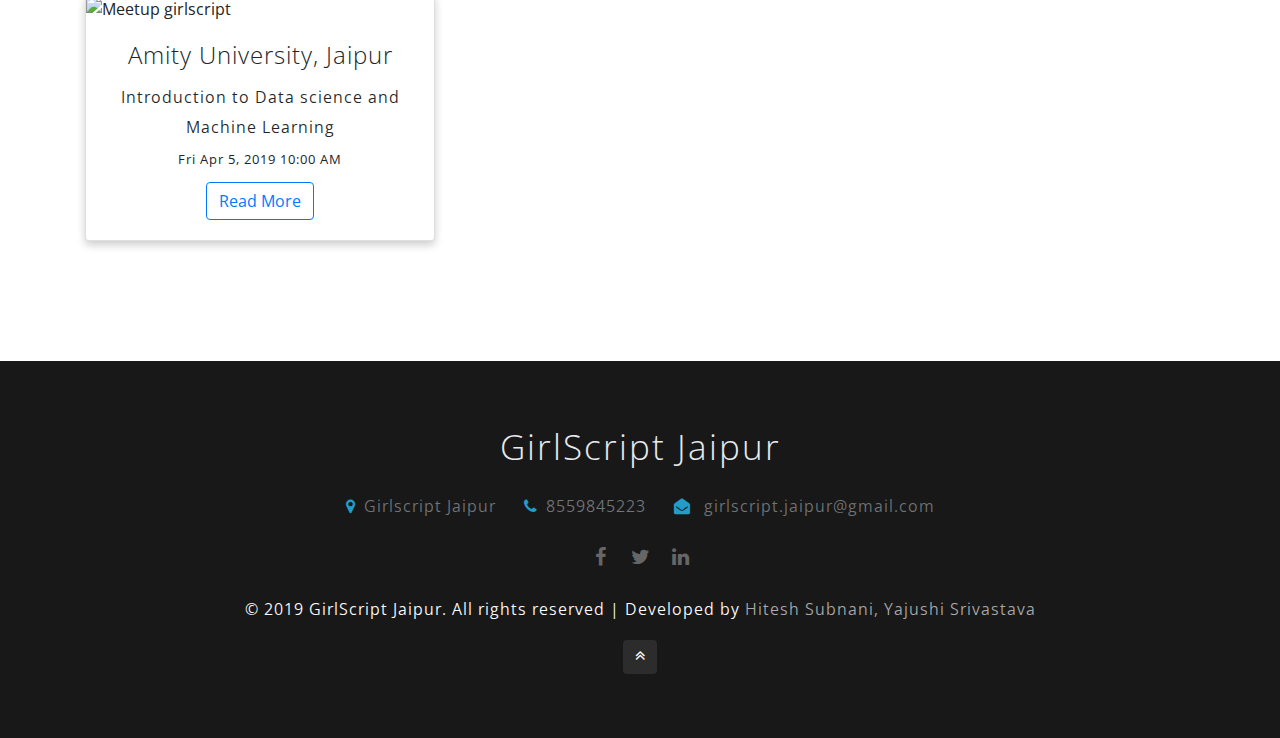
==== commit 519afa52: "Merge pull request #118 from gunjanmimo/cssError" ====
--- a/index.html
+++ b/index.html
@@ -451,7 +451,7 @@
                         </div>
                     </li>
                     
-                    <div id="hideIt">                   
+                    <div id="hidePast">                   
                     
                     <li class="media myCard p-4 m-4">
                         <img class="mr-3 imgSize img-fluid"  src="images/Saksham.jpeg" alt="Saksham Taneja">
@@ -502,10 +502,10 @@
                 </div>
             </ul>
                 <div class="text-center" >
-                    <button type="button" class="btn btn-primary btn11" id="btnShow" onclick="showIt()">Load More</button>
+                    <button type="button" class="btn btn-primary btn11" id="pastbtnShow" onclick="showPast()">Load More</button>
                 </div>
                 <div class="text-center" >
-                    <button type="button" class="btn btn-primary btn11" style="display:none" id="btnShow1" onclick="hideIt1()">Load Less</button>
+                    <button type="button" class="btn btn-primary btn11" style="display:none" id="pastbtnHide" onclick="hidePast()">Load Less</button>
                 </div>
             </div>
         </div>
@@ -676,7 +676,7 @@
            
             <div class="lore-copy text-center">
                 <p class="text-da" style="color:white">© 2019 GirlScript Jaipur. All rights reserved | Developed by
-                    <a href="https://hiteshsubnani.me">Hitesh Subnani,</a> 
+                    <a href="https://hiteshsubnani.js.org">Hitesh Subnani,</a> 
                     <a href="https://www.linkedin.com/in/yajushisri/">Yajushi Srivastava</a>
                 </p>
             </div>
--- a/css/style.css
+++ b/css/style.css
@@ -1140,7 +1140,7 @@
 .boombam1{
     display: none;
 }
-#hidePresent{
+#hidePresent,#hidePast{
     display: none;
 }
 .btn11{
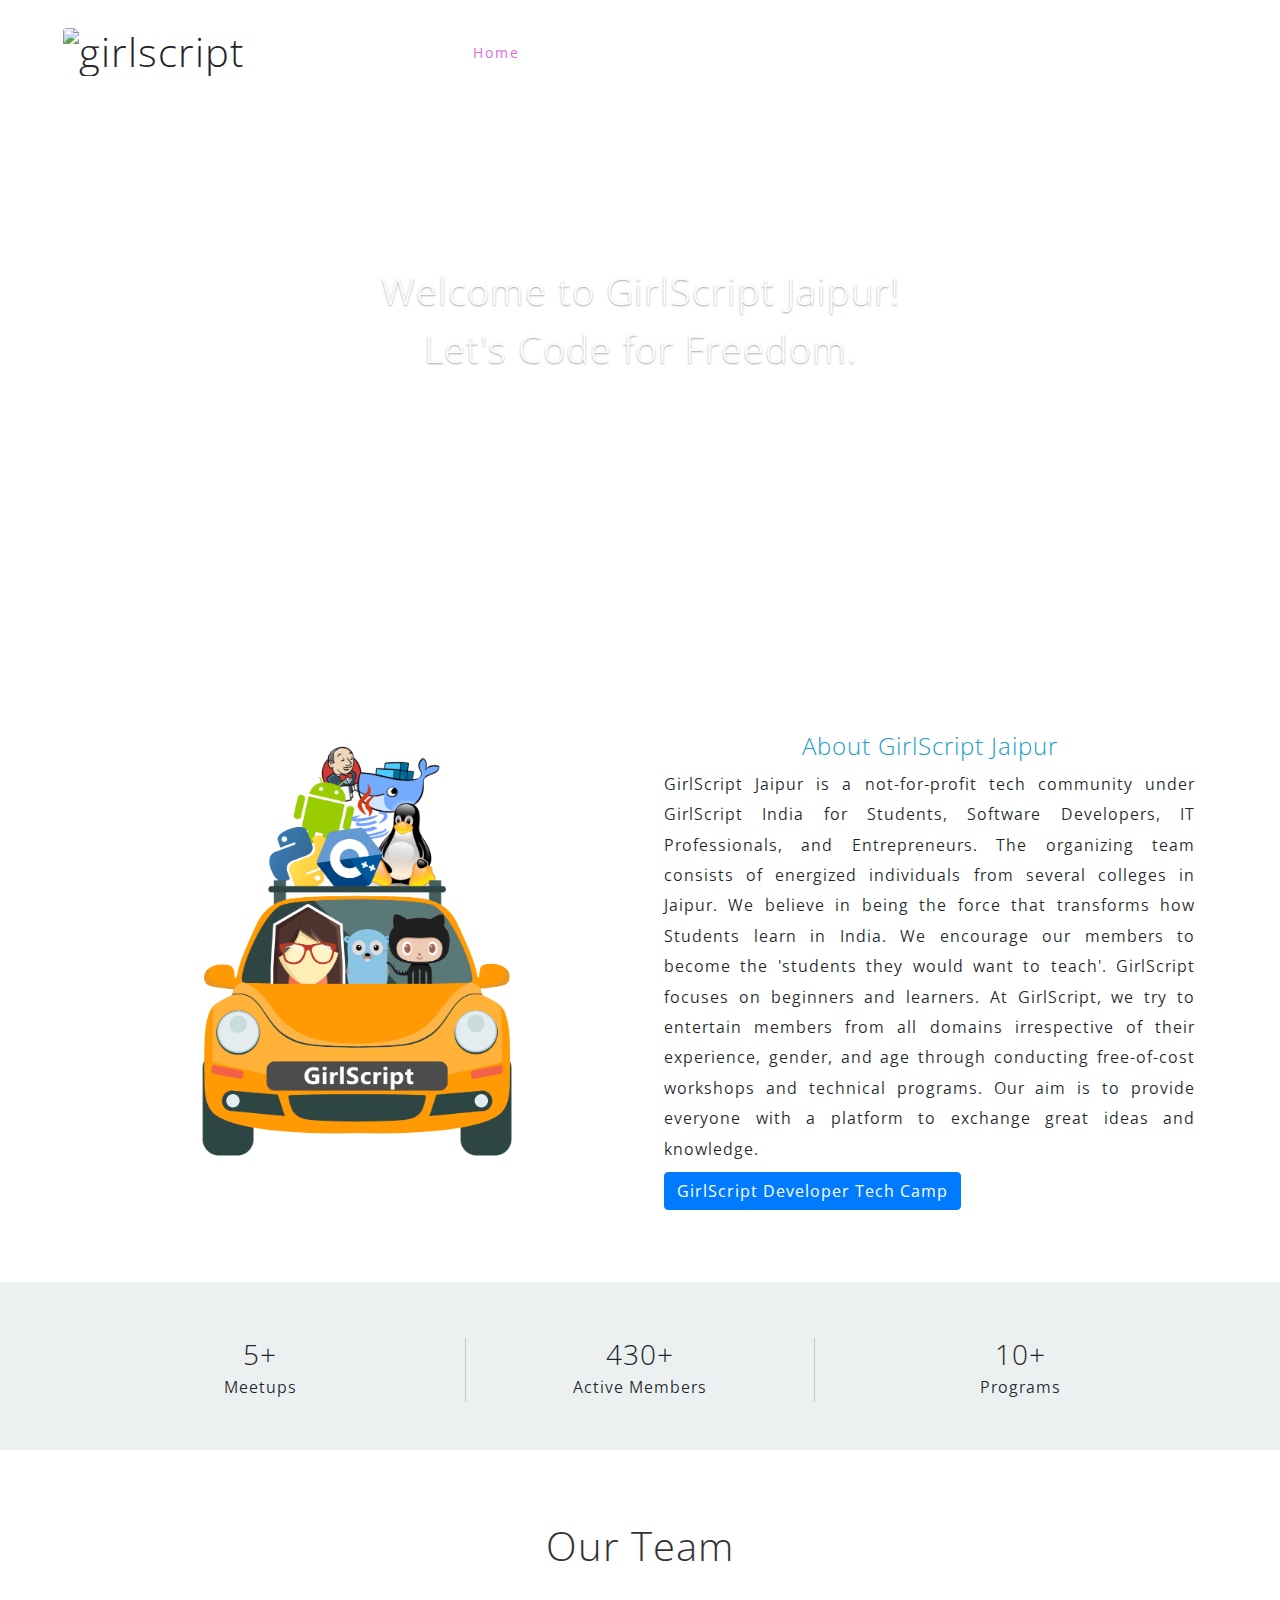
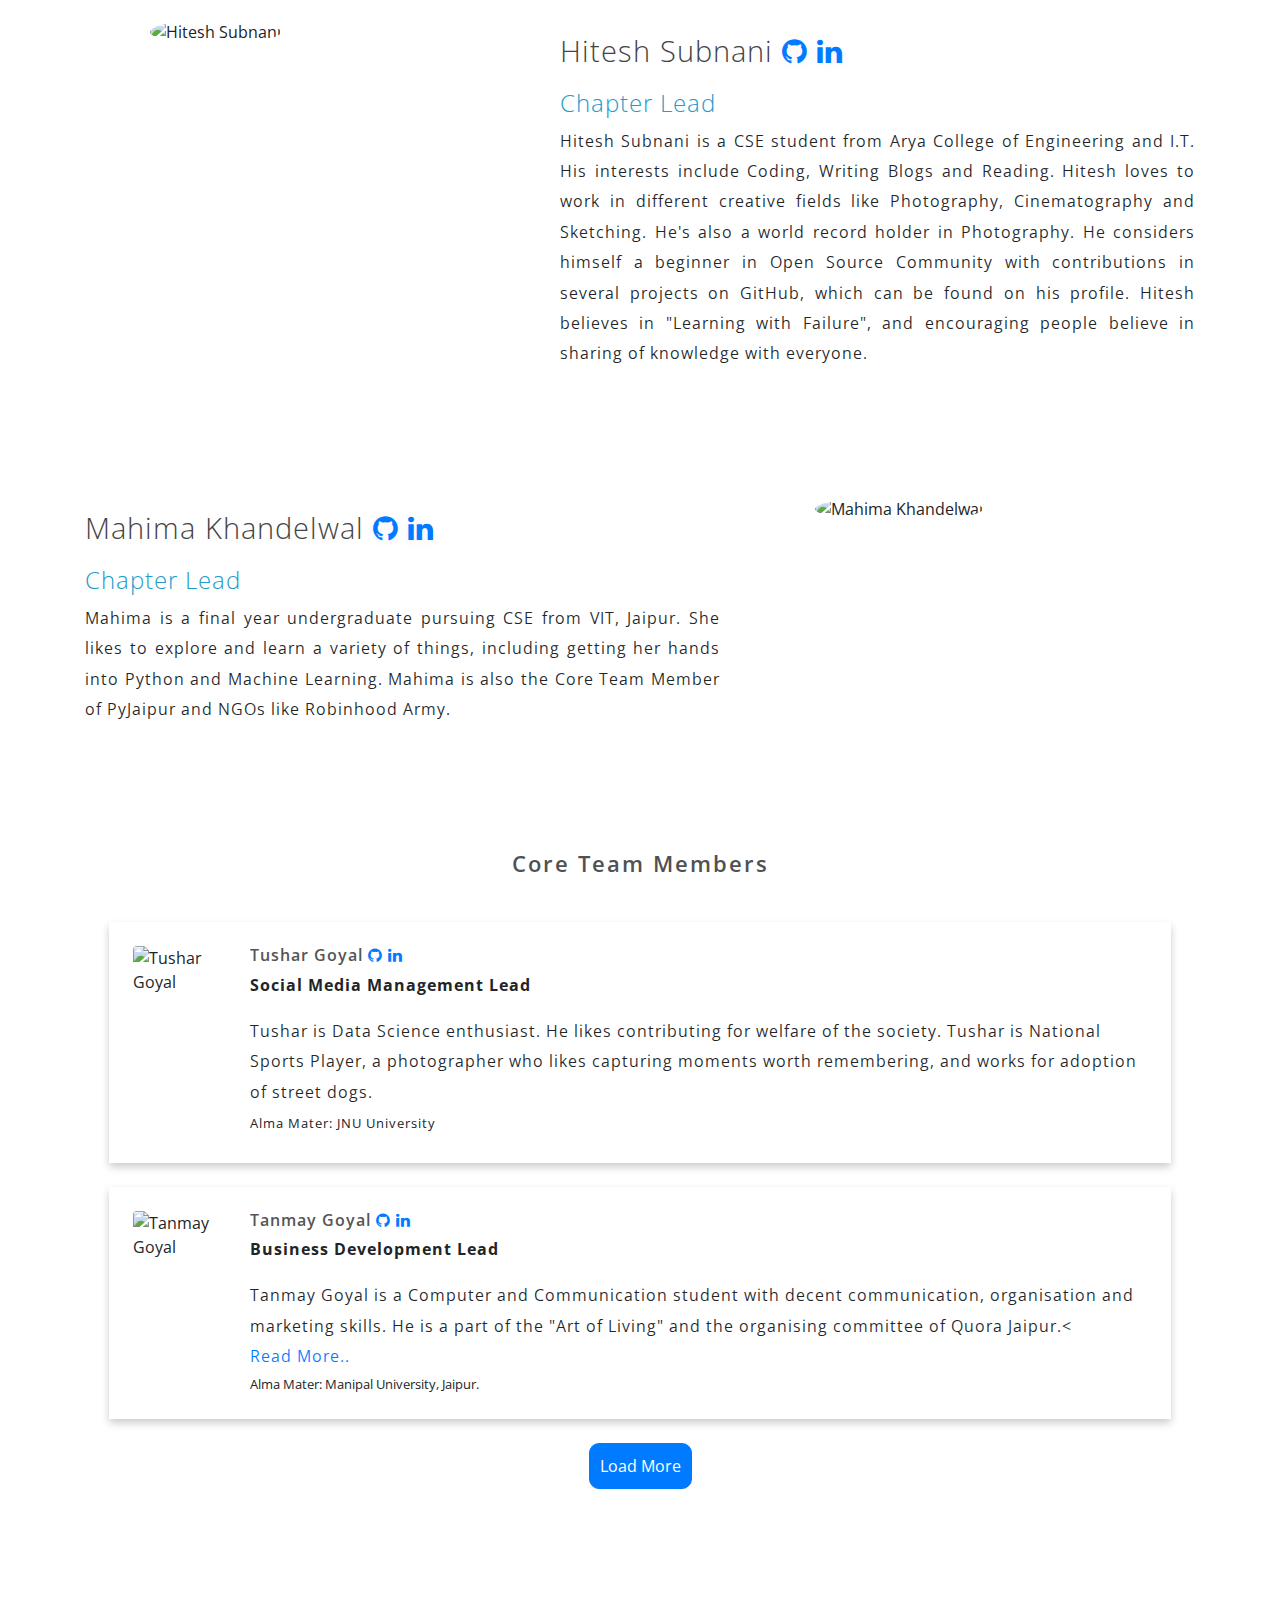
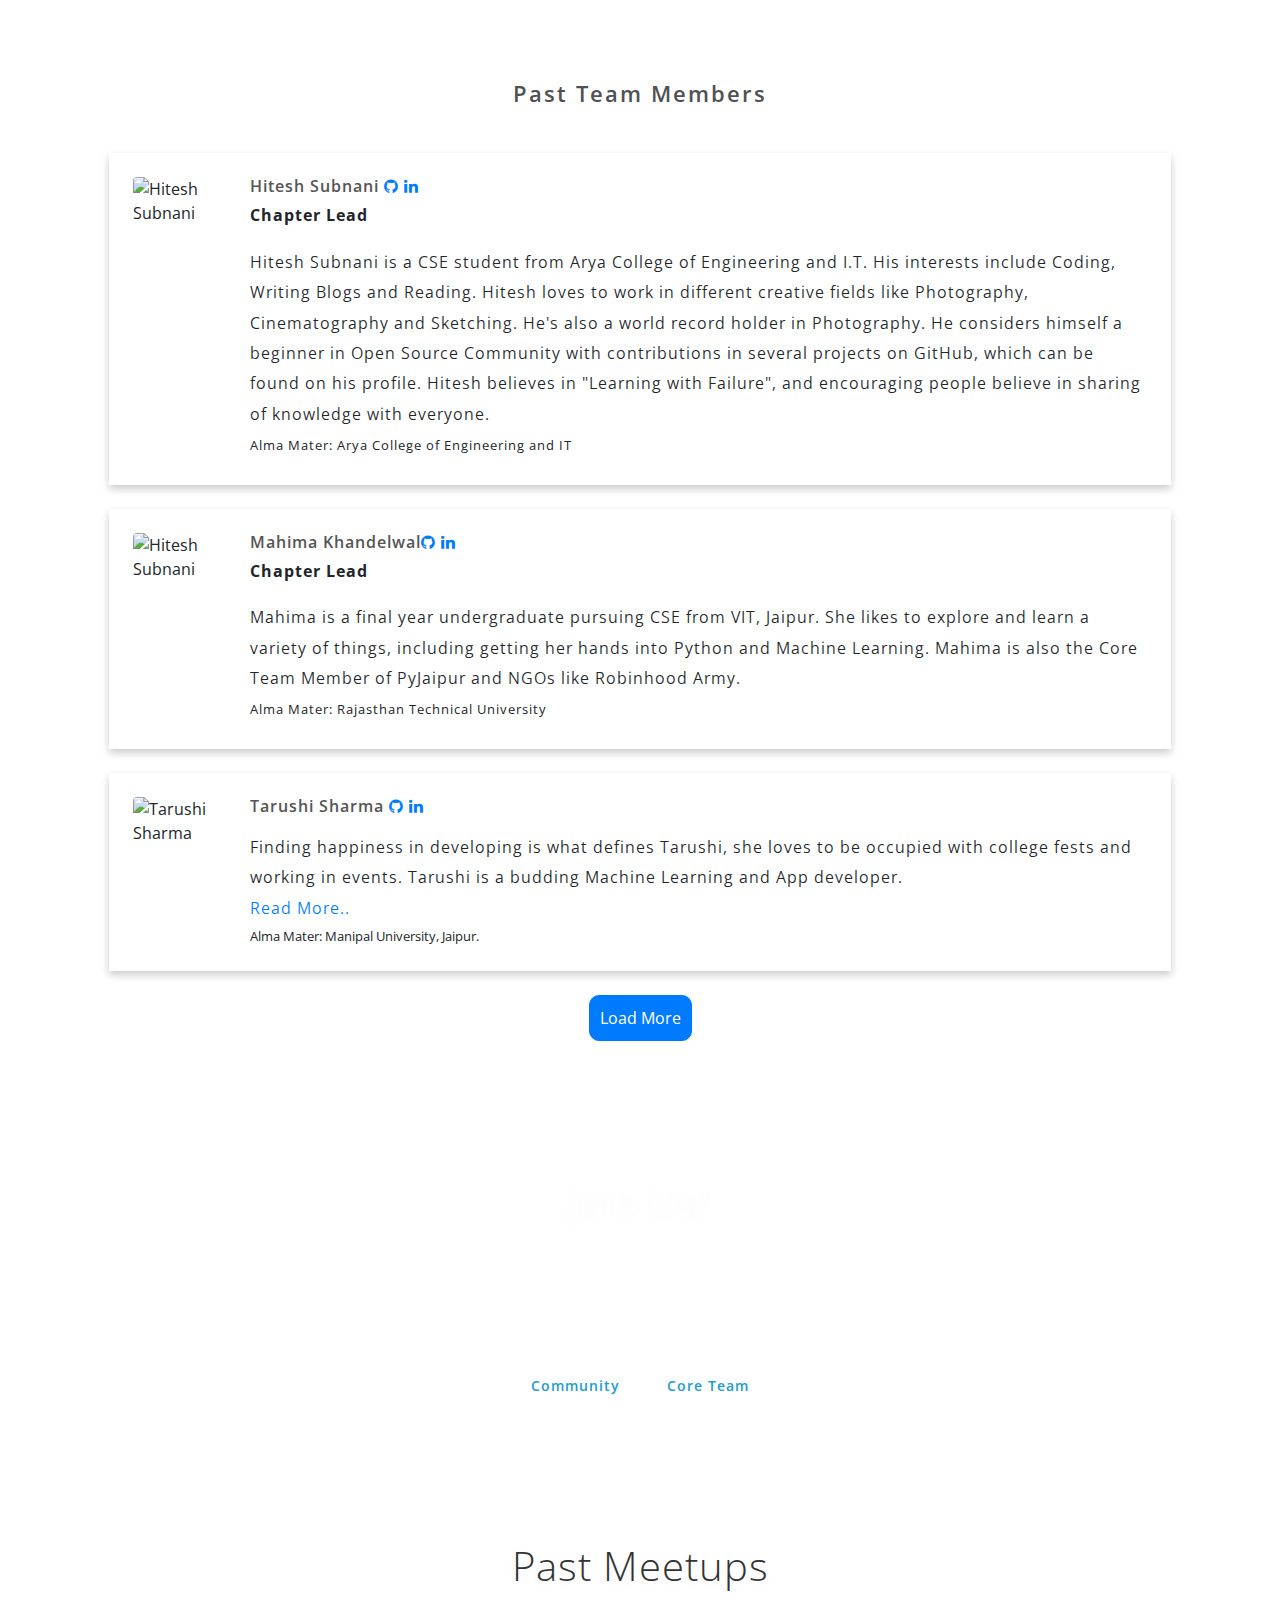
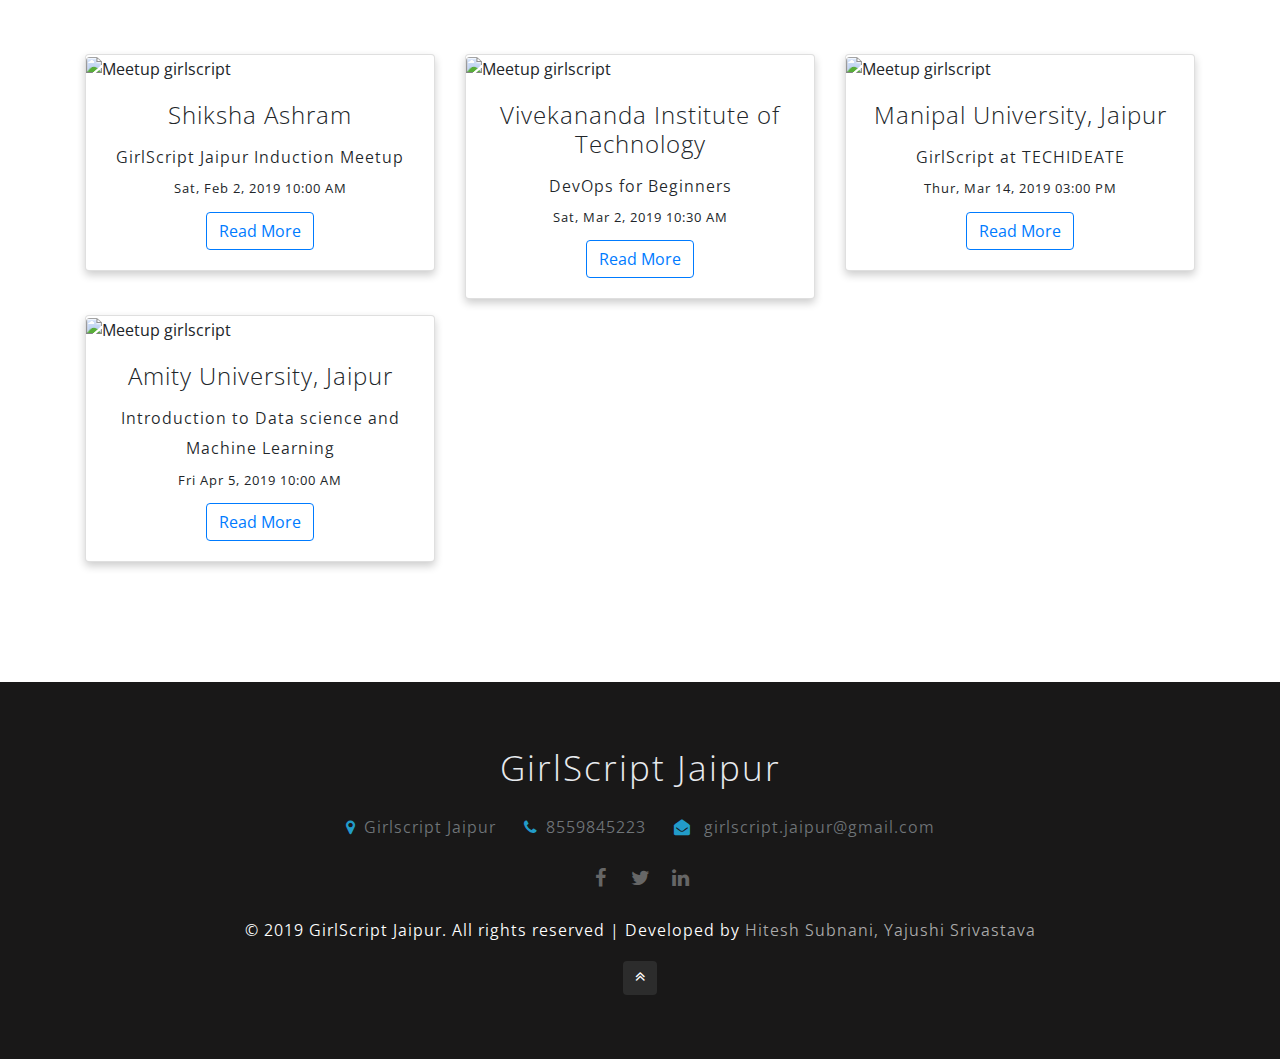
==== commit cbbbe746: "Merge branch 'master' of https://github.com/girlscriptjaipur/girlscriptjaipur.github.io" ====
--- a/index.html
+++ b/index.html
@@ -423,7 +423,125 @@
             <div class="comment-sec-lore mt-5">
                 <h4 class="leave-lore text-center">Past Team Members</h4>
                 <ul class="list-unstyled">  
-                        
+
+
+                    <li class="media myCard p-4 m-4">
+                        <img class="mr-3 imgSize img-fluid" src="images/Hitesh-Subnani.jpg" alt="Hitesh Subnani">
+
+                        <div class="media-body">
+                            <h5 class="mt-0 mb-1">Hitesh Subnani <a href="https://github.com/hiteshsubnani0128"><span
+                                        class="fa fa-github"> </span></a> <a href="https://linkedin.com/in/hiteshsubnani"><span class="fa fa-linkedin"> </span></a></h5>
+                            <p><strong>Chapter Lead</strong></p>
+                            <p class="mt-3">Hitesh Subnani is a CSE student from Arya College of Engineering and I.T. His interests include Coding, Writing Blogs and Reading. Hitesh loves to work in different creative fields like Photography, Cinematography and Sketching. He's also a world record holder in Photography. He considers himself a beginner in Open Source Community with contributions in several projects on GitHub, which can be found on his profile. Hitesh believes in "Learning with Failure", and encouraging people believe in sharing of knowledge with everyone.<br>
+                                <small>Alma Mater: Arya College of Engineering and IT
+                                </small>
+                            </p>
+                        </div>
+                    </li>
+
+
+
+   
+                    <li class="media myCard p-4 m-4">
+                        <img class="mr-3 imgSize img-fluid" src="images/IMG_20181225_175554_Bokeh (1).jpg" alt="Hitesh Subnani">
+
+                        <div class="media-body">
+                            <h5 class="mt-0 mb-1">Mahima Khandelwal<a href="https://github.com/Maheima"><span
+                                        class="fa fa-github"> </span></a> <a href="http://www.linkedin.com/in/mahima-khandelwal-180875143"><span class="fa fa-linkedin"> </span></a></h5>
+                            <p><strong>Chapter Lead</strong></p>
+                            <p class="mt-3">Mahima is a final year undergraduate pursuing CSE from VIT, Jaipur. She likes to explore and learn a variety of things, including getting her hands into Python and Machine Learning. Mahima is also the Core Team Member of PyJaipur and NGOs like Robinhood Army.<br>
+                                <small>Alma Mater: Rajasthan Technical University
+                                </small>
+                            </p>
+                        </div>
+                    </li>
+
+                    <li class="media myCard p-4 m-4">
+                        <img class="mr-3 imgSize img-fluid"  src="images/Tarushi-Sharma.jpg" alt="Tarushi Sharma">
+
+                        <div class="media-body">
+                            <h5 class="mt-0 mb-1">Tarushi Sharma <a href="https://github.com/tash149"><span class="fa fa-github"> </span></a> <a href="https://www.linkedin.com/in/tarushi-s-353ba586"><span class="fa fa-linkedin"> </span></a></h5>
+							<p><strong></strong></p>
+                            <p class="mt-3 ">Finding happiness in developing is what defines Tarushi, she loves to be occupied with college fests and working in events.
+                                 Tarushi is a budding Machine Learning and App developer. 
+                                 <p id="read3" style="display:none;">She is also an enthusiastic dancer and Badminton player who likes to take on tasks and challenges optimistically.<br>
+                                    <p id="rode3" style="cursor: pointer" onclick="readmore(3)" class="text-primary">Read More..</p>
+                            <small>Alma Mater: Manipal University, Jaipur.</small></p>
+							</p>
+                        </div>
+                    </li>					                  
+                    <div id="hidePast">     
+                    
+                    <li class="media myCard p-4 m-4">
+                        <img class="mr-3 imgSize img-fluid" src="images/Anmol-Garg.jpg" alt="Anmol Goyal">
+
+                        <div class="media-body">
+                            <h5 class="mt-0 mb-1">Anmol Garg <a href="https://github.com/garganmol111"><span class="fa fa-github"> </span></a> <a href="https://www.linkedin.com/in/ag-anmol/"><span class="fa fa-linkedin"> </span></a></h5>
+							<p><strong></strong></p>
+                            <p class="mt-3 ">Anmol has a knack for problem solving, video gaming, reading and travelling. He has experience in programming in C/C++, Python, Flutter; along with some experience in community building and engagement.<br>
+							<small>Alma Mater: Manipal University, Jaipur.</small>
+							</p>
+                        </div>
+                    </li>
+					
+                    <li class="media myCard p-4 m-4">
+                        <img class="mr-3 imgSize img-fluid" src="images/Riddhi-Agarwal.jpg" alt="Riddhi">
+
+                        <div class="media-body">
+                            <h5 class="mt-0 mb-1">Riddhi Agarwal <a href="https://github.com/riddhiagarwal"><span class="fa fa-github"> </span></a> <a href="https://www.linkedin.com/in/riddhi-agarwal-8b6066186"><span class="fa fa-linkedin"> </span></a></h5>
+							<p><strong></strong></p>
+                            <p class="mt-3 ">Riddhi is highly enthusiastic, happy and full of optimism. She loves sports and American TV Series and Movies. Riddhi is skilled in C, C++, Python and Java.<br>
+							<small>Alma Mater: JECRC Foundation</small>
+							</p>
+                        </div>
+                    </li>	
+                    <li class="media myCard p-4 m-4">
+                        <img class="mr-3 imgSize img-fluid" src="images/Aditi-Jangid.jpg" alt="AJ">
+
+                        <div class="media-body">
+                            <h5 class="mt-0 mb-1">Aditi Jangid <a href="https://github.com/aditiAJ"><span class="fa fa-github"> </span></a> <a href="https://linkedin.com/in/aditi-jangid-326208143"><span class="fa fa-linkedin"> </span></a></h5>
+							<p><strong></strong></p>
+                            <p class="mt-3 ">Aditi Jangid is a final year student of CSE. She is a Web Developer and a future Data Scientist. She loves to organise and manage things. Also, she likes to read about new aspects. Aditi loves to travel and explore. She believes in "Always, be a LEARNER and be FOCUSED".<br>
+							<small>Alma Mater: Arya College of Engineering and I.T.</small>
+							</p>
+                        </div>
+                    </li>					
+
+                    <li class="media myCard p-4 m-4">
+                        <img class="mr-3 imgSize img-fluid" src="images/Karina.jpg" alt="KJ">
+
+                        <div class="media-body">
+                            <h5 class="mt-0 mb-1">Karina Jangir <a href="https://github.com/karinajangir"><span class="fa fa-github"> </span></a> <a href="https://www.linkedin.com/in/karinajangir"><span class="fa fa-linkedin"> </span></a></h5>
+							<p><strong></strong></p>
+                            <p class="mt-3 ">With beginners experience in Python and Big Data, Karina is a Data Scientist in the making. Karina enjoys exploring all avenues, and loves to put her creativity in practice through Web Development, Sketching and Crafting. She also has keen interest in experimenting her way around kitchen and cheer people up with her own recipes. <br>
+							<small>Alma Mater: Arya College of Engineering and I.T.</small>
+							</p>
+                        </div>
+                    </li>
+                    <li class="media myCard p-4 m-4">
+                        <img class="mr-3 imgSize img-fluid" src="images/rashi.jpeg" alt="Rashi">
+
+                        <div class="media-body">
+                            <h5 class="mt-0 mb-1">Rashi Gupta <a href="https://github.com/RashiG27"><span class="fa fa-github"> </span></a> <a href="https://www.linkedin.com/in/rashi-gupta2705"><span class="fa fa-linkedin"> </span></a></h5>
+							<p><strong></strong></p>
+                            <p class="mt-3 ">Rashi Gupta, a tech enthusiast, is involved in several technical communities in Jaipur. She has experience in managing events like Startup Weekend, Startup Intern Fair and many workshops.
+                            Good at negotiations, Rashi is fluent in conversational skills and has a decent knowledge of the managerial field.<br>
+							<small>Alma Mater: LNMIIT</small>
+							</p>
+                        </div>
+                    </li>	
+                    <li class="media myCard p-4 m-4">
+                        <img class="mr-3 imgSize img-fluid" src="images/Shivangi.jpg" alt="Shivangi">
+
+                        <div class="media-body">
+                            <h5 class="mt-0 mb-1">Shivangi Sharma <a href="https://github.com/shivangisharma23"><span class="fa fa-github"> </span></a> <a href="https://www.linkedin.com/in/shivangi-sharma-952381134"><span class="fa fa-linkedin"> </span></a></h5>
+							<p><strong></strong></p>
+                            <p class="mt-3 ">Shivangi Sharma is a student of cse. She is currently working on improving her machine learning skills. She is a national level chess player. Shivangi loves to travel and code and also learnt classical music to encourage people for their lives is what she love to do with her heart.<br>
+							<small>Alma Mater: Poornima College of Engineering</small>
+							</p>
+                        </div>
+                    </li>
+                  
                     <li class="media myCard p-4 m-4">
                         <img class="mr-3 imgSize img-fluid"  src="images/Tushar.jpg" alt="Tushar Goyal">
 
@@ -451,7 +569,7 @@
                         </div>
                     </li>
                     
-                    <div id="hidePast">                   
+                                 
                     
                     <li class="media myCard p-4 m-4">
                         <img class="mr-3 imgSize img-fluid"  src="images/Saksham.jpeg" alt="Saksham Taneja">
